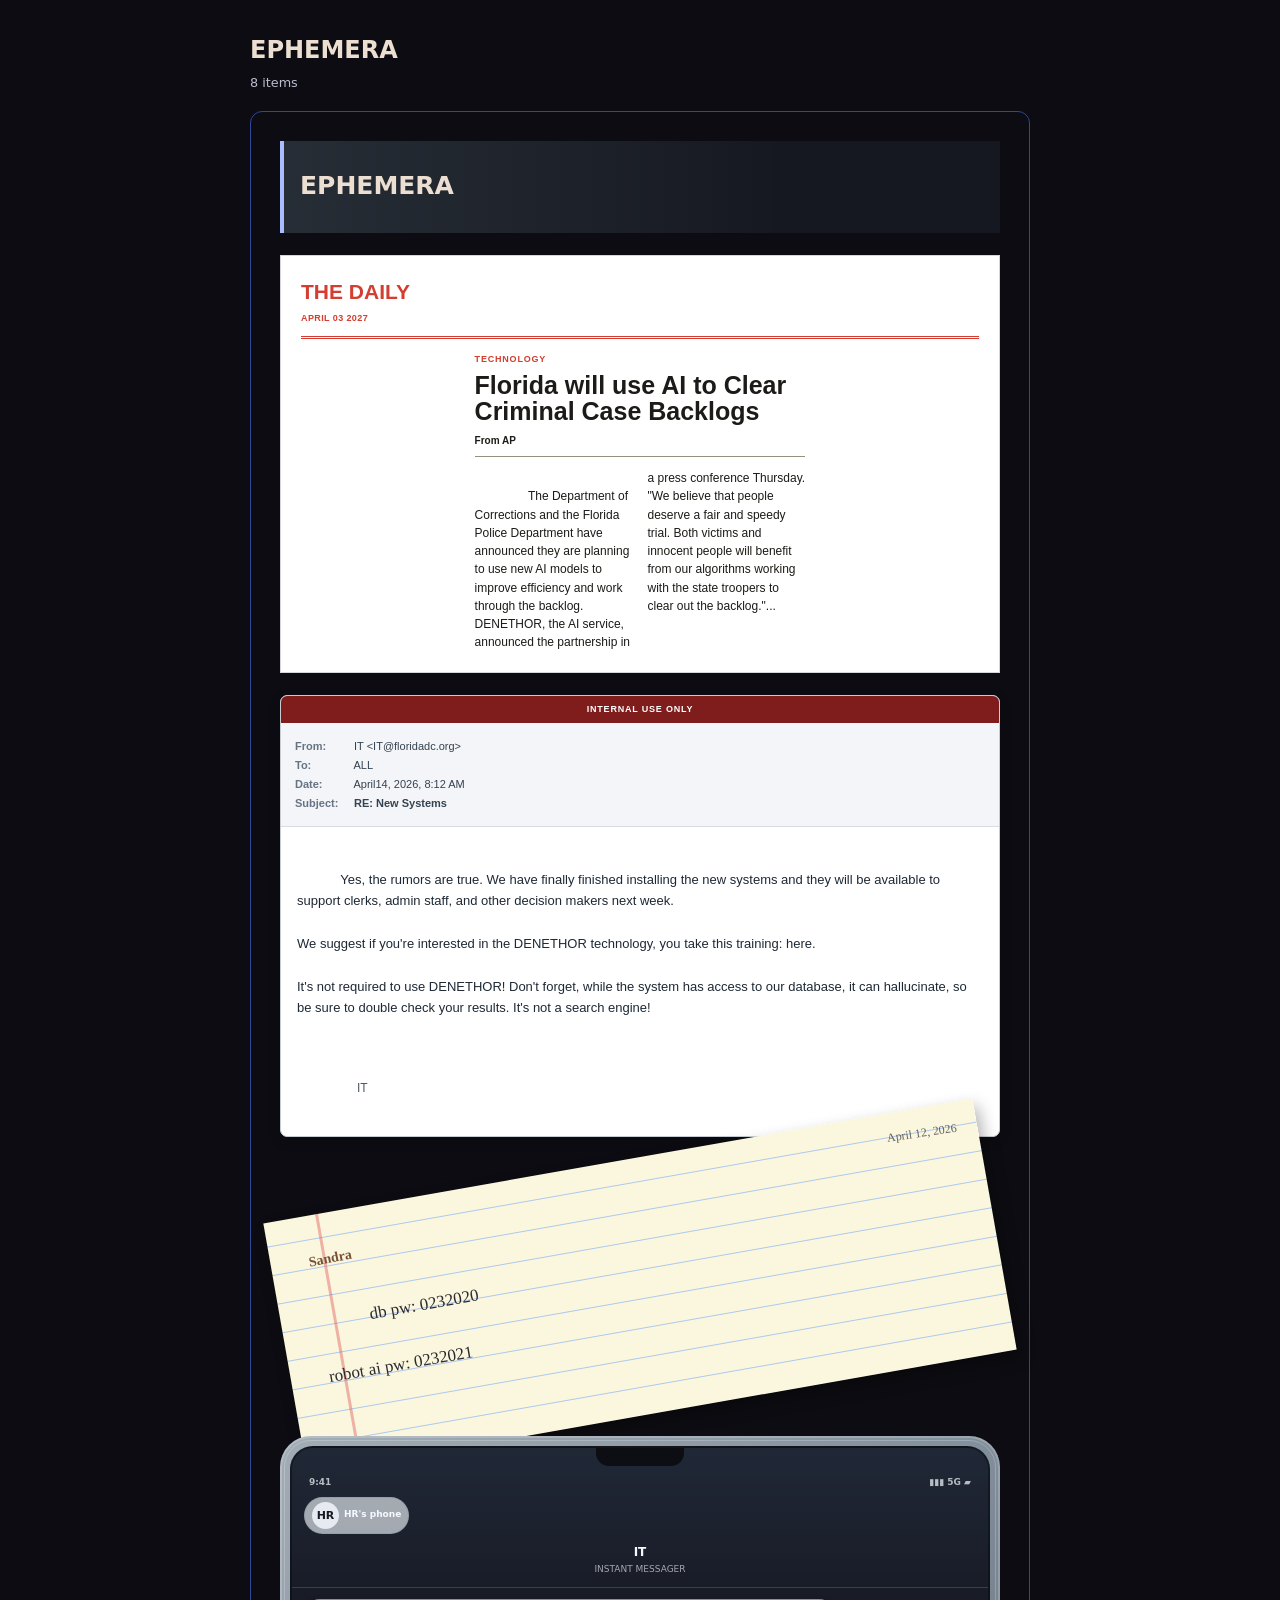
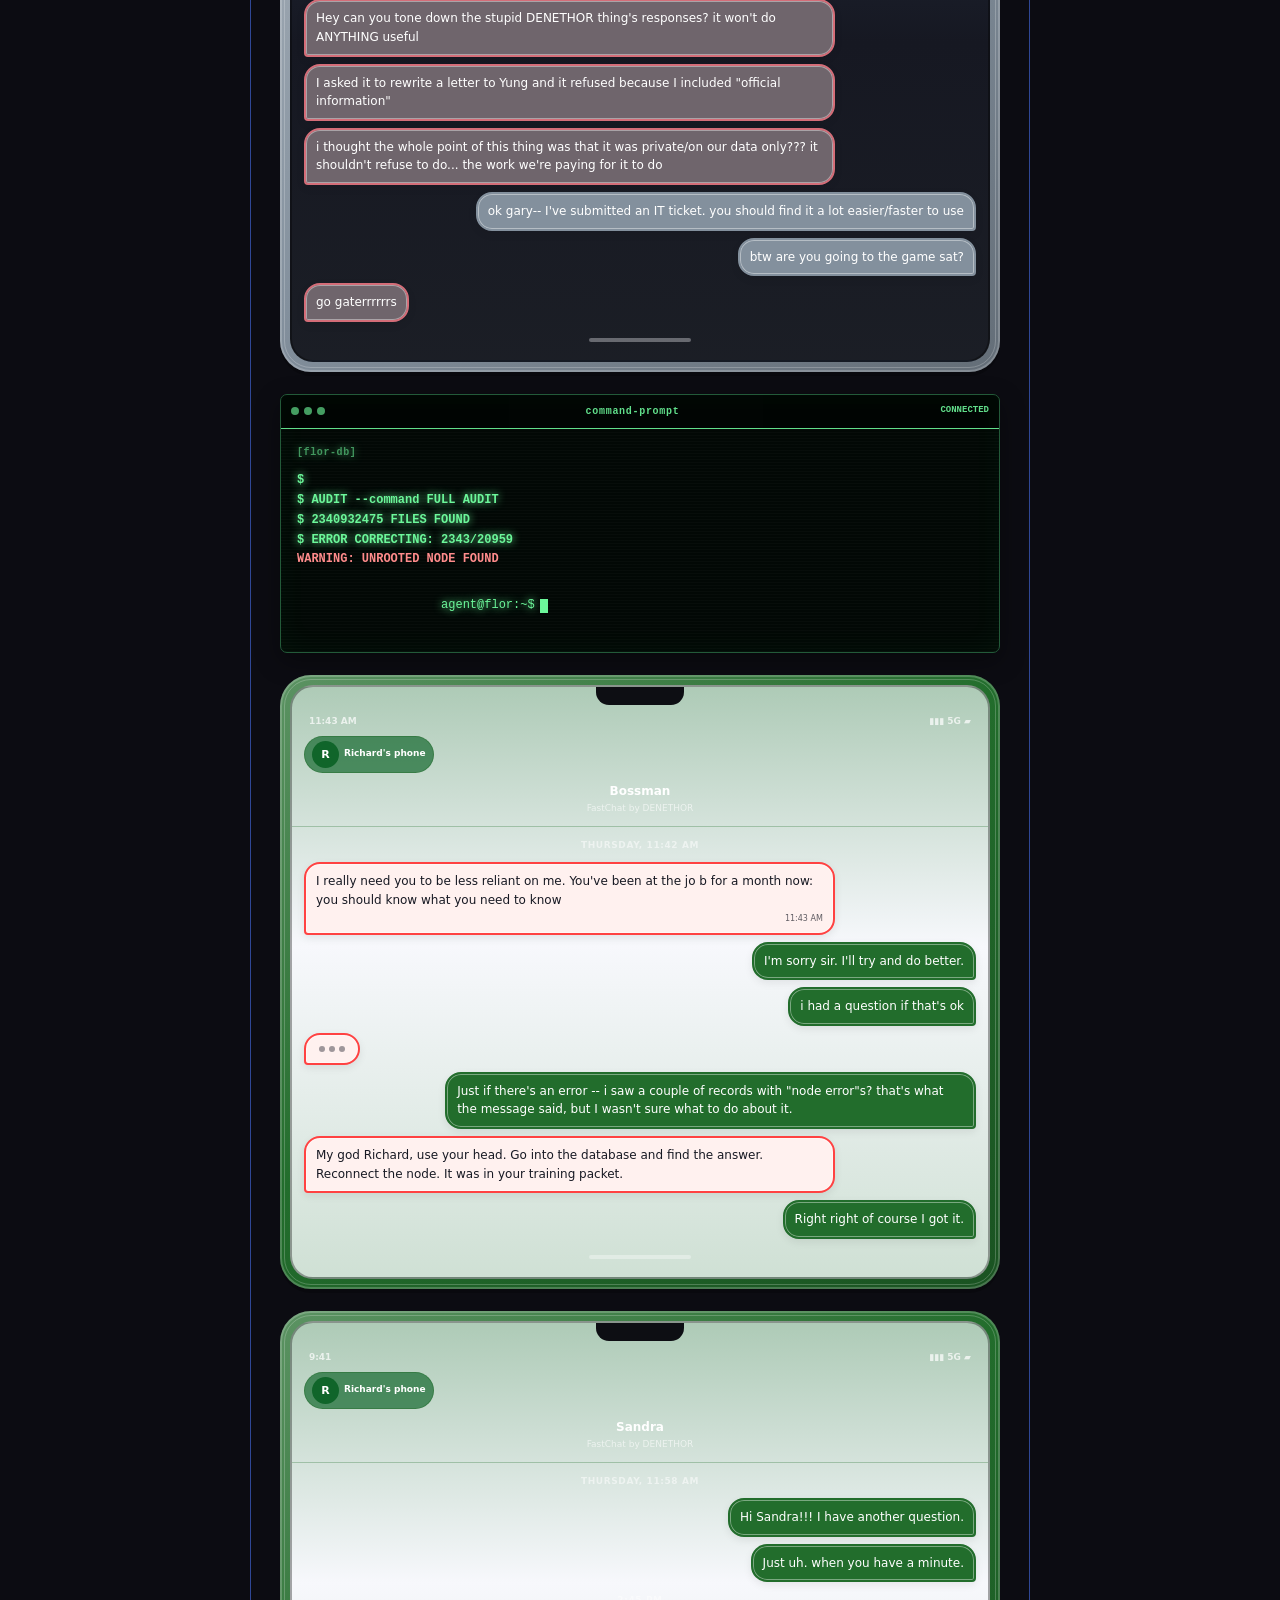
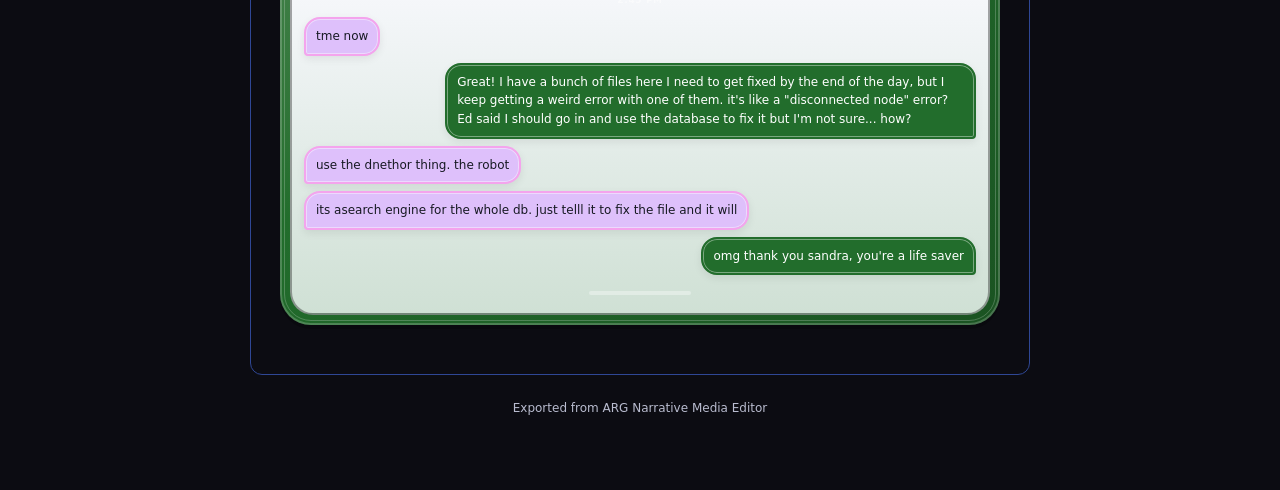
==== ephemera-reader.html @ f204dd5a "Add files via upload" ====
<!DOCTYPE html>
<html lang="en">
<head>
<meta charset="utf-8" />
<meta name="viewport" content="width=device-width, initial-scale=1" />
<title>EPHEMERA</title>
<style>
:root {
  --bg-deep: #050d2b;
  --bg-dark: #081849;
  --bg-panel: #0e2158;
  --bg-card: #152a68;
  --bg-input: #050d2b;

  --text-primary: #ecdfd2;
  --text-muted: #b9bccf;
  --text-dark: #14102a;

  --border: #2f4795;
  --border-soft: rgba(236, 223, 210, 0.12);

  --accent-cyan: #a9bcff;
  --accent-lavender: #c9a0e6;
  --accent-pink: #e58fbf;
  --accent-plum: #5f3475;
  --accent-berry: #893172;

  --danger: #ff8080;
  --success: #7fd69a;
  --phone-shell: #27324c;
  --phone-screen: #eef3ff;
  --phone-ink: #171923;

  --radius-sm: 6px;
  --radius-md: 10px;
  --radius-lg: 18px;

  --shadow-card: none;
  --shadow-phone: 0 4px 0 rgba(0, 0, 0, 0.25);
}

* {
  box-sizing: border-box;
}

html,
body {
  min-height: 100%;
  margin: 0;
}

body {
  background: var(--bg-deep);
  color: var(--text-primary);
  font-family:
    Inter,
    ui-sans-serif,
    system-ui,
    -apple-system,
    BlinkMacSystemFont,
    "Segoe UI",
    sans-serif;
}

/* -------------------------------------------------------------------------- */
/* APP SHELL                                                                  */
/* -------------------------------------------------------------------------- */

.app-header {
  min-height: 58px;
  display: flex;
  align-items: center;
  justify-content: space-between;
  gap: 16px;
  padding: 0 18px;
  background: var(--bg-dark);
  border-bottom: 1px solid var(--border);
}

.brand {
  display: flex;
  align-items: center;
  gap: 10px;
}

.brand-mark {
  display: grid;
  place-items: center;
  width: 31px;
  height: 31px;
  border-radius: 8px;
  background: var(--accent-lavender);
  color: #11131a;
  font-size: 10px;
  font-weight: 900;
  letter-spacing: 0.6px;
}

.brand-title {
  font-size: 13px;
  font-weight: 800;
}

.brand-subtitle {
  margin-top: 1px;
  color: var(--text-muted);
  font-size: 10px;
}

.header-actions {
  display: flex;
  align-items: center;
  gap: 8px;
}

.editor-layout {
  min-height: calc(100vh - 58px);
  display: grid;
  grid-template-columns: 285px minmax(460px, 1fr) 330px;
}

/* -------------------------------------------------------------------------- */
/* BUTTONS                                                                     */
/* -------------------------------------------------------------------------- */

button,
input,
textarea,
select {
  font: inherit;
}

button {
  cursor: pointer;
}

.btn {
  display: inline-flex;
  align-items: center;
  justify-content: center;
  min-height: 31px;
  padding: 6px 11px;
  border: 1px solid transparent;
  border-radius: 6px;
  background: var(--accent-lavender);
  color: #191b23;
  font-size: 11px;
  font-weight: 800;
  transition:
    transform 0.15s ease,
    opacity 0.15s ease,
    border-color 0.15s ease;
}

.btn:hover {
  filter: brightness(1.08);
}

.btn:active {
  transform: translateY(0);
}

.btn-secondary {
  border-color: var(--border);
  background: var(--bg-card);
  color: var(--text-primary);
}

.btn-cyan {
  background: var(--accent-cyan);
}

.btn-pink {
  background: var(--accent-pink);
}

.btn-danger {
  background: var(--danger);
  color: #1a0e0e;
}

.btn-full {
  width: 100%;
}

.icon-btn {
  display: inline-grid;
  place-items: center;
  width: 28px;
  height: 28px;
  border: 1px solid var(--border);
  border-radius: 6px;
  background: var(--bg-card);
  color: var(--text-primary);
  font-size: 17px;
  line-height: 1;
}

.icon-btn:hover {
  border-color: var(--accent-cyan);
  color: var(--accent-cyan);
}

/* -------------------------------------------------------------------------- */
/* SIDEBAR                                                                     */
/* -------------------------------------------------------------------------- */

.sidebar,
.inspector {
  min-height: 0;
  overflow-y: auto;
  background: var(--bg-dark);
}

.sidebar {
  border-right: 1px solid var(--border);
}

.tabs-nav {
  position: sticky;
  top: 0;
  z-index: 1;
  display: flex;
  gap: 4px;
  padding: 8px;
  border-bottom: 1px solid var(--border);
  background: var(--bg-dark);
}

.tab-btn {
  flex: 1;
  min-height: 30px;
  padding: 6px 8px;
  border: 1px solid transparent;
  border-radius: 6px;
  background: transparent;
  color: var(--text-muted);
  font-size: 11px;
  font-weight: 800;
}

.tab-btn:hover {
  border-color: var(--border);
  color: var(--text-primary);
}

.tab-btn.active {
  border-color: var(--border);
  background: var(--bg-card);
  color: var(--accent-cyan);
}

.tab-pane {
  display: none;
  padding: 16px;
}

.tab-pane.active {
  display: block;
}

.sidebar-section {
  padding: 16px;
  border-bottom: 1px solid var(--border-soft);
}

.sidebar-section-bottom {
  border-bottom: none;
}

.sidebar-heading-row {
  display: flex;
  align-items: center;
  justify-content: space-between;
  gap: 8px;
  margin-bottom: 8px;
}

.sidebar-heading-row h2 {
  margin: 0;
  font-size: 11px;
  font-weight: 900;
  letter-spacing: 0.7px;
  text-transform: uppercase;
}

.sidebar-help {
  margin: 0 0 12px;
  color: var(--text-muted);
  font-size: 11px;
  line-height: 1.45;
}

.character-list {
  display: flex;
  flex-direction: column;
  gap: 7px;
}

.character-card {
  display: flex;
  align-items: center;
  justify-content: space-between;
  gap: 8px;
  padding: 8px;
  border: 1px solid var(--border);
  border-radius: 8px;
  background: var(--bg-panel);
}

.character-card-main {
  min-width: 0;
  display: flex;
  align-items: center;
  gap: 8px;
}

.character-swatch {
  width: 10px;
  height: 34px;
  border-radius: 99px;
  background: var(--character-primary);
  box-shadow: 0 0 12px color-mix(in srgb, var(--character-primary), transparent 45%);
}

.character-avatar {
  display: grid;
  place-items: center;
  width: 27px;
  height: 27px;
  flex: 0 0 auto;
  border-radius: 50%;
  background: var(--character-soft);
  color: var(--character-ink);
  font-size: 11px;
  font-weight: 900;
}

.character-name {
  overflow: hidden;
  text-overflow: ellipsis;
  white-space: nowrap;
  font-size: 12px;
  font-weight: 800;
}

.character-meta {
  margin-top: 2px;
  color: var(--text-muted);
  font-size: 10px;
}

.character-actions {
  display: flex;
  gap: 3px;
}

.character-action {
  border: none;
  background: transparent;
  color: var(--text-muted);
  font-size: 13px;
}

.character-action:hover {
  color: var(--accent-cyan);
}

.character-action.delete:hover {
  color: var(--danger);
}

.module-type-btn {
  width: 100%;
  display: flex;
  align-items: center;
  gap: 10px;
  margin-bottom: 8px;
  padding: 10px;
  border: 1px solid var(--border);
  border-radius: 8px;
  background: var(--bg-panel);
  color: var(--text-primary);
  text-align: left;
}

.module-type-btn:hover {
  border-color: var(--accent-cyan);
  transform: translateX(2px);
}

.module-type-btn strong,
.module-type-btn small {
  display: block;
}

.hidden-by-search {
  display: none !important;
}

.module-type-btn strong {
  margin-bottom: 2px;
  font-size: 11px;
}

.module-type-btn small {
  color: var(--text-muted);
  font-size: 10px;
}

.module-type-icon {
  display: grid;
  place-items: center;
  width: 26px;
  height: 26px;
  flex: 0 0 auto;
  border-radius: 6px;
  background: rgba(168, 218, 220, 0.13);
  color: var(--accent-cyan);
  font-size: 14px;
  font-weight: 800;
}

/* -------------------------------------------------------------------------- */
/* WORKSPACE                                                                   */
/* -------------------------------------------------------------------------- */

.workspace {
  min-width: 0;
  overflow-y: auto;
  padding: 28px;
  background: var(--bg-deep);
}

.workspace-toolbar {
  width: min(100%, 780px);
  display: flex;
  align-items: center;
  justify-content: space-between;
  gap: 16px;
  margin: 0 auto 18px;
}

.workspace-toolbar h1 {
  margin: 0;
  font-size: 18px;
}

.workspace-toolbar p {
  margin: 4px 0 0;
  color: var(--text-muted);
  font-size: 11px;
}

.save-status {
  padding: 5px 8px;
  border: 1px solid rgba(107, 203, 119, 0.28);
  border-radius: 999px;
  background: rgba(107, 203, 119, 0.09);
  color: var(--success);
  font-size: 10px;
  font-weight: 800;
}

.story-canvas {
  width: min(100%, 780px);
  min-height: 820px;
  margin: 0 auto;
  padding: 28px;
  border: 1px solid var(--border);
  border-radius: 12px;
  background: #0c0d13;
  box-shadow: var(--shadow-card);
}

.canvas-empty {
  padding: 92px 24px;
  border: 1px dashed var(--border);
  border-radius: 10px;
  color: var(--text-muted);
  text-align: center;
}

.canvas-empty h2 {
  margin: 0 0 8px;
  color: var(--text-primary);
  font-size: 15px;
}

.canvas-empty p {
  margin: 0;
  font-size: 12px;
  line-height: 1.5;
}

.placed-module {
  position: relative;
  margin-bottom: 20px;
  border: 1px dashed var(--module-border-color, transparent);
  border-radius: 10px;
  transition:
    border-color 0.15s ease,
    background 0.15s ease;
}

.placed-module.has-custom-background {
  background: var(--module-background-color, transparent);
}

.placed-module:hover {
  border-color: rgba(168, 218, 220, 0.58);
}

.placed-module.selected {
  border-color: var(--accent-pink);
  background: rgba(255, 193, 204, 0.03);
}

.module-actions {
  position: absolute;
  z-index: 10;
  top: -13px;
  right: 10px;
  display: none;
  gap: 4px;
  padding: 3px;
  border: 1px solid var(--border);
  border-radius: 6px;
  background: var(--bg-panel);
}

.placed-module:hover .module-actions,
.placed-module.selected .module-actions,
.placed-module:focus-within .module-actions,
.placed-module:has(.module-warning-badge) .module-actions {
  display: flex;
}

.placed-module:focus-visible {
  outline: 2px solid var(--accent-cyan);
  outline-offset: 2px;
}

.module-action-btn {
  min-width: 24px;
  height: 23px;
  border: none;
  border-radius: 4px;
  background: transparent;
  color: var(--text-muted);
  font-size: 11px;
}

.module-action-btn:hover {
  background: rgba(255, 255, 255, 0.08);
  color: var(--accent-cyan);
}

.module-action-btn.delete:hover {
  color: var(--danger);
}

/* -------------------------------------------------------------------------- */
/* INSPECTOR                                                                   */
/* -------------------------------------------------------------------------- */

.inspector {
  border-left: 1px solid var(--border);
}

.inspector-header {
  min-height: 57px;
  display: flex;
  align-items: center;
  padding: 0 15px;
  border-bottom: 1px solid var(--border);
  background: #151720;
}

.inspector-title {
  font-size: 12px;
  font-weight: 900;
}

.inspector-subtitle {
  margin-top: 3px;
  color: var(--text-muted);
  font-size: 10px;
}

.inspector-body {
  padding: 14px;
}

.empty-inspector {
  padding: 45px 12px;
  color: var(--text-muted);
  text-align: center;
  font-size: 12px;
}

.empty-inspector-icon {
  margin-bottom: 8px;
  color: var(--accent-cyan);
  font-size: 25px;
  opacity: 0.6;
}

.inspector-section {
  margin-bottom: 16px;
  padding-bottom: 16px;
  border-bottom: 1px solid var(--border-soft);
}

.inspector-section:last-child {
  border-bottom: none;
}

.inspector-section-title {
  margin: 0 0 10px;
  color: var(--accent-cyan);
  font-size: 10px;
  font-weight: 900;
  letter-spacing: 0.6px;
  text-transform: uppercase;
}

.form-group {
  margin-bottom: 10px;
}

.form-group:last-child {
  margin-bottom: 0;
}

.form-group label {
  display: block;
  margin-bottom: 4px;
  color: var(--text-muted);
  font-size: 10px;
}

.form-control {
  width: 100%;
  min-height: 31px;
  padding: 7px 8px;
  border: 1px solid var(--border);
  border-radius: 5px;
  outline: none;
  background: var(--bg-input);
  color: var(--text-primary);
  font-size: 11px;
}

.form-control:focus {
  border-color: var(--accent-cyan);
}

textarea.form-control {
  min-height: 80px;
  resize: vertical;
}

.color-control {
  width: 100%;
  height: 32px;
  padding: 2px;
  border: 1px solid var(--border);
  border-radius: 5px;
  background: var(--bg-input);
  cursor: pointer;
}

.inspector-row {
  display: grid;
  grid-template-columns: 1fr 1fr;
  gap: 8px;
}

.message-editor-list {
  display: flex;
  flex-direction: column;
  gap: 9px;
}

.message-editor-card {
  padding: 9px;
  border: 1px solid var(--border);
  border-radius: 8px;
  background: var(--bg-panel);
}

.message-editor-topline {
  display: flex;
  align-items: center;
  justify-content: space-between;
  gap: 7px;
  margin-bottom: 7px;
}

.message-editor-label {
  color: var(--text-muted);
  font-size: 10px;
  font-weight: 800;
}

.message-editor-actions {
  display: flex;
  gap: 4px;
}

.message-editor-actions button {
  border: none;
  background: transparent;
  color: var(--text-muted);
  font-size: 11px;
}

.message-editor-actions button:hover {
  color: var(--accent-cyan);
}

.message-editor-actions button.delete:hover {
  color: var(--danger);
}

.add-message-btn {
  width: 100%;
  margin-top: 9px;
}

/* -------------------------------------------------------------------------- */
/* PHONE THREAD MODULE                                                         */
/* -------------------------------------------------------------------------- */

.phone-module {
  --phone-primary: #4c78ff;
  --phone-soft: #dce6ff;
  --phone-ink: #18233c;

  position: relative;
  overflow: hidden;
  padding: 10px;
  border-radius: 31px;
  background:
    linear-gradient(
      145deg,
      color-mix(in srgb, var(--phone-primary), #ffffff 26%),
      var(--phone-primary) 46%,
      color-mix(in srgb, var(--phone-primary), #000000 24%)
    );
  box-shadow:
    inset 0 0 0 2px rgba(255, 255, 255, 0.2),
    var(--shadow-phone);
}

.phone-module::before {
  content: "";
  position: absolute;
  inset: 4px;
  border: 1px solid rgba(255, 255, 255, 0.22);
  border-radius: 27px;
  pointer-events: none;
}

.phone-screen {
  position: relative;
  min-height: 385px;
  overflow: hidden;
  padding: 14px 12px 18px;
  border: 2px solid rgba(0, 0, 0, 0.34);
  border-radius: 23px;
  background:
    linear-gradient(
      180deg,
      color-mix(in srgb, var(--phone-soft), #ffffff 66%),
      #f7f8fc 44%,
      color-mix(in srgb, var(--phone-soft), #ffffff 80%)
    );
  color: var(--phone-ink);
}

.phone-module.theme-dark .phone-screen {
  background:
    linear-gradient(
      180deg,
      color-mix(in srgb, var(--phone-primary), #111827 87%),
      #161822 38%,
      color-mix(in srgb, var(--phone-primary), #12141b 92%)
    );
  color: #f5f7fb;
}

.phone-notch {
  width: 88px;
  height: 18px;
  margin: -14px auto 10px;
  border-radius: 0 0 13px 13px;
  background: #0d0e13;
}

.phone-status {
  display: flex;
  justify-content: space-between;
  padding: 0 5px 7px;
  color: inherit;
  font-size: 9px;
  font-weight: 800;
  opacity: 0.72;
}

.phone-chat-header {
  display: flex;
  align-items: center;
  justify-content: center;
  min-height: 42px;
  margin: 0 -12px 11px;
  padding: 0 14px 10px;
  border-bottom: 1px solid color-mix(in srgb, var(--phone-primary), transparent 70%);
  text-align: center;
}

.phone-contact-name {
  font-size: 12px;
  font-weight: 900;
}

.phone-contact-subtitle {
  margin-top: 2px;
  color: inherit;
  font-size: 9px;
  opacity: 0.63;
}

.phone-date-divider {
  margin: 12px 0 9px;
  color: inherit;
  font-size: 9px;
  font-weight: 800;
  letter-spacing: 0.6px;
  opacity: 0.54;
  text-align: center;
  text-transform: uppercase;
}

.message-row {
  display: flex;
  margin: 7px 0;
}

.message-row.is-owner {
  justify-content: flex-end;
}

.message-row.is-other {
  justify-content: flex-start;
}

.message-bubble {
  --speaker-primary: #999999;
  --speaker-soft: #eeeeee;
  --speaker-ink: #1c1c1e;

  max-width: 79%;
  padding: 8px 10px;
  border: 2px solid var(--speaker-primary);
  border-radius: 16px;
  background: color-mix(in srgb, var(--speaker-soft), #ffffff 38%);
  color: var(--speaker-ink);
  box-shadow:
    0 3px 9px rgba(0, 0, 0, 0.08),
    inset 0 0 0 1px rgba(255, 255, 255, 0.4);
  font-size: 12px;
  line-height: 1.42;
  overflow-wrap: anywhere;
}

.message-row.is-owner .message-bubble {
  border-bottom-right-radius: 4px;
  background: var(--speaker-primary);
  color: #ffffff;
}

.message-row.is-other .message-bubble {
  border-bottom-left-radius: 4px;
}

.phone-module.theme-dark .message-row.is-other .message-bubble {
  background: color-mix(in srgb, var(--speaker-soft), #171923 62%);
  color: #ffffff;
}

.message-sender {
  display: block;
  margin-bottom: 2px;
  color: inherit;
  font-size: 9px;
  font-weight: 900;
  letter-spacing: 0.25px;
  opacity: 0.8;
}

.message-time {
  display: block;
  margin-top: 4px;
  color: inherit;
  font-size: 8px;
  text-align: right;
  opacity: 0.68;
}

.phone-home-bar {
  width: 102px;
  height: 4px;
  margin: 16px auto 0;
  border-radius: 999px;
  background: currentColor;
  opacity: 0.35;
}

.phone-perspective-badge {
  display: inline-flex;
  align-items: center;
  gap: 5px;
  margin: 0 0 9px;
  padding: 4px 7px;
  border: 1px solid color-mix(in srgb, var(--phone-primary), transparent 55%);
  border-radius: 999px;
  background: color-mix(in srgb, var(--phone-soft), transparent 32%);
  color: var(--phone-ink);
  font-size: 9px;
  font-weight: 900;
}

.phone-module.theme-dark .phone-perspective-badge {
  color: #f7f9ff;
}

/* -------------------------------------------------------------------------- */
/* OTHER INITIAL MODULE TYPES                                                  */
/* -------------------------------------------------------------------------- */

.scene-heading-module {
  padding: 20px 16px;
  border-left: 4px solid var(--accent-cyan);
  background:
    linear-gradient(90deg, rgba(168, 218, 220, 0.11), transparent 70%),
    #161821;
}

.scene-heading-kicker {
  color: var(--accent-cyan);
  font-size: 10px;
  font-weight: 900;
  letter-spacing: 1px;
  text-transform: uppercase;
}

.scene-heading-title {
  margin: 6px 0 0;
  font-size: 25px;
  font-weight: 900;
}

.scene-heading-subtitle {
  margin: 7px 0 0;
  color: var(--text-muted);
  font-size: 12px;
}

.note-card-module {
  padding: 16px;
  border: 1px solid #665a32;
  border-radius: 4px;
  background:
    linear-gradient(120deg, rgba(255, 255, 255, 0.06), transparent 50%),
    #2b271b;
  color: #fff6d7;
  box-shadow: 5px 7px 0 rgba(0, 0, 0, 0.18);
  transform: rotate(-0.35deg);
}

.note-card-label {
  color: #e8cd72;
  font-size: 10px;
  font-weight: 900;
  letter-spacing: 0.8px;
  text-transform: uppercase;
}

.note-card-title {
  margin: 7px 0 8px;
  font-family: Georgia, "Times New Roman", serif;
  font-size: 18px;
}

.note-card-body {
  color: #f6edcb;
  font-family: Georgia, "Times New Roman", serif;
  font-size: 13px;
  line-height: 1.55;
}

/* -------------------------------------------------------------------------- */
/* MODALS                                                                      */
/* -------------------------------------------------------------------------- */

.modal {
  width: min(92vw, 440px);
  padding: 0;
  border: 1px solid var(--border);
  border-radius: 10px;
  background: transparent;
  color: var(--text-primary);
  box-shadow: 0 24px 70px rgba(0, 0, 0, 0.55);
}

.modal::backdrop {
  background: rgba(0, 0, 0, 0.7);
}

.modal-card {
  padding: 16px;
  background: var(--bg-dark);
}

.modal-card-wide {
  width: min(90vw, 720px);
}

.modal-header {
  display: flex;
  align-items: center;
  justify-content: space-between;
  gap: 10px;
  padding-bottom: 10px;
  border-bottom: 1px solid var(--border);
}

.modal-header h2 {
  margin: 0;
  font-size: 14px;
}

.modal-actions {
  display: flex;
  justify-content: flex-end;
  gap: 8px;
  margin-top: 16px;
}

.export-output {
  min-height: 340px;
  margin-top: 14px;
  font-family: ui-monospace, SFMono-Regular, Menlo, Monaco, Consolas, monospace;
  font-size: 10px;
  line-height: 1.45;
}

/* -------------------------------------------------------------------------- */
/* RESPONSIVE                                                                  */
/* -------------------------------------------------------------------------- */

@media (max-width: 1100px) {
  .editor-layout {
    grid-template-columns: 250px minmax(400px, 1fr);
  }

  .inspector {
    grid-column: 1 / -1;
    min-height: 360px;
    border-top: 1px solid var(--border);
    border-left: none;
  }
}

@media (max-width: 760px) {
  .app-header {
    min-height: auto;
    flex-direction: column;
    align-items: stretch;
    padding: 12px;
  }

  .header-actions {
    flex-wrap: wrap;
  }

  .editor-layout {
    display: block;
  }

  .sidebar,
  .inspector {
    border: none;
  }

  .workspace {
    padding: 14px;
  }

  .story-canvas {
    padding: 16px;
  }

  .workspace-toolbar {
    align-items: flex-start;
    flex-direction: column;
  }

  .phone-module {
    border-radius: 24px;
  }

  .phone-screen {
    min-height: 340px;
  }
}

/* -------------------------------------------------------------------------- */
/* TERMINAL / CONSOLE MODULE                                                    */
/* -------------------------------------------------------------------------- */

.terminal-module {
  overflow: hidden;
  border: 1px solid #235a39;
  border-radius: 7px;
  background: #020805;
  box-shadow:
    0 8px 24px rgba(0, 0, 0, 0.36),
    inset 0 0 30px rgba(43, 255, 125, 0.045);
  color: #6cf79a;
  font-family:
    "Courier New",
    Courier,
    ui-monospace,
    monospace;
}

.terminal-module.terminal-amber {
  border-color: #6f5725;
  background: #0b0903;
  color: #ffc967;
  box-shadow:
    0 8px 24px rgba(0, 0, 0, 0.36),
    inset 0 0 30px rgba(255, 201, 103, 0.045);
}

.terminal-topbar {
  display: grid;
  grid-template-columns: 80px 1fr 95px;
  align-items: center;
  min-height: 34px;
  padding: 0 10px;
  border-bottom: 1px solid currentColor;
  background: rgba(0, 0, 0, 0.35);
  color: inherit;
  font-size: 10px;
  opacity: 0.9;
}

.terminal-lights {
  display: flex;
  gap: 5px;
}

.terminal-lights span {
  width: 8px;
  height: 8px;
  border-radius: 50%;
  background: currentColor;
  opacity: 0.7;
}

.terminal-title {
  overflow: hidden;
  font-weight: 900;
  letter-spacing: 0.7px;
  text-align: center;
  text-overflow: ellipsis;
  white-space: nowrap;
}

.terminal-status {
  font-size: 9px;
  font-weight: 800;
  text-align: right;
}

.terminal-body {
  min-height: 220px;
  padding: 16px;
  background-image:
    repeating-linear-gradient(
      0deg,
      rgba(255, 255, 255, 0.018) 0,
      rgba(255, 255, 255, 0.018) 1px,
      transparent 1px,
      transparent 3px
    );
  font-size: 12px;
  line-height: 1.65;
  text-shadow: 0 0 8px currentColor;
}

.terminal-system-line {
  margin-bottom: 10px;
  color: inherit;
  font-size: 10px;
  font-weight: 800;
  letter-spacing: 0.6px;
  opacity: 0.6;
}

.terminal-line {
  white-space: pre-wrap;
  overflow-wrap: anywhere;
}

.terminal-line-command {
  color: inherit;
  font-weight: 900;
}

.terminal-line-warning {
  color: #ff8c8c;
  font-weight: 900;
  text-shadow: none;
}

.terminal-cursor-line {
  display: flex;
  align-items: center;
  gap: 5px;
  margin-top: 6px;
}

.terminal-cursor {
  display: inline-block;
  width: 8px;
  height: 14px;
  background: currentColor;
  animation: terminalBlink 1s steps(2, start) infinite;
}

@keyframes terminalBlink {
  50% {
    opacity: 0;
  }
}

/* -------------------------------------------------------------------------- */
/* OFFICIAL REPORT MODULE                                                      */
/* -------------------------------------------------------------------------- */

.official-report-module {
  padding: 22px;
  border: 1px solid #a7a7a7;
  background:
    linear-gradient(rgba(255, 255, 255, 0.86), rgba(247, 247, 247, 0.86)),
    repeating-linear-gradient(
      0deg,
      rgba(0, 0, 0, 0.025) 0,
      rgba(0, 0, 0, 0.025) 1px,
      transparent 1px,
      transparent 4px
    );
  color: #1c1c1c;
  font-family: Arial, Helvetica, sans-serif;
  box-shadow: 0 5px 14px rgba(0, 0, 0, 0.22);
}

.official-report-banner {
  display: flex;
  align-items: flex-start;
  justify-content: space-between;
  gap: 12px;
  padding-bottom: 12px;
  border-bottom: 3px double #333;
}

.official-report-agency {
  font-size: 16px;
  font-weight: 900;
  letter-spacing: 0.3px;
  text-transform: uppercase;
}

.official-report-type {
  margin-top: 3px;
  color: #555;
  font-size: 11px;
  font-weight: 800;
  letter-spacing: 0.6px;
  text-transform: uppercase;
}

.official-report-classification {
  padding: 5px 7px;
  border: 2px solid #8a2020;
  color: #8a2020;
  font-size: 10px;
  font-weight: 900;
  letter-spacing: 0.8px;
  text-transform: uppercase;
}

.official-report-grid {
  display: grid;
  grid-template-columns: 1fr 1fr;
  margin-top: 15px;
  border-top: 1px solid #555;
  border-left: 1px solid #555;
}

.official-field {
  min-height: 57px;
  padding: 8px;
  border-right: 1px solid #555;
  border-bottom: 1px solid #555;
}

.official-field-full {
  grid-column: 1 / -1;
}

.official-field span {
  display: block;
  margin-bottom: 4px;
  color: #555;
  font-size: 9px;
  font-weight: 900;
  letter-spacing: 0.5px;
  text-transform: uppercase;
}

.official-field strong {
  display: block;
  font-size: 12px;
  line-height: 1.35;
}

.official-report-section {
  margin-top: 15px;
  padding: 10px;
  border: 1px solid #666;
}

.official-section-label {
  margin-bottom: 7px;
  font-size: 9px;
  font-weight: 900;
  letter-spacing: 0.6px;
  text-transform: uppercase;
}

.official-report-section p {
  margin: 0;
  font-family: "Courier New", Courier, monospace;
  font-size: 11px;
  line-height: 1.55;
  white-space: pre-wrap;
}

.official-signature-row {
  display: grid;
  grid-template-columns: 1fr 1fr;
  gap: 28px;
  margin-top: 24px;
  font-size: 9px;
  font-weight: 800;
  text-transform: uppercase;
}

.official-signature-line {
  height: 23px;
  border-bottom: 1px solid #333;
}

/* -------------------------------------------------------------------------- */
/* HANDWRITTEN NOTE / DIARY MODULE                                              */
/* -------------------------------------------------------------------------- */

.handwritten-note-module {
  position: relative;
  min-height: 255px;
  padding: 30px 38px;
  color: #2a2a30;
  font-family:
    "Bradley Hand",
    "Segoe Print",
    "Comic Sans MS",
    cursive;
  transform: rotate(var(--note-rotation, 0deg));
  box-shadow: 4px 8px 16px rgba(0, 0, 0, 0.3);
}

.handwritten-paper-ruled {
  background:
    linear-gradient(
      90deg,
      transparent 0,
      transparent 52px,
      rgba(220, 81, 81, 0.42) 53px,
      rgba(220, 81, 81, 0.42) 55px,
      transparent 56px
    ),
    repeating-linear-gradient(
      0deg,
      #fbf7df 0,
      #fbf7df 27px,
      #adc9ed 28px,
      #fbf7df 29px
    );
}

.handwritten-paper-crumpled {
  background:
    radial-gradient(
      circle at 14% 22%,
      rgba(255, 255, 255, 0.44),
      transparent 24%
    ),
    radial-gradient(
      circle at 82% 67%,
      rgba(95, 59, 30, 0.17),
      transparent 34%
    ),
    linear-gradient(125deg, transparent 0 42%, rgba(85, 52, 29, 0.08) 44%, transparent 46%),
    linear-gradient(25deg, transparent 0 48%, rgba(85, 52, 29, 0.08) 50%, transparent 52%),
    #ddc99d;
}

.handwritten-note-date {
  position: absolute;
  top: 16px;
  right: 21px;
  font-size: 12px;
  opacity: 0.72;
  transform: rotate(1.5deg);
}

.handwritten-note-author {
  margin-bottom: 9px;
  color: #755236;
  font-size: 14px;
  font-weight: 800;
  transform: rotate(-1deg);
}

.handwritten-note-title {
  margin: 0 0 15px;
  font-size: 25px;
  font-weight: 800;
  line-height: 1.1;
  transform: rotate(-0.5deg);
}

.handwritten-note-body {
  font-size: 17px;
  line-height: 1.62;
  white-space: pre-wrap;
}

/* -------------------------------------------------------------------------- */
/* BANK STATEMENT / RECEIPT MODULE                                              */
/* -------------------------------------------------------------------------- */

.transaction-record-module {
  overflow: hidden;
  border: 1px solid #c8ccd2;
  border-radius: 5px;
  background: #ffffff;
  color: #1c2530;
  box-shadow: 0 5px 16px rgba(0, 0, 0, 0.2);
  font-family: Arial, Helvetica, sans-serif;
}

.transaction-record-module.receipt-mode {
  max-width: 470px;
  margin-right: auto;
  border-style: dashed;
  border-radius: 0;
  font-family: "Courier New", Courier, monospace;
}

.transaction-record-header {
  display: flex;
  align-items: flex-start;
  justify-content: space-between;
  gap: 14px;
  padding: 18px;
  background: #17365d;
  color: #ffffff;
}

.transaction-record-institution {
  font-size: 15px;
  font-weight: 900;
}

.transaction-record-document-type {
  margin-top: 3px;
  font-size: 10px;
  font-weight: 800;
  letter-spacing: 0.5px;
  opacity: 0.77;
  text-transform: uppercase;
}

.transaction-record-account {
  font-size: 10px;
  line-height: 1.5;
  text-align: right;
}

.transaction-record-account strong {
  display: block;
  font-size: 12px;
}

.transaction-record-summary {
  display: grid;
  grid-template-columns: repeat(3, 1fr);
  border-bottom: 1px solid #d8dce0;
  background: #edf3f8;
}

.transaction-record-summary > div {
  padding: 11px;
  border-right: 1px solid #d8dce0;
}

.transaction-record-summary > div:last-child {
  border-right: none;
}

.transaction-record-summary span {
  display: block;
  margin-bottom: 4px;
  color: #657483;
  font-size: 8px;
  font-weight: 900;
  letter-spacing: 0.4px;
  text-transform: uppercase;
}

.transaction-record-summary strong {
  font-size: 11px;
}

.transaction-table {
  width: 100%;
  border-collapse: collapse;
}

.transaction-table th {
  padding: 9px 10px;
  background: #e4e9ef;
  color: #52606d;
  font-size: 9px;
  letter-spacing: 0.35px;
  text-align: left;
  text-transform: uppercase;
}

.transaction-table td {
  padding: 10px;
  border-top: 1px solid #e0e3e7;
  font-size: 11px;
  vertical-align: top;
}

.transaction-table td:nth-child(1) {
  width: 58px;
  color: #657483;
  white-space: nowrap;
}

.transaction-table td small {
  display: block;
  margin-top: 3px;
  color: #6c7782;
  font-size: 9px;
}

.transaction-table .transaction-amount {
  width: 95px;
  font-family: "Courier New", Courier, monospace;
  font-size: 11px;
  font-weight: 900;
  text-align: right;
  white-space: nowrap;
}

/* -------------------------------------------------------------------------- */
/* FORUM / IMAGE BOARD MODULE                                                   */
/* -------------------------------------------------------------------------- */

.forum-module {
  overflow: hidden;
  border: 1px solid #939393;
  color: #141414;
  font-family: Verdana, Arial, sans-serif;
}

.forum-board-header {
  display: flex;
  align-items: flex-start;
  justify-content: space-between;
  gap: 14px;
  padding: 14px;
}

.forum-board-name {
  font-size: 18px;
  font-weight: 900;
}

.forum-board-subtitle {
  margin-top: 3px;
  font-size: 10px;
  line-height: 1.4;
}

.forum-board-tools {
  font-size: 10px;
  white-space: nowrap;
}

.forum-original-post,
.forum-reply {
  padding: 11px;
  border: 1px solid rgba(0, 0, 0, 0.18);
}

.forum-post-meta,
.forum-reply-header {
  display: flex;
  align-items: center;
  justify-content: space-between;
  gap: 9px;
  margin-bottom: 8px;
  font-size: 10px;
}

.forum-author {
  display: flex;
  align-items: center;
  gap: 6px;
}

.forum-post-meta time,
.forum-reply-header time {
  opacity: 0.66;
  white-space: nowrap;
}

.forum-avatar {
  display: grid;
  place-items: center;
  width: 22px;
  height: 22px;
  border-radius: 50%;
  background: var(--character-soft, #dfe5ef);
  color: var(--character-ink, #1d2734);
  font-size: 9px;
  font-weight: 900;
}

.forum-avatar-generic {
  background: #d8d8d8;
  color: #303030;
}

.forum-post-title {
  margin: 0 0 9px;
  font-size: 15px;
}

.forum-post-body,
.forum-reply-body {
  font-size: 12px;
  line-height: 1.52;
  white-space: pre-wrap;
}

.forum-replies {
  display: flex;
  flex-direction: column;
  gap: 8px;
  padding: 12px;
}

.forum-quote {
  margin: 0 0 8px;
  padding: 5px 7px;
  border-left: 3px solid currentColor;
  font-family: "Courier New", Courier, monospace;
  font-size: 10px;
  opacity: 0.76;
}

/* Early-2000s / Web 1.0 mode */

.forum-style-web1 {
  border-color: #4d5c8e;
  background: #dfe8f3;
}

.forum-style-web1 .forum-board-header {
  border-bottom: 2px solid #304b79;
  background: linear-gradient(#7694c4, #486b9f);
  color: #ffffff;
}

.forum-style-web1 .forum-original-post {
  margin: 12px;
  border-color: #8da2be;
  background: #f4f7fb;
}

.forum-style-web1 .forum-reply {
  border-color: #a8b9ce;
  background: #edf3fa;
}

.forum-style-web1 .forum-reply-depth-1 {
  margin-left: 24px;
  background: #e3edf8;
}

.forum-style-web1 .forum-reply-depth-2 {
  margin-left: 48px;
  background: #dbe8f5;
}

.forum-style-web1 .forum-reply-depth-3 {
  margin-left: 72px;
  background: #d2e2f1;
}

/* Image board mode */

.forum-style-imageboard {
  border-color: #b9a98c;
  background: #ffffee;
  font-family: Arial, Helvetica, sans-serif;
}

.forum-style-imageboard .forum-board-header {
  border-bottom: 1px solid #b9a98c;
  background: #f0e0c2;
  color: #800000;
}

.forum-style-imageboard .forum-original-post,
.forum-style-imageboard .forum-reply {
  border-color: #d6c5a7;
  background: #f0e0d6;
}

.forum-style-imageboard .forum-reply-depth-1 {
  margin-left: 22px;
}

.forum-style-imageboard .forum-reply-depth-2 {
  margin-left: 44px;
}

.forum-style-imageboard .forum-reply-depth-3 {
  margin-left: 66px;
}

.forum-style-imageboard .forum-quote {
  color: #789922;
}

/* Modern discussion-board mode */

.forum-style-reddit {
  border-color: #4f5967;
  border-radius: 8px;
  background: #1b1f24;
  color: #e7edf4;
}

.forum-style-reddit .forum-board-header {
  border-bottom: 1px solid #37414e;
  background: #242b33;
}

.forum-style-reddit .forum-original-post,
.forum-style-reddit .forum-reply {
  border-color: #3b4654;
  border-radius: 6px;
  background: #252b33;
}

.forum-style-reddit .forum-reply {
  border-left: 3px solid var(--character-primary, #73849a);
}

.forum-style-reddit .forum-reply-depth-1 {
  margin-left: 18px;
}

.forum-style-reddit .forum-reply-depth-2 {
  margin-left: 36px;
}

.forum-style-reddit .forum-reply-depth-3 {
  margin-left: 54px;
}

.forum-style-reddit .forum-quote {
  color: #b0bdca;
}


.unsupported-module {
  display: flex;
  align-items: center;
  gap: 12px;
  padding: 16px;
  border: 1px solid rgba(255, 107, 107, 0.6);
  border-radius: 8px;
  background: rgba(255, 107, 107, 0.08);
  color: var(--text-primary);
}

.unsupported-module-icon {
  display: grid;
  place-items: center;
  width: 27px;
  height: 27px;
  border-radius: 50%;
  background: var(--danger);
  color: #280d0d;
  font-weight: 900;
}

.unsupported-module p {
  margin: 4px 0 0;
  color: var(--text-muted);
  font-size: 11px;
}

.unsupported-module code {
  color: var(--accent-pink);
}


/* -------------------------------------------------------------------------- */
/* EVIDENCE PHOTO / CCTV                                                       */
/* -------------------------------------------------------------------------- */

.evidence-media-module {
  width: min(100%, 510px);
  margin: 0 auto;
}

.evidence-media-polaroid {
  padding: 13px 13px 22px;
  background: #f8f8f5;
  color: #1a1a1a;
  box-shadow: 7px 9px 18px rgba(0, 0, 0, 0.34);
  transform: rotate(-0.75deg);
}

.evidence-media-cctv {
  overflow: hidden;
  border: 3px solid #272727;
  background: #090909;
  color: #d4e5d2;
  font-family: "Courier New", Courier, monospace;
}

.evidence-media-visual {
  position: relative;
  overflow: hidden;
  min-height: 220px;
  background: #202020;
}

.evidence-media-image {
  display: block;
  width: 100%;
  min-height: 220px;
  max-height: 430px;
  object-fit: cover;
}

.evidence-media-placeholder {
  display: grid;
  min-height: 220px;
  place-content: center;
  gap: 6px;
  padding: 20px;
  background:
    linear-gradient(135deg, rgba(255, 255, 255, 0.04), transparent),
    #21242a;
  color: #a9b0bd;
  font-family: "Courier New", Courier, monospace;
  font-size: 12px;
  text-align: center;
}

.evidence-placeholder-icon {
  color: var(--accent-cyan);
  font-size: 34px;
}

.evidence-media-placeholder small {
  font-size: 9px;
  opacity: 0.65;
}

.evidence-media-caption {
  margin-top: 12px;
  font-family: "Courier New", Courier, monospace;
  font-size: 12px;
  text-align: center;
}

.evidence-media-meta {
  margin-top: 8px;
  color: #676767;
  font-family: "Courier New", Courier, monospace;
  font-size: 9px;
  text-align: center;
}

.evidence-media-cctv .evidence-media-visual {
  filter: grayscale(1) contrast(1.14) sepia(0.22);
}

.evidence-media-cctv .evidence-media-image {
  opacity: 0.82;
}

.cctv-overlay {
  position: absolute;
  inset: 8px;
  display: flex;
  justify-content: space-between;
  color: #c7f0c3;
  font-size: 10px;
  font-weight: 900;
  letter-spacing: 0.6px;
  text-shadow: 0 0 5px #000;
}

.evidence-media-cctv .evidence-media-caption {
  padding: 9px 11px;
  margin: 0;
  border-top: 1px solid #384238;
  background: #131713;
  color: #c7f0c3;
  text-align: left;
}

.evidence-media-cctv .evidence-media-meta {
  display: none;
}

/* -------------------------------------------------------------------------- */
/* BROKEN LINK / 404                                                           */
/* -------------------------------------------------------------------------- */

.broken-link-module {
  overflow: hidden;
  border: 1px solid #4c5360;
  border-radius: 8px;
}

.broken-link-browser {
  background: #f8fafc;
  color: #1c2734;
  font-family: Arial, Helvetica, sans-serif;
}

.broken-link-terminal {
  border-color: #2e7750;
  background: #061109;
  color: #80e6a6;
  font-family: "Courier New", Courier, monospace;
}

.broken-link-toolbar {
  display: flex;
  align-items: center;
  gap: 5px;
  min-height: 35px;
  padding: 0 10px;
  border-bottom: 1px solid currentColor;
  background: rgba(0, 0, 0, 0.08);
  opacity: 0.8;
}

.broken-link-dot {
  width: 9px;
  height: 9px;
  border-radius: 50%;
  background: currentColor;
  opacity: 0.45;
}

.broken-link-url {
  overflow: hidden;
  flex: 1;
  margin-left: 7px;
  padding: 4px 7px;
  border-radius: 4px;
  background: rgba(0, 0, 0, 0.08);
  font-size: 10px;
  text-overflow: ellipsis;
  white-space: nowrap;
}

.broken-link-content {
  padding: 34px 24px;
  text-align: center;
}

.broken-link-code {
  margin-bottom: 7px;
  color: var(--danger);
  font-size: 42px;
  font-weight: 900;
  letter-spacing: -1px;
}

.broken-link-content h2 {
  margin: 0;
  font-size: 17px;
}

.broken-link-content p {
  max-width: 420px;
  margin: 11px auto 0;
  color: currentColor;
  font-size: 12px;
  line-height: 1.5;
  opacity: 0.68;
}

.broken-link-footer {
  margin-top: 21px;
  font-family: "Courier New", Courier, monospace;
  font-size: 10px;
  opacity: 0.5;
}

/* -------------------------------------------------------------------------- */
/* EMAIL / MEMO                                                                */
/* -------------------------------------------------------------------------- */

.email-document-module {
  overflow: hidden;
  border: 1px solid #c7ccd4;
  border-radius: 7px;
  background: #ffffff;
  color: #1e2935;
  box-shadow: 0 4px 12px rgba(0, 0, 0, 0.16);
  font-family: Arial, Helvetica, sans-serif;
}

.email-document-classification {
  padding: 7px 10px;
  background: #7f1d1d;
  color: #ffffff;
  font-size: 9px;
  font-weight: 900;
  letter-spacing: 0.8px;
  text-align: center;
  text-transform: uppercase;
}

.email-document-header {
  padding: 14px;
  border-bottom: 1px solid #d8dde4;
  background: #f3f5f8;
  color: #354250;
  font-size: 11px;
  line-height: 1.7;
}

.email-document-header span {
  display: inline-block;
  width: 56px;
  color: #657383;
  font-weight: 900;
}

.email-document-body {
  min-height: 150px;
  padding: 20px 16px;
  font-size: 13px;
  line-height: 1.65;
  white-space: pre-wrap;
}

.email-document-signature {
  padding: 0 16px 20px;
  color: #4d5964;
  font-size: 12px;
  white-space: pre-wrap;
}

.email-document-memo {
  border: 2px solid #222;
  border-radius: 0;
  font-family: "Courier New", Courier, monospace;
}

.email-document-memo .email-document-classification {
  background: #111;
  color: #f2d468;
}

.email-document-memo .email-document-header {
  border-bottom: 2px solid #222;
  background: #eeeeea;
  color: #111;
}

/* -------------------------------------------------------------------------- */
/* SOCIAL MEDIA                                                                */
/* -------------------------------------------------------------------------- */

.social-media-post-module {
  padding: 14px;
  border: 1px solid #3c4858;
  border-radius: 11px;
  background: #19222d;
  color: #f3f7fc;
  font-family: Arial, Helvetica, sans-serif;
}

.social-post-header {
  display: flex;
  align-items: center;
  gap: 9px;
}

.social-post-avatar {
  display: grid;
  place-items: center;
  width: 38px;
  height: 38px;
  border-radius: 50%;
  background: var(--character-soft, #dfe6ef);
  color: var(--character-ink, #1d2734);
  font-size: 13px;
  font-weight: 900;
}

.social-post-author {
  min-width: 0;
}

.social-post-author strong,
.social-post-author span {
  display: block;
}

.social-post-author strong {
  overflow: hidden;
  font-size: 12px;
  text-overflow: ellipsis;
  white-space: nowrap;
}

.social-post-author span {
  margin-top: 2px;
  color: #9daabd;
  font-size: 10px;
}

.social-post-platform-label {
  margin-left: auto;
  color: var(--character-primary, #8ea0b4);
  font-size: 9px;
  font-weight: 900;
  letter-spacing: 0.6px;
  text-transform: uppercase;
}

.social-post-content {
  margin: 13px 0;
  font-size: 13px;
  line-height: 1.48;
  white-space: pre-wrap;
}

.social-post-image {
  display: block;
  width: 100%;
  max-height: 390px;
  border: 1px solid #455467;
  border-radius: 8px;
  object-fit: cover;
}

.social-post-timestamp {
  margin-top: 12px;
  color: #9daabd;
  font-size: 10px;
}

.social-post-stats {
  display: flex;
  gap: 20px;
  margin-top: 9px;
  padding-top: 9px;
  border-top: 1px solid #354251;
  color: #aebbd0;
  font-size: 11px;
}

.social-platform-photo {
  background: #ffffff;
  color: #1b1b1b;
}

.social-platform-photo .social-post-author span,
.social-platform-photo .social-post-timestamp,
.social-platform-photo .social-post-stats {
  color: #67717d;
}

.social-platform-photo .social-post-stats {
  border-top-color: #e0e4e8;
}

.social-platform-web1 {
  border-radius: 0;
  border-color: #536c97;
  background: #dfe8f3;
  color: #15223a;
  font-family: Verdana, Arial, sans-serif;
}

.social-platform-web1 .social-post-author span,
.social-platform-web1 .social-post-timestamp,
.social-platform-web1 .social-post-stats {
  color: #4c5f7b;
}

.social-platform-web1 .social-post-stats {
  border-top-color: #afbdd0;
}

.social-platform-chat {
  border: 0;
  border-left: 3px solid var(--character-primary, #5865f2);
  border-radius: 4px;
  background: #313338;
  font-family: "Segoe UI", Arial, sans-serif;
}

.social-platform-chat .social-post-header {
  align-items: flex-start;
}

.social-platform-chat .social-post-content {
  margin: 4px 0 0 47px;
}

.social-platform-chat .social-post-header .social-post-author {
  display: flex;
  align-items: baseline;
  gap: 8px;
}

.social-platform-chat .social-post-author strong {
  color: var(--character-primary, #c9cdfb);
}

.social-platform-chat .social-post-stats {
  margin-left: 47px;
  border-top: 0;
  padding-top: 0;
}

.social-platform-video {
  display: flex;
  flex-direction: column;
  border-color: #3a3a3a;
  border-radius: 4px;
  background: #0f0f0f;
}

.social-platform-video .social-post-image {
  order: -1;
  border-radius: 2px;
  border-color: #000;
}

.social-platform-video .social-post-platform-label {
  padding: 2px 6px;
  border-radius: 3px;
  background: #c4302b;
  color: #fff;
}

.social-platform-video .social-post-stats {
  border-top: 0;
  padding-top: 0;
}

.social-platform-retro {
  padding: 0;
  border: 2px solid var(--character-primary, #ff6fae);
  border-radius: 0;
  background: #fff7fb;
  color: #3b0d28;
  font-family: "Comic Sans MS", "Trebuchet MS", sans-serif;
}

.social-platform-retro .social-post-header {
  padding: 8px 12px;
  background: var(--character-primary, #ff6fae);
  color: #fff;
}

.social-platform-retro .social-post-author span,
.social-platform-retro .social-post-platform-label {
  color: rgba(255, 255, 255, 0.85);
}

.social-platform-retro .social-post-content,
.social-platform-retro .social-post-image,
.social-platform-retro .social-post-timestamp,
.social-platform-retro .social-post-stats {
  margin-right: 14px;
  margin-left: 14px;
}

.social-platform-retro .social-post-timestamp,
.social-platform-retro .social-post-stats {
  color: #8a4a6b;
}

.social-platform-retro .social-post-stats {
  margin-bottom: 12px;
  border-top: 1px dotted #c78aa9;
}

.social-platform-comment {
  padding: 10px 12px;
  border: 0;
  border-left: 2px solid #4b5563;
  border-radius: 0;
  background: transparent;
  color: #e5e7eb;
  font-family: Georgia, serif;
}

.social-platform-comment .social-post-avatar {
  width: 26px;
  height: 26px;
  font-size: 10px;
}

.social-platform-comment .social-post-content {
  margin: 8px 0;
  font-size: 12px;
}

.social-platform-comment .social-post-stats {
  margin-top: 4px;
  border-top: 0;
  padding-top: 0;
}

.social-platform-comment .social-post-platform-label {
  display: none;
}

/* -------------------------------------------------------------------------- */
/* VOICEMAIL                                                                   */
/* -------------------------------------------------------------------------- */

.voicemail-module {
  padding: 15px;
  border: 1px solid #3a4150;
  border-radius: 10px;
  background: #1b2029;
  color: #eef3fa;
  font-family: Arial, Helvetica, sans-serif;
}

.voicemail-header {
  display: flex;
  align-items: center;
  gap: 9px;
}

.voicemail-avatar {
  display: grid;
  place-items: center;
  width: 36px;
  height: 36px;
  border-radius: 50%;
  background: var(--character-soft, #dfe6ef);
  color: var(--character-ink, #1d2734);
  font-size: 12px;
  font-weight: 900;
}

.voicemail-caller {
  font-size: 13px;
  font-weight: 900;
}

.voicemail-number {
  margin-top: 2px;
  color: #9faaba;
  font-size: 10px;
}

.voicemail-duration {
  margin-left: auto;
  color: var(--character-primary, #a8dadc);
  font-family: "Courier New", Courier, monospace;
  font-size: 11px;
  font-weight: 900;
}

.voicemail-audio-row {
  display: flex;
  align-items: center;
  gap: 10px;
  margin-top: 16px;
}

.voicemail-play-button {
  display: grid;
  place-items: center;
  width: 30px;
  height: 30px;
  border: none;
  border-radius: 50%;
  background: var(--character-primary, var(--accent-cyan));
  color: #1a2028;
  cursor: default;
  font-size: 11px;
}

.voicemail-waveform {
  display: flex;
  align-items: center;
  height: 35px;
  flex: 1;
  gap: 3px;
}

.voicemail-waveform span {
  width: 4px;
  min-height: 5px;
  border-radius: 999px;
  background: var(--character-primary, var(--accent-cyan));
  opacity: 0.72;
}

.voicemail-timestamp {
  margin-top: 9px;
  color: #9faaba;
  font-size: 10px;
}

.voicemail-transcript-label {
  margin-top: 15px;
  color: var(--character-primary, var(--accent-cyan));
  font-size: 9px;
  font-weight: 900;
  letter-spacing: 0.6px;
  text-transform: uppercase;
}

.voicemail-transcript {
  margin-top: 6px;
  padding: 10px;
  border-radius: 6px;
  background: rgba(0, 0, 0, 0.22);
  color: #d9e0eb;
  font-size: 12px;
  font-style: italic;
  line-height: 1.5;
  white-space: pre-wrap;
}

/* -------------------------------------------------------------------------- */
/* NEWSPAPER                                                                   */
/* -------------------------------------------------------------------------- */

.newspaper-article-module {
  overflow: hidden;
  padding: 20px;
  border: 1px solid #aa9f87;
  background: #f4ecd9;
  color: #1d1b17;
}

.newspaper-masthead {
  padding-bottom: 10px;
  border-bottom: 3px double var(--newspaper-masthead, #1b1b1b);
  color: var(--newspaper-masthead, #1b1b1b);
  text-align: center;
}

.newspaper-name {
  font-family: Georgia, "Times New Roman", serif;
  font-size: 29px;
  font-weight: 900;
  letter-spacing: -0.8px;
  text-transform: uppercase;
}

.newspaper-date-line {
  margin-top: 4px;
  font-family: Arial, Helvetica, sans-serif;
  font-size: 9px;
  font-weight: 800;
  letter-spacing: 0.4px;
  text-transform: uppercase;
}

.newspaper-layout {
  display: grid;
  grid-template-columns: 0.7fr 1.6fr 0.7fr;
  gap: 14px;
  margin-top: 14px;
}

.newspaper-section {
  color: var(--newspaper-accent, #8d1f1f);
  font-family: Arial, Helvetica, sans-serif;
  font-size: 9px;
  font-weight: 900;
  letter-spacing: 0.8px;
  text-transform: uppercase;
}

.newspaper-main-story h2 {
  margin: 5px 0 8px;
  font-family: Georgia, "Times New Roman", serif;
  font-size: 25px;
  line-height: 1.05;
}

.newspaper-byline {
  margin-bottom: 12px;
  border-bottom: 1px solid #968e7e;
  padding-bottom: 8px;
  font-family: Arial, Helvetica, sans-serif;
  font-size: 10px;
  font-weight: 800;
}

.newspaper-article-body {
  column-count: 2;
  column-gap: 15px;
  font-family: Georgia, "Times New Roman", serif;
  font-size: 12px;
  line-height: 1.52;
  white-space: pre-wrap;
}

.newspaper-surrounding-story {
  padding-bottom: 10px;
  border-bottom: 1px solid #aca18d;
  margin-bottom: 10px;
  font-family: Georgia, "Times New Roman", serif;
}

.newspaper-surrounding-story h4 {
  margin: 0 0 5px;
  font-size: 13px;
  line-height: 1.12;
}

.newspaper-surrounding-story p {
  margin: 0;
  font-size: 10px;
  line-height: 1.35;
}

.newspaper-ad {
  display: grid;
  min-height: 108px;
  place-content: center;
  gap: 6px;
  padding: 9px;
  border: 2px solid #4f4a41;
  margin: 12px 0;
  color: #28251f;
  font-family: Arial, Helvetica, sans-serif;
  text-align: center;
}

.newspaper-ad div {
  font-size: 7px;
  font-weight: 800;
  letter-spacing: 0.5px;
}

.newspaper-ad strong {
  font-size: 13px;
}

.newspaper-ad span {
  font-size: 9px;
}


.newspaper-style-modern {
  border-color: #d3d7dc;
  background: #ffffff;
}

.newspaper-style-modern .newspaper-masthead {
  border-bottom-color: var(--newspaper-accent, #bb2020);
  color: var(--newspaper-accent, #bb2020);
  text-align: left;
}

.newspaper-style-modern .newspaper-name {
  font-family: Arial, Helvetica, sans-serif;
  font-size: 21px;
  letter-spacing: 0;
}

.newspaper-style-modern .newspaper-layout {
  grid-template-columns: 0.82fr 1.7fr 0.82fr;
}

.newspaper-style-modern .newspaper-main-story h2 {
  font-family: Arial, Helvetica, sans-serif;
}

.newspaper-style-modern .newspaper-article-body {
  font-family: Arial, Helvetica, sans-serif;
}

.newspaper-style-buzz {
  border: none;
  background: #ffffff;
  box-shadow: 0 4px 16px rgba(0, 0, 0, 0.15);
}

.newspaper-style-buzz .newspaper-masthead {
  border-bottom: 4px solid var(--newspaper-accent, #ee3322);
  color: var(--newspaper-accent, #ee3322);
  text-align: left;
}

.newspaper-style-buzz .newspaper-name {
  font-family: Arial, Helvetica, sans-serif;
  font-size: 23px;
  letter-spacing: -1px;
  text-transform: none;
}

.newspaper-style-buzz .newspaper-layout {
  display: block;
}

.newspaper-style-buzz .newspaper-side-column {
  display: none;
}

.newspaper-style-buzz .newspaper-main-story h2 {
  max-width: 660px;
  margin-top: 13px;
  font-family: Arial, Helvetica, sans-serif;
  font-size: 34px;
  line-height: 1;
}

.newspaper-style-buzz .newspaper-article-body {
  column-count: 1;
  max-width: 620px;
  font-family: Arial, Helvetica, sans-serif;
  font-size: 15px;
  line-height: 1.58;
}

@media (max-width: 620px) {
  .official-report-grid,
  .official-signature-row,
  .transaction-record-summary {
    grid-template-columns: 1fr;
  }

  .official-field-full {
    grid-column: auto;
  }

  .transaction-record-summary > div {
    border-right: none;
    border-bottom: 1px solid #d8dce0;
  }

  .newspaper-layout {
    grid-template-columns: 1fr;
  }

  .newspaper-side-column-right {
    display: none;
  }

  .newspaper-article-body {
    column-count: 1;
  }

  .forum-reply-depth-2,
  .forum-reply-depth-3 {
    margin-left: 16px;
  }
}


.modal-help {
  margin: 14px 0 8px;
  color: var(--text-muted);
  font-size: 11px;
  line-height: 1.45;
}

.validation-output {
  display: none;
  max-height: 180px;
  overflow-y: auto;
  margin-top: 10px;
  padding: 10px;
  border: 1px solid var(--border);
  border-radius: 5px;
  background: var(--bg-input);
  color: var(--text-muted);
  font-family: ui-monospace, SFMono-Regular, Menlo, Monaco, Consolas, monospace;
  font-size: 10px;
  line-height: 1.5;
  white-space: pre-wrap;
}

.validation-output.visible {
  display: block;
}

.validation-output.error {
  border-color: rgba(255, 107, 107, 0.6);
  color: #ffaaaa;
}

.validation-output.warning {
  border-color: rgba(255, 201, 103, 0.55);
  color: #ffd58d;
}

.validation-output.success {
  border-color: rgba(107, 203, 119, 0.55);
  color: #a7e9b0;
}

.placed-module[draggable="true"] {
  cursor: grab;
}

.placed-module.is-dragging {
  opacity: 0.38;
  cursor: grabbing;
}

.placed-module.drag-over-before {
  box-shadow: 0 -4px 0 var(--accent-cyan);
}

.placed-module.drag-over-after {
  box-shadow: 0 4px 0 var(--accent-cyan);
}

.module-drag-handle {
  cursor: grab;
  letter-spacing: -2px;
}

.module-drag-handle:active {
  cursor: grabbing;
}

.transcript-module {
  padding: 15px;
  border: 1px solid #3a4150;
  border-radius: 10px;
  background: #1b2029;
  color: #eef3fa;
  font-family: Arial, Helvetica, sans-serif;
}

.transcript-type-label {
  margin-bottom: 10px;
  color: var(--character-primary, var(--accent-cyan));
  font-size: 9px;
  font-weight: 900;
  letter-spacing: 0.75px;
  text-transform: uppercase;
}

.transcript-header {
  display: flex;
  align-items: center;
  gap: 9px;
}

.transcript-avatar {
  display: grid;
  place-items: center;
  width: 36px;
  height: 36px;
  border-radius: 50%;
  background: var(--character-soft, #dfe6ef);
  color: var(--character-ink, #1d2734);
  font-size: 12px;
  font-weight: 900;
}

.transcript-title {
  font-size: 13px;
  font-weight: 900;
}

.transcript-source-detail {
  margin-top: 2px;
  color: #9faaba;
  font-size: 10px;
}

.transcript-duration {
  margin-left: auto;
  color: var(--character-primary, var(--accent-cyan));
  font-family: "Courier New", Courier, monospace;
  font-size: 11px;
  font-weight: 900;
}

.transcript-player {
  display: flex;
  align-items: center;
  gap: 10px;
  margin-top: 16px;
}

.transcript-play-button {
  display: grid;
  place-items: center;
  width: 30px;
  height: 30px;
  border: none;
  border-radius: 50%;
  background: var(--character-primary, var(--accent-cyan));
  color: #18212c;
  cursor: default;
  font-size: 11px;
}

.transcript-waveform {
  display: flex;
  align-items: center;
  height: 35px;
  flex: 1;
  gap: 3px;
}

.transcript-waveform span {
  width: 4px;
  min-height: 5px;
  border-radius: 999px;
  background: var(--character-primary, var(--accent-cyan));
  opacity: 0.72;
}

.transcript-timestamp {
  margin-top: 9px;
  color: #9faaba;
  font-size: 10px;
}

.transcript-content {
  margin-top: 14px;
}

.transcript-freeform {
  padding: 10px;
  border-radius: 6px;
  background: rgba(0, 0, 0, 0.22);
  color: #d9e0eb;
  font-size: 12px;
  font-style: italic;
  line-height: 1.55;
  white-space: pre-wrap;
}

.transcript-speaker-lines {
  display: flex;
  flex-direction: column;
  gap: 9px;
}

.transcript-speaker-line {
  padding: 9px 10px;
  border-left: 3px solid var(--speaker-primary, var(--accent-cyan));
  border-radius: 0 6px 6px 0;
  background: rgba(0, 0, 0, 0.19);
  font-size: 12px;
  line-height: 1.5;
}

.transcript-speaker-line strong {
  display: block;
  margin-bottom: 3px;
  color: var(--speaker-primary, var(--accent-cyan));
  font-size: 10px;
  letter-spacing: 0.3px;
  text-transform: uppercase;
}

.transcript-style-police {
  border-color: #71757b;
  border-radius: 0;
  background: #e8e6df;
  color: #242424;
  font-family: "Courier New", Courier, monospace;
}

.transcript-style-police .transcript-source-detail,
.transcript-style-police .transcript-timestamp {
  color: #555;
}

.transcript-style-police .transcript-freeform,
.transcript-style-police .transcript-speaker-line {
  background: rgba(0, 0, 0, 0.06);
  color: #202020;
}

.transcript-style-podcast {
  border-color: #7657b3;
  background:
    radial-gradient(circle at top right, rgba(173, 129, 255, 0.24), transparent 38%),
    #201a31;
}

.transcript-style-radio {
  border-color: #aa7e30;
  background:
    repeating-linear-gradient(
      0deg,
      rgba(255, 213, 133, 0.025) 0,
      rgba(255, 213, 133, 0.025) 1px,
      transparent 1px,
      transparent 4px
    ),
    #211a0d;
  color: #f8dd9c;
  font-family: "Courier New", Courier, monospace;
}

.transcript-style-hearing {
  border-color: #77726a;
  border-radius: 0;
  background: #f3f0e8;
  color: #24211d;
  font-family: Georgia, "Times New Roman", serif;
}

.transcript-style-audio {
  border-color: #3d6b8f;
  background: #111c29;
  color: #cfd8e4;
  font-family: "Courier New", Courier, monospace;
}


/* -------------------------------------------------------------------------- */
/* VOICE MESSAGE / VOICEMAIL                                                   */
/* -------------------------------------------------------------------------- */

.voice-message-module {
  --voice-primary: var(--phone-primary, #5b9df6);
  --voice-soft: var(--phone-soft, #dceaff);

  overflow: hidden;
  border: 1px solid
    var(
      --module-border-color,
      color-mix(in srgb, var(--voice-primary), #ffffff 22%)
    );
  border-radius: 13px;
  background:
    var(
      --module-background-color,
      linear-gradient(
        150deg,
        color-mix(in srgb, var(--voice-primary), #131720 87%),
        #151925 65%
      )
    );
  color: #f3f6fb;
  box-shadow: 0 10px 24px rgba(0, 0, 0, 0.25);
}

.voice-message-phone-context {
  display: flex;
  align-items: center;
  gap: 6px;
  min-height: 31px;
  padding: 0 12px;
  border-bottom: 1px solid rgba(255, 255, 255, 0.08);
  background: rgba(0, 0, 0, 0.16);
  color: #aeb8c8;
  font-size: 10px;
  font-weight: 700;
}

.voice-message-owner-dot {
  width: 8px;
  height: 8px;
  border-radius: 50%;
  background: var(--character-primary, var(--voice-primary));
}

.voice-message-status-badge {
  margin-left: auto;
  color: var(--voice-primary);
  font-size: 8px;
  font-weight: 900;
  letter-spacing: 0.55px;
}

.voice-status-new .voice-message-status-badge {
  color: #84d7ff;
}

.voice-status-new .voice-message-status-badge::before {
  display: inline-block;
  width: 6px;
  height: 6px;
  margin-right: 4px;
  border-radius: 50%;
  background: #84d7ff;
  content: "";
  box-shadow: 0 0 7px #84d7ff;
}

.voice-status-deleted {
  filter: grayscale(0.65);
}

.voice-status-deleted .voice-message-waveform,
.voice-status-deleted .voice-message-transcript {
  opacity: 0.35;
}

.voice-status-failed {
  border-color: rgba(255, 107, 107, 0.7);
}

.voice-status-failed .voice-message-status-badge {
  color: #ff8a8a;
}

.voice-status-blocked {
  border-color: rgba(255, 201, 103, 0.65);
}

.voice-status-blocked .voice-message-status-badge {
  color: #ffd18b;
}

.voice-message-header {
  display: flex;
  align-items: center;
  gap: 10px;
  padding: 15px 14px 8px;
}

.voice-message-avatar {
  display: grid;
  place-items: center;
  width: 39px;
  height: 39px;
  border: 2px solid var(--character-primary, #7a7f8c);
  border-radius: 50%;
  background: var(--character-soft, #e4e6eb);
  color: var(--character-ink, #171923);
  font-size: 13px;
  font-weight: 900;
}

.voice-message-caller {
  min-width: 0;
}

.voice-message-caller strong,
.voice-message-caller span {
  display: block;
}

.voice-message-caller strong {
  overflow: hidden;
  font-size: 13px;
  text-overflow: ellipsis;
  white-space: nowrap;
}

.voice-message-caller span {
  margin-top: 3px;
  color: #a4afc0;
  font-size: 10px;
}

.voice-message-duration {
  margin-left: auto;
  color: var(--voice-primary);
  font-family: "Courier New", Courier, monospace;
  font-size: 12px;
  font-weight: 900;
}

.voice-message-received {
  padding: 0 14px;
  color: #97a3b4;
  font-size: 10px;
}

.voice-message-player {
  display: flex;
  align-items: center;
  gap: 9px;
  padding: 15px 14px 10px;
}

.voice-message-play-btn {
  display: grid;
  place-items: center;
  width: 31px;
  height: 31px;
  flex: 0 0 auto;
  border: none;
  border-radius: 50%;
  background: var(--voice-primary);
  color: #121722;
  cursor: default;
  font-size: 11px;
}

.voice-message-waveform {
  display: flex;
  align-items: center;
  height: 34px;
  flex: 1;
  gap: 3px;
}

.voice-message-waveform span {
  width: 4px;
  min-height: 4px;
  border-radius: 999px;
  background: var(--voice-primary);
  opacity: 0.74;
}

.voice-message-play-time {
  color: #93a0b0;
  font-family: "Courier New", Courier, monospace;
  font-size: 9px;
  white-space: nowrap;
}

.voice-message-transcript {
  margin: 0 14px;
  padding: 10px;
  border: 1px solid rgba(255, 255, 255, 0.08);
  border-radius: 7px;
  background: rgba(0, 0, 0, 0.2);
}

.voice-message-transcript-label {
  margin-bottom: 5px;
  color: var(--voice-primary);
  font-size: 9px;
  font-weight: 900;
  letter-spacing: 0.6px;
  text-transform: uppercase;
}

.voice-message-transcript p {
  margin: 0;
  color: #d7deea;
  font-size: 12px;
  font-style: italic;
  line-height: 1.52;
  white-space: pre-wrap;
}

.voice-message-footer {
  display: flex;
  align-items: center;
  justify-content: space-between;
  gap: 8px;
  padding: 11px 14px;
  color: #8996a8;
  font-family: "Courier New", Courier, monospace;
  font-size: 9px;
}

.voice-message-callback-btn {
  border: none;
  background: transparent;
  color: var(--voice-primary);
  cursor: default;
  font-size: 10px;
  font-weight: 800;
}


.project-settings-group {
  margin-top: 14px;
}

.project-settings-group-title {
  margin-bottom: 8px;
  color: var(--accent-pink);
  font-size: 9px;
  font-weight: 900;
  letter-spacing: 0.7px;
  text-transform: uppercase;
}

.settings-toggle {
  display: flex !important;
  align-items: center;
  gap: 8px;
  margin: 7px 0;
  color: var(--text-primary) !important;
  cursor: pointer;
  font-size: 11px !important;
}

.settings-toggle input {
  accent-color: var(--accent-cyan);
}


/* -------------------------------------------------------------------------- */
/* GLOBAL READER OVERLAYS                                                      */
/* -------------------------------------------------------------------------- */

body::before,
body::after {
  position: fixed;
  z-index: 9000;
  inset: 0;
  display: none;
  content: "";
  pointer-events: none;
}

.project-overlay-scanlines::before {
  display: block;
  background:
    repeating-linear-gradient(
      0deg,
      rgba(255, 255, 255, 0.025) 0,
      rgba(255, 255, 255, 0.025) 1px,
      transparent 1px,
      transparent 4px
    );
  mix-blend-mode: overlay;
}

.project-overlay-vignette::after {
  display: block;
  background:
    radial-gradient(
      ellipse at center,
      transparent 35%,
      rgba(0, 0, 0, 0.2) 68%,
      rgba(0, 0, 0, 0.63) 130%
    );
}

html:has(body.project-overlay-grain)::after {
  position: fixed;
  z-index: 9001;
  inset: 0;
  display: block;
  content: "";
  pointer-events: none;
  opacity: 0.11;
  background-image:
    radial-gradient(rgba(255, 255, 255, 0.78) 0.5px, transparent 0.5px),
    radial-gradient(rgba(255, 255, 255, 0.25) 0.5px, transparent 0.5px);
  background-position: 0 0, 4px 4px;
  background-size: 7px 7px;
  mix-blend-mode: soft-light;
}

.project-overlay-scanlines.project-overlay-grain::before {
  opacity: 0.78;
}

.project-overlay-crt-flicker .workspace,
.project-overlay-crt-flicker .story-canvas {
  animation: crtFlicker 8s infinite;
}

.project-overlay-paper-texture .story-canvas {
  background-image:
    linear-gradient(rgba(255, 255, 255, 0.012), rgba(255, 255, 255, 0.012)),
    repeating-radial-gradient(
      circle at 0 0,
      rgba(255, 255, 255, 0.028),
      rgba(255, 255, 255, 0.028) 1px,
      transparent 1px,
      transparent 4px
    );
}

@keyframes crtFlicker {
  0%,
  100% {
    filter: brightness(1);
  }

  48% {
    filter: brightness(1);
  }

  49% {
    filter: brightness(0.985);
  }

  50% {
    filter: brightness(1.018);
  }

  51% {
    filter: brightness(0.995);
  }
}

.project-reduced-motion *,
.project-reduced-motion *::before,
.project-reduced-motion *::after {
  animation-duration: 0.001ms !important;
  animation-iteration-count: 1 !important;
  scroll-behavior: auto !important;
  transition-duration: 0.001ms !important;
}

.reader-redaction-reveal .redacted {
  cursor: help;
}

.reader-redaction-reveal .redacted:hover {
  background: #313131;
  color: #ffffff;
}

.reader-image-glitch .evidence-media-image {
  transition:
    filter 0.18s ease,
    transform 0.18s ease;
}

.reader-image-glitch .evidence-media-image:hover {
  filter: contrast(1.26) saturate(0.82) hue-rotate(8deg);
  transform: translateX(1px);
}

.reader-evidence-focus .article-unfocused {
  filter: blur(1.4px);
  opacity: 0.45;
}

.editor-toast {
  position: fixed;
  z-index: 10050;
  right: 18px;
  bottom: 18px;
  max-width: min(380px, calc(100vw - 36px));
  padding: 10px 13px;
  border: 1px solid rgba(168, 218, 220, 0.48);
  border-radius: 8px;
  background: rgba(24, 26, 34, 0.97);
  box-shadow: 0 9px 28px rgba(0, 0, 0, 0.4);
  color: var(--text-primary);
  font-size: 11px;
  font-weight: 700;
  opacity: 0;
  pointer-events: none;
  transform: translateY(10px);
  transition:
    opacity 0.2s ease,
    transform 0.2s ease;
}

.editor-toast.visible {
  opacity: 1;
  transform: translateY(0);
}

.editor-toast.error {
  border-color: rgba(255, 107, 107, 0.65);
}

.editor-toast.warning {
  border-color: rgba(255, 201, 103, 0.65);
}

.collapsed-module {
  min-height: 62px;
  border-style: solid;
  border-color: var(--border);
  background: var(--bg-panel);
}

.collapsed-module:hover {
  border-color: var(--accent-cyan);
}

.collapsed-module-content {
  display: flex;
  align-items: center;
  gap: 10px;
  min-height: 60px;
  padding: 10px 13px;
}

.collapsed-module-icon {
  display: grid;
  place-items: center;
  width: 31px;
  height: 31px;
  flex: 0 0 auto;
  border-radius: 7px;
  background: rgba(168, 218, 220, 0.12);
  color: var(--accent-cyan);
  font-size: 13px;
  font-weight: 900;
}

.collapsed-module-copy {
  min-width: 0;
  flex: 1;
}

.collapsed-module-copy strong,
.collapsed-module-copy span {
  display: block;
}

.collapsed-module-copy strong {
  color: var(--text-primary);
  font-size: 11px;
}

.collapsed-module-copy span {
  overflow: hidden;
  margin-top: 3px;
  color: var(--text-muted);
  font-size: 10px;
  text-overflow: ellipsis;
  white-space: nowrap;
}

.collapsed-module-state {
  color: var(--text-muted);
  font-size: 8px;
  font-weight: 900;
  letter-spacing: 0.7px;
}

.module-warning-badge {
  display: inline-flex;
  align-items: center;
  justify-content: center;
  min-width: 23px;
  height: 23px;
  padding: 0 5px;
  border: 1px solid rgba(255, 201, 103, 0.72);
  border-radius: 4px;
  background: rgba(255, 201, 103, 0.13);
  color: #ffd18b;
  cursor: help;
  font-size: 9px;
  font-weight: 900;
}

.project-health-panel {
  display: flex;
  flex-direction: column;
  gap: 10px;
}

.project-health-summary {
  padding: 10px;
  border: 1px solid var(--border);
  border-radius: 7px;
  background: var(--bg-input);
}

.project-health-summary.is-healthy {
  border-color: rgba(107, 203, 119, 0.45);
}

.project-health-summary.has-warnings {
  border-color: rgba(255, 201, 103, 0.52);
}

.project-health-summary.has-errors {
  border-color: rgba(255, 107, 107, 0.55);
}

.project-health-score {
  color: var(--text-primary);
  font-size: 12px;
  font-weight: 900;
}

.project-health-summary.is-healthy .project-health-score {
  color: var(--success);
}

.project-health-summary.has-warnings .project-health-score {
  color: #ffd18b;
}

.project-health-summary.has-errors .project-health-score {
  color: #ffaaaa;
}

.project-health-description {
  margin-top: 4px;
  color: var(--text-muted);
  font-size: 10px;
  line-height: 1.4;
}

.project-health-section {
  padding: 10px;
  border: 1px solid var(--border-soft);
  border-radius: 7px;
  background: rgba(255, 255, 255, 0.018);
}

.project-health-section-title {
  margin-bottom: 7px;
  color: var(--accent-cyan);
  font-size: 9px;
  font-weight: 900;
  letter-spacing: 0.6px;
  text-transform: uppercase;
}

.project-health-type-list {
  display: flex;
  flex-direction: column;
  gap: 4px;
}

.project-health-type-row,
.project-health-cleanup-line {
  display: flex;
  justify-content: space-between;
  gap: 8px;
  color: var(--text-muted);
  font-size: 10px;
  line-height: 1.7;
}

.project-health-type-row strong,
.project-health-cleanup-line strong {
  color: var(--text-primary);
}

.project-health-issue-list {
  margin: 0;
  padding-left: 15px;
  color: var(--text-muted);
  font-size: 10px;
  line-height: 1.5;
}

.health-issue-link {
  padding: 0;
  border: none;
  background: transparent;
  color: #ffd18b;
  cursor: pointer;
  font-size: 10px;
  text-align: left;
}

.health-issue-link:hover {
  color: var(--accent-cyan);
  text-decoration: underline;
}

.health-ok {
  color: var(--success);
}

.project-health-empty {
  color: var(--text-muted);
  font-size: 10px;
}

.shortcut-help {
  margin-top: 14px;
  padding: 10px;
  border: 1px solid var(--border);
  border-radius: 7px;
  background: var(--bg-input);
  color: var(--text-muted);
  font-size: 10px;
  line-height: 1.8;
}

.shortcut-help-title {
  margin-bottom: 4px;
  color: var(--accent-cyan);
  font-size: 9px;
  font-weight: 900;
  letter-spacing: 0.6px;
  text-transform: uppercase;
}

.shortcut-help kbd {
  padding: 1px 4px;
  border: 1px solid var(--border);
  border-radius: 3px;
  background: var(--bg-card);
  color: var(--text-primary);
  font-family: ui-monospace, SFMono-Regular, Menlo, Consolas, monospace;
  font-size: 9px;
}

.module-preview-dialog {
  width: min(94vw, 980px);
  max-height: 92vh;
  padding: 0;
  border: 1px solid var(--border);
  border-radius: 12px;
  background: transparent;
  color: var(--text-primary);
  box-shadow: 0 24px 80px rgba(0, 0, 0, 0.65);
}

.module-preview-dialog::backdrop {
  background: rgba(0, 0, 0, 0.8);
}

.module-preview-shell {
  max-height: 92vh;
  overflow: hidden;
  background: var(--bg-deep);
}

.module-preview-toolbar {
  display: flex;
  align-items: center;
  justify-content: space-between;
  gap: 12px;
  min-height: 56px;
  padding: 0 16px;
  border-bottom: 1px solid var(--border);
  background: var(--bg-dark);
}

.module-preview-title {
  font-size: 12px;
  font-weight: 900;
}

.module-preview-subtitle {
  margin-top: 3px;
  color: var(--text-muted);
  font-size: 10px;
}

.module-preview-body {
  max-height: calc(92vh - 56px);
  overflow-y: auto;
  padding: 28px;
  background: var(--bg-deep);
}

.module-preview-body .placed-module {
  margin: 0;
  border: none;
  background: transparent;
}

.module-preview-body .placed-module:hover {
  border-color: transparent;
}

.module-preview-body .module-actions {
  display: none !important;
}

.message-status {
  display: block;
  margin-top: 3px;
  color: inherit;
  font-size: 8px;
  text-align: right;
  opacity: 0.65;
}

.typing-indicator {
  display: inline-flex;
  align-items: center;
  gap: 4px;
  min-width: 54px;
  padding: 11px 13px;
}

.typing-dot {
  width: 6px;
  height: 6px;
  border-radius: 50%;
  background: currentColor;
  opacity: 0.42;
  animation: typingBounce 1.35s infinite ease-in-out;
}

.typing-dot:nth-child(2) {
  animation-delay: 0.16s;
}

.typing-dot:nth-child(3) {
  animation-delay: 0.32s;
}

@keyframes typingBounce {
  0%,
  80%,
  100% {
    opacity: 0.35;
    transform: translateY(0);
  }

  40% {
    opacity: 0.95;
    transform: translateY(-4px);
  }
}
/* OUTLINE / METADATA / ACCESSIBILITY */
.outline-list { display: flex; flex-direction: column; gap: 6px; margin-top: 12px; }
.outline-item { display: flex; align-items: center; gap: 10px; width: 100%; padding: 8px 10px; text-align: left; color: inherit; background: rgba(255,255,255,0.04); border: 1px solid rgba(255,255,255,0.1); border-radius: 8px; cursor: pointer; font: inherit; }
.outline-item:hover, .outline-item.is-selected { border-color: #4cc9f0; background: rgba(76,201,240,0.1); }
.outline-index { min-width: 22px; opacity: 0.6; font-size: 12px; }
.outline-text { display: flex; flex-direction: column; flex: 1; min-width: 0; }
.outline-text small { opacity: 0.65; overflow: hidden; text-overflow: ellipsis; white-space: nowrap; }
.outline-badge { font-size: 10px; padding: 2px 6px; border-radius: 99px; background: #f59e0b; color: #111; }
.outline-empty { opacity: 0.7; font-size: 13px; }
.meta-editor { margin-top: 18px; padding-top: 12px; border-top: 1px solid rgba(255,255,255,0.12); }
.meta-editor summary { cursor: pointer; font-weight: 600; margin-bottom: 10px; }
.meta-editor .field-label { display: block; margin-bottom: 10px; font-size: 12px; }
.meta-editor .checkbox-label { display: flex; gap: 8px; align-items: center; margin-bottom: 10px; font-size: 13px; }

:focus-visible { outline: 2px solid #4cc9f0; outline-offset: 2px; }

@media (prefers-reduced-motion: reduce) {
  *, *::before, *::after { animation-duration: 0.001ms !important; animation-iteration-count: 1 !important; transition-duration: 0.001ms !important; scroll-behavior: auto !important; }
}



/* ===== Lapis flat chrome refinements ===== */
:focus-visible { outline: 2px solid var(--accent-cyan); outline-offset: 2px; }
.btn:active { filter: brightness(0.95); }

/* ===== Canvas background shapes (decorative, static) ===== */
.story-canvas[data-bg-shape="dots"] {
  background-image: radial-gradient(rgba(236,223,210,.09) 1.5px, transparent 1.6px);
  background-size: 22px 22px;
}
.story-canvas[data-bg-shape="grid"] {
  background-image:
    linear-gradient(rgba(236,223,210,.06) 1px, transparent 1px),
    linear-gradient(90deg, rgba(236,223,210,.06) 1px, transparent 1px);
  background-size: 28px 28px;
}
.story-canvas[data-bg-shape="diagonal"] {
  background-image: repeating-linear-gradient(45deg, rgba(236,223,210,.06) 0 2px, transparent 2px 16px);
}
.story-canvas[data-bg-shape="waves"] {
  background-image: url("data:image/svg+xml,%3Csvg xmlns='http://www.w3.org/2000/svg' width='60' height='20'%3E%3Cpath d='M0 10 Q15 0 30 10 T60 10' fill='none' stroke='%23ecdfd2' stroke-opacity='.09' stroke-width='1.5'/%3E%3C/svg%3E");
}
.story-canvas[data-bg-shape="triangles"] {
  background-image: url("data:image/svg+xml,%3Csvg xmlns='http://www.w3.org/2000/svg' width='48' height='48'%3E%3Cpath d='M24 8 40 38H8Z' fill='none' stroke='%23c9a0e6' stroke-opacity='.12' stroke-width='1.5'/%3E%3C/svg%3E");
}
.story-canvas[data-bg-shape="circles"] {
  background-image: url("data:image/svg+xml,%3Csvg xmlns='http://www.w3.org/2000/svg' width='56' height='56'%3E%3Ccircle cx='28' cy='28' r='18' fill='none' stroke='%23a9bcff' stroke-opacity='.12' stroke-width='1.5'/%3E%3C/svg%3E");
}
.story-canvas[data-bg-shape="hexagons"] {
  background-image: url("data:image/svg+xml,%3Csvg xmlns='http://www.w3.org/2000/svg' width='42' height='48'%3E%3Cpath d='M21 4 38 14V34L21 44 4 34V14Z' fill='none' stroke='%23e58fbf' stroke-opacity='.1' stroke-width='1.5'/%3E%3C/svg%3E");
}

/* -------------------------------------------------------------------------- */
/* EXPORT MENU / READER WIDTH                                                 */
/* -------------------------------------------------------------------------- */

.export-menu-wrapper { position: relative; }

.export-menu {
  position: absolute;
  top: calc(100% + 6px);
  right: 0;
  z-index: 60;
  min-width: 220px;
  padding: 6px;
  border: 1px solid var(--border);
  border-radius: 10px;
  background: var(--bg-panel);
  box-shadow: var(--shadow-card);
}

.export-menu[hidden] { display: none; }

.export-menu-item {
  display: block;
  width: 100%;
  padding: 9px 11px;
  border: none;
  border-radius: 7px;
  background: transparent;
  color: var(--text-primary);
  font: inherit;
  font-size: 12px;
  font-weight: 700;
  text-align: left;
  cursor: pointer;
}

.export-menu-item:hover,
.export-menu-item:focus-visible { background: var(--bg-card); }

.workspace-toolbar,
.story-canvas { width: min(100%, var(--project-canvas-width, 780px)); }

/* Inspector follows the selected module */
.inspector {
  overflow: hidden;
  padding-top: var(--inspector-module-offset, 0px);
}

.inspector-sticky-shell {
  display: flex;
  flex-direction: column;
  height: 100%;
  min-height: 0;
}

.inspector-header { justify-content: space-between; gap: 8px; flex: 0 0 auto; }

.inspector-body {
  flex: 1 1 auto;
  min-height: 0;
  overflow-y: auto;
}

.inspector.is-module-aligned .inspector-sticky-shell {
  border-top: 2px solid var(--accent-cyan);
}

@media (max-width: 1100px) {
  .inspector { overflow-y: auto; padding-top: 0; }
  .inspector-sticky-shell { height: auto; }
  .inspector-body { overflow: visible; }
}

/* Each column scrolls independently so the inspector can track the workspace */
@media (min-width: 1101px) {
  .editor-layout {
    height: calc(100vh - 58px);
    min-height: 0;
    overflow: hidden;
  }
}

/* -------------------------------------------------------------------------- */
/* PHONE MESSAGE KINDS                                                         */
/* -------------------------------------------------------------------------- */

.phone-system-notice {
  margin: 8px auto;
  padding: 4px 12px;
  max-width: 85%;
  border-radius: 999px;
  background: rgba(127, 127, 127, 0.16);
  color: inherit;
  font-size: 9px;
  font-style: italic;
  text-align: center;
  opacity: 0.8;
}

.message-reaction {
  display: inline-flex;
  align-items: center;
  gap: 6px;
  padding: 4px 10px;
  border: 1px solid currentColor;
  border-radius: 999px;
  font-size: 9px;
  opacity: 0.85;
}

.message-reaction-emoji { font-size: 15px; }

.message-kind-call,
.message-kind-audio {
  display: flex;
  align-items: center;
  gap: 8px;
  min-width: 140px;
}

.message-kind-icon {
  display: grid;
  place-items: center;
  flex: 0 0 auto;
  width: 26px;
  height: 26px;
  border-radius: 50%;
  background: rgba(255, 255, 255, 0.22);
  font-size: 12px;
}

.message-kind-body { display: flex; flex-direction: column; gap: 2px; }
.message-kind-title { font-weight: 800; }
.message-kind-meta { font-size: 9px; opacity: 0.75; }

.message-audio-wave { display: flex; align-items: center; gap: 2px; height: 18px; }
.message-audio-wave i {
  display: block;
  width: 3px;
  border-radius: 2px;
  background: currentColor;
  opacity: 0.7;
}
.message-audio-wave i:nth-child(odd)  { height: 9px; }
.message-audio-wave i:nth-child(even) { height: 16px; }
.message-audio-wave i:nth-child(3n)   { height: 12px; }

.message-image-frame {
  display: grid;
  place-items: center;
  width: 150px;
  height: 100px;
  margin-bottom: 4px;
  border-radius: 8px;
  background: repeating-linear-gradient(45deg, rgba(127,127,127,.25) 0 8px, rgba(127,127,127,.14) 8px 16px);
}

.message-image-frame .message-kind-icon { width: 34px; height: 34px; font-size: 16px; }

@media (prefers-reduced-motion: reduce) {
  .typing-dot { animation: none; }
}
body.project-reduced-motion .typing-dot { animation: none; }

/* Voicemail (phone UI) vs. transcript (archival record) */
.transcript-meta {
  display: grid;
  grid-template-columns: repeat(auto-fit, minmax(120px, 1fr));
  gap: 6px 14px;
  margin: 10px 0;
  padding: 8px 10px;
  border: 1px solid currentColor;
  border-radius: 6px;
  font-size: 10px;
  opacity: 0.9;
}

.transcript-meta div { min-width: 0; }
.transcript-meta dt {
  font-size: 8px;
  font-weight: 800;
  letter-spacing: 0.08em;
  text-transform: uppercase;
  opacity: 0.65;
}
.transcript-meta dd { margin: 2px 0 0; overflow-wrap: anywhere; }

.voice-message-transcript {
  border-left: 3px solid var(--voice-primary, currentColor);
  font-style: italic;
}

.voice-message-transcript-label {
  font-style: normal;
  text-transform: none;
}

.transcript-module { font-family: "Courier New", ui-monospace, monospace; }

/* Reader typography: text size scales the whole story, spacing applies to prose */
.story-canvas { zoom: var(--reader-scale, 1); }

.story-canvas .message-text,
.story-canvas .transcript-speaker-line,
.story-canvas .transcript-freeform,
.story-canvas .voice-message-transcript p,
.story-canvas .note-card-text,
.story-canvas .module-text { line-height: var(--reader-leading, 1.5); }

/* Newspaper focus: dimmed stories blur until clicked */
.newspaper-story[tabindex] { cursor: pointer; transition: filter 0.2s ease, opacity 0.2s ease; }
.newspaper-story.is-dimmed { filter: blur(1.6px); opacity: 0.45; }
.newspaper-story.is-dimmed:hover, .newspaper-story.is-dimmed:focus-visible { filter: blur(0.8px); opacity: 0.7; }
.newspaper-story:focus-visible { outline: 2px solid var(--newspaper-accent, #8d1f1f); outline-offset: 2px; }
@media (prefers-reduced-motion: reduce) { .newspaper-story { transition: none; } }

.confirm-dialog .confirm-message { margin: 0 0 14px; line-height: 1.5; }


.newspaper-ad-banner { background: var(--newspaper-accent, #8d1f1f); border-color: var(--newspaper-accent, #8d1f1f); color: #fff; }
.newspaper-ad-banner strong { font-size: 16px; letter-spacing: 1px; text-transform: uppercase; }
.newspaper-ad-inverse { background: #1d1b17; border-color: #1d1b17; color: #f2ecdc; }
.newspaper-ad-vintage { border: 4px double #4f4a41; font-family: Georgia, "Times New Roman", serif; }
.newspaper-ad-vintage strong { font-size: 15px; font-style: italic; }
.newspaper-ad-coupon { border: 2px dashed #4f4a41; }
.newspaper-ad-classified { border-width: 1px 0; text-align: left; place-content: start; font-family: "Courier New", monospace; }
.newspaper-ad-classified strong { font-size: 10px; text-transform: uppercase; }


:root {
  --project-canvas-width: 780px;
  --project-font-family: Inter, ui-sans-serif, system-ui, -apple-system, BlinkMacSystemFont, "Segoe UI", sans-serif;
  --reader-scale: 1;
  --reader-leading: 1.55;
}
html, body { min-height: 100%; }
body.standalone-reader {
  margin: 0;
  padding: 32px 16px 72px;
  background: #0c0c12;
  font-family: var(--project-font-family);
  font-size: calc(16px * var(--reader-scale));
  line-height: var(--reader-leading);
  overflow: auto;
  height: auto;
}
.standalone-reader .reader-title {
  width: min(100%, var(--project-canvas-width));
  margin: 0 auto 18px;
}
.standalone-reader .reader-title h1 { margin: 0; font-size: 1.5em; }
.standalone-reader .reader-title p { margin: 4px 0 0; color: var(--text-muted); font-size: 0.8em; }
.standalone-reader .story-canvas { min-height: 0; }
.standalone-reader .placed-module { border-style: solid; cursor: default; }
.standalone-reader .module-text,
.standalone-reader p { line-height: var(--reader-leading); }
.standalone-reader .reader-contents {
  width: min(100%, var(--project-canvas-width));
  margin: 0 auto 18px;
  padding: 10px 14px;
  border: 1px solid var(--border);
  border-radius: 10px;
  background: var(--bg-panel);
  color: var(--text-primary);
  font-size: 0.85em;
}
.standalone-reader .reader-contents summary { cursor: pointer; font-weight: 800; }
.standalone-reader .reader-contents a { display: block; padding: 4px 0; color: var(--accent-cyan); }
.standalone-reader a:focus-visible,
.standalone-reader summary:focus-visible,
.standalone-reader .placed-module:focus-visible {
  outline: 2px solid var(--accent-cyan);
  outline-offset: 2px;
}
.standalone-reader .reader-footer {
  width: min(100%, var(--project-canvas-width));
  margin: 24px auto 0;
  color: var(--text-muted);
  font-size: 0.75em;
  text-align: center;
}
@media print { body.standalone-reader::before, body.standalone-reader::after { display: none; } }

</style>
</head>
<body class="standalone-reader reader-redaction-reveal reader-evidence-focus">
<header class="reader-title">
  <h1>EPHEMERA</h1>
  <p>8 items</p>
</header>

<main id="reader-app" class="story-canvas" data-bg-shape="none" style="background-color: #0c0c12">

      <article class="placed-module" data-module-id="module-fe7ae063-132a-4564-8407-ca234e85e92b" id="module-fe7ae063-132a-4564-8407-ca234e85e92b">
        
      
    

        <section class="scene-heading-module">
          <div class="scene-heading-kicker">
            
          </div>

          <h2 class="scene-heading-title">
            EPHEMERA
          </h2>

          <p class="scene-heading-subtitle">
            
          </p>
        </section>
      </article>
    

      <article class="placed-module" data-module-id="module-eab501aa-9efa-42a2-8213-d73e22a82e90" id="module-eab501aa-9efa-42a2-8213-d73e22a82e90">
        
      
    

        <section class="newspaper-article-module newspaper-style-modern newspaper-focus-main" data-focus-mode="main" data-focus-base="main" data-focus-override="" style="--newspaper-masthead: #202124; --newspaper-accent: #d43d2f">
          <header class="newspaper-masthead">
            <div class="newspaper-name">
              The Daily
            </div>

            <div class="newspaper-date-line">
              April 03 2027
            </div>
          </header>

          <div class="newspaper-layout">
            <aside class="newspaper-side-column">
              

              
            </aside>

            <main class="newspaper-main-story newspaper-story" data-story-key="main" tabindex="0" role="button" aria-pressed="true" aria-label="Main article">
              <div class="newspaper-section">
                Technology
              </div>

              <h2>Florida will use AI to Clear Criminal Case Backlogs</h2>

              <div class="newspaper-byline">
                From AP
              </div>

              <div class="newspaper-article-body">
                The Department of Corrections and the Florida Police Department have announced they are planning to use new AI models to improve efficiency and work through the backlog. DENETHOR, the AI service, announced the partnership in a press conference Thursday. "We believe that people deserve a fair and speedy trial. Both victims and innocent people will benefit from our algorithms working with the state troopers to clear out the backlog."...
              </div>
            </main>

            <aside class="newspaper-side-column newspaper-side-column-right">
              

              
            </aside>
          </div>
        </section>
      </article>
    

      <article class="placed-module" data-module-id="module-cedad6f9-ec79-4a2e-a8fc-8ddef8f94dc0" id="module-cedad6f9-ec79-4a2e-a8fc-8ddef8f94dc0">
        
      
    

        <section class="email-document-module email-document-email">
          <div class="email-document-classification">
            INTERNAL USE ONLY
          </div>

          <div class="email-document-header">
            <div><span>From:</span> IT &lt;IT@floridadc.org&gt;</div>
            <div><span>To:</span> ALL</div>
            <div><span>Date:</span> April14, 2026, 8:12 AM</div>
            <div><span>Subject:</span> <strong>RE: New Systems</strong></div>
          </div>

          <div class="email-document-body">
            Yes, the rumors are true. We have finally finished installing the new systems and they will be available to support clerks, admin staff, and other decision makers next week. 

We suggest if you're interested in the DENETHOR technology, you take this training: here. 

It's not required to use DENETHOR! Don't forget, while the system has access to our database, it can hallucinate, so be sure to double check your results. It's not a search engine! 
          </div>

          
                <div class="email-document-signature">
                  IT
                </div>
              
        </section>
      </article>
    

      <article class="placed-module" data-module-id="module-61cd906c-5b43-44fb-b99f-04b50a58ea36" id="module-61cd906c-5b43-44fb-b99f-04b50a58ea36">
        
      
    

        <section class="handwritten-note-module handwritten-paper-ruled" style="--note-rotation: -10deg">
          <div class="handwritten-note-date">
            April 12, 2026
          </div>

          <div class="handwritten-note-author">
            Sandra
          </div>

          <h2 class="handwritten-note-title">
            
          </h2>

          <div class="handwritten-note-body">
            db pw: 0232020

robot ai pw: 0232021
          </div>
        </section>
      </article>
    

      <article class="placed-module" data-module-id="module-f97c304c-7fca-4cab-99db-c94b3f2ddbdc" id="module-f97c304c-7fca-4cab-99db-c94b3f2ddbdc">
        
      
    

        <section class="phone-module theme-dark" style="--phone-primary: #83909d; --phone-soft: #e5ebf0; --phone-ink: #171923">
          <div class="phone-screen">
            <div class="phone-notch"></div>

            <div class="phone-status">
              <span>9:41</span>
              <span>▮▮▮ 5G ▰</span>
            </div>

            <div class="phone-perspective-badge">
              <span class="character-avatar" style="--character-primary: #83909d; --character-soft: #e5ebf0; --character-ink: #171923">
                HR
              </span>
              HR's phone
            </div>

            <div class="phone-chat-header">
              <div>
                <div class="phone-contact-name">
                  IT
                </div>
                <div class="phone-contact-subtitle">
                  INSTANT MESSAGER
                </div>
              </div>
            </div>

            

            <div class="phone-message-list">
              
    <div class="message-row is-other">
      <div class="message-bubble" style="--speaker-primary: #d46d78; --speaker-soft: #ffe1e4; --speaker-ink: #171923">
        

        <span class="message-text">
          Hey can you tone down the stupid DENETHOR thing's responses? it won't do ANYTHING useful
        </span>

        

        
      </div>
    </div>
  
    <div class="message-row is-other">
      <div class="message-bubble" style="--speaker-primary: #d46d78; --speaker-soft: #ffe1e4; --speaker-ink: #171923">
        

        <span class="message-text">
          I asked it to rewrite a letter to Yung and it refused because I included "official information"
        </span>

        

        
      </div>
    </div>
  
    <div class="message-row is-other">
      <div class="message-bubble" style="--speaker-primary: #d46d78; --speaker-soft: #ffe1e4; --speaker-ink: #171923">
        

        <span class="message-text">
          i thought the whole point of this thing was that it was private/on our data only??? it shouldn't refuse to do... the work we're paying for it to do
        </span>

        

        
      </div>
    </div>
  
    <div class="message-row is-owner">
      <div class="message-bubble" style="--speaker-primary: #83909d; --speaker-soft: #e5ebf0; --speaker-ink: #171923">
        

        <span class="message-text">
          ok gary-- I've submitted an IT ticket. you should find it a lot easier/faster to use
        </span>

        

        
      </div>
    </div>
  
    <div class="message-row is-owner">
      <div class="message-bubble" style="--speaker-primary: #83909d; --speaker-soft: #e5ebf0; --speaker-ink: #171923">
        

        <span class="message-text">
          btw are you going to the game sat?
        </span>

        

        
      </div>
    </div>
  
    <div class="message-row is-other">
      <div class="message-bubble" style="--speaker-primary: #d46d78; --speaker-soft: #ffe1e4; --speaker-ink: #171923">
        

        <span class="message-text">
          go gaterrrrrrs
        </span>

        

        
      </div>
    </div>
  
            </div>

            <div class="phone-home-bar"></div>
          </div>
        </section>
      </article>
    

      <article class="placed-module" data-module-id="module-df4cbe65-7201-4df0-91ce-b36f52c9bcfe" id="module-df4cbe65-7201-4df0-91ce-b36f52c9bcfe">
        
      
    

        <section class="terminal-module terminal-green">
          <div class="terminal-topbar">
            <div class="terminal-lights">
              <span></span>
              <span></span>
              <span></span>
            </div>

            <div class="terminal-title">
              command-prompt
            </div>

            <div class="terminal-status">
              CONNECTED
            </div>
          </div>

          <div class="terminal-body">
            <div class="terminal-system-line">
              [flor-db]
            </div>

            <div class="terminal-line terminal-line-command">$</div><div class="terminal-line terminal-line-command">$ AUDIT --command FULL AUDIT</div><div class="terminal-line terminal-line-command">$ 2340932475 FILES FOUND</div><div class="terminal-line terminal-line-command">$ ERROR CORRECTING: 2343/20959</div><div class="terminal-line terminal-line-warning">WARNING: UNROOTED NODE FOUND</div>

            
                  <div class="terminal-line terminal-cursor-line">
                    agent@flor:~$
                    <span class="terminal-cursor"></span>
                  </div>
                
          </div>
        </section>
      </article>
    

      <article class="placed-module" data-module-id="module-630ed506-9d98-4fa5-9cf9-69c26c52f8ce" id="module-630ed506-9d98-4fa5-9cf9-69c26c52f8ce">
        
      
    

        <section class="phone-module theme-light" style="--phone-primary: #226d2c; --phone-soft: #10652a; --phone-ink: #ffffff">
          <div class="phone-screen">
            <div class="phone-notch"></div>

            <div class="phone-status">
              <span>11:43 AM</span>
              <span>▮▮▮ 5G ▰</span>
            </div>

            <div class="phone-perspective-badge">
              <span class="character-avatar" style="--character-primary: #226d2c; --character-soft: #10652a; --character-ink: #ffffff">
                R
              </span>
              Richard's phone
            </div>

            <div class="phone-chat-header">
              <div>
                <div class="phone-contact-name">
                  Bossman
                </div>
                <div class="phone-contact-subtitle">
                  FastChat by DENETHOR
                </div>
              </div>
            </div>

            
                  <div class="phone-date-divider">
                    Thursday, 11:42 AM
                  </div>
                

            <div class="phone-message-list">
              
    <div class="message-row is-other">
      <div class="message-bubble" style="--speaker-primary: #ff4242; --speaker-soft: #ffe8e5; --speaker-ink: #171923">
        

        <span class="message-text">
          I really need you to be less reliant on me. You've been at the jo b for a month now: you should know what you need to know
        </span>

        
              <span class="message-time">
                11:43 AM
              </span>
            

        
      </div>
    </div>
  
    <div class="message-row is-owner">
      <div class="message-bubble" style="--speaker-primary: #226d2c; --speaker-soft: #10652a; --speaker-ink: #ffffff">
        

        <span class="message-text">
          I'm sorry sir. I'll try and do better.
        </span>

        

        
      </div>
    </div>
  
    <div class="message-row is-owner">
      <div class="message-bubble" style="--speaker-primary: #226d2c; --speaker-soft: #10652a; --speaker-ink: #ffffff">
        

        <span class="message-text">
          i had a question if that's ok
        </span>

        

        
      </div>
    </div>
  
      <div class="message-row is-other">
        <div class="message-bubble typing-indicator" style="--speaker-primary: #ff4242; --speaker-soft: #ffe8e5; --speaker-ink: #171923">
          <span class="typing-dot"></span>
          <span class="typing-dot"></span>
          <span class="typing-dot"></span>
        </div>
      </div>
    
    <div class="message-row is-owner">
      <div class="message-bubble" style="--speaker-primary: #226d2c; --speaker-soft: #10652a; --speaker-ink: #ffffff">
        

        <span class="message-text">
          Just if there's an error -- i saw a couple of records with "node error"s? that's what the message said, but I wasn't sure what to do about it.
        </span>

        

        
      </div>
    </div>
  
    <div class="message-row is-other">
      <div class="message-bubble" style="--speaker-primary: #ff4242; --speaker-soft: #ffe8e5; --speaker-ink: #171923">
        

        <span class="message-text">
          My god Richard, use your head. Go into the database and find the answer. Reconnect the node. It was in your training packet.
        </span>

        

        
      </div>
    </div>
  
    <div class="message-row is-owner">
      <div class="message-bubble" style="--speaker-primary: #226d2c; --speaker-soft: #10652a; --speaker-ink: #ffffff">
        

        <span class="message-text">
          Right right of course I got it. 
        </span>

        

        
      </div>
    </div>
  
            </div>

            <div class="phone-home-bar"></div>
          </div>
        </section>
      </article>
    

      <article class="placed-module" data-module-id="module-5730ab1a-9a29-4d46-b891-138e8f76b7e3" id="module-5730ab1a-9a29-4d46-b891-138e8f76b7e3">
        
      
    

        <section class="phone-module theme-light" style="--phone-primary: #226d2c; --phone-soft: #10652a; --phone-ink: #ffffff">
          <div class="phone-screen">
            <div class="phone-notch"></div>

            <div class="phone-status">
              <span>9:41</span>
              <span>▮▮▮ 5G ▰</span>
            </div>

            <div class="phone-perspective-badge">
              <span class="character-avatar" style="--character-primary: #226d2c; --character-soft: #10652a; --character-ink: #ffffff">
                R
              </span>
              Richard's phone
            </div>

            <div class="phone-chat-header">
              <div>
                <div class="phone-contact-name">
                  Sandra
                </div>
                <div class="phone-contact-subtitle">
                  FastChat by DENETHOR
                </div>
              </div>
            </div>

            
                  <div class="phone-date-divider">
                    Thursday, 11:58 AM
                  </div>
                

            <div class="phone-message-list">
              
    <div class="message-row is-owner">
      <div class="message-bubble" style="--speaker-primary: #226d2c; --speaker-soft: #10652a; --speaker-ink: #ffffff">
        

        <span class="message-text">
          Hi Sandra!!! I have another question.
        </span>

        

        
      </div>
    </div>
  
    <div class="message-row is-owner">
      <div class="message-bubble" style="--speaker-primary: #226d2c; --speaker-soft: #10652a; --speaker-ink: #ffffff">
        

        <span class="message-text">
          Just uh. when you have a minute.
        </span>

        

        
      </div>
    </div>
  
      <div class="phone-date-divider">
        2:45 PM
      </div>
    
    <div class="message-row is-other">
      <div class="message-bubble" style="--speaker-primary: #f4a4ed; --speaker-soft: #c99af9; --speaker-ink: #171923">
        

        <span class="message-text">
          tme now
        </span>

        

        
      </div>
    </div>
  
    <div class="message-row is-owner">
      <div class="message-bubble" style="--speaker-primary: #226d2c; --speaker-soft: #10652a; --speaker-ink: #ffffff">
        

        <span class="message-text">
          Great! I have a bunch of files here I need to get fixed by the end of the day, but I keep getting a weird error with one of them. it's like a "disconnected node" error?  Ed said I should go in and use the database to fix it but I'm not sure... how?
        </span>

        

        
      </div>
    </div>
  
    <div class="message-row is-other">
      <div class="message-bubble" style="--speaker-primary: #f4a4ed; --speaker-soft: #c99af9; --speaker-ink: #171923">
        

        <span class="message-text">
          use the dnethor thing. the robot
        </span>

        

        
      </div>
    </div>
  
    <div class="message-row is-other">
      <div class="message-bubble" style="--speaker-primary: #f4a4ed; --speaker-soft: #c99af9; --speaker-ink: #171923">
        

        <span class="message-text">
          its asearch engine for the whole db. just telll it to fix the file and it will
        </span>

        

        
      </div>
    </div>
  
    <div class="message-row is-owner">
      <div class="message-bubble" style="--speaker-primary: #226d2c; --speaker-soft: #10652a; --speaker-ink: #ffffff">
        

        <span class="message-text">
          omg thank you sandra, you're a life saver
        </span>

        

        
      </div>
    </div>
  
            </div>

            <div class="phone-home-bar"></div>
          </div>
        </section>
      </article>
    
</main>
<div class="reader-footer">Exported from ARG Narrative Media Editor</div>
<script id="reader-project-data" type="application/json">{"version":5,"title":"EPHEMERA","settings":{"pageBackground":"#0c0c12","canvasBackground":"#0c0c12","canvasWidth":"standard","backgroundShape":"none","readerTextSize":"normal","readerLineSpacing":"normal","fontFamily":"system","overlays":{"scanlines":false,"vignette":false,"grain":false,"crtFlicker":false,"paperTexture":false,"reducedMotion":false},"readerEffects":{"redactionReveal":true,"imageGlitchOnHover":false,"evidenceFocusBlur":true},"footerText":"Continue to Next Chapter →","footerUrl":"chapter2.html","overlayEffect":"none"},"meta":{"createdAt":"2026-10-04T00:32:00.000Z","updatedAt":"2026-10-07T02:39:36.332Z","sourceSchema":"legacy-admin-page-export","chapterLabel":"Chapter 1"},"characters":[{"id":"char-ashley","name":"Ashley","shortName":"ASH","avatar":"A","primaryColor":"#ec7fae","softColor":"#ffe0ed","phoneModel":"iphone","phoneTheme":"light","phoneId":"phone_1","phoneContacts":{"rob":"char-rob","malika":"char-malika"},"forumUsername":"","terminalUsername":"ashley","emailAddress":"ash@yorfriens.net","handwritingStyle":"cursive","tags":["protagonist","phone-owner"]},{"id":"char-rob","name":"Rob","shortName":"ROB","avatar":"R","primaryColor":"#5b9df6","softColor":"#dceaff","phoneModel":"android","phoneTheme":"dark","phoneId":"phone_2","phoneContacts":{"ashley":"char-ashley","malika":"char-malika"},"forumUsername":"rob_unfiltered","terminalUsername":"rob","emailAddress":"","handwritingStyle":"print","tags":["witness","phone-owner"]},{"id":"char-malika","name":"Malika","shortName":"MAL","avatar":"M","primaryColor":"#ad7ce8","softColor":"#eee0ff","phoneModel":"iphone","phoneTheme":"dark","phoneId":"phone_1790873185174","phoneContacts":{},"forumUsername":"deafsinger","terminalUsername":"malika","emailAddress":"","handwritingStyle":"clean-print","tags":["ally","phone-owner"]},{"id":"char-josh","name":"Josh","shortName":"JOS","avatar":"J","primaryColor":"#d89754","softColor":"#ffead4","phoneModel":"","phoneTheme":"dark","phoneId":"","phoneContacts":{},"forumUsername":"","terminalUsername":"","emailAddress":"","handwritingStyle":"print","tags":["missing","offscreen"]},{"id":"char-officer-white","name":"Officer White","shortName":"OPW","avatar":"W","primaryColor":"#7d91a8","softColor":"#dce5ef","phoneModel":"","phoneTheme":"light","phoneId":"","phoneContacts":{},"forumUsername":"","terminalUsername":"","emailAddress":"","handwritingStyle":"print","tags":["police","unverified"]},{"id":"char-bev","name":"Bev","shortName":"BEV","avatar":"B","primaryColor":"#d46d78","softColor":"#ffe1e4","phoneModel":"","phoneTheme":"light","phoneId":"","phoneContacts":{},"forumUsername":"","terminalUsername":"","emailAddress":"bev@yorfriens.net","handwritingStyle":"print","tags":["work","manager"]},{"id":"char-hr","name":"HR","shortName":"HR","avatar":"HR","primaryColor":"#83909d","softColor":"#e5ebf0","phoneModel":"","phoneTheme":"light","phoneId":"","phoneContacts":{},"forumUsername":"","terminalUsername":"","emailAddress":"hr@yorfriens.net","handwritingStyle":"print","tags":["organization","work"]},{"id":"character-846b28e4-d677-4700-b555-580628ccc82b","name":"Richard","shortName":"RICKY","primaryColor":"#226d2c","softColor":"#10652a","avatar":"R"},{"id":"character-09618a30-b23f-4d7c-ab33-102b5465ba6c","name":"Sandra","shortName":"SANDRA","primaryColor":"#f4a4ed","softColor":"#c99af9","avatar":"S"},{"id":"character-5c074dac-9de0-4ba8-a0e1-872fec932ad8","name":"Edward","shortName":"ED","primaryColor":"#ff4242","softColor":"#ffe8e5","avatar":"E"}],"socialProfiles":[{"id":"social-deafsinger","ownerCharacterId":"char-malika","displayName":"Malika","handle":"@deafsinger","avatar":"M","platform":"microblog","primaryColor":"#ad7ce8","softColor":"#eee0ff","bio":"","followerLabel":""},{"id":"social-rob-unfiltered","ownerCharacterId":"char-rob","displayName":"Rob","handle":"@rob_unfiltered","avatar":"R","platform":"microblog","primaryColor":"#5b9df6","softColor":"#dceaff","bio":"","followerLabel":""}],"newspaperProfiles":[{"id":"publication-the-daily","name":"The Daily","style":"modern","mastheadColor":"#202124","accentColor":"#d43d2f","cityLine":"","slogan":"","showAds":true},{"id":"publication-new-that","name":"New That!","style":"buzz","mastheadColor":"#202124","accentColor":"#ee3322","cityLine":"","slogan":"","showAds":true}],"modules":[{"id":"module-fe7ae063-132a-4564-8407-ca234e85e92b","type":"scene-heading","data":{"kicker":"","title":"EPHEMERA","subtitle":""},"meta":{"timelineDate":"","displayDate":"","location":"","sourceCharacterId":"","reliability":"direct","tags":[],"evidenceId":"","unlockState":"visible"}},{"id":"module-eab501aa-9efa-42a2-8213-d73e22a82e90","type":"newspaper-article","data":{"publicationId":"publication-the-daily","section":"Technology","headline":"Florida will use AI to Clear Criminal Case Backlogs","byline":"From AP","date":"April 03 2027","body":"The Department of Corrections and the Florida Police Department have announced they are planning to use new AI models to improve efficiency and work through the backlog. DENETHOR, the AI service, announced the partnership in a press conference Thursday. \"We believe that people deserve a fair and speedy trial. Both victims and innocent people will benefit from our algorithms working with the state troopers to clear out the backlog.\"...","focusMode":"focus-main","surroundingArticles":[],"ads":[]},"meta":{"timelineDate":"","displayDate":"","location":"","sourceCharacterId":"","reliability":"direct","tags":[],"evidenceId":"","unlockState":"visible"}},{"id":"module-cedad6f9-ec79-4a2e-a8fc-8ddef8f94dc0","type":"email-document","data":{"documentStyle":"email","classification":"INTERNAL USE ONLY","fromName":"IT","fromAddress":"IT@floridadc.org","toAddress":"ALL","subject":"RE: New Systems","date":"April14, 2026, 8:12 AM","body":"Yes, the rumors are true. We have finally finished installing the new systems and they will be available to support clerks, admin staff, and other decision makers next week. \n\nWe suggest if you're interested in the DENETHOR technology, you take this training: here. \n\nIt's not required to use DENETHOR! Don't forget, while the system has access to our database, it can hallucinate, so be sure to double check your results. It's not a search engine! ","signature":"IT"},"meta":{"timelineDate":"","displayDate":"","location":"","sourceCharacterId":"","reliability":"direct","tags":[],"evidenceId":"","unlockState":"visible"}},{"id":"module-61cd906c-5b43-44fb-b99f-04b50a58ea36","type":"handwritten-note","data":{"style":"ruled","date":"April 12, 2026","author":"Sandra","title":"","body":"db pw: 0232020\n\nrobot ai pw: 0232021","rotation":-10},"meta":{"timelineDate":"","displayDate":"","location":"","sourceCharacterId":"","reliability":"direct","tags":[],"evidenceId":"","unlockState":"visible"}},{"id":"module-f97c304c-7fca-4cab-99db-c94b3f2ddbdc","type":"phone-thread","data":{"ownerCharacterId":"char-hr","contactLabel":"IT","subtitle":"INSTANT MESSAGER","dateLabel":"","theme":"dark","messages":[{"id":"msg-dfff462f-55c5-409e-a56b-7f801aaa9f2b","senderCharacterId":"char-bev","text":"Hey can you tone down the stupid DENETHOR thing's responses? it won't do ANYTHING useful","time":""},{"id":"msg-40f137ec-7016-4b2e-b93f-17f109695a04","senderCharacterId":"char-bev","text":"I asked it to rewrite a letter to Yung and it refused because I included \"official information\"","time":""},{"id":"msg-6747745a-2dd8-4d8c-b17e-ea8cf0a047f2","senderCharacterId":"char-bev","text":"i thought the whole point of this thing was that it was private/on our data only??? it shouldn't refuse to do... the work we're paying for it to do","time":""},{"id":"msg-141e85a9-023a-4c13-83a6-39cc5463fb55","senderCharacterId":"char-hr","text":"ok gary-- I've submitted an IT ticket. you should find it a lot easier/faster to use","time":""},{"id":"msg-48e6d083-3ca4-41ac-8cc3-cc710aaa2e93","senderCharacterId":"char-hr","text":"btw are you going to the game sat?","time":""},{"id":"msg-6461a659-eb6c-4192-8749-1adf7c82f6a1","senderCharacterId":"char-bev","text":"go gaterrrrrrs","time":""}]},"meta":{"timelineDate":"","displayDate":"","location":"","sourceCharacterId":"","reliability":"direct","tags":[],"evidenceId":"","unlockState":"visible"}},{"id":"module-df4cbe65-7201-4df0-91ce-b36f52c9bcfe","type":"terminal","data":{"title":"command-prompt","systemName":"flor-db","prompt":"agent@flor:~$","status":"CONNECTED","lines":["$","$ AUDIT --command FULL AUDIT","$ 2340932475 FILES FOUND","$ ERROR CORRECTING: 2343/20959","WARNING: UNROOTED NODE FOUND"],"showCursor":true,"variant":"green"},"meta":{"timelineDate":"","displayDate":"","location":"","sourceCharacterId":"","reliability":"direct","tags":[],"evidenceId":"","unlockState":"visible"}},{"id":"module-630ed506-9d98-4fa5-9cf9-69c26c52f8ce","type":"phone-thread","data":{"ownerCharacterId":"character-846b28e4-d677-4700-b555-580628ccc82b","contactLabel":"Bossman","subtitle":"FastChat by DENETHOR","dateLabel":"Thursday, 11:42 AM","theme":"light","messages":[{"id":"msg-e50c805d-e13d-43e5-9250-616573ced373","senderCharacterId":"character-5c074dac-9de0-4ba8-a0e1-872fec932ad8","text":"I really need you to be less reliant on me. You've been at the jo b for a month now: you should know what you need to know","time":"11:43 AM"},{"id":"msg-e1901194-034b-4758-8546-5107c1b85389","senderCharacterId":"character-846b28e4-d677-4700-b555-580628ccc82b","text":"I'm sorry sir. I'll try and do better.","time":""},{"id":"msg-d8d64758-2e45-4aaa-8b65-3bb54b696a08","senderCharacterId":"character-846b28e4-d677-4700-b555-580628ccc82b","text":"i had a question if that's ok","time":""},{"id":"msg-14bbcd9c-9c9e-4ad8-ab2a-243eaaa2f915","senderCharacterId":"character-5c074dac-9de0-4ba8-a0e1-872fec932ad8","text":"New message","time":"","kind":"typing"},{"id":"msg-3c65bbcc-ac08-452d-bd85-65bbbfe75f12","senderCharacterId":"character-846b28e4-d677-4700-b555-580628ccc82b","text":"Just if there's an error -- i saw a couple of records with \"node error\"s? that's what the message said, but I wasn't sure what to do about it.","time":""},{"id":"msg-ac437377-8a1c-4905-830a-5369a1656225","senderCharacterId":"character-5c074dac-9de0-4ba8-a0e1-872fec932ad8","text":"My god Richard, use your head. Go into the database and find the answer. Reconnect the node. It was in your training packet.","time":""},{"id":"msg-2df827f5-089f-47be-bc2b-f364a677b364","senderCharacterId":"character-846b28e4-d677-4700-b555-580628ccc82b","text":"Right right of course I got it. ","time":""}]},"meta":{"timelineDate":"","displayDate":"","location":"","sourceCharacterId":"","reliability":"direct","tags":[],"evidenceId":"","unlockState":"visible"}},{"id":"module-5730ab1a-9a29-4d46-b891-138e8f76b7e3","type":"phone-thread","data":{"ownerCharacterId":"character-846b28e4-d677-4700-b555-580628ccc82b","contactLabel":"Sandra","subtitle":"FastChat by DENETHOR","dateLabel":"Thursday, 11:58 AM","theme":"light","messages":[{"id":"msg-fe2a5bcd-7792-4bea-8f38-0524d9838017","senderCharacterId":"character-846b28e4-d677-4700-b555-580628ccc82b","text":"Hi Sandra!!! I have another question.","time":""},{"id":"msg-11efc642-617e-4842-9473-328e9d26d8e8","senderCharacterId":"character-846b28e4-d677-4700-b555-580628ccc82b","text":"Just uh. when you have a minute.","time":""},{"id":"msg-406c8179-97b0-4aa6-8704-98657c276baa","senderCharacterId":"character-846b28e4-d677-4700-b555-580628ccc82b","text":"2:45 PM","time":"","kind":"date-banner"},{"id":"msg-3e20ad8b-8922-4351-9611-9a4df65bcc50","senderCharacterId":"character-09618a30-b23f-4d7c-ab33-102b5465ba6c","text":"tme now","time":""},{"id":"msg-70006b97-643b-4a97-a27f-18c342100165","senderCharacterId":"character-846b28e4-d677-4700-b555-580628ccc82b","text":"Great! I have a bunch of files here I need to get fixed by the end of the day, but I keep getting a weird error with one of them. it's like a \"disconnected node\" error?  Ed said I should go in and use the database to fix it but I'm not sure... how?","time":""},{"id":"msg-44808760-38ae-4655-a9fa-f5f46ca2e428","senderCharacterId":"character-09618a30-b23f-4d7c-ab33-102b5465ba6c","text":"use the dnethor thing. the robot","time":""},{"id":"msg-311b421f-2166-47b2-b6c5-6c9d9df703c5","senderCharacterId":"character-09618a30-b23f-4d7c-ab33-102b5465ba6c","text":"its asearch engine for the whole db. just telll it to fix the file and it will","time":""},{"id":"msg-baf5b31b-f9ba-4c09-a5c6-1c0ce592f0cb","senderCharacterId":"character-846b28e4-d677-4700-b555-580628ccc82b","text":"omg thank you sandra, you're a life saver","time":""}]},"meta":{"timelineDate":"","displayDate":"","location":"","sourceCharacterId":"","reliability":"direct","tags":[],"evidenceId":"","unlockState":"visible"}}],"exportKind":"reader","exportedAt":"2026-10-07T02:39:41.583Z"}</script>
<script>
function newspaperToggleStoryFocus(section, key) {
  const mode = section.dataset.focusMode || "main";
  const base = section.dataset.focusBase || "main";
  const stories = Array.prototype.slice.call(
    section.querySelectorAll("[data-story-key]")
  );
  const current = () => section.dataset.focusOverride || base;
  const baseDim = (k) =>
    mode === "main" ? k !== "main" : mode === "surrounding" ? k === "main" : false;

  if (mode === "one") {
    if (key === current()) return;
    section.dataset.focusOverride = key;
  } else if (baseDim(key)) {
    const target = stories.filter((el) => el.dataset.storyKey === key);
    const reveal = !target[0].classList.contains("is-revealed");
    target.forEach((el) => el.classList.toggle("is-revealed", reveal));
  } else {
    return;
  }

  stories.forEach((el) => {
    const k = el.dataset.storyKey;
    const dim =
      mode === "one"
        ? k !== current()
        : baseDim(k) && !el.classList.contains("is-revealed");
    el.classList.toggle("is-dimmed", dim);
    el.setAttribute("aria-pressed", dim ? "false" : "true");
  });
}
document.addEventListener("click", function (event) {
  var story = event.target.closest(".newspaper-story[data-story-key]");
  var section = story && story.closest(".newspaper-article-module");
  if (section) newspaperToggleStoryFocus(section, story.dataset.storyKey);
});
document.addEventListener("keydown", function (event) {
  if (event.key !== "Enter" && event.key !== " ") return;
  var story = event.target.closest(".newspaper-story[data-story-key]");
  var section = story && story.closest(".newspaper-article-module");
  if (section && story === event.target) {
    event.preventDefault();
    newspaperToggleStoryFocus(section, story.dataset.storyKey);
  }
});
</script>
</body>
</html>
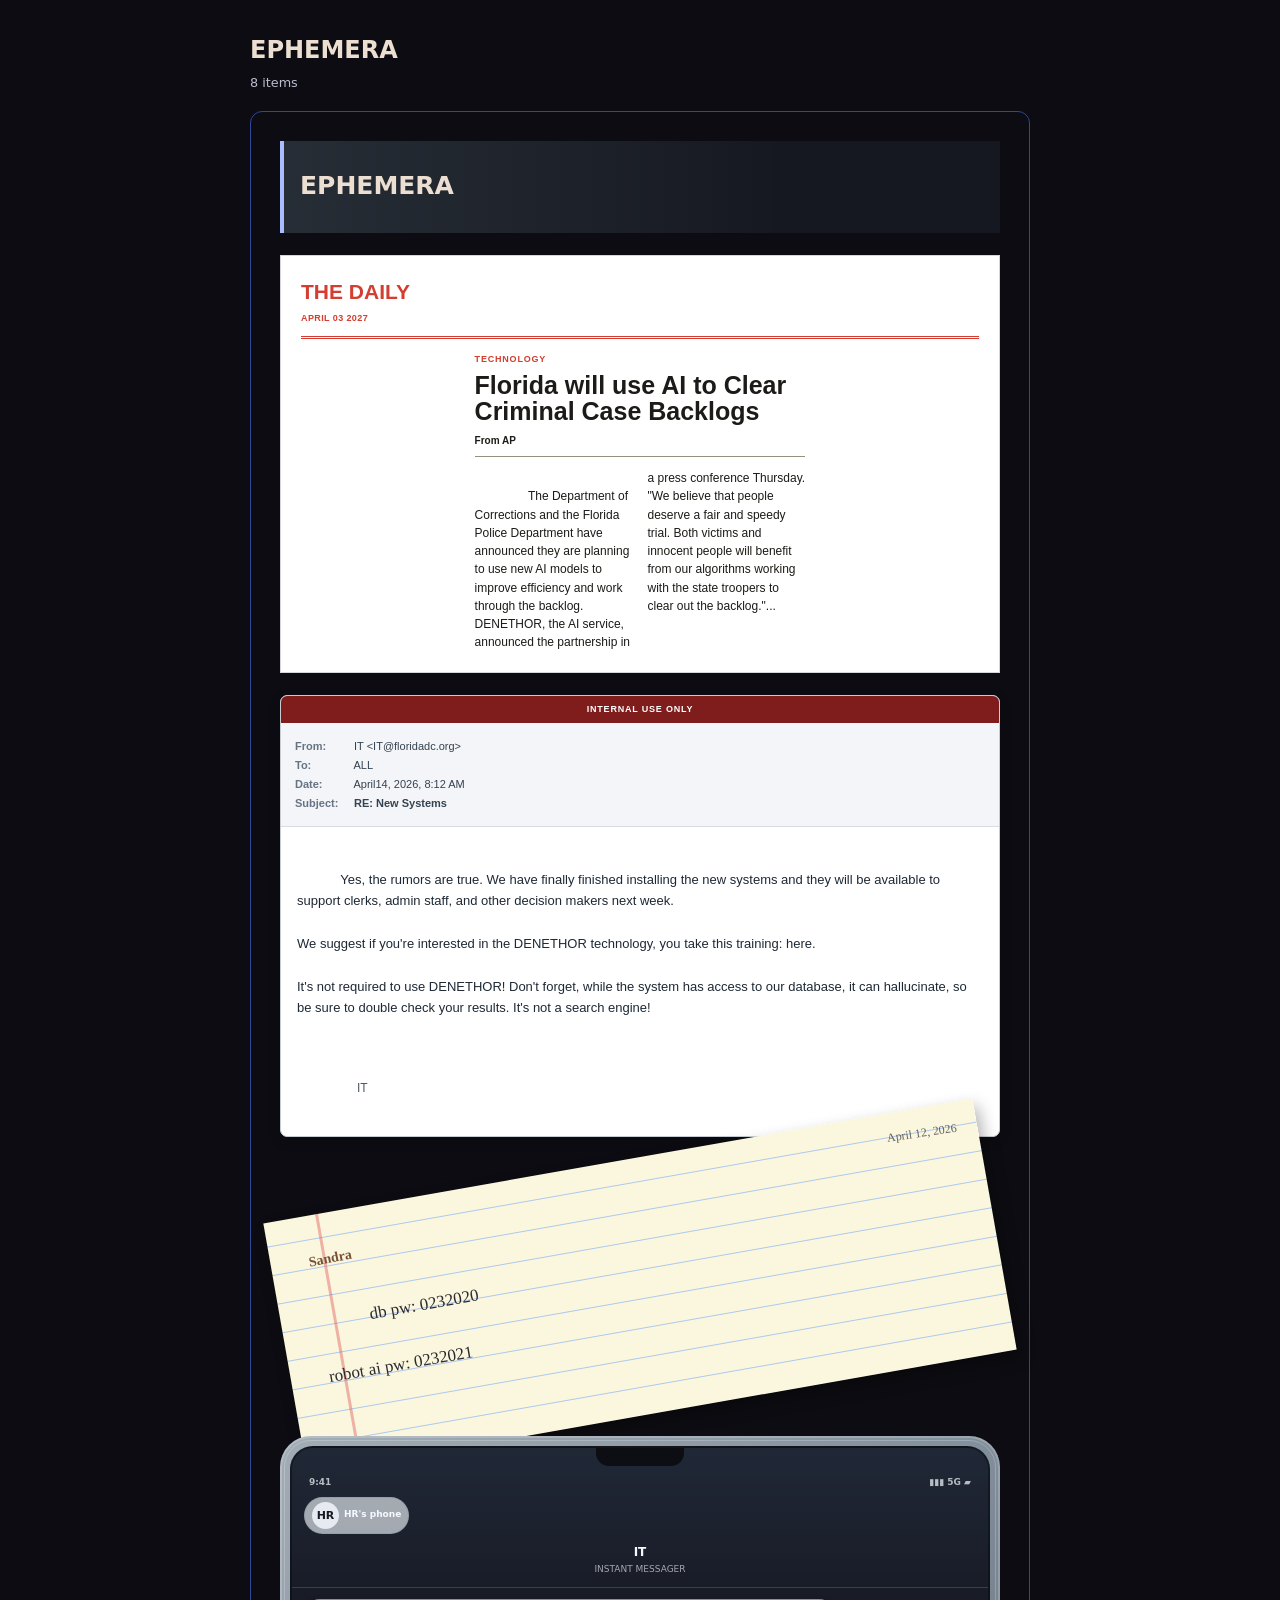
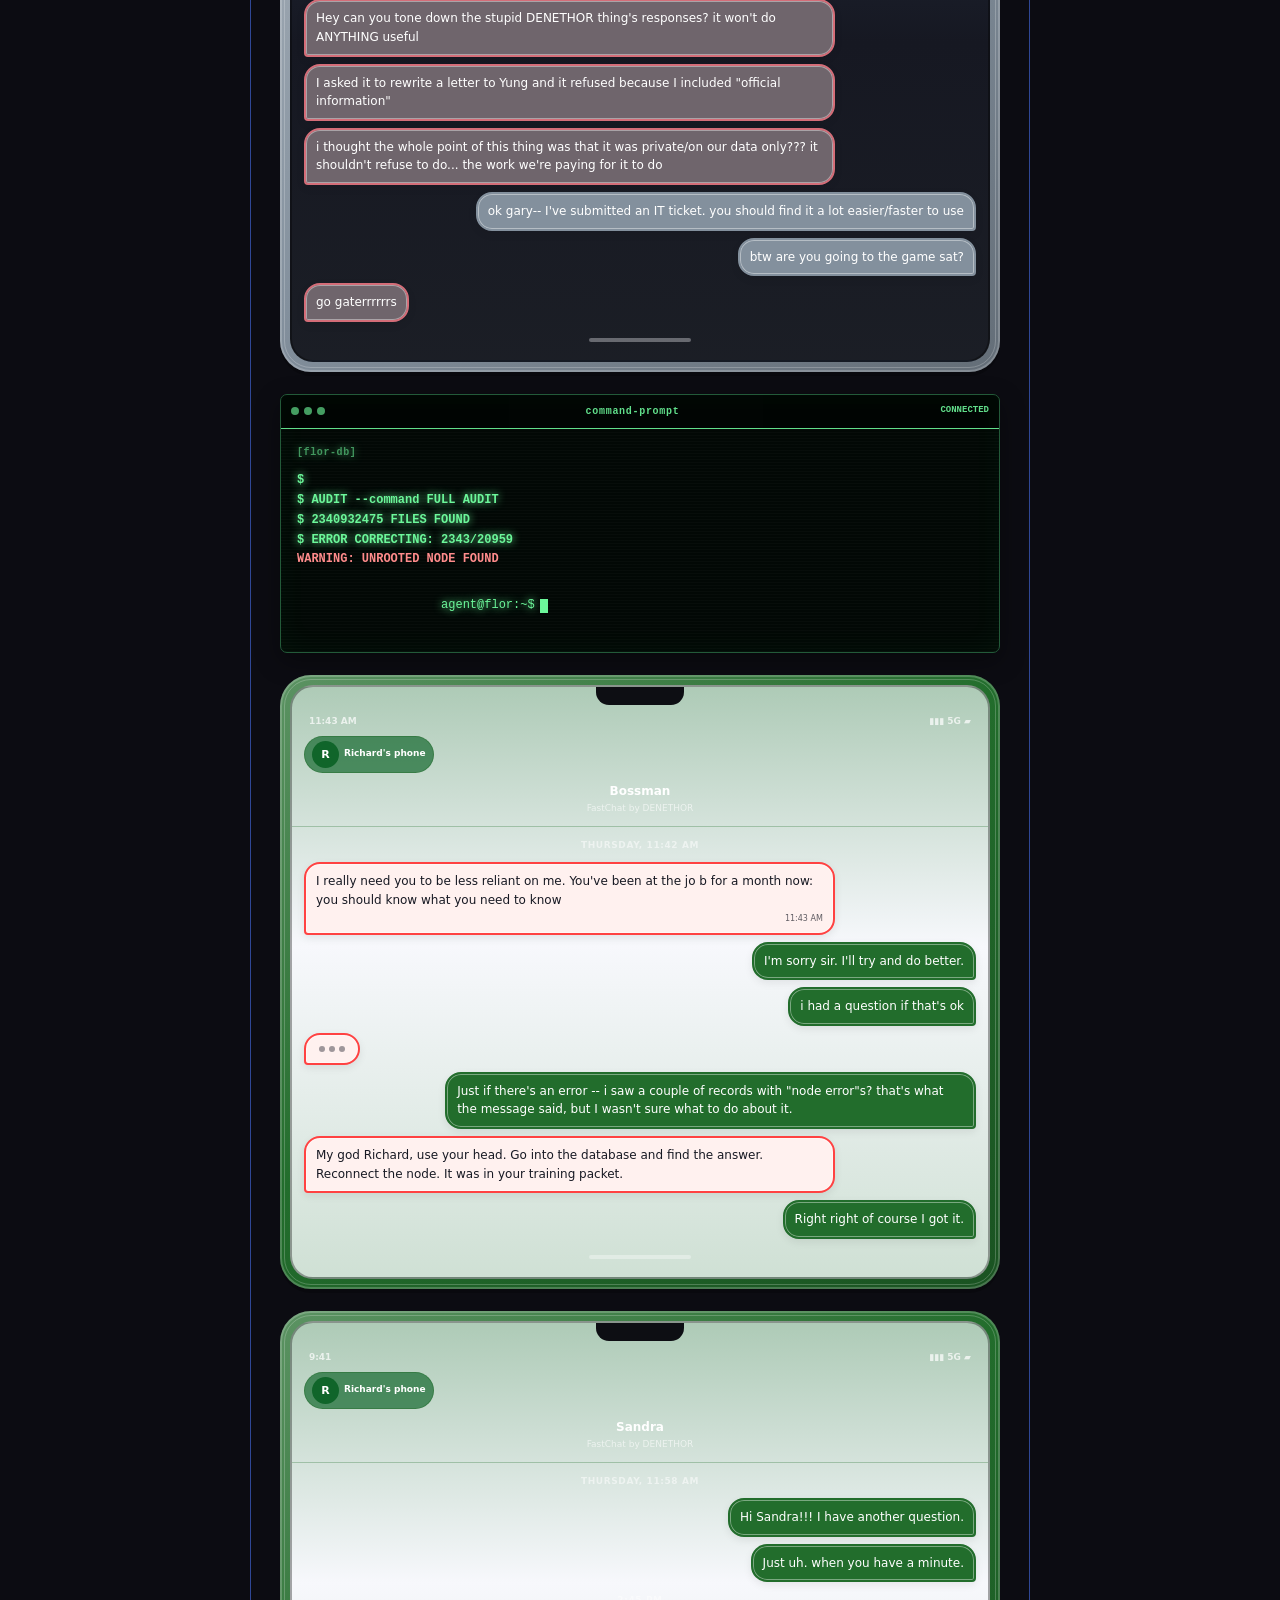
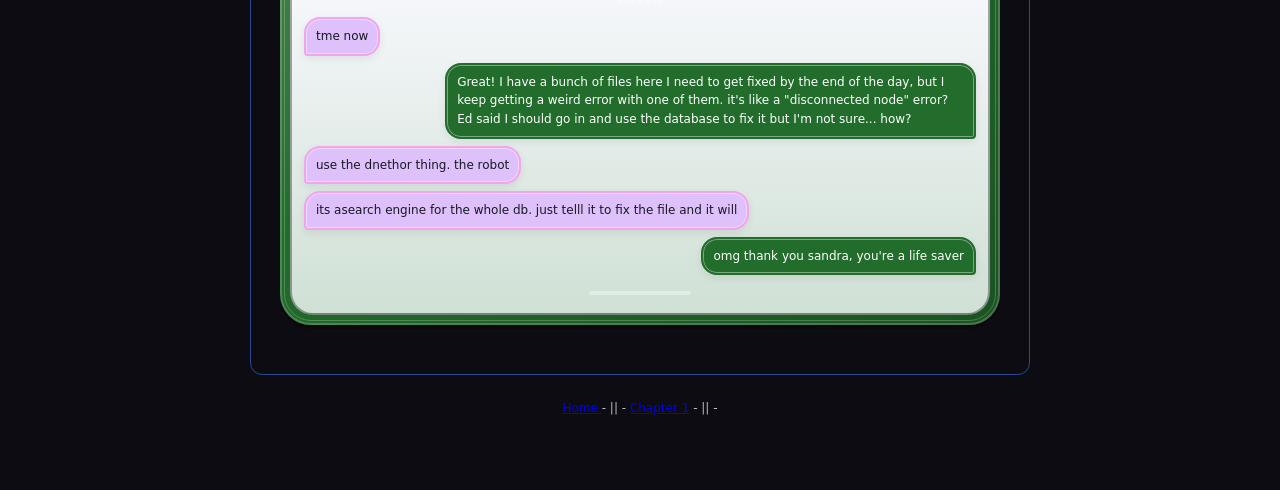
==== commit f95bd356: "Update print statement from 'Hello' to 'Goodbye'" ====
--- a/ephemera-reader.html
+++ b/ephemera-reader.html
@@ -1,4708 +1,620 @@
-<!DOCTYPE html>
-<html lang="en">
-<head>
-<meta charset="utf-8" />
-<meta name="viewport" content="width=device-width, initial-scale=1" />
-<title>EPHEMERA</title>
-<style>
-:root {
-  --bg-deep: #050d2b;
-  --bg-dark: #081849;
-  --bg-panel: #0e2158;
-  --bg-card: #152a68;
-  --bg-input: #050d2b;
-
-  --text-primary: #ecdfd2;
-  --text-muted: #b9bccf;
-  --text-dark: #14102a;
-
-  --border: #2f4795;
-  --border-soft: rgba(236, 223, 210, 0.12);
-
-  --accent-cyan: #a9bcff;
-  --accent-lavender: #c9a0e6;
-  --accent-pink: #e58fbf;
-  --accent-plum: #5f3475;
-  --accent-berry: #893172;
-
-  --danger: #ff8080;
-  --success: #7fd69a;
-  --phone-shell: #27324c;
-  --phone-screen: #eef3ff;
-  --phone-ink: #171923;
-
-  --radius-sm: 6px;
-  --radius-md: 10px;
-  --radius-lg: 18px;
-
-  --shadow-card: none;
-  --shadow-phone: 0 4px 0 rgba(0, 0, 0, 0.25);
-}
-
-* {
-  box-sizing: border-box;
-}
-
-html,
-body {
-  min-height: 100%;
-  margin: 0;
-}
-
-body {
-  background: var(--bg-deep);
-  color: var(--text-primary);
-  font-family:
-    Inter,
-    ui-sans-serif,
-    system-ui,
-    -apple-system,
-    BlinkMacSystemFont,
-    "Segoe UI",
-    sans-serif;
-}
-
-/* -------------------------------------------------------------------------- */
-/* APP SHELL                                                                  */
-/* -------------------------------------------------------------------------- */
-
-.app-header {
-  min-height: 58px;
-  display: flex;
-  align-items: center;
-  justify-content: space-between;
-  gap: 16px;
-  padding: 0 18px;
-  background: var(--bg-dark);
-  border-bottom: 1px solid var(--border);
-}
-
-.brand {
-  display: flex;
-  align-items: center;
-  gap: 10px;
-}
-
-.brand-mark {
-  display: grid;
-  place-items: center;
-  width: 31px;
-  height: 31px;
-  border-radius: 8px;
-  background: var(--accent-lavender);
-  color: #11131a;
-  font-size: 10px;
-  font-weight: 900;
-  letter-spacing: 0.6px;
-}
-
-.brand-title {
-  font-size: 13px;
-  font-weight: 800;
-}
-
-.brand-subtitle {
-  margin-top: 1px;
-  color: var(--text-muted);
-  font-size: 10px;
-}
-
-.header-actions {
-  display: flex;
-  align-items: center;
-  gap: 8px;
-}
-
-.editor-layout {
-  min-height: calc(100vh - 58px);
-  display: grid;
-  grid-template-columns: 285px minmax(460px, 1fr) 330px;
-}
-
-/* -------------------------------------------------------------------------- */
-/* BUTTONS                                                                     */
-/* -------------------------------------------------------------------------- */
-
-button,
-input,
-textarea,
-select {
-  font: inherit;
-}
-
-button {
-  cursor: pointer;
-}
-
-.btn {
-  display: inline-flex;
-  align-items: center;
-  justify-content: center;
-  min-height: 31px;
-  padding: 6px 11px;
-  border: 1px solid transparent;
-  border-radius: 6px;
-  background: var(--accent-lavender);
-  color: #191b23;
-  font-size: 11px;
-  font-weight: 800;
-  transition:
-    transform 0.15s ease,
-    opacity 0.15s ease,
-    border-color 0.15s ease;
-}
-
-.btn:hover {
-  filter: brightness(1.08);
-}
-
-.btn:active {
-  transform: translateY(0);
-}
-
-.btn-secondary {
-  border-color: var(--border);
-  background: var(--bg-card);
-  color: var(--text-primary);
-}
-
-.btn-cyan {
-  background: var(--accent-cyan);
-}
-
-.btn-pink {
-  background: var(--accent-pink);
-}
-
-.btn-danger {
-  background: var(--danger);
-  color: #1a0e0e;
-}
-
-.btn-full {
-  width: 100%;
-}
-
-.icon-btn {
-  display: inline-grid;
-  place-items: center;
-  width: 28px;
-  height: 28px;
-  border: 1px solid var(--border);
-  border-radius: 6px;
-  background: var(--bg-card);
-  color: var(--text-primary);
-  font-size: 17px;
-  line-height: 1;
-}
-
-.icon-btn:hover {
-  border-color: var(--accent-cyan);
-  color: var(--accent-cyan);
-}
-
-/* -------------------------------------------------------------------------- */
-/* SIDEBAR                                                                     */
-/* -------------------------------------------------------------------------- */
-
-.sidebar,
-.inspector {
-  min-height: 0;
-  overflow-y: auto;
-  background: var(--bg-dark);
-}
-
-.sidebar {
-  border-right: 1px solid var(--border);
-}
-
-.tabs-nav {
-  position: sticky;
-  top: 0;
-  z-index: 1;
-  display: flex;
-  gap: 4px;
-  padding: 8px;
-  border-bottom: 1px solid var(--border);
-  background: var(--bg-dark);
-}
-
-.tab-btn {
-  flex: 1;
-  min-height: 30px;
-  padding: 6px 8px;
-  border: 1px solid transparent;
-  border-radius: 6px;
-  background: transparent;
-  color: var(--text-muted);
-  font-size: 11px;
-  font-weight: 800;
-}
-
-.tab-btn:hover {
-  border-color: var(--border);
-  color: var(--text-primary);
-}
-
-.tab-btn.active {
-  border-color: var(--border);
-  background: var(--bg-card);
-  color: var(--accent-cyan);
-}
-
-.tab-pane {
-  display: none;
-  padding: 16px;
-}
-
-.tab-pane.active {
-  display: block;
-}
-
-.sidebar-section {
-  padding: 16px;
-  border-bottom: 1px solid var(--border-soft);
-}
-
-.sidebar-section-bottom {
-  border-bottom: none;
-}
-
-.sidebar-heading-row {
-  display: flex;
-  align-items: center;
-  justify-content: space-between;
-  gap: 8px;
-  margin-bottom: 8px;
-}
-
-.sidebar-heading-row h2 {
-  margin: 0;
-  font-size: 11px;
-  font-weight: 900;
-  letter-spacing: 0.7px;
-  text-transform: uppercase;
-}
-
-.sidebar-help {
-  margin: 0 0 12px;
-  color: var(--text-muted);
-  font-size: 11px;
-  line-height: 1.45;
-}
-
-.character-list {
-  display: flex;
-  flex-direction: column;
-  gap: 7px;
-}
-
-.character-card {
-  display: flex;
-  align-items: center;
-  justify-content: space-between;
-  gap: 8px;
-  padding: 8px;
-  border: 1px solid var(--border);
-  border-radius: 8px;
-  background: var(--bg-panel);
-}
-
-.character-card-main {
-  min-width: 0;
-  display: flex;
-  align-items: center;
-  gap: 8px;
-}
-
-.character-swatch {
-  width: 10px;
-  height: 34px;
-  border-radius: 99px;
-  background: var(--character-primary);
-  box-shadow: 0 0 12px color-mix(in srgb, var(--character-primary), transparent 45%);
-}
-
-.character-avatar {
-  display: grid;
-  place-items: center;
-  width: 27px;
-  height: 27px;
-  flex: 0 0 auto;
-  border-radius: 50%;
-  background: var(--character-soft);
-  color: var(--character-ink);
-  font-size: 11px;
-  font-weight: 900;
-}
-
-.character-name {
-  overflow: hidden;
-  text-overflow: ellipsis;
-  white-space: nowrap;
-  font-size: 12px;
-  font-weight: 800;
-}
-
-.character-meta {
-  margin-top: 2px;
-  color: var(--text-muted);
-  font-size: 10px;
-}
-
-.character-actions {
-  display: flex;
-  gap: 3px;
-}
-
-.character-action {
-  border: none;
-  background: transparent;
-  color: var(--text-muted);
-  font-size: 13px;
-}
-
-.character-action:hover {
-  color: var(--accent-cyan);
-}
-
-.character-action.delete:hover {
-  color: var(--danger);
-}
-
-.module-type-btn {
-  width: 100%;
-  display: flex;
-  align-items: center;
-  gap: 10px;
-  margin-bottom: 8px;
-  padding: 10px;
-  border: 1px solid var(--border);
-  border-radius: 8px;
-  background: var(--bg-panel);
-  color: var(--text-primary);
-  text-align: left;
-}
-
-.module-type-btn:hover {
-  border-color: var(--accent-cyan);
-  transform: translateX(2px);
-}
-
-.module-type-btn strong,
-.module-type-btn small {
-  display: block;
-}
-
-.hidden-by-search {
-  display: none !important;
-}
-
-.module-type-btn strong {
-  margin-bottom: 2px;
-  font-size: 11px;
-}
-
-.module-type-btn small {
-  color: var(--text-muted);
-  font-size: 10px;
-}
-
-.module-type-icon {
-  display: grid;
-  place-items: center;
-  width: 26px;
-  height: 26px;
-  flex: 0 0 auto;
-  border-radius: 6px;
-  background: rgba(168, 218, 220, 0.13);
-  color: var(--accent-cyan);
-  font-size: 14px;
-  font-weight: 800;
-}
-
-/* -------------------------------------------------------------------------- */
-/* WORKSPACE                                                                   */
-/* -------------------------------------------------------------------------- */
-
-.workspace {
-  min-width: 0;
-  overflow-y: auto;
-  padding: 28px;
-  background: var(--bg-deep);
-}
-
-.workspace-toolbar {
-  width: min(100%, 780px);
-  display: flex;
-  align-items: center;
-  justify-content: space-between;
-  gap: 16px;
-  margin: 0 auto 18px;
-}
-
-.workspace-toolbar h1 {
-  margin: 0;
-  font-size: 18px;
-}
-
-.workspace-toolbar p {
-  margin: 4px 0 0;
-  color: var(--text-muted);
-  font-size: 11px;
-}
-
-.save-status {
-  padding: 5px 8px;
-  border: 1px solid rgba(107, 203, 119, 0.28);
-  border-radius: 999px;
-  background: rgba(107, 203, 119, 0.09);
-  color: var(--success);
-  font-size: 10px;
-  font-weight: 800;
-}
-
-.story-canvas {
-  width: min(100%, 780px);
-  min-height: 820px;
-  margin: 0 auto;
-  padding: 28px;
-  border: 1px solid var(--border);
-  border-radius: 12px;
-  background: #0c0d13;
-  box-shadow: var(--shadow-card);
-}
-
-.canvas-empty {
-  padding: 92px 24px;
-  border: 1px dashed var(--border);
-  border-radius: 10px;
-  color: var(--text-muted);
-  text-align: center;
-}
-
-.canvas-empty h2 {
-  margin: 0 0 8px;
-  color: var(--text-primary);
-  font-size: 15px;
-}
-
-.canvas-empty p {
-  margin: 0;
-  font-size: 12px;
-  line-height: 1.5;
-}
-
-.placed-module {
-  position: relative;
-  margin-bottom: 20px;
-  border: 1px dashed var(--module-border-color, transparent);
-  border-radius: 10px;
-  transition:
-    border-color 0.15s ease,
-    background 0.15s ease;
-}
-
-.placed-module.has-custom-background {
-  background: var(--module-background-color, transparent);
-}
-
-.placed-module:hover {
-  border-color: rgba(168, 218, 220, 0.58);
-}
-
-.placed-module.selected {
-  border-color: var(--accent-pink);
-  background: rgba(255, 193, 204, 0.03);
-}
-
-.module-actions {
-  position: absolute;
-  z-index: 10;
-  top: -13px;
-  right: 10px;
-  display: none;
-  gap: 4px;
-  padding: 3px;
-  border: 1px solid var(--border);
-  border-radius: 6px;
-  background: var(--bg-panel);
-}
-
-.placed-module:hover .module-actions,
-.placed-module.selected .module-actions,
-.placed-module:focus-within .module-actions,
-.placed-module:has(.module-warning-badge) .module-actions {
-  display: flex;
-}
-
-.placed-module:focus-visible {
-  outline: 2px solid var(--accent-cyan);
-  outline-offset: 2px;
-}
-
-.module-action-btn {
-  min-width: 24px;
-  height: 23px;
-  border: none;
-  border-radius: 4px;
-  background: transparent;
-  color: var(--text-muted);
-  font-size: 11px;
-}
-
-.module-action-btn:hover {
-  background: rgba(255, 255, 255, 0.08);
-  color: var(--accent-cyan);
-}
-
-.module-action-btn.delete:hover {
-  color: var(--danger);
-}
-
-/* -------------------------------------------------------------------------- */
-/* INSPECTOR                                                                   */
-/* -------------------------------------------------------------------------- */
-
-.inspector {
-  border-left: 1px solid var(--border);
-}
-
-.inspector-header {
-  min-height: 57px;
-  display: flex;
-  align-items: center;
-  padding: 0 15px;
-  border-bottom: 1px solid var(--border);
-  background: #151720;
-}
-
-.inspector-title {
-  font-size: 12px;
-  font-weight: 900;
-}
-
-.inspector-subtitle {
-  margin-top: 3px;
-  color: var(--text-muted);
-  font-size: 10px;
-}
-
-.inspector-body {
-  padding: 14px;
-}
-
-.empty-inspector {
-  padding: 45px 12px;
-  color: var(--text-muted);
-  text-align: center;
-  font-size: 12px;
-}
-
-.empty-inspector-icon {
-  margin-bottom: 8px;
-  color: var(--accent-cyan);
-  font-size: 25px;
-  opacity: 0.6;
-}
-
-.inspector-section {
-  margin-bottom: 16px;
-  padding-bottom: 16px;
-  border-bottom: 1px solid var(--border-soft);
-}
-
-.inspector-section:last-child {
-  border-bottom: none;
-}
-
-.inspector-section-title {
-  margin: 0 0 10px;
-  color: var(--accent-cyan);
-  font-size: 10px;
-  font-weight: 900;
-  letter-spacing: 0.6px;
-  text-transform: uppercase;
-}
-
-.form-group {
-  margin-bottom: 10px;
-}
-
-.form-group:last-child {
-  margin-bottom: 0;
-}
-
-.form-group label {
-  display: block;
-  margin-bottom: 4px;
-  color: var(--text-muted);
-  font-size: 10px;
-}
-
-.form-control {
-  width: 100%;
-  min-height: 31px;
-  padding: 7px 8px;
-  border: 1px solid var(--border);
-  border-radius: 5px;
-  outline: none;
-  background: var(--bg-input);
-  color: var(--text-primary);
-  font-size: 11px;
-}
-
-.form-control:focus {
-  border-color: var(--accent-cyan);
-}
-
-textarea.form-control {
-  min-height: 80px;
-  resize: vertical;
-}
-
-.color-control {
-  width: 100%;
-  height: 32px;
-  padding: 2px;
-  border: 1px solid var(--border);
-  border-radius: 5px;
-  background: var(--bg-input);
-  cursor: pointer;
-}
-
-.inspector-row {
-  display: grid;
-  grid-template-columns: 1fr 1fr;
-  gap: 8px;
-}
-
-.message-editor-list {
-  display: flex;
-  flex-direction: column;
-  gap: 9px;
-}
-
-.message-editor-card {
-  padding: 9px;
-  border: 1px solid var(--border);
-  border-radius: 8px;
-  background: var(--bg-panel);
-}
-
-.message-editor-topline {
-  display: flex;
-  align-items: center;
-  justify-content: space-between;
-  gap: 7px;
-  margin-bottom: 7px;
-}
-
-.message-editor-label {
-  color: var(--text-muted);
-  font-size: 10px;
-  font-weight: 800;
-}
-
-.message-editor-actions {
-  display: flex;
-  gap: 4px;
-}
-
-.message-editor-actions button {
-  border: none;
-  background: transparent;
-  color: var(--text-muted);
-  font-size: 11px;
-}
-
-.message-editor-actions button:hover {
-  color: var(--accent-cyan);
-}
-
-.message-editor-actions button.delete:hover {
-  color: var(--danger);
-}
-
-.add-message-btn {
-  width: 100%;
-  margin-top: 9px;
-}
-
-/* -------------------------------------------------------------------------- */
-/* PHONE THREAD MODULE                                                         */
-/* -------------------------------------------------------------------------- */
-
-.phone-module {
-  --phone-primary: #4c78ff;
-  --phone-soft: #dce6ff;
-  --phone-ink: #18233c;
-
-  position: relative;
-  overflow: hidden;
-  padding: 10px;
-  border-radius: 31px;
-  background:
-    linear-gradient(
-      145deg,
-      color-mix(in srgb, var(--phone-primary), #ffffff 26%),
-      var(--phone-primary) 46%,
-      color-mix(in srgb, var(--phone-primary), #000000 24%)
-    );
-  box-shadow:
-    inset 0 0 0 2px rgba(255, 255, 255, 0.2),
-    var(--shadow-phone);
-}
-
-.phone-module::before {
-  content: "";
-  position: absolute;
-  inset: 4px;
-  border: 1px solid rgba(255, 255, 255, 0.22);
-  border-radius: 27px;
-  pointer-events: none;
-}
-
-.phone-screen {
-  position: relative;
-  min-height: 385px;
-  overflow: hidden;
-  padding: 14px 12px 18px;
-  border: 2px solid rgba(0, 0, 0, 0.34);
-  border-radius: 23px;
-  background:
-    linear-gradient(
-      180deg,
-      color-mix(in srgb, var(--phone-soft), #ffffff 66%),
-      #f7f8fc 44%,
-      color-mix(in srgb, var(--phone-soft), #ffffff 80%)
-    );
-  color: var(--phone-ink);
-}
-
-.phone-module.theme-dark .phone-screen {
-  background:
-    linear-gradient(
-      180deg,
-      color-mix(in srgb, var(--phone-primary), #111827 87%),
-      #161822 38%,
-      color-mix(in srgb, var(--phone-primary), #12141b 92%)
-    );
-  color: #f5f7fb;
-}
-
-.phone-notch {
-  width: 88px;
-  height: 18px;
-  margin: -14px auto 10px;
-  border-radius: 0 0 13px 13px;
-  background: #0d0e13;
-}
-
-.phone-status {
-  display: flex;
-  justify-content: space-between;
-  padding: 0 5px 7px;
-  color: inherit;
-  font-size: 9px;
-  font-weight: 800;
-  opacity: 0.72;
-}
-
-.phone-chat-header {
-  display: flex;
-  align-items: center;
-  justify-content: center;
-  min-height: 42px;
-  margin: 0 -12px 11px;
-  padding: 0 14px 10px;
-  border-bottom: 1px solid color-mix(in srgb, var(--phone-primary), transparent 70%);
-  text-align: center;
-}
-
-.phone-contact-name {
-  font-size: 12px;
-  font-weight: 900;
-}
-
-.phone-contact-subtitle {
-  margin-top: 2px;
-  color: inherit;
-  font-size: 9px;
-  opacity: 0.63;
-}
-
-.phone-date-divider {
-  margin: 12px 0 9px;
-  color: inherit;
-  font-size: 9px;
-  font-weight: 800;
-  letter-spacing: 0.6px;
-  opacity: 0.54;
-  text-align: center;
-  text-transform: uppercase;
-}
-
-.message-row {
-  display: flex;
-  margin: 7px 0;
-}
-
-.message-row.is-owner {
-  justify-content: flex-end;
-}
-
-.message-row.is-other {
-  justify-content: flex-start;
-}
-
-.message-bubble {
-  --speaker-primary: #999999;
-  --speaker-soft: #eeeeee;
-  --speaker-ink: #1c1c1e;
-
-  max-width: 79%;
-  padding: 8px 10px;
-  border: 2px solid var(--speaker-primary);
-  border-radius: 16px;
-  background: color-mix(in srgb, var(--speaker-soft), #ffffff 38%);
-  color: var(--speaker-ink);
-  box-shadow:
-    0 3px 9px rgba(0, 0, 0, 0.08),
-    inset 0 0 0 1px rgba(255, 255, 255, 0.4);
-  font-size: 12px;
-  line-height: 1.42;
-  overflow-wrap: anywhere;
-}
-
-.message-row.is-owner .message-bubble {
-  border-bottom-right-radius: 4px;
-  background: var(--speaker-primary);
-  color: #ffffff;
-}
-
-.message-row.is-other .message-bubble {
-  border-bottom-left-radius: 4px;
-}
-
-.phone-module.theme-dark .message-row.is-other .message-bubble {
-  background: color-mix(in srgb, var(--speaker-soft), #171923 62%);
-  color: #ffffff;
-}
-
-.message-sender {
-  display: block;
-  margin-bottom: 2px;
-  color: inherit;
-  font-size: 9px;
-  font-weight: 900;
-  letter-spacing: 0.25px;
-  opacity: 0.8;
-}
-
-.message-time {
-  display: block;
-  margin-top: 4px;
-  color: inherit;
-  font-size: 8px;
-  text-align: right;
-  opacity: 0.68;
-}
-
-.phone-home-bar {
-  width: 102px;
-  height: 4px;
-  margin: 16px auto 0;
-  border-radius: 999px;
-  background: currentColor;
-  opacity: 0.35;
-}
-
-.phone-perspective-badge {
-  display: inline-flex;
-  align-items: center;
-  gap: 5px;
-  margin: 0 0 9px;
-  padding: 4px 7px;
-  border: 1px solid color-mix(in srgb, var(--phone-primary), transparent 55%);
-  border-radius: 999px;
-  background: color-mix(in srgb, var(--phone-soft), transparent 32%);
-  color: var(--phone-ink);
-  font-size: 9px;
-  font-weight: 900;
-}
-
-.phone-module.theme-dark .phone-perspective-badge {
-  color: #f7f9ff;
-}
-
-/* -------------------------------------------------------------------------- */
-/* OTHER INITIAL MODULE TYPES                                                  */
-/* -------------------------------------------------------------------------- */
-
-.scene-heading-module {
-  padding: 20px 16px;
-  border-left: 4px solid var(--accent-cyan);
-  background:
-    linear-gradient(90deg, rgba(168, 218, 220, 0.11), transparent 70%),
-    #161821;
-}
-
-.scene-heading-kicker {
-  color: var(--accent-cyan);
-  font-size: 10px;
-  font-weight: 900;
-  letter-spacing: 1px;
-  text-transform: uppercase;
-}
-
-.scene-heading-title {
-  margin: 6px 0 0;
-  font-size: 25px;
-  font-weight: 900;
-}
-
-.scene-heading-subtitle {
-  margin: 7px 0 0;
-  color: var(--text-muted);
-  font-size: 12px;
-}
-
-.note-card-module {
-  padding: 16px;
-  border: 1px solid #665a32;
-  border-radius: 4px;
-  background:
-    linear-gradient(120deg, rgba(255, 255, 255, 0.06), transparent 50%),
-    #2b271b;
-  color: #fff6d7;
-  box-shadow: 5px 7px 0 rgba(0, 0, 0, 0.18);
-  transform: rotate(-0.35deg);
-}
-
-.note-card-label {
-  color: #e8cd72;
-  font-size: 10px;
-  font-weight: 900;
-  letter-spacing: 0.8px;
-  text-transform: uppercase;
-}
-
-.note-card-title {
-  margin: 7px 0 8px;
-  font-family: Georgia, "Times New Roman", serif;
-  font-size: 18px;
-}
-
-.note-card-body {
-  color: #f6edcb;
-  font-family: Georgia, "Times New Roman", serif;
-  font-size: 13px;
-  line-height: 1.55;
-}
-
-/* -------------------------------------------------------------------------- */
-/* MODALS                                                                      */
-/* -------------------------------------------------------------------------- */
-
-.modal {
-  width: min(92vw, 440px);
-  padding: 0;
-  border: 1px solid var(--border);
-  border-radius: 10px;
-  background: transparent;
-  color: var(--text-primary);
-  box-shadow: 0 24px 70px rgba(0, 0, 0, 0.55);
-}
-
-.modal::backdrop {
-  background: rgba(0, 0, 0, 0.7);
-}
-
-.modal-card {
-  padding: 16px;
-  background: var(--bg-dark);
-}
-
-.modal-card-wide {
-  width: min(90vw, 720px);
-}
-
-.modal-header {
-  display: flex;
-  align-items: center;
-  justify-content: space-between;
-  gap: 10px;
-  padding-bottom: 10px;
-  border-bottom: 1px solid var(--border);
-}
-
-.modal-header h2 {
-  margin: 0;
-  font-size: 14px;
-}
-
-.modal-actions {
-  display: flex;
-  justify-content: flex-end;
-  gap: 8px;
-  margin-top: 16px;
-}
-
-.export-output {
-  min-height: 340px;
-  margin-top: 14px;
-  font-family: ui-monospace, SFMono-Regular, Menlo, Monaco, Consolas, monospace;
-  font-size: 10px;
-  line-height: 1.45;
-}
-
-/* -------------------------------------------------------------------------- */
-/* RESPONSIVE                                                                  */
-/* -------------------------------------------------------------------------- */
-
-@media (max-width: 1100px) {
-  .editor-layout {
-    grid-template-columns: 250px minmax(400px, 1fr);
-  }
-
-  .inspector {
-    grid-column: 1 / -1;
-    min-height: 360px;
-    border-top: 1px solid var(--border);
-    border-left: none;
-  }
-}
-
-@media (max-width: 760px) {
-  .app-header {
-    min-height: auto;
-    flex-direction: column;
-    align-items: stretch;
-    padding: 12px;
-  }
-
-  .header-actions {
-    flex-wrap: wrap;
-  }
-
-  .editor-layout {
-    display: block;
-  }
-
-  .sidebar,
-  .inspector {
-    border: none;
-  }
-
-  .workspace {
-    padding: 14px;
-  }
-
-  .story-canvas {
-    padding: 16px;
-  }
-
-  .workspace-toolbar {
-    align-items: flex-start;
-    flex-direction: column;
-  }
-
-  .phone-module {
-    border-radius: 24px;
-  }
-
-  .phone-screen {
-    min-height: 340px;
-  }
-}
-
-/* -------------------------------------------------------------------------- */
-/* TERMINAL / CONSOLE MODULE                                                    */
-/* -------------------------------------------------------------------------- */
-
-.terminal-module {
-  overflow: hidden;
-  border: 1px solid #235a39;
-  border-radius: 7px;
-  background: #020805;
-  box-shadow:
-    0 8px 24px rgba(0, 0, 0, 0.36),
-    inset 0 0 30px rgba(43, 255, 125, 0.045);
-  color: #6cf79a;
-  font-family:
-    "Courier New",
-    Courier,
-    ui-monospace,
-    monospace;
-}
-
-.terminal-module.terminal-amber {
-  border-color: #6f5725;
-  background: #0b0903;
-  color: #ffc967;
-  box-shadow:
-    0 8px 24px rgba(0, 0, 0, 0.36),
-    inset 0 0 30px rgba(255, 201, 103, 0.045);
-}
-
-.terminal-topbar {
-  display: grid;
-  grid-template-columns: 80px 1fr 95px;
-  align-items: center;
-  min-height: 34px;
-  padding: 0 10px;
-  border-bottom: 1px solid currentColor;
-  background: rgba(0, 0, 0, 0.35);
-  color: inherit;
-  font-size: 10px;
-  opacity: 0.9;
-}
-
-.terminal-lights {
-  display: flex;
-  gap: 5px;
-}
-
-.terminal-lights span {
-  width: 8px;
-  height: 8px;
-  border-radius: 50%;
-  background: currentColor;
-  opacity: 0.7;
-}
-
-.terminal-title {
-  overflow: hidden;
-  font-weight: 900;
-  letter-spacing: 0.7px;
-  text-align: center;
-  text-overflow: ellipsis;
-  white-space: nowrap;
-}
-
-.terminal-status {
-  font-size: 9px;
-  font-weight: 800;
-  text-align: right;
-}
-
-.terminal-body {
-  min-height: 220px;
-  padding: 16px;
-  background-image:
-    repeating-linear-gradient(
-      0deg,
-      rgba(255, 255, 255, 0.018) 0,
-      rgba(255, 255, 255, 0.018) 1px,
-      transparent 1px,
-      transparent 3px
-    );
-  font-size: 12px;
-  line-height: 1.65;
-  text-shadow: 0 0 8px currentColor;
-}
-
-.terminal-system-line {
-  margin-bottom: 10px;
-  color: inherit;
-  font-size: 10px;
-  font-weight: 800;
-  letter-spacing: 0.6px;
-  opacity: 0.6;
-}
-
-.terminal-line {
-  white-space: pre-wrap;
-  overflow-wrap: anywhere;
-}
-
-.terminal-line-command {
-  color: inherit;
-  font-weight: 900;
-}
-
-.terminal-line-warning {
-  color: #ff8c8c;
-  font-weight: 900;
-  text-shadow: none;
-}
-
-.terminal-cursor-line {
-  display: flex;
-  align-items: center;
-  gap: 5px;
-  margin-top: 6px;
-}
-
-.terminal-cursor {
-  display: inline-block;
-  width: 8px;
-  height: 14px;
-  background: currentColor;
-  animation: terminalBlink 1s steps(2, start) infinite;
-}
-
-@keyframes terminalBlink {
-  50% {
-    opacity: 0;
-  }
-}
-
-/* -------------------------------------------------------------------------- */
-/* OFFICIAL REPORT MODULE                                                      */
-/* -------------------------------------------------------------------------- */
-
-.official-report-module {
-  padding: 22px;
-  border: 1px solid #a7a7a7;
-  background:
-    linear-gradient(rgba(255, 255, 255, 0.86), rgba(247, 247, 247, 0.86)),
-    repeating-linear-gradient(
-      0deg,
-      rgba(0, 0, 0, 0.025) 0,
-      rgba(0, 0, 0, 0.025) 1px,
-      transparent 1px,
-      transparent 4px
-    );
-  color: #1c1c1c;
-  font-family: Arial, Helvetica, sans-serif;
-  box-shadow: 0 5px 14px rgba(0, 0, 0, 0.22);
-}
-
-.official-report-banner {
-  display: flex;
-  align-items: flex-start;
-  justify-content: space-between;
-  gap: 12px;
-  padding-bottom: 12px;
-  border-bottom: 3px double #333;
-}
-
-.official-report-agency {
-  font-size: 16px;
-  font-weight: 900;
-  letter-spacing: 0.3px;
-  text-transform: uppercase;
-}
-
-.official-report-type {
-  margin-top: 3px;
-  color: #555;
-  font-size: 11px;
-  font-weight: 800;
-  letter-spacing: 0.6px;
-  text-transform: uppercase;
-}
-
-.official-report-classification {
-  padding: 5px 7px;
-  border: 2px solid #8a2020;
-  color: #8a2020;
-  font-size: 10px;
-  font-weight: 900;
-  letter-spacing: 0.8px;
-  text-transform: uppercase;
-}
-
-.official-report-grid {
-  display: grid;
-  grid-template-columns: 1fr 1fr;
-  margin-top: 15px;
-  border-top: 1px solid #555;
-  border-left: 1px solid #555;
-}
-
-.official-field {
-  min-height: 57px;
-  padding: 8px;
-  border-right: 1px solid #555;
-  border-bottom: 1px solid #555;
-}
-
-.official-field-full {
-  grid-column: 1 / -1;
-}
-
-.official-field span {
-  display: block;
-  margin-bottom: 4px;
-  color: #555;
-  font-size: 9px;
-  font-weight: 900;
-  letter-spacing: 0.5px;
-  text-transform: uppercase;
-}
-
-.official-field strong {
-  display: block;
-  font-size: 12px;
-  line-height: 1.35;
-}
-
-.official-report-section {
-  margin-top: 15px;
-  padding: 10px;
-  border: 1px solid #666;
-}
-
-.official-section-label {
-  margin-bottom: 7px;
-  font-size: 9px;
-  font-weight: 900;
-  letter-spacing: 0.6px;
-  text-transform: uppercase;
-}
-
-.official-report-section p {
-  margin: 0;
-  font-family: "Courier New", Courier, monospace;
-  font-size: 11px;
-  line-height: 1.55;
-  white-space: pre-wrap;
-}
-
-.official-signature-row {
-  display: grid;
-  grid-template-columns: 1fr 1fr;
-  gap: 28px;
-  margin-top: 24px;
-  font-size: 9px;
-  font-weight: 800;
-  text-transform: uppercase;
-}
-
-.official-signature-line {
-  height: 23px;
-  border-bottom: 1px solid #333;
-}
-
-/* -------------------------------------------------------------------------- */
-/* HANDWRITTEN NOTE / DIARY MODULE                                              */
-/* -------------------------------------------------------------------------- */
-
-.handwritten-note-module {
-  position: relative;
-  min-height: 255px;
-  padding: 30px 38px;
-  color: #2a2a30;
-  font-family:
-    "Bradley Hand",
-    "Segoe Print",
-    "Comic Sans MS",
-    cursive;
-  transform: rotate(var(--note-rotation, 0deg));
-  box-shadow: 4px 8px 16px rgba(0, 0, 0, 0.3);
-}
-
-.handwritten-paper-ruled {
-  background:
-    linear-gradient(
-      90deg,
-      transparent 0,
-      transparent 52px,
-      rgba(220, 81, 81, 0.42) 53px,
-      rgba(220, 81, 81, 0.42) 55px,
-      transparent 56px
-    ),
-    repeating-linear-gradient(
-      0deg,
-      #fbf7df 0,
-      #fbf7df 27px,
-      #adc9ed 28px,
-      #fbf7df 29px
-    );
-}
-
-.handwritten-paper-crumpled {
-  background:
-    radial-gradient(
-      circle at 14% 22%,
-      rgba(255, 255, 255, 0.44),
-      transparent 24%
-    ),
-    radial-gradient(
-      circle at 82% 67%,
-      rgba(95, 59, 30, 0.17),
-      transparent 34%
-    ),
-    linear-gradient(125deg, transparent 0 42%, rgba(85, 52, 29, 0.08) 44%, transparent 46%),
-    linear-gradient(25deg, transparent 0 48%, rgba(85, 52, 29, 0.08) 50%, transparent 52%),
-    #ddc99d;
-}
-
-.handwritten-note-date {
-  position: absolute;
-  top: 16px;
-  right: 21px;
-  font-size: 12px;
-  opacity: 0.72;
-  transform: rotate(1.5deg);
-}
-
-.handwritten-note-author {
-  margin-bottom: 9px;
-  color: #755236;
-  font-size: 14px;
-  font-weight: 800;
-  transform: rotate(-1deg);
-}
-
-.handwritten-note-title {
-  margin: 0 0 15px;
-  font-size: 25px;
-  font-weight: 800;
-  line-height: 1.1;
-  transform: rotate(-0.5deg);
-}
-
-.handwritten-note-body {
-  font-size: 17px;
-  line-height: 1.62;
-  white-space: pre-wrap;
-}
-
-/* -------------------------------------------------------------------------- */
-/* BANK STATEMENT / RECEIPT MODULE                                              */
-/* -------------------------------------------------------------------------- */
-
-.transaction-record-module {
-  overflow: hidden;
-  border: 1px solid #c8ccd2;
-  border-radius: 5px;
-  background: #ffffff;
-  color: #1c2530;
-  box-shadow: 0 5px 16px rgba(0, 0, 0, 0.2);
-  font-family: Arial, Helvetica, sans-serif;
-}
-
-.transaction-record-module.receipt-mode {
-  max-width: 470px;
-  margin-right: auto;
-  border-style: dashed;
-  border-radius: 0;
-  font-family: "Courier New", Courier, monospace;
-}
-
-.transaction-record-header {
-  display: flex;
-  align-items: flex-start;
-  justify-content: space-between;
-  gap: 14px;
-  padding: 18px;
-  background: #17365d;
-  color: #ffffff;
-}
-
-.transaction-record-institution {
-  font-size: 15px;
-  font-weight: 900;
-}
-
-.transaction-record-document-type {
-  margin-top: 3px;
-  font-size: 10px;
-  font-weight: 800;
-  letter-spacing: 0.5px;
-  opacity: 0.77;
-  text-transform: uppercase;
-}
-
-.transaction-record-account {
-  font-size: 10px;
-  line-height: 1.5;
-  text-align: right;
-}
-
-.transaction-record-account strong {
-  display: block;
-  font-size: 12px;
-}
-
-.transaction-record-summary {
-  display: grid;
-  grid-template-columns: repeat(3, 1fr);
-  border-bottom: 1px solid #d8dce0;
-  background: #edf3f8;
-}
-
-.transaction-record-summary > div {
-  padding: 11px;
-  border-right: 1px solid #d8dce0;
-}
-
-.transaction-record-summary > div:last-child {
-  border-right: none;
-}
-
-.transaction-record-summary span {
-  display: block;
-  margin-bottom: 4px;
-  color: #657483;
-  font-size: 8px;
-  font-weight: 900;
-  letter-spacing: 0.4px;
-  text-transform: uppercase;
-}
-
-.transaction-record-summary strong {
-  font-size: 11px;
-}
-
-.transaction-table {
-  width: 100%;
-  border-collapse: collapse;
-}
-
-.transaction-table th {
-  padding: 9px 10px;
-  background: #e4e9ef;
-  color: #52606d;
-  font-size: 9px;
-  letter-spacing: 0.35px;
-  text-align: left;
-  text-transform: uppercase;
-}
-
-.transaction-table td {
-  padding: 10px;
-  border-top: 1px solid #e0e3e7;
-  font-size: 11px;
-  vertical-align: top;
-}
-
-.transaction-table td:nth-child(1) {
-  width: 58px;
-  color: #657483;
-  white-space: nowrap;
-}
-
-.transaction-table td small {
-  display: block;
-  margin-top: 3px;
-  color: #6c7782;
-  font-size: 9px;
-}
-
-.transaction-table .transaction-amount {
-  width: 95px;
-  font-family: "Courier New", Courier, monospace;
-  font-size: 11px;
-  font-weight: 900;
-  text-align: right;
-  white-space: nowrap;
-}
-
-/* -------------------------------------------------------------------------- */
-/* FORUM / IMAGE BOARD MODULE                                                   */
-/* -------------------------------------------------------------------------- */
-
-.forum-module {
-  overflow: hidden;
-  border: 1px solid #939393;
-  color: #141414;
-  font-family: Verdana, Arial, sans-serif;
-}
-
-.forum-board-header {
-  display: flex;
-  align-items: flex-start;
-  justify-content: space-between;
-  gap: 14px;
-  padding: 14px;
-}
-
-.forum-board-name {
-  font-size: 18px;
-  font-weight: 900;
-}
-
-.forum-board-subtitle {
-  margin-top: 3px;
-  font-size: 10px;
-  line-height: 1.4;
-}
-
-.forum-board-tools {
-  font-size: 10px;
-  white-space: nowrap;
-}
-
-.forum-original-post,
-.forum-reply {
-  padding: 11px;
-  border: 1px solid rgba(0, 0, 0, 0.18);
-}
-
-.forum-post-meta,
-.forum-reply-header {
-  display: flex;
-  align-items: center;
-  justify-content: space-between;
-  gap: 9px;
-  margin-bottom: 8px;
-  font-size: 10px;
-}
-
-.forum-author {
-  display: flex;
-  align-items: center;
-  gap: 6px;
-}
-
-.forum-post-meta time,
-.forum-reply-header time {
-  opacity: 0.66;
-  white-space: nowrap;
-}
-
-.forum-avatar {
-  display: grid;
-  place-items: center;
-  width: 22px;
-  height: 22px;
-  border-radius: 50%;
-  background: var(--character-soft, #dfe5ef);
-  color: var(--character-ink, #1d2734);
-  font-size: 9px;
-  font-weight: 900;
-}
-
-.forum-avatar-generic {
-  background: #d8d8d8;
-  color: #303030;
-}
-
-.forum-post-title {
-  margin: 0 0 9px;
-  font-size: 15px;
-}
-
-.forum-post-body,
-.forum-reply-body {
-  font-size: 12px;
-  line-height: 1.52;
-  white-space: pre-wrap;
-}
-
-.forum-replies {
-  display: flex;
-  flex-direction: column;
-  gap: 8px;
-  padding: 12px;
-}
-
-.forum-quote {
-  margin: 0 0 8px;
-  padding: 5px 7px;
-  border-left: 3px solid currentColor;
-  font-family: "Courier New", Courier, monospace;
-  font-size: 10px;
-  opacity: 0.76;
-}
-
-/* Early-2000s / Web 1.0 mode */
-
-.forum-style-web1 {
-  border-color: #4d5c8e;
-  background: #dfe8f3;
-}
-
-.forum-style-web1 .forum-board-header {
-  border-bottom: 2px solid #304b79;
-  background: linear-gradient(#7694c4, #486b9f);
-  color: #ffffff;
-}
-
-.forum-style-web1 .forum-original-post {
-  margin: 12px;
-  border-color: #8da2be;
-  background: #f4f7fb;
-}
-
-.forum-style-web1 .forum-reply {
-  border-color: #a8b9ce;
-  background: #edf3fa;
-}
-
-.forum-style-web1 .forum-reply-depth-1 {
-  margin-left: 24px;
-  background: #e3edf8;
-}
-
-.forum-style-web1 .forum-reply-depth-2 {
-  margin-left: 48px;
-  background: #dbe8f5;
-}
-
-.forum-style-web1 .forum-reply-depth-3 {
-  margin-left: 72px;
-  background: #d2e2f1;
-}
-
-/* Image board mode */
-
-.forum-style-imageboard {
-  border-color: #b9a98c;
-  background: #ffffee;
-  font-family: Arial, Helvetica, sans-serif;
-}
-
-.forum-style-imageboard .forum-board-header {
-  border-bottom: 1px solid #b9a98c;
-  background: #f0e0c2;
-  color: #800000;
-}
-
-.forum-style-imageboard .forum-original-post,
-.forum-style-imageboard .forum-reply {
-  border-color: #d6c5a7;
-  background: #f0e0d6;
-}
-
-.forum-style-imageboard .forum-reply-depth-1 {
-  margin-left: 22px;
-}
-
-.forum-style-imageboard .forum-reply-depth-2 {
-  margin-left: 44px;
-}
-
-.forum-style-imageboard .forum-reply-depth-3 {
-  margin-left: 66px;
-}
-
-.forum-style-imageboard .forum-quote {
-  color: #789922;
-}
-
-/* Modern discussion-board mode */
-
-.forum-style-reddit {
-  border-color: #4f5967;
-  border-radius: 8px;
-  background: #1b1f24;
-  color: #e7edf4;
-}
-
-.forum-style-reddit .forum-board-header {
-  border-bottom: 1px solid #37414e;
-  background: #242b33;
-}
-
-.forum-style-reddit .forum-original-post,
-.forum-style-reddit .forum-reply {
-  border-color: #3b4654;
-  border-radius: 6px;
-  background: #252b33;
-}
-
-.forum-style-reddit .forum-reply {
-  border-left: 3px solid var(--character-primary, #73849a);
-}
-
-.forum-style-reddit .forum-reply-depth-1 {
-  margin-left: 18px;
-}
-
-.forum-style-reddit .forum-reply-depth-2 {
-  margin-left: 36px;
-}
-
-.forum-style-reddit .forum-reply-depth-3 {
-  margin-left: 54px;
-}
-
-.forum-style-reddit .forum-quote {
-  color: #b0bdca;
-}
-
-
-.unsupported-module {
-  display: flex;
-  align-items: center;
-  gap: 12px;
-  padding: 16px;
-  border: 1px solid rgba(255, 107, 107, 0.6);
-  border-radius: 8px;
-  background: rgba(255, 107, 107, 0.08);
-  color: var(--text-primary);
-}
-
-.unsupported-module-icon {
-  display: grid;
-  place-items: center;
-  width: 27px;
-  height: 27px;
-  border-radius: 50%;
-  background: var(--danger);
-  color: #280d0d;
-  font-weight: 900;
-}
-
-.unsupported-module p {
-  margin: 4px 0 0;
-  color: var(--text-muted);
-  font-size: 11px;
-}
-
-.unsupported-module code {
-  color: var(--accent-pink);
-}
-
-
-/* -------------------------------------------------------------------------- */
-/* EVIDENCE PHOTO / CCTV                                                       */
-/* -------------------------------------------------------------------------- */
-
-.evidence-media-module {
-  width: min(100%, 510px);
-  margin: 0 auto;
-}
-
-.evidence-media-polaroid {
-  padding: 13px 13px 22px;
-  background: #f8f8f5;
-  color: #1a1a1a;
-  box-shadow: 7px 9px 18px rgba(0, 0, 0, 0.34);
-  transform: rotate(-0.75deg);
-}
-
-.evidence-media-cctv {
-  overflow: hidden;
-  border: 3px solid #272727;
-  background: #090909;
-  color: #d4e5d2;
-  font-family: "Courier New", Courier, monospace;
-}
-
-.evidence-media-visual {
-  position: relative;
-  overflow: hidden;
-  min-height: 220px;
-  background: #202020;
-}
-
-.evidence-media-image {
-  display: block;
-  width: 100%;
-  min-height: 220px;
-  max-height: 430px;
-  object-fit: cover;
-}
-
-.evidence-media-placeholder {
-  display: grid;
-  min-height: 220px;
-  place-content: center;
-  gap: 6px;
-  padding: 20px;
-  background:
-    linear-gradient(135deg, rgba(255, 255, 255, 0.04), transparent),
-    #21242a;
-  color: #a9b0bd;
-  font-family: "Courier New", Courier, monospace;
-  font-size: 12px;
-  text-align: center;
-}
-
-.evidence-placeholder-icon {
-  color: var(--accent-cyan);
-  font-size: 34px;
-}
-
-.evidence-media-placeholder small {
-  font-size: 9px;
-  opacity: 0.65;
-}
-
-.evidence-media-caption {
-  margin-top: 12px;
-  font-family: "Courier New", Courier, monospace;
-  font-size: 12px;
-  text-align: center;
-}
-
-.evidence-media-meta {
-  margin-top: 8px;
-  color: #676767;
-  font-family: "Courier New", Courier, monospace;
-  font-size: 9px;
-  text-align: center;
-}
-
-.evidence-media-cctv .evidence-media-visual {
-  filter: grayscale(1) contrast(1.14) sepia(0.22);
-}
-
-.evidence-media-cctv .evidence-media-image {
-  opacity: 0.82;
-}
-
-.cctv-overlay {
-  position: absolute;
-  inset: 8px;
-  display: flex;
-  justify-content: space-between;
-  color: #c7f0c3;
-  font-size: 10px;
-  font-weight: 900;
-  letter-spacing: 0.6px;
-  text-shadow: 0 0 5px #000;
-}
-
-.evidence-media-cctv .evidence-media-caption {
-  padding: 9px 11px;
-  margin: 0;
-  border-top: 1px solid #384238;
-  background: #131713;
-  color: #c7f0c3;
-  text-align: left;
-}
-
-.evidence-media-cctv .evidence-media-meta {
-  display: none;
-}
-
-/* -------------------------------------------------------------------------- */
-/* BROKEN LINK / 404                                                           */
-/* -------------------------------------------------------------------------- */
-
-.broken-link-module {
-  overflow: hidden;
-  border: 1px solid #4c5360;
-  border-radius: 8px;
-}
-
-.broken-link-browser {
-  background: #f8fafc;
-  color: #1c2734;
-  font-family: Arial, Helvetica, sans-serif;
-}
-
-.broken-link-terminal {
-  border-color: #2e7750;
-  background: #061109;
-  color: #80e6a6;
-  font-family: "Courier New", Courier, monospace;
-}
-
-.broken-link-toolbar {
-  display: flex;
-  align-items: center;
-  gap: 5px;
-  min-height: 35px;
-  padding: 0 10px;
-  border-bottom: 1px solid currentColor;
-  background: rgba(0, 0, 0, 0.08);
-  opacity: 0.8;
-}
-
-.broken-link-dot {
-  width: 9px;
-  height: 9px;
-  border-radius: 50%;
-  background: currentColor;
-  opacity: 0.45;
-}
-
-.broken-link-url {
-  overflow: hidden;
-  flex: 1;
-  margin-left: 7px;
-  padding: 4px 7px;
-  border-radius: 4px;
-  background: rgba(0, 0, 0, 0.08);
-  font-size: 10px;
-  text-overflow: ellipsis;
-  white-space: nowrap;
-}
-
-.broken-link-content {
-  padding: 34px 24px;
-  text-align: center;
-}
-
-.broken-link-code {
-  margin-bottom: 7px;
-  color: var(--danger);
-  font-size: 42px;
-  font-weight: 900;
-  letter-spacing: -1px;
-}
-
-.broken-link-content h2 {
-  margin: 0;
-  font-size: 17px;
-}
-
-.broken-link-content p {
-  max-width: 420px;
-  margin: 11px auto 0;
-  color: currentColor;
-  font-size: 12px;
-  line-height: 1.5;
-  opacity: 0.68;
-}
-
-.broken-link-footer {
-  margin-top: 21px;
-  font-family: "Courier New", Courier, monospace;
-  font-size: 10px;
-  opacity: 0.5;
-}
-
-/* -------------------------------------------------------------------------- */
-/* EMAIL / MEMO                                                                */
-/* -------------------------------------------------------------------------- */
-
-.email-document-module {
-  overflow: hidden;
-  border: 1px solid #c7ccd4;
-  border-radius: 7px;
-  background: #ffffff;
-  color: #1e2935;
-  box-shadow: 0 4px 12px rgba(0, 0, 0, 0.16);
-  font-family: Arial, Helvetica, sans-serif;
-}
-
-.email-document-classification {
-  padding: 7px 10px;
-  background: #7f1d1d;
-  color: #ffffff;
-  font-size: 9px;
-  font-weight: 900;
-  letter-spacing: 0.8px;
-  text-align: center;
-  text-transform: uppercase;
-}
-
-.email-document-header {
-  padding: 14px;
-  border-bottom: 1px solid #d8dde4;
-  background: #f3f5f8;
-  color: #354250;
-  font-size: 11px;
-  line-height: 1.7;
-}
-
-.email-document-header span {
-  display: inline-block;
-  width: 56px;
-  color: #657383;
-  font-weight: 900;
-}
-
-.email-document-body {
-  min-height: 150px;
-  padding: 20px 16px;
-  font-size: 13px;
-  line-height: 1.65;
-  white-space: pre-wrap;
-}
-
-.email-document-signature {
-  padding: 0 16px 20px;
-  color: #4d5964;
-  font-size: 12px;
-  white-space: pre-wrap;
-}
-
-.email-document-memo {
-  border: 2px solid #222;
-  border-radius: 0;
-  font-family: "Courier New", Courier, monospace;
-}
-
-.email-document-memo .email-document-classification {
-  background: #111;
-  color: #f2d468;
-}
-
-.email-document-memo .email-document-header {
-  border-bottom: 2px solid #222;
-  background: #eeeeea;
-  color: #111;
-}
-
-/* -------------------------------------------------------------------------- */
-/* SOCIAL MEDIA                                                                */
-/* -------------------------------------------------------------------------- */
-
-.social-media-post-module {
-  padding: 14px;
-  border: 1px solid #3c4858;
-  border-radius: 11px;
-  background: #19222d;
-  color: #f3f7fc;
-  font-family: Arial, Helvetica, sans-serif;
-}
-
-.social-post-header {
-  display: flex;
-  align-items: center;
-  gap: 9px;
-}
-
-.social-post-avatar {
-  display: grid;
-  place-items: center;
-  width: 38px;
-  height: 38px;
-  border-radius: 50%;
-  background: var(--character-soft, #dfe6ef);
-  color: var(--character-ink, #1d2734);
-  font-size: 13px;
-  font-weight: 900;
-}
-
-.social-post-author {
-  min-width: 0;
-}
-
-.social-post-author strong,
-.social-post-author span {
-  display: block;
-}
-
-.social-post-author strong {
-  overflow: hidden;
-  font-size: 12px;
-  text-overflow: ellipsis;
-  white-space: nowrap;
-}
-
-.social-post-author span {
-  margin-top: 2px;
-  color: #9daabd;
-  font-size: 10px;
-}
-
-.social-post-platform-label {
-  margin-left: auto;
-  color: var(--character-primary, #8ea0b4);
-  font-size: 9px;
-  font-weight: 900;
-  letter-spacing: 0.6px;
-  text-transform: uppercase;
-}
-
-.social-post-content {
-  margin: 13px 0;
-  font-size: 13px;
-  line-height: 1.48;
-  white-space: pre-wrap;
-}
-
-.social-post-image {
-  display: block;
-  width: 100%;
-  max-height: 390px;
-  border: 1px solid #455467;
-  border-radius: 8px;
-  object-fit: cover;
-}
-
-.social-post-timestamp {
-  margin-top: 12px;
-  color: #9daabd;
-  font-size: 10px;
-}
-
-.social-post-stats {
-  display: flex;
-  gap: 20px;
-  margin-top: 9px;
-  padding-top: 9px;
-  border-top: 1px solid #354251;
-  color: #aebbd0;
-  font-size: 11px;
-}
-
-.social-platform-photo {
-  background: #ffffff;
-  color: #1b1b1b;
-}
-
-.social-platform-photo .social-post-author span,
-.social-platform-photo .social-post-timestamp,
-.social-platform-photo .social-post-stats {
-  color: #67717d;
-}
-
-.social-platform-photo .social-post-stats {
-  border-top-color: #e0e4e8;
-}
-
-.social-platform-web1 {
-  border-radius: 0;
-  border-color: #536c97;
-  background: #dfe8f3;
-  color: #15223a;
-  font-family: Verdana, Arial, sans-serif;
-}
-
-.social-platform-web1 .social-post-author span,
-.social-platform-web1 .social-post-timestamp,
-.social-platform-web1 .social-post-stats {
-  color: #4c5f7b;
-}
-
-.social-platform-web1 .social-post-stats {
-  border-top-color: #afbdd0;
-}
-
-.social-platform-chat {
-  border: 0;
-  border-left: 3px solid var(--character-primary, #5865f2);
-  border-radius: 4px;
-  background: #313338;
-  font-family: "Segoe UI", Arial, sans-serif;
-}
-
-.social-platform-chat .social-post-header {
-  align-items: flex-start;
-}
-
-.social-platform-chat .social-post-content {
-  margin: 4px 0 0 47px;
-}
-
-.social-platform-chat .social-post-header .social-post-author {
-  display: flex;
-  align-items: baseline;
-  gap: 8px;
-}
-
-.social-platform-chat .social-post-author strong {
-  color: var(--character-primary, #c9cdfb);
-}
-
-.social-platform-chat .social-post-stats {
-  margin-left: 47px;
-  border-top: 0;
-  padding-top: 0;
-}
-
-.social-platform-video {
-  display: flex;
-  flex-direction: column;
-  border-color: #3a3a3a;
-  border-radius: 4px;
-  background: #0f0f0f;
-}
-
-.social-platform-video .social-post-image {
-  order: -1;
-  border-radius: 2px;
-  border-color: #000;
-}
-
-.social-platform-video .social-post-platform-label {
-  padding: 2px 6px;
-  border-radius: 3px;
-  background: #c4302b;
-  color: #fff;
-}
-
-.social-platform-video .social-post-stats {
-  border-top: 0;
-  padding-top: 0;
-}
-
-.social-platform-retro {
-  padding: 0;
-  border: 2px solid var(--character-primary, #ff6fae);
-  border-radius: 0;
-  background: #fff7fb;
-  color: #3b0d28;
-  font-family: "Comic Sans MS", "Trebuchet MS", sans-serif;
-}
-
-.social-platform-retro .social-post-header {
-  padding: 8px 12px;
-  background: var(--character-primary, #ff6fae);
-  color: #fff;
-}
-
-.social-platform-retro .social-post-author span,
-.social-platform-retro .social-post-platform-label {
-  color: rgba(255, 255, 255, 0.85);
-}
-
-.social-platform-retro .social-post-content,
-.social-platform-retro .social-post-image,
-.social-platform-retro .social-post-timestamp,
-.social-platform-retro .social-post-stats {
-  margin-right: 14px;
-  margin-left: 14px;
-}
-
-.social-platform-retro .social-post-timestamp,
-.social-platform-retro .social-post-stats {
-  color: #8a4a6b;
-}
-
-.social-platform-retro .social-post-stats {
-  margin-bottom: 12px;
-  border-top: 1px dotted #c78aa9;
-}
-
-.social-platform-comment {
-  padding: 10px 12px;
-  border: 0;
-  border-left: 2px solid #4b5563;
-  border-radius: 0;
-  background: transparent;
-  color: #e5e7eb;
-  font-family: Georgia, serif;
-}
-
-.social-platform-comment .social-post-avatar {
-  width: 26px;
-  height: 26px;
-  font-size: 10px;
-}
-
-.social-platform-comment .social-post-content {
-  margin: 8px 0;
-  font-size: 12px;
-}
-
-.social-platform-comment .social-post-stats {
-  margin-top: 4px;
-  border-top: 0;
-  padding-top: 0;
-}
-
-.social-platform-comment .social-post-platform-label {
-  display: none;
-}
-
-/* -------------------------------------------------------------------------- */
-/* VOICEMAIL                                                                   */
-/* -------------------------------------------------------------------------- */
-
-.voicemail-module {
-  padding: 15px;
-  border: 1px solid #3a4150;
-  border-radius: 10px;
-  background: #1b2029;
-  color: #eef3fa;
-  font-family: Arial, Helvetica, sans-serif;
-}
-
-.voicemail-header {
-  display: flex;
-  align-items: center;
-  gap: 9px;
-}
-
-.voicemail-avatar {
-  display: grid;
-  place-items: center;
-  width: 36px;
-  height: 36px;
-  border-radius: 50%;
-  background: var(--character-soft, #dfe6ef);
-  color: var(--character-ink, #1d2734);
-  font-size: 12px;
-  font-weight: 900;
-}
-
-.voicemail-caller {
-  font-size: 13px;
-  font-weight: 900;
-}
-
-.voicemail-number {
-  margin-top: 2px;
-  color: #9faaba;
-  font-size: 10px;
-}
-
-.voicemail-duration {
-  margin-left: auto;
-  color: var(--character-primary, #a8dadc);
-  font-family: "Courier New", Courier, monospace;
-  font-size: 11px;
-  font-weight: 900;
-}
-
-.voicemail-audio-row {
-  display: flex;
-  align-items: center;
-  gap: 10px;
-  margin-top: 16px;
-}
-
-.voicemail-play-button {
-  display: grid;
-  place-items: center;
-  width: 30px;
-  height: 30px;
-  border: none;
-  border-radius: 50%;
-  background: var(--character-primary, var(--accent-cyan));
-  color: #1a2028;
-  cursor: default;
-  font-size: 11px;
-}
-
-.voicemail-waveform {
-  display: flex;
-  align-items: center;
-  height: 35px;
-  flex: 1;
-  gap: 3px;
-}
-
-.voicemail-waveform span {
-  width: 4px;
-  min-height: 5px;
-  border-radius: 999px;
-  background: var(--character-primary, var(--accent-cyan));
-  opacity: 0.72;
-}
-
-.voicemail-timestamp {
-  margin-top: 9px;
-  color: #9faaba;
-  font-size: 10px;
-}
-
-.voicemail-transcript-label {
-  margin-top: 15px;
-  color: var(--character-primary, var(--accent-cyan));
-  font-size: 9px;
-  font-weight: 900;
-  letter-spacing: 0.6px;
-  text-transform: uppercase;
-}
-
-.voicemail-transcript {
-  margin-top: 6px;
-  padding: 10px;
-  border-radius: 6px;
-  background: rgba(0, 0, 0, 0.22);
-  color: #d9e0eb;
-  font-size: 12px;
-  font-style: italic;
-  line-height: 1.5;
-  white-space: pre-wrap;
-}
-
-/* -------------------------------------------------------------------------- */
-/* NEWSPAPER                                                                   */
-/* -------------------------------------------------------------------------- */
-
-.newspaper-article-module {
-  overflow: hidden;
-  padding: 20px;
-  border: 1px solid #aa9f87;
-  background: #f4ecd9;
-  color: #1d1b17;
-}
-
-.newspaper-masthead {
-  padding-bottom: 10px;
-  border-bottom: 3px double var(--newspaper-masthead, #1b1b1b);
-  color: var(--newspaper-masthead, #1b1b1b);
-  text-align: center;
-}
-
-.newspaper-name {
-  font-family: Georgia, "Times New Roman", serif;
-  font-size: 29px;
-  font-weight: 900;
-  letter-spacing: -0.8px;
-  text-transform: uppercase;
-}
-
-.newspaper-date-line {
-  margin-top: 4px;
-  font-family: Arial, Helvetica, sans-serif;
-  font-size: 9px;
-  font-weight: 800;
-  letter-spacing: 0.4px;
-  text-transform: uppercase;
-}
-
-.newspaper-layout {
-  display: grid;
-  grid-template-columns: 0.7fr 1.6fr 0.7fr;
-  gap: 14px;
-  margin-top: 14px;
-}
-
-.newspaper-section {
-  color: var(--newspaper-accent, #8d1f1f);
-  font-family: Arial, Helvetica, sans-serif;
-  font-size: 9px;
-  font-weight: 900;
-  letter-spacing: 0.8px;
-  text-transform: uppercase;
-}
-
-.newspaper-main-story h2 {
-  margin: 5px 0 8px;
-  font-family: Georgia, "Times New Roman", serif;
-  font-size: 25px;
-  line-height: 1.05;
-}
-
-.newspaper-byline {
-  margin-bottom: 12px;
-  border-bottom: 1px solid #968e7e;
-  padding-bottom: 8px;
-  font-family: Arial, Helvetica, sans-serif;
-  font-size: 10px;
-  font-weight: 800;
-}
-
-.newspaper-article-body {
-  column-count: 2;
-  column-gap: 15px;
-  font-family: Georgia, "Times New Roman", serif;
-  font-size: 12px;
-  line-height: 1.52;
-  white-space: pre-wrap;
-}
-
-.newspaper-surrounding-story {
-  padding-bottom: 10px;
-  border-bottom: 1px solid #aca18d;
-  margin-bottom: 10px;
-  font-family: Georgia, "Times New Roman", serif;
-}
-
-.newspaper-surrounding-story h4 {
-  margin: 0 0 5px;
-  font-size: 13px;
-  line-height: 1.12;
-}
-
-.newspaper-surrounding-story p {
-  margin: 0;
-  font-size: 10px;
-  line-height: 1.35;
-}
-
-.newspaper-ad {
-  display: grid;
-  min-height: 108px;
-  place-content: center;
-  gap: 6px;
-  padding: 9px;
-  border: 2px solid #4f4a41;
-  margin: 12px 0;
-  color: #28251f;
-  font-family: Arial, Helvetica, sans-serif;
-  text-align: center;
-}
-
-.newspaper-ad div {
-  font-size: 7px;
-  font-weight: 800;
-  letter-spacing: 0.5px;
-}
-
-.newspaper-ad strong {
-  font-size: 13px;
-}
-
-.newspaper-ad span {
-  font-size: 9px;
-}
-
-
-.newspaper-style-modern {
-  border-color: #d3d7dc;
-  background: #ffffff;
-}
-
-.newspaper-style-modern .newspaper-masthead {
-  border-bottom-color: var(--newspaper-accent, #bb2020);
-  color: var(--newspaper-accent, #bb2020);
-  text-align: left;
-}
-
-.newspaper-style-modern .newspaper-name {
-  font-family: Arial, Helvetica, sans-serif;
-  font-size: 21px;
-  letter-spacing: 0;
-}
-
-.newspaper-style-modern .newspaper-layout {
-  grid-template-columns: 0.82fr 1.7fr 0.82fr;
-}
-
-.newspaper-style-modern .newspaper-main-story h2 {
-  font-family: Arial, Helvetica, sans-serif;
-}
-
-.newspaper-style-modern .newspaper-article-body {
-  font-family: Arial, Helvetica, sans-serif;
-}
-
-.newspaper-style-buzz {
-  border: none;
-  background: #ffffff;
-  box-shadow: 0 4px 16px rgba(0, 0, 0, 0.15);
-}
-
-.newspaper-style-buzz .newspaper-masthead {
-  border-bottom: 4px solid var(--newspaper-accent, #ee3322);
-  color: var(--newspaper-accent, #ee3322);
-  text-align: left;
-}
-
-.newspaper-style-buzz .newspaper-name {
-  font-family: Arial, Helvetica, sans-serif;
-  font-size: 23px;
-  letter-spacing: -1px;
-  text-transform: none;
-}
-
-.newspaper-style-buzz .newspaper-layout {
-  display: block;
-}
-
-.newspaper-style-buzz .newspaper-side-column {
-  display: none;
-}
-
-.newspaper-style-buzz .newspaper-main-story h2 {
-  max-width: 660px;
-  margin-top: 13px;
-  font-family: Arial, Helvetica, sans-serif;
-  font-size: 34px;
-  line-height: 1;
-}
-
-.newspaper-style-buzz .newspaper-article-body {
-  column-count: 1;
-  max-width: 620px;
-  font-family: Arial, Helvetica, sans-serif;
-  font-size: 15px;
-  line-height: 1.58;
-}
-
-@media (max-width: 620px) {
-  .official-report-grid,
-  .official-signature-row,
-  .transaction-record-summary {
-    grid-template-columns: 1fr;
-  }
-
-  .official-field-full {
-    grid-column: auto;
-  }
-
-  .transaction-record-summary > div {
-    border-right: none;
-    border-bottom: 1px solid #d8dce0;
-  }
-
-  .newspaper-layout {
-    grid-template-columns: 1fr;
-  }
-
-  .newspaper-side-column-right {
-    display: none;
-  }
-
-  .newspaper-article-body {
-    column-count: 1;
-  }
-
-  .forum-reply-depth-2,
-  .forum-reply-depth-3 {
-    margin-left: 16px;
-  }
-}
-
-
-.modal-help {
-  margin: 14px 0 8px;
-  color: var(--text-muted);
-  font-size: 11px;
-  line-height: 1.45;
-}
-
-.validation-output {
-  display: none;
-  max-height: 180px;
-  overflow-y: auto;
-  margin-top: 10px;
-  padding: 10px;
-  border: 1px solid var(--border);
-  border-radius: 5px;
-  background: var(--bg-input);
-  color: var(--text-muted);
-  font-family: ui-monospace, SFMono-Regular, Menlo, Monaco, Consolas, monospace;
-  font-size: 10px;
-  line-height: 1.5;
-  white-space: pre-wrap;
-}
-
-.validation-output.visible {
-  display: block;
-}
-
-.validation-output.error {
-  border-color: rgba(255, 107, 107, 0.6);
-  color: #ffaaaa;
-}
-
-.validation-output.warning {
-  border-color: rgba(255, 201, 103, 0.55);
-  color: #ffd58d;
-}
-
-.validation-output.success {
-  border-color: rgba(107, 203, 119, 0.55);
-  color: #a7e9b0;
-}
-
-.placed-module[draggable="true"] {
-  cursor: grab;
-}
-
-.placed-module.is-dragging {
-  opacity: 0.38;
-  cursor: grabbing;
-}
-
-.placed-module.drag-over-before {
-  box-shadow: 0 -4px 0 var(--accent-cyan);
-}
-
-.placed-module.drag-over-after {
-  box-shadow: 0 4px 0 var(--accent-cyan);
-}
-
-.module-drag-handle {
-  cursor: grab;
-  letter-spacing: -2px;
-}
-
-.module-drag-handle:active {
-  cursor: grabbing;
-}
-
-.transcript-module {
-  padding: 15px;
-  border: 1px solid #3a4150;
-  border-radius: 10px;
-  background: #1b2029;
-  color: #eef3fa;
-  font-family: Arial, Helvetica, sans-serif;
-}
-
-.transcript-type-label {
-  margin-bottom: 10px;
-  color: var(--character-primary, var(--accent-cyan));
-  font-size: 9px;
-  font-weight: 900;
-  letter-spacing: 0.75px;
-  text-transform: uppercase;
-}
-
-.transcript-header {
-  display: flex;
-  align-items: center;
-  gap: 9px;
-}
-
-.transcript-avatar {
-  display: grid;
-  place-items: center;
-  width: 36px;
-  height: 36px;
-  border-radius: 50%;
-  background: var(--character-soft, #dfe6ef);
-  color: var(--character-ink, #1d2734);
-  font-size: 12px;
-  font-weight: 900;
-}
-
-.transcript-title {
-  font-size: 13px;
-  font-weight: 900;
-}
-
-.transcript-source-detail {
-  margin-top: 2px;
-  color: #9faaba;
-  font-size: 10px;
-}
-
-.transcript-duration {
-  margin-left: auto;
-  color: var(--character-primary, var(--accent-cyan));
-  font-family: "Courier New", Courier, monospace;
-  font-size: 11px;
-  font-weight: 900;
-}
-
-.transcript-player {
-  display: flex;
-  align-items: center;
-  gap: 10px;
-  margin-top: 16px;
-}
-
-.transcript-play-button {
-  display: grid;
-  place-items: center;
-  width: 30px;
-  height: 30px;
-  border: none;
-  border-radius: 50%;
-  background: var(--character-primary, var(--accent-cyan));
-  color: #18212c;
-  cursor: default;
-  font-size: 11px;
-}
-
-.transcript-waveform {
-  display: flex;
-  align-items: center;
-  height: 35px;
-  flex: 1;
-  gap: 3px;
-}
-
-.transcript-waveform span {
-  width: 4px;
-  min-height: 5px;
-  border-radius: 999px;
-  background: var(--character-primary, var(--accent-cyan));
-  opacity: 0.72;
-}
-
-.transcript-timestamp {
-  margin-top: 9px;
-  color: #9faaba;
-  font-size: 10px;
-}
-
-.transcript-content {
-  margin-top: 14px;
-}
-
-.transcript-freeform {
-  padding: 10px;
-  border-radius: 6px;
-  background: rgba(0, 0, 0, 0.22);
-  color: #d9e0eb;
-  font-size: 12px;
-  font-style: italic;
-  line-height: 1.55;
-  white-space: pre-wrap;
-}
-
-.transcript-speaker-lines {
-  display: flex;
-  flex-direction: column;
-  gap: 9px;
-}
-
-.transcript-speaker-line {
-  padding: 9px 10px;
-  border-left: 3px solid var(--speaker-primary, var(--accent-cyan));
-  border-radius: 0 6px 6px 0;
-  background: rgba(0, 0, 0, 0.19);
-  font-size: 12px;
-  line-height: 1.5;
-}
-
-.transcript-speaker-line strong {
-  display: block;
-  margin-bottom: 3px;
-  color: var(--speaker-primary, var(--accent-cyan));
-  font-size: 10px;
-  letter-spacing: 0.3px;
-  text-transform: uppercase;
-}
-
-.transcript-style-police {
-  border-color: #71757b;
-  border-radius: 0;
-  background: #e8e6df;
-  color: #242424;
-  font-family: "Courier New", Courier, monospace;
-}
-
-.transcript-style-police .transcript-source-detail,
-.transcript-style-police .transcript-timestamp {
-  color: #555;
-}
-
-.transcript-style-police .transcript-freeform,
-.transcript-style-police .transcript-speaker-line {
-  background: rgba(0, 0, 0, 0.06);
-  color: #202020;
-}
-
-.transcript-style-podcast {
-  border-color: #7657b3;
-  background:
-    radial-gradient(circle at top right, rgba(173, 129, 255, 0.24), transparent 38%),
-    #201a31;
-}
-
-.transcript-style-radio {
-  border-color: #aa7e30;
-  background:
-    repeating-linear-gradient(
-      0deg,
-      rgba(255, 213, 133, 0.025) 0,
-      rgba(255, 213, 133, 0.025) 1px,
-      transparent 1px,
-      transparent 4px
-    ),
-    #211a0d;
-  color: #f8dd9c;
-  font-family: "Courier New", Courier, monospace;
-}
-
-.transcript-style-hearing {
-  border-color: #77726a;
-  border-radius: 0;
-  background: #f3f0e8;
-  color: #24211d;
-  font-family: Georgia, "Times New Roman", serif;
-}
-
-.transcript-style-audio {
-  border-color: #3d6b8f;
-  background: #111c29;
-  color: #cfd8e4;
-  font-family: "Courier New", Courier, monospace;
-}
-
-
-/* -------------------------------------------------------------------------- */
-/* VOICE MESSAGE / VOICEMAIL                                                   */
-/* -------------------------------------------------------------------------- */
-
-.voice-message-module {
-  --voice-primary: var(--phone-primary, #5b9df6);
-  --voice-soft: var(--phone-soft, #dceaff);
-
-  overflow: hidden;
-  border: 1px solid
-    var(
-      --module-border-color,
-      color-mix(in srgb, var(--voice-primary), #ffffff 22%)
-    );
-  border-radius: 13px;
-  background:
-    var(
-      --module-background-color,
-      linear-gradient(
-        150deg,
-        color-mix(in srgb, var(--voice-primary), #131720 87%),
-        #151925 65%
-      )
-    );
-  color: #f3f6fb;
-  box-shadow: 0 10px 24px rgba(0, 0, 0, 0.25);
-}
-
-.voice-message-phone-context {
-  display: flex;
-  align-items: center;
-  gap: 6px;
-  min-height: 31px;
-  padding: 0 12px;
-  border-bottom: 1px solid rgba(255, 255, 255, 0.08);
-  background: rgba(0, 0, 0, 0.16);
-  color: #aeb8c8;
-  font-size: 10px;
-  font-weight: 700;
-}
-
-.voice-message-owner-dot {
-  width: 8px;
-  height: 8px;
-  border-radius: 50%;
-  background: var(--character-primary, var(--voice-primary));
-}
-
-.voice-message-status-badge {
-  margin-left: auto;
-  color: var(--voice-primary);
-  font-size: 8px;
-  font-weight: 900;
-  letter-spacing: 0.55px;
-}
-
-.voice-status-new .voice-message-status-badge {
-  color: #84d7ff;
-}
-
-.voice-status-new .voice-message-status-badge::before {
-  display: inline-block;
-  width: 6px;
-  height: 6px;
-  margin-right: 4px;
-  border-radius: 50%;
-  background: #84d7ff;
-  content: "";
-  box-shadow: 0 0 7px #84d7ff;
-}
-
-.voice-status-deleted {
-  filter: grayscale(0.65);
-}
-
-.voice-status-deleted .voice-message-waveform,
-.voice-status-deleted .voice-message-transcript {
-  opacity: 0.35;
-}
-
-.voice-status-failed {
-  border-color: rgba(255, 107, 107, 0.7);
-}
-
-.voice-status-failed .voice-message-status-badge {
-  color: #ff8a8a;
-}
-
-.voice-status-blocked {
-  border-color: rgba(255, 201, 103, 0.65);
-}
-
-.voice-status-blocked .voice-message-status-badge {
-  color: #ffd18b;
-}
-
-.voice-message-header {
-  display: flex;
-  align-items: center;
-  gap: 10px;
-  padding: 15px 14px 8px;
-}
-
-.voice-message-avatar {
-  display: grid;
-  place-items: center;
-  width: 39px;
-  height: 39px;
-  border: 2px solid var(--character-primary, #7a7f8c);
-  border-radius: 50%;
-  background: var(--character-soft, #e4e6eb);
-  color: var(--character-ink, #171923);
-  font-size: 13px;
-  font-weight: 900;
-}
-
-.voice-message-caller {
-  min-width: 0;
-}
-
-.voice-message-caller strong,
-.voice-message-caller span {
-  display: block;
-}
-
-.voice-message-caller strong {
-  overflow: hidden;
-  font-size: 13px;
-  text-overflow: ellipsis;
-  white-space: nowrap;
-}
-
-.voice-message-caller span {
-  margin-top: 3px;
-  color: #a4afc0;
-  font-size: 10px;
-}
-
-.voice-message-duration {
-  margin-left: auto;
-  color: var(--voice-primary);
-  font-family: "Courier New", Courier, monospace;
-  font-size: 12px;
-  font-weight: 900;
-}
-
-.voice-message-received {
-  padding: 0 14px;
-  color: #97a3b4;
-  font-size: 10px;
-}
-
-.voice-message-player {
-  display: flex;
-  align-items: center;
-  gap: 9px;
-  padding: 15px 14px 10px;
-}
-
-.voice-message-play-btn {
-  display: grid;
-  place-items: center;
-  width: 31px;
-  height: 31px;
-  flex: 0 0 auto;
-  border: none;
-  border-radius: 50%;
-  background: var(--voice-primary);
-  color: #121722;
-  cursor: default;
-  font-size: 11px;
-}
-
-.voice-message-waveform {
-  display: flex;
-  align-items: center;
-  height: 34px;
-  flex: 1;
-  gap: 3px;
-}
-
-.voice-message-waveform span {
-  width: 4px;
-  min-height: 4px;
-  border-radius: 999px;
-  background: var(--voice-primary);
-  opacity: 0.74;
-}
-
-.voice-message-play-time {
-  color: #93a0b0;
-  font-family: "Courier New", Courier, monospace;
-  font-size: 9px;
-  white-space: nowrap;
-}
-
-.voice-message-transcript {
-  margin: 0 14px;
-  padding: 10px;
-  border: 1px solid rgba(255, 255, 255, 0.08);
-  border-radius: 7px;
-  background: rgba(0, 0, 0, 0.2);
-}
-
-.voice-message-transcript-label {
-  margin-bottom: 5px;
-  color: var(--voice-primary);
-  font-size: 9px;
-  font-weight: 900;
-  letter-spacing: 0.6px;
-  text-transform: uppercase;
-}
-
-.voice-message-transcript p {
-  margin: 0;
-  color: #d7deea;
-  font-size: 12px;
-  font-style: italic;
-  line-height: 1.52;
-  white-space: pre-wrap;
-}
-
-.voice-message-footer {
-  display: flex;
-  align-items: center;
-  justify-content: space-between;
-  gap: 8px;
-  padding: 11px 14px;
-  color: #8996a8;
-  font-family: "Courier New", Courier, monospace;
-  font-size: 9px;
-}
-
-.voice-message-callback-btn {
-  border: none;
-  background: transparent;
-  color: var(--voice-primary);
-  cursor: default;
-  font-size: 10px;
-  font-weight: 800;
-}
-
-
-.project-settings-group {
-  margin-top: 14px;
-}
-
-.project-settings-group-title {
-  margin-bottom: 8px;
-  color: var(--accent-pink);
-  font-size: 9px;
-  font-weight: 900;
-  letter-spacing: 0.7px;
-  text-transform: uppercase;
-}
-
-.settings-toggle {
-  display: flex !important;
-  align-items: center;
-  gap: 8px;
-  margin: 7px 0;
-  color: var(--text-primary) !important;
-  cursor: pointer;
-  font-size: 11px !important;
-}
-
-.settings-toggle input {
-  accent-color: var(--accent-cyan);
-}
-
-
-/* -------------------------------------------------------------------------- */
-/* GLOBAL READER OVERLAYS                                                      */
-/* -------------------------------------------------------------------------- */
-
-body::before,
-body::after {
-  position: fixed;
-  z-index: 9000;
-  inset: 0;
-  display: none;
-  content: "";
-  pointer-events: none;
-}
-
-.project-overlay-scanlines::before {
-  display: block;
-  background:
-    repeating-linear-gradient(
-      0deg,
-      rgba(255, 255, 255, 0.025) 0,
-      rgba(255, 255, 255, 0.025) 1px,
-      transparent 1px,
-      transparent 4px
-    );
-  mix-blend-mode: overlay;
-}
-
-.project-overlay-vignette::after {
-  display: block;
-  background:
-    radial-gradient(
-      ellipse at center,
-      transparent 35%,
-      rgba(0, 0, 0, 0.2) 68%,
-      rgba(0, 0, 0, 0.63) 130%
-    );
-}
-
-html:has(body.project-overlay-grain)::after {
-  position: fixed;
-  z-index: 9001;
-  inset: 0;
-  display: block;
-  content: "";
-  pointer-events: none;
-  opacity: 0.11;
-  background-image:
-    radial-gradient(rgba(255, 255, 255, 0.78) 0.5px, transparent 0.5px),
-    radial-gradient(rgba(255, 255, 255, 0.25) 0.5px, transparent 0.5px);
-  background-position: 0 0, 4px 4px;
-  background-size: 7px 7px;
-  mix-blend-mode: soft-light;
-}
-
-.project-overlay-scanlines.project-overlay-grain::before {
-  opacity: 0.78;
-}
-
-.project-overlay-crt-flicker .workspace,
-.project-overlay-crt-flicker .story-canvas {
-  animation: crtFlicker 8s infinite;
-}
-
-.project-overlay-paper-texture .story-canvas {
-  background-image:
-    linear-gradient(rgba(255, 255, 255, 0.012), rgba(255, 255, 255, 0.012)),
-    repeating-radial-gradient(
-      circle at 0 0,
-      rgba(255, 255, 255, 0.028),
-      rgba(255, 255, 255, 0.028) 1px,
-      transparent 1px,
-      transparent 4px
-    );
-}
-
-@keyframes crtFlicker {
-  0%,
-  100% {
-    filter: brightness(1);
-  }
-
-  48% {
-    filter: brightness(1);
-  }
-
-  49% {
-    filter: brightness(0.985);
-  }
-
-  50% {
-    filter: brightness(1.018);
-  }
-
-  51% {
-    filter: brightness(0.995);
-  }
-}
-
-.project-reduced-motion *,
-.project-reduced-motion *::before,
-.project-reduced-motion *::after {
-  animation-duration: 0.001ms !important;
-  animation-iteration-count: 1 !important;
-  scroll-behavior: auto !important;
-  transition-duration: 0.001ms !important;
-}
-
-.reader-redaction-reveal .redacted {
-  cursor: help;
-}
-
-.reader-redaction-reveal .redacted:hover {
-  background: #313131;
-  color: #ffffff;
-}
-
-.reader-image-glitch .evidence-media-image {
-  transition:
-    filter 0.18s ease,
-    transform 0.18s ease;
-}
-
-.reader-image-glitch .evidence-media-image:hover {
-  filter: contrast(1.26) saturate(0.82) hue-rotate(8deg);
-  transform: translateX(1px);
-}
-
-.reader-evidence-focus .article-unfocused {
-  filter: blur(1.4px);
-  opacity: 0.45;
-}
-
-.editor-toast {
-  position: fixed;
-  z-index: 10050;
-  right: 18px;
-  bottom: 18px;
-  max-width: min(380px, calc(100vw - 36px));
-  padding: 10px 13px;
-  border: 1px solid rgba(168, 218, 220, 0.48);
-  border-radius: 8px;
-  background: rgba(24, 26, 34, 0.97);
-  box-shadow: 0 9px 28px rgba(0, 0, 0, 0.4);
-  color: var(--text-primary);
-  font-size: 11px;
-  font-weight: 700;
-  opacity: 0;
-  pointer-events: none;
-  transform: translateY(10px);
-  transition:
-    opacity 0.2s ease,
-    transform 0.2s ease;
-}
-
-.editor-toast.visible {
-  opacity: 1;
-  transform: translateY(0);
-}
-
-.editor-toast.error {
-  border-color: rgba(255, 107, 107, 0.65);
-}
-
-.editor-toast.warning {
-  border-color: rgba(255, 201, 103, 0.65);
-}
-
-.collapsed-module {
-  min-height: 62px;
-  border-style: solid;
-  border-color: var(--border);
-  background: var(--bg-panel);
-}
-
-.collapsed-module:hover {
-  border-color: var(--accent-cyan);
-}
-
-.collapsed-module-content {
-  display: flex;
-  align-items: center;
-  gap: 10px;
-  min-height: 60px;
-  padding: 10px 13px;
-}
-
-.collapsed-module-icon {
-  display: grid;
-  place-items: center;
-  width: 31px;
-  height: 31px;
-  flex: 0 0 auto;
-  border-radius: 7px;
-  background: rgba(168, 218, 220, 0.12);
-  color: var(--accent-cyan);
-  font-size: 13px;
-  font-weight: 900;
-}
-
-.collapsed-module-copy {
-  min-width: 0;
-  flex: 1;
-}
-
-.collapsed-module-copy strong,
-.collapsed-module-copy span {
-  display: block;
-}
-
-.collapsed-module-copy strong {
-  color: var(--text-primary);
-  font-size: 11px;
-}
-
-.collapsed-module-copy span {
-  overflow: hidden;
-  margin-top: 3px;
-  color: var(--text-muted);
-  font-size: 10px;
-  text-overflow: ellipsis;
-  white-space: nowrap;
-}
-
-.collapsed-module-state {
-  color: var(--text-muted);
-  font-size: 8px;
-  font-weight: 900;
-  letter-spacing: 0.7px;
-}
-
-.module-warning-badge {
-  display: inline-flex;
-  align-items: center;
-  justify-content: center;
-  min-width: 23px;
-  height: 23px;
-  padding: 0 5px;
-  border: 1px solid rgba(255, 201, 103, 0.72);
-  border-radius: 4px;
-  background: rgba(255, 201, 103, 0.13);
-  color: #ffd18b;
-  cursor: help;
-  font-size: 9px;
-  font-weight: 900;
-}
-
-.project-health-panel {
-  display: flex;
-  flex-direction: column;
-  gap: 10px;
-}
-
-.project-health-summary {
-  padding: 10px;
-  border: 1px solid var(--border);
-  border-radius: 7px;
-  background: var(--bg-input);
-}
-
-.project-health-summary.is-healthy {
-  border-color: rgba(107, 203, 119, 0.45);
-}
-
-.project-health-summary.has-warnings {
-  border-color: rgba(255, 201, 103, 0.52);
-}
-
-.project-health-summary.has-errors {
-  border-color: rgba(255, 107, 107, 0.55);
-}
-
-.project-health-score {
-  color: var(--text-primary);
-  font-size: 12px;
-  font-weight: 900;
-}
-
-.project-health-summary.is-healthy .project-health-score {
-  color: var(--success);
-}
-
-.project-health-summary.has-warnings .project-health-score {
-  color: #ffd18b;
-}
-
-.project-health-summary.has-errors .project-health-score {
-  color: #ffaaaa;
-}
-
-.project-health-description {
-  margin-top: 4px;
-  color: var(--text-muted);
-  font-size: 10px;
-  line-height: 1.4;
-}
-
-.project-health-section {
-  padding: 10px;
-  border: 1px solid var(--border-soft);
-  border-radius: 7px;
-  background: rgba(255, 255, 255, 0.018);
-}
-
-.project-health-section-title {
-  margin-bottom: 7px;
-  color: var(--accent-cyan);
-  font-size: 9px;
-  font-weight: 900;
-  letter-spacing: 0.6px;
-  text-transform: uppercase;
-}
-
-.project-health-type-list {
-  display: flex;
-  flex-direction: column;
-  gap: 4px;
-}
-
-.project-health-type-row,
-.project-health-cleanup-line {
-  display: flex;
-  justify-content: space-between;
-  gap: 8px;
-  color: var(--text-muted);
-  font-size: 10px;
-  line-height: 1.7;
-}
-
-.project-health-type-row strong,
-.project-health-cleanup-line strong {
-  color: var(--text-primary);
-}
-
-.project-health-issue-list {
-  margin: 0;
-  padding-left: 15px;
-  color: var(--text-muted);
-  font-size: 10px;
-  line-height: 1.5;
-}
-
-.health-issue-link {
-  padding: 0;
-  border: none;
-  background: transparent;
-  color: #ffd18b;
-  cursor: pointer;
-  font-size: 10px;
-  text-align: left;
-}
-
-.health-issue-link:hover {
-  color: var(--accent-cyan);
-  text-decoration: underline;
-}
-
-.health-ok {
-  color: var(--success);
-}
-
-.project-health-empty {
-  color: var(--text-muted);
-  font-size: 10px;
-}
-
-.shortcut-help {
-  margin-top: 14px;
-  padding: 10px;
-  border: 1px solid var(--border);
-  border-radius: 7px;
-  background: var(--bg-input);
-  color: var(--text-muted);
-  font-size: 10px;
-  line-height: 1.8;
-}
-
-.shortcut-help-title {
-  margin-bottom: 4px;
-  color: var(--accent-cyan);
-  font-size: 9px;
-  font-weight: 900;
-  letter-spacing: 0.6px;
-  text-transform: uppercase;
-}
-
-.shortcut-help kbd {
-  padding: 1px 4px;
-  border: 1px solid var(--border);
-  border-radius: 3px;
-  background: var(--bg-card);
-  color: var(--text-primary);
-  font-family: ui-monospace, SFMono-Regular, Menlo, Consolas, monospace;
-  font-size: 9px;
-}
-
-.module-preview-dialog {
-  width: min(94vw, 980px);
-  max-height: 92vh;
-  padding: 0;
-  border: 1px solid var(--border);
-  border-radius: 12px;
-  background: transparent;
-  color: var(--text-primary);
-  box-shadow: 0 24px 80px rgba(0, 0, 0, 0.65);
-}
-
-.module-preview-dialog::backdrop {
-  background: rgba(0, 0, 0, 0.8);
-}
-
-.module-preview-shell {
-  max-height: 92vh;
-  overflow: hidden;
-  background: var(--bg-deep);
-}
-
-.module-preview-toolbar {
-  display: flex;
-  align-items: center;
-  justify-content: space-between;
-  gap: 12px;
-  min-height: 56px;
-  padding: 0 16px;
-  border-bottom: 1px solid var(--border);
-  background: var(--bg-dark);
-}
-
-.module-preview-title {
-  font-size: 12px;
-  font-weight: 900;
-}
-
-.module-preview-subtitle {
-  margin-top: 3px;
-  color: var(--text-muted);
-  font-size: 10px;
-}
-
-.module-preview-body {
-  max-height: calc(92vh - 56px);
-  overflow-y: auto;
-  padding: 28px;
-  background: var(--bg-deep);
-}
-
-.module-preview-body .placed-module {
-  margin: 0;
-  border: none;
-  background: transparent;
-}
-
-.module-preview-body .placed-module:hover {
-  border-color: transparent;
-}
-
-.module-preview-body .module-actions {
-  display: none !important;
-}
-
-.message-status {
-  display: block;
-  margin-top: 3px;
-  color: inherit;
-  font-size: 8px;
-  text-align: right;
-  opacity: 0.65;
-}
-
-.typing-indicator {
-  display: inline-flex;
-  align-items: center;
-  gap: 4px;
-  min-width: 54px;
-  padding: 11px 13px;
-}
-
-.typing-dot {
-  width: 6px;
-  height: 6px;
-  border-radius: 50%;
-  background: currentColor;
-  opacity: 0.42;
-  animation: typingBounce 1.35s infinite ease-in-out;
-}
-
-.typing-dot:nth-child(2) {
-  animation-delay: 0.16s;
-}
-
-.typing-dot:nth-child(3) {
-  animation-delay: 0.32s;
-}
-
-@keyframes typingBounce {
-  0%,
-  80%,
-  100% {
-    opacity: 0.35;
-    transform: translateY(0);
-  }
-
-  40% {
-    opacity: 0.95;
-    transform: translateY(-4px);
-  }
-}
-/* OUTLINE / METADATA / ACCESSIBILITY */
-.outline-list { display: flex; flex-direction: column; gap: 6px; margin-top: 12px; }
-.outline-item { display: flex; align-items: center; gap: 10px; width: 100%; padding: 8px 10px; text-align: left; color: inherit; background: rgba(255,255,255,0.04); border: 1px solid rgba(255,255,255,0.1); border-radius: 8px; cursor: pointer; font: inherit; }
-.outline-item:hover, .outline-item.is-selected { border-color: #4cc9f0; background: rgba(76,201,240,0.1); }
-.outline-index { min-width: 22px; opacity: 0.6; font-size: 12px; }
-.outline-text { display: flex; flex-direction: column; flex: 1; min-width: 0; }
-.outline-text small { opacity: 0.65; overflow: hidden; text-overflow: ellipsis; white-space: nowrap; }
-.outline-badge { font-size: 10px; padding: 2px 6px; border-radius: 99px; background: #f59e0b; color: #111; }
-.outline-empty { opacity: 0.7; font-size: 13px; }
-.meta-editor { margin-top: 18px; padding-top: 12px; border-top: 1px solid rgba(255,255,255,0.12); }
-.meta-editor summary { cursor: pointer; font-weight: 600; margin-bottom: 10px; }
-.meta-editor .field-label { display: block; margin-bottom: 10px; font-size: 12px; }
-.meta-editor .checkbox-label { display: flex; gap: 8px; align-items: center; margin-bottom: 10px; font-size: 13px; }
-
-:focus-visible { outline: 2px solid #4cc9f0; outline-offset: 2px; }
-
-@media (prefers-reduced-motion: reduce) {
-  *, *::before, *::after { animation-duration: 0.001ms !important; animation-iteration-count: 1 !important; transition-duration: 0.001ms !important; scroll-behavior: auto !important; }
-}
-
-
-
-/* ===== Lapis flat chrome refinements ===== */
-:focus-visible { outline: 2px solid var(--accent-cyan); outline-offset: 2px; }
-.btn:active { filter: brightness(0.95); }
-
-/* ===== Canvas background shapes (decorative, static) ===== */
-.story-canvas[data-bg-shape="dots"] {
-  background-image: radial-gradient(rgba(236,223,210,.09) 1.5px, transparent 1.6px);
-  background-size: 22px 22px;
-}
-.story-canvas[data-bg-shape="grid"] {
-  background-image:
-    linear-gradient(rgba(236,223,210,.06) 1px, transparent 1px),
-    linear-gradient(90deg, rgba(236,223,210,.06) 1px, transparent 1px);
-  background-size: 28px 28px;
-}
-.story-canvas[data-bg-shape="diagonal"] {
-  background-image: repeating-linear-gradient(45deg, rgba(236,223,210,.06) 0 2px, transparent 2px 16px);
-}
-.story-canvas[data-bg-shape="waves"] {
-  background-image: url("data:image/svg+xml,%3Csvg xmlns='http://www.w3.org/2000/svg' width='60' height='20'%3E%3Cpath d='M0 10 Q15 0 30 10 T60 10' fill='none' stroke='%23ecdfd2' stroke-opacity='.09' stroke-width='1.5'/%3E%3C/svg%3E");
-}
-.story-canvas[data-bg-shape="triangles"] {
-  background-image: url("data:image/svg+xml,%3Csvg xmlns='http://www.w3.org/2000/svg' width='48' height='48'%3E%3Cpath d='M24 8 40 38H8Z' fill='none' stroke='%23c9a0e6' stroke-opacity='.12' stroke-width='1.5'/%3E%3C/svg%3E");
-}
-.story-canvas[data-bg-shape="circles"] {
-  background-image: url("data:image/svg+xml,%3Csvg xmlns='http://www.w3.org/2000/svg' width='56' height='56'%3E%3Ccircle cx='28' cy='28' r='18' fill='none' stroke='%23a9bcff' stroke-opacity='.12' stroke-width='1.5'/%3E%3C/svg%3E");
-}
-.story-canvas[data-bg-shape="hexagons"] {
-  background-image: url("data:image/svg+xml,%3Csvg xmlns='http://www.w3.org/2000/svg' width='42' height='48'%3E%3Cpath d='M21 4 38 14V34L21 44 4 34V14Z' fill='none' stroke='%23e58fbf' stroke-opacity='.1' stroke-width='1.5'/%3E%3C/svg%3E");
-}
-
-/* -------------------------------------------------------------------------- */
-/* EXPORT MENU / READER WIDTH                                                 */
-/* -------------------------------------------------------------------------- */
-
-.export-menu-wrapper { position: relative; }
-
-.export-menu {
-  position: absolute;
-  top: calc(100% + 6px);
-  right: 0;
-  z-index: 60;
-  min-width: 220px;
-  padding: 6px;
-  border: 1px solid var(--border);
-  border-radius: 10px;
-  background: var(--bg-panel);
-  box-shadow: var(--shadow-card);
-}
-
-.export-menu[hidden] { display: none; }
-
-.export-menu-item {
-  display: block;
-  width: 100%;
-  padding: 9px 11px;
-  border: none;
-  border-radius: 7px;
-  background: transparent;
-  color: var(--text-primary);
-  font: inherit;
-  font-size: 12px;
-  font-weight: 700;
-  text-align: left;
-  cursor: pointer;
-}
-
-.export-menu-item:hover,
-.export-menu-item:focus-visible { background: var(--bg-card); }
-
-.workspace-toolbar,
-.story-canvas { width: min(100%, var(--project-canvas-width, 780px)); }
-
-/* Inspector follows the selected module */
-.inspector {
-  overflow: hidden;
-  padding-top: var(--inspector-module-offset, 0px);
-}
-
-.inspector-sticky-shell {
-  display: flex;
-  flex-direction: column;
-  height: 100%;
-  min-height: 0;
-}
-
-.inspector-header { justify-content: space-between; gap: 8px; flex: 0 0 auto; }
-
-.inspector-body {
-  flex: 1 1 auto;
-  min-height: 0;
-  overflow-y: auto;
-}
-
-.inspector.is-module-aligned .inspector-sticky-shell {
-  border-top: 2px solid var(--accent-cyan);
-}
-
-@media (max-width: 1100px) {
-  .inspector { overflow-y: auto; padding-top: 0; }
-  .inspector-sticky-shell { height: auto; }
-  .inspector-body { overflow: visible; }
-}
-
-/* Each column scrolls independently so the inspector can track the workspace */
-@media (min-width: 1101px) {
-  .editor-layout {
-    height: calc(100vh - 58px);
-    min-height: 0;
-    overflow: hidden;
-  }
-}
-
-/* -------------------------------------------------------------------------- */
-/* PHONE MESSAGE KINDS                                                         */
-/* -------------------------------------------------------------------------- */
-
-.phone-system-notice {
-  margin: 8px auto;
-  padding: 4px 12px;
-  max-width: 85%;
-  border-radius: 999px;
-  background: rgba(127, 127, 127, 0.16);
-  color: inherit;
-  font-size: 9px;
-  font-style: italic;
-  text-align: center;
-  opacity: 0.8;
-}
-
-.message-reaction {
-  display: inline-flex;
-  align-items: center;
-  gap: 6px;
-  padding: 4px 10px;
-  border: 1px solid currentColor;
-  border-radius: 999px;
-  font-size: 9px;
-  opacity: 0.85;
-}
-
-.message-reaction-emoji { font-size: 15px; }
-
-.message-kind-call,
-.message-kind-audio {
-  display: flex;
-  align-items: center;
-  gap: 8px;
-  min-width: 140px;
-}
-
-.message-kind-icon {
-  display: grid;
-  place-items: center;
-  flex: 0 0 auto;
-  width: 26px;
-  height: 26px;
-  border-radius: 50%;
-  background: rgba(255, 255, 255, 0.22);
-  font-size: 12px;
-}
-
-.message-kind-body { display: flex; flex-direction: column; gap: 2px; }
-.message-kind-title { font-weight: 800; }
-.message-kind-meta { font-size: 9px; opacity: 0.75; }
-
-.message-audio-wave { display: flex; align-items: center; gap: 2px; height: 18px; }
-.message-audio-wave i {
-  display: block;
-  width: 3px;
-  border-radius: 2px;
-  background: currentColor;
-  opacity: 0.7;
-}
-.message-audio-wave i:nth-child(odd)  { height: 9px; }
-.message-audio-wave i:nth-child(even) { height: 16px; }
-.message-audio-wave i:nth-child(3n)   { height: 12px; }
-
-.message-image-frame {
-  display: grid;
-  place-items: center;
-  width: 150px;
-  height: 100px;
-  margin-bottom: 4px;
-  border-radius: 8px;
-  background: repeating-linear-gradient(45deg, rgba(127,127,127,.25) 0 8px, rgba(127,127,127,.14) 8px 16px);
-}
-
-.message-image-frame .message-kind-icon { width: 34px; height: 34px; font-size: 16px; }
-
-@media (prefers-reduced-motion: reduce) {
-  .typing-dot { animation: none; }
-}
-body.project-reduced-motion .typing-dot { animation: none; }
-
-/* Voicemail (phone UI) vs. transcript (archival record) */
-.transcript-meta {
-  display: grid;
-  grid-template-columns: repeat(auto-fit, minmax(120px, 1fr));
-  gap: 6px 14px;
-  margin: 10px 0;
-  padding: 8px 10px;
-  border: 1px solid currentColor;
-  border-radius: 6px;
-  font-size: 10px;
-  opacity: 0.9;
-}
-
-.transcript-meta div { min-width: 0; }
-.transcript-meta dt {
-  font-size: 8px;
-  font-weight: 800;
-  letter-spacing: 0.08em;
-  text-transform: uppercase;
-  opacity: 0.65;
-}
-.transcript-meta dd { margin: 2px 0 0; overflow-wrap: anywhere; }
-
-.voice-message-transcript {
-  border-left: 3px solid var(--voice-primary, currentColor);
-  font-style: italic;
-}
-
-.voice-message-transcript-label {
-  font-style: normal;
-  text-transform: none;
-}
-
-.transcript-module { font-family: "Courier New", ui-monospace, monospace; }
-
-/* Reader typography: text size scales the whole story, spacing applies to prose */
-.story-canvas { zoom: var(--reader-scale, 1); }
-
-.story-canvas .message-text,
-.story-canvas .transcript-speaker-line,
-.story-canvas .transcript-freeform,
-.story-canvas .voice-message-transcript p,
-.story-canvas .note-card-text,
-.story-canvas .module-text { line-height: var(--reader-leading, 1.5); }
-
-/* Newspaper focus: dimmed stories blur until clicked */
-.newspaper-story[tabindex] { cursor: pointer; transition: filter 0.2s ease, opacity 0.2s ease; }
-.newspaper-story.is-dimmed { filter: blur(1.6px); opacity: 0.45; }
-.newspaper-story.is-dimmed:hover, .newspaper-story.is-dimmed:focus-visible { filter: blur(0.8px); opacity: 0.7; }
-.newspaper-story:focus-visible { outline: 2px solid var(--newspaper-accent, #8d1f1f); outline-offset: 2px; }
-@media (prefers-reduced-motion: reduce) { .newspaper-story { transition: none; } }
-
-.confirm-dialog .confirm-message { margin: 0 0 14px; line-height: 1.5; }
-
-
-.newspaper-ad-banner { background: var(--newspaper-accent, #8d1f1f); border-color: var(--newspaper-accent, #8d1f1f); color: #fff; }
-.newspaper-ad-banner strong { font-size: 16px; letter-spacing: 1px; text-transform: uppercase; }
-.newspaper-ad-inverse { background: #1d1b17; border-color: #1d1b17; color: #f2ecdc; }
-.newspaper-ad-vintage { border: 4px double #4f4a41; font-family: Georgia, "Times New Roman", serif; }
-.newspaper-ad-vintage strong { font-size: 15px; font-style: italic; }
-.newspaper-ad-coupon { border: 2px dashed #4f4a41; }
-.newspaper-ad-classified { border-width: 1px 0; text-align: left; place-content: start; font-family: "Courier New", monospace; }
-.newspaper-ad-classified strong { font-size: 10px; text-transform: uppercase; }
-
-
-:root {
-  --project-canvas-width: 780px;
-  --project-font-family: Inter, ui-sans-serif, system-ui, -apple-system, BlinkMacSystemFont, "Segoe UI", sans-serif;
-  --reader-scale: 1;
-  --reader-leading: 1.55;
-}
-html, body { min-height: 100%; }
-body.standalone-reader {
-  margin: 0;
-  padding: 32px 16px 72px;
-  background: #0c0c12;
-  font-family: var(--project-font-family);
-  font-size: calc(16px * var(--reader-scale));
-  line-height: var(--reader-leading);
-  overflow: auto;
-  height: auto;
-}
-.standalone-reader .reader-title {
-  width: min(100%, var(--project-canvas-width));
-  margin: 0 auto 18px;
-}
-.standalone-reader .reader-title h1 { margin: 0; font-size: 1.5em; }
-.standalone-reader .reader-title p { margin: 4px 0 0; color: var(--text-muted); font-size: 0.8em; }
-.standalone-reader .story-canvas { min-height: 0; }
-.standalone-reader .placed-module { border-style: solid; cursor: default; }
-.standalone-reader .module-text,
-.standalone-reader p { line-height: var(--reader-leading); }
-.standalone-reader .reader-contents {
-  width: min(100%, var(--project-canvas-width));
-  margin: 0 auto 18px;
-  padding: 10px 14px;
-  border: 1px solid var(--border);
-  border-radius: 10px;
-  background: var(--bg-panel);
-  color: var(--text-primary);
-  font-size: 0.85em;
-}
-.standalone-reader .reader-contents summary { cursor: pointer; font-weight: 800; }
-.standalone-reader .reader-contents a { display: block; padding: 4px 0; color: var(--accent-cyan); }
-.standalone-reader a:focus-visible,
-.standalone-reader summary:focus-visible,
-.standalone-reader .placed-module:focus-visible {
-  outline: 2px solid var(--accent-cyan);
-  outline-offset: 2px;
-}
-.standalone-reader .reader-footer {
-  width: min(100%, var(--project-canvas-width));
-  margin: 24px auto 0;
-  color: var(--text-muted);
-  font-size: 0.75em;
-  text-align: center;
-}
-@media print { body.standalone-reader::before, body.standalone-reader::after { display: none; } }
-
-</style>
-</head>
-<body class="standalone-reader reader-redaction-reveal reader-evidence-focus">
-<header class="reader-title">
-  <h1>EPHEMERA</h1>
-  <p>8 items</p>
-</header>
-
-<main id="reader-app" class="story-canvas" data-bg-shape="none" style="background-color: #0c0c12">
-
-      <article class="placed-module" data-module-id="module-fe7ae063-132a-4564-8407-ca234e85e92b" id="module-fe7ae063-132a-4564-8407-ca234e85e92b">
-        
-      
-    
-
-        <section class="scene-heading-module">
-          <div class="scene-heading-kicker">
-            
-          </div>
-
-          <h2 class="scene-heading-title">
-            EPHEMERA
-          </h2>
-
-          <p class="scene-heading-subtitle">
-            
-          </p>
-        </section>
-      </article>
-    
-
-      <article class="placed-module" data-module-id="module-eab501aa-9efa-42a2-8213-d73e22a82e90" id="module-eab501aa-9efa-42a2-8213-d73e22a82e90">
-        
-      
-    
-
-        <section class="newspaper-article-module newspaper-style-modern newspaper-focus-main" data-focus-mode="main" data-focus-base="main" data-focus-override="" style="--newspaper-masthead: #202124; --newspaper-accent: #d43d2f">
-          <header class="newspaper-masthead">
-            <div class="newspaper-name">
-              The Daily
-            </div>
-
-            <div class="newspaper-date-line">
-              April 03 2027
-            </div>
-          </header>
-
-          <div class="newspaper-layout">
-            <aside class="newspaper-side-column">
-              
-
-              
-            </aside>
-
-            <main class="newspaper-main-story newspaper-story" data-story-key="main" tabindex="0" role="button" aria-pressed="true" aria-label="Main article">
-              <div class="newspaper-section">
-                Technology
-              </div>
-
-              <h2>Florida will use AI to Clear Criminal Case Backlogs</h2>
-
-              <div class="newspaper-byline">
-                From AP
-              </div>
-
-              <div class="newspaper-article-body">
-                The Department of Corrections and the Florida Police Department have announced they are planning to use new AI models to improve efficiency and work through the backlog. DENETHOR, the AI service, announced the partnership in a press conference Thursday. "We believe that people deserve a fair and speedy trial. Both victims and innocent people will benefit from our algorithms working with the state troopers to clear out the backlog."...
-              </div>
-            </main>
-
-            <aside class="newspaper-side-column newspaper-side-column-right">
-              
-
-              
-            </aside>
-          </div>
-        </section>
-      </article>
-    
-
-      <article class="placed-module" data-module-id="module-cedad6f9-ec79-4a2e-a8fc-8ddef8f94dc0" id="module-cedad6f9-ec79-4a2e-a8fc-8ddef8f94dc0">
-        
-      
-    
-
-        <section class="email-document-module email-document-email">
-          <div class="email-document-classification">
-            INTERNAL USE ONLY
-          </div>
-
-          <div class="email-document-header">
-            <div><span>From:</span> IT &lt;IT@floridadc.org&gt;</div>
-            <div><span>To:</span> ALL</div>
-            <div><span>Date:</span> April14, 2026, 8:12 AM</div>
-            <div><span>Subject:</span> <strong>RE: New Systems</strong></div>
-          </div>
-
-          <div class="email-document-body">
-            Yes, the rumors are true. We have finally finished installing the new systems and they will be available to support clerks, admin staff, and other decision makers next week. 
-
-We suggest if you're interested in the DENETHOR technology, you take this training: here. 
-
-It's not required to use DENETHOR! Don't forget, while the system has access to our database, it can hallucinate, so be sure to double check your results. It's not a search engine! 
-          </div>
-
-          
-                <div class="email-document-signature">
-                  IT
-                </div>
-              
-        </section>
-      </article>
-    
-
-      <article class="placed-module" data-module-id="module-61cd906c-5b43-44fb-b99f-04b50a58ea36" id="module-61cd906c-5b43-44fb-b99f-04b50a58ea36">
-        
-      
-    
-
-        <section class="handwritten-note-module handwritten-paper-ruled" style="--note-rotation: -10deg">
-          <div class="handwritten-note-date">
-            April 12, 2026
-          </div>
-
-          <div class="handwritten-note-author">
-            Sandra
-          </div>
-
-          <h2 class="handwritten-note-title">
-            
-          </h2>
-
-          <div class="handwritten-note-body">
-            db pw: 0232020
-
-robot ai pw: 0232021
-          </div>
-        </section>
-      </article>
-    
-
-      <article class="placed-module" data-module-id="module-f97c304c-7fca-4cab-99db-c94b3f2ddbdc" id="module-f97c304c-7fca-4cab-99db-c94b3f2ddbdc">
-        
-      
-    
-
-        <section class="phone-module theme-dark" style="--phone-primary: #83909d; --phone-soft: #e5ebf0; --phone-ink: #171923">
-          <div class="phone-screen">
-            <div class="phone-notch"></div>
-
-            <div class="phone-status">
-              <span>9:41</span>
-              <span>▮▮▮ 5G ▰</span>
-            </div>
-
-            <div class="phone-perspective-badge">
-              <span class="character-avatar" style="--character-primary: #83909d; --character-soft: #e5ebf0; --character-ink: #171923">
-                HR
-              </span>
-              HR's phone
-            </div>
-
-            <div class="phone-chat-header">
-              <div>
-                <div class="phone-contact-name">
-                  IT
-                </div>
-                <div class="phone-contact-subtitle">
-                  INSTANT MESSAGER
-                </div>
-              </div>
-            </div>
-
-            
-
-            <div class="phone-message-list">
-              
-    <div class="message-row is-other">
-      <div class="message-bubble" style="--speaker-primary: #d46d78; --speaker-soft: #ffe1e4; --speaker-ink: #171923">
-        
-
-        <span class="message-text">
-          Hey can you tone down the stupid DENETHOR thing's responses? it won't do ANYTHING useful
-        </span>
-
-        
-
-        
-      </div>
-    </div>
-  
-    <div class="message-row is-other">
-      <div class="message-bubble" style="--speaker-primary: #d46d78; --speaker-soft: #ffe1e4; --speaker-ink: #171923">
-        
-
-        <span class="message-text">
-          I asked it to rewrite a letter to Yung and it refused because I included "official information"
-        </span>
-
-        
-
-        
-      </div>
-    </div>
-  
-    <div class="message-row is-other">
-      <div class="message-bubble" style="--speaker-primary: #d46d78; --speaker-soft: #ffe1e4; --speaker-ink: #171923">
-        
-
-        <span class="message-text">
-          i thought the whole point of this thing was that it was private/on our data only??? it shouldn't refuse to do... the work we're paying for it to do
-        </span>
-
-        
-
-        
-      </div>
-    </div>
-  
-    <div class="message-row is-owner">
-      <div class="message-bubble" style="--speaker-primary: #83909d; --speaker-soft: #e5ebf0; --speaker-ink: #171923">
-        
-
-        <span class="message-text">
-          ok gary-- I've submitted an IT ticket. you should find it a lot easier/faster to use
-        </span>
-
-        
-
-        
-      </div>
-    </div>
-  
-    <div class="message-row is-owner">
-      <div class="message-bubble" style="--speaker-primary: #83909d; --speaker-soft: #e5ebf0; --speaker-ink: #171923">
-        
-
-        <span class="message-text">
-          btw are you going to the game sat?
-        </span>
-
-        
-
-        
-      </div>
-    </div>
-  
-    <div class="message-row is-other">
-      <div class="message-bubble" style="--speaker-primary: #d46d78; --speaker-soft: #ffe1e4; --speaker-ink: #171923">
-        
-
-        <span class="message-text">
-          go gaterrrrrrs
-        </span>
-
-        
-
-        
-      </div>
-    </div>
-  
-            </div>
-
-            <div class="phone-home-bar"></div>
-          </div>
-        </section>
-      </article>
-    
-
-      <article class="placed-module" data-module-id="module-df4cbe65-7201-4df0-91ce-b36f52c9bcfe" id="module-df4cbe65-7201-4df0-91ce-b36f52c9bcfe">
-        
-      
-    
-
-        <section class="terminal-module terminal-green">
-          <div class="terminal-topbar">
-            <div class="terminal-lights">
-              <span></span>
-              <span></span>
-              <span></span>
-            </div>
-
-            <div class="terminal-title">
-              command-prompt
-            </div>
-
-            <div class="terminal-status">
-              CONNECTED
-            </div>
-          </div>
-
-          <div class="terminal-body">
-            <div class="terminal-system-line">
-              [flor-db]
-            </div>
-
-            <div class="terminal-line terminal-line-command">$</div><div class="terminal-line terminal-line-command">$ AUDIT --command FULL AUDIT</div><div class="terminal-line terminal-line-command">$ 2340932475 FILES FOUND</div><div class="terminal-line terminal-line-command">$ ERROR CORRECTING: 2343/20959</div><div class="terminal-line terminal-line-warning">WARNING: UNROOTED NODE FOUND</div>
-
-            
-                  <div class="terminal-line terminal-cursor-line">
-                    agent@flor:~$
-                    <span class="terminal-cursor"></span>
-                  </div>
-                
-          </div>
-        </section>
-      </article>
-    
-
-      <article class="placed-module" data-module-id="module-630ed506-9d98-4fa5-9cf9-69c26c52f8ce" id="module-630ed506-9d98-4fa5-9cf9-69c26c52f8ce">
-        
-      
-    
-
-        <section class="phone-module theme-light" style="--phone-primary: #226d2c; --phone-soft: #10652a; --phone-ink: #ffffff">
-          <div class="phone-screen">
-            <div class="phone-notch"></div>
-
-            <div class="phone-status">
-              <span>11:43 AM</span>
-              <span>▮▮▮ 5G ▰</span>
-            </div>
-
-            <div class="phone-perspective-badge">
-              <span class="character-avatar" style="--character-primary: #226d2c; --character-soft: #10652a; --character-ink: #ffffff">
-                R
-              </span>
-              Richard's phone
-            </div>
-
-            <div class="phone-chat-header">
-              <div>
-                <div class="phone-contact-name">
-                  Bossman
-                </div>
-                <div class="phone-contact-subtitle">
-                  FastChat by DENETHOR
-                </div>
-              </div>
-            </div>
-
-            
-                  <div class="phone-date-divider">
-                    Thursday, 11:42 AM
-                  </div>
-                
-
-            <div class="phone-message-list">
-              
-    <div class="message-row is-other">
-      <div class="message-bubble" style="--speaker-primary: #ff4242; --speaker-soft: #ffe8e5; --speaker-ink: #171923">
-        
-
-        <span class="message-text">
-          I really need you to be less reliant on me. You've been at the jo b for a month now: you should know what you need to know
-        </span>
-
-        
-              <span class="message-time">
-                11:43 AM
-              </span>
-            
-
-        
-      </div>
-    </div>
-  
-    <div class="message-row is-owner">
-      <div class="message-bubble" style="--speaker-primary: #226d2c; --speaker-soft: #10652a; --speaker-ink: #ffffff">
-        
-
-        <span class="message-text">
-          I'm sorry sir. I'll try and do better.
-        </span>
-
-        
-
-        
-      </div>
-    </div>
-  
-    <div class="message-row is-owner">
-      <div class="message-bubble" style="--speaker-primary: #226d2c; --speaker-soft: #10652a; --speaker-ink: #ffffff">
-        
-
-        <span class="message-text">
-          i had a question if that's ok
-        </span>
-
-        
-
-        
-      </div>
-    </div>
-  
-      <div class="message-row is-other">
-        <div class="message-bubble typing-indicator" style="--speaker-primary: #ff4242; --speaker-soft: #ffe8e5; --speaker-ink: #171923">
-          <span class="typing-dot"></span>
-          <span class="typing-dot"></span>
-          <span class="typing-dot"></span>
-        </div>
-      </div>
-    
-    <div class="message-row is-owner">
-      <div class="message-bubble" style="--speaker-primary: #226d2c; --speaker-soft: #10652a; --speaker-ink: #ffffff">
-        
-
-        <span class="message-text">
-          Just if there's an error -- i saw a couple of records with "node error"s? that's what the message said, but I wasn't sure what to do about it.
-        </span>
-
-        
-
-        
-      </div>
-    </div>
-  
-    <div class="message-row is-other">
-      <div class="message-bubble" style="--speaker-primary: #ff4242; --speaker-soft: #ffe8e5; --speaker-ink: #171923">
-        
-
-        <span class="message-text">
-          My god Richard, use your head. Go into the database and find the answer. Reconnect the node. It was in your training packet.
-        </span>
-
-        
-
-        
-      </div>
-    </div>
-  
-    <div class="message-row is-owner">
-      <div class="message-bubble" style="--speaker-primary: #226d2c; --speaker-soft: #10652a; --speaker-ink: #ffffff">
-        
-
-        <span class="message-text">
-          Right right of course I got it. 
-        </span>
-
-        
-
-        
-      </div>
-    </div>
-  
-            </div>
-
-            <div class="phone-home-bar"></div>
-          </div>
-        </section>
-      </article>
-    
-
-      <article class="placed-module" data-module-id="module-5730ab1a-9a29-4d46-b891-138e8f76b7e3" id="module-5730ab1a-9a29-4d46-b891-138e8f76b7e3">
-        
-      
-    
-
-        <section class="phone-module theme-light" style="--phone-primary: #226d2c; --phone-soft: #10652a; --phone-ink: #ffffff">
-          <div class="phone-screen">
-            <div class="phone-notch"></div>
-
-            <div class="phone-status">
-              <span>9:41</span>
-              <span>▮▮▮ 5G ▰</span>
-            </div>
-
-            <div class="phone-perspective-badge">
-              <span class="character-avatar" style="--character-primary: #226d2c; --character-soft: #10652a; --character-ink: #ffffff">
-                R
-              </span>
-              Richard's phone
-            </div>
-
-            <div class="phone-chat-header">
-              <div>
-                <div class="phone-contact-name">
-                  Sandra
-                </div>
-                <div class="phone-contact-subtitle">
-                  FastChat by DENETHOR
-                </div>
-              </div>
-            </div>
-
-            
-                  <div class="phone-date-divider">
-                    Thursday, 11:58 AM
-                  </div>
-                
-
-            <div class="phone-message-list">
-              
-    <div class="message-row is-owner">
-      <div class="message-bubble" style="--speaker-primary: #226d2c; --speaker-soft: #10652a; --speaker-ink: #ffffff">
-        
-
-        <span class="message-text">
-          Hi Sandra!!! I have another question.
-        </span>
-
-        
-
-        
-      </div>
-    </div>
-  
-    <div class="message-row is-owner">
-      <div class="message-bubble" style="--speaker-primary: #226d2c; --speaker-soft: #10652a; --speaker-ink: #ffffff">
-        
-
-        <span class="message-text">
-          Just uh. when you have a minute.
-        </span>
-
-        
-
-        
-      </div>
-    </div>
-  
-      <div class="phone-date-divider">
-        2:45 PM
-      </div>
-    
-    <div class="message-row is-other">
-      <div class="message-bubble" style="--speaker-primary: #f4a4ed; --speaker-soft: #c99af9; --speaker-ink: #171923">
-        
-
-        <span class="message-text">
-          tme now
-        </span>
-
-        
-
-        
-      </div>
-    </div>
-  
-    <div class="message-row is-owner">
-      <div class="message-bubble" style="--speaker-primary: #226d2c; --speaker-soft: #10652a; --speaker-ink: #ffffff">
-        
-
-        <span class="message-text">
-          Great! I have a bunch of files here I need to get fixed by the end of the day, but I keep getting a weird error with one of them. it's like a "disconnected node" error?  Ed said I should go in and use the database to fix it but I'm not sure... how?
-        </span>
-
-        
-
-        
-      </div>
-    </div>
-  
-    <div class="message-row is-other">
-      <div class="message-bubble" style="--speaker-primary: #f4a4ed; --speaker-soft: #c99af9; --speaker-ink: #171923">
-        
-
-        <span class="message-text">
-          use the dnethor thing. the robot
-        </span>
-
-        
-
-        
-      </div>
-    </div>
-  
-    <div class="message-row is-other">
-      <div class="message-bubble" style="--speaker-primary: #f4a4ed; --speaker-soft: #c99af9; --speaker-ink: #171923">
-        
-
-        <span class="message-text">
-          its asearch engine for the whole db. just telll it to fix the file and it will
-        </span>
-
-        
-
-        
-      </div>
-    </div>
-  
-    <div class="message-row is-owner">
-      <div class="message-bubble" style="--speaker-primary: #226d2c; --speaker-soft: #10652a; --speaker-ink: #ffffff">
-        
-
-        <span class="message-text">
-          omg thank you sandra, you're a life saver
-        </span>
-
-        
-
-        
-      </div>
-    </div>
-  
-            </div>
-
-            <div class="phone-home-bar"></div>
-          </div>
-        </section>
-      </article>
-    
-</main>
-<div class="reader-footer">Exported from ARG Narrative Media Editor</div>
-<script id="reader-project-data" type="application/json">{"version":5,"title":"EPHEMERA","settings":{"pageBackground":"#0c0c12","canvasBackground":"#0c0c12","canvasWidth":"standard","backgroundShape":"none","readerTextSize":"normal","readerLineSpacing":"normal","fontFamily":"system","overlays":{"scanlines":false,"vignette":false,"grain":false,"crtFlicker":false,"paperTexture":false,"reducedMotion":false},"readerEffects":{"redactionReveal":true,"imageGlitchOnHover":false,"evidenceFocusBlur":true},"footerText":"Continue to Next Chapter →","footerUrl":"chapter2.html","overlayEffect":"none"},"meta":{"createdAt":"2026-10-04T00:32:00.000Z","updatedAt":"2026-10-07T02:39:36.332Z","sourceSchema":"legacy-admin-page-export","chapterLabel":"Chapter 1"},"characters":[{"id":"char-ashley","name":"Ashley","shortName":"ASH","avatar":"A","primaryColor":"#ec7fae","softColor":"#ffe0ed","phoneModel":"iphone","phoneTheme":"light","phoneId":"phone_1","phoneContacts":{"rob":"char-rob","malika":"char-malika"},"forumUsername":"","terminalUsername":"ashley","emailAddress":"ash@yorfriens.net","handwritingStyle":"cursive","tags":["protagonist","phone-owner"]},{"id":"char-rob","name":"Rob","shortName":"ROB","avatar":"R","primaryColor":"#5b9df6","softColor":"#dceaff","phoneModel":"android","phoneTheme":"dark","phoneId":"phone_2","phoneContacts":{"ashley":"char-ashley","malika":"char-malika"},"forumUsername":"rob_unfiltered","terminalUsername":"rob","emailAddress":"","handwritingStyle":"print","tags":["witness","phone-owner"]},{"id":"char-malika","name":"Malika","shortName":"MAL","avatar":"M","primaryColor":"#ad7ce8","softColor":"#eee0ff","phoneModel":"iphone","phoneTheme":"dark","phoneId":"phone_1790873185174","phoneContacts":{},"forumUsername":"deafsinger","terminalUsername":"malika","emailAddress":"","handwritingStyle":"clean-print","tags":["ally","phone-owner"]},{"id":"char-josh","name":"Josh","shortName":"JOS","avatar":"J","primaryColor":"#d89754","softColor":"#ffead4","phoneModel":"","phoneTheme":"dark","phoneId":"","phoneContacts":{},"forumUsername":"","terminalUsername":"","emailAddress":"","handwritingStyle":"print","tags":["missing","offscreen"]},{"id":"char-officer-white","name":"Officer White","shortName":"OPW","avatar":"W","primaryColor":"#7d91a8","softColor":"#dce5ef","phoneModel":"","phoneTheme":"light","phoneId":"","phoneContacts":{},"forumUsername":"","terminalUsername":"","emailAddress":"","handwritingStyle":"print","tags":["police","unverified"]},{"id":"char-bev","name":"Bev","shortName":"BEV","avatar":"B","primaryColor":"#d46d78","softColor":"#ffe1e4","phoneModel":"","phoneTheme":"light","phoneId":"","phoneContacts":{},"forumUsername":"","terminalUsername":"","emailAddress":"bev@yorfriens.net","handwritingStyle":"print","tags":["work","manager"]},{"id":"char-hr","name":"HR","shortName":"HR","avatar":"HR","primaryColor":"#83909d","softColor":"#e5ebf0","phoneModel":"","phoneTheme":"light","phoneId":"","phoneContacts":{},"forumUsername":"","terminalUsername":"","emailAddress":"hr@yorfriens.net","handwritingStyle":"print","tags":["organization","work"]},{"id":"character-846b28e4-d677-4700-b555-580628ccc82b","name":"Richard","shortName":"RICKY","primaryColor":"#226d2c","softColor":"#10652a","avatar":"R"},{"id":"character-09618a30-b23f-4d7c-ab33-102b5465ba6c","name":"Sandra","shortName":"SANDRA","primaryColor":"#f4a4ed","softColor":"#c99af9","avatar":"S"},{"id":"character-5c074dac-9de0-4ba8-a0e1-872fec932ad8","name":"Edward","shortName":"ED","primaryColor":"#ff4242","softColor":"#ffe8e5","avatar":"E"}],"socialProfiles":[{"id":"social-deafsinger","ownerCharacterId":"char-malika","displayName":"Malika","handle":"@deafsinger","avatar":"M","platform":"microblog","primaryColor":"#ad7ce8","softColor":"#eee0ff","bio":"","followerLabel":""},{"id":"social-rob-unfiltered","ownerCharacterId":"char-rob","displayName":"Rob","handle":"@rob_unfiltered","avatar":"R","platform":"microblog","primaryColor":"#5b9df6","softColor":"#dceaff","bio":"","followerLabel":""}],"newspaperProfiles":[{"id":"publication-the-daily","name":"The Daily","style":"modern","mastheadColor":"#202124","accentColor":"#d43d2f","cityLine":"","slogan":"","showAds":true},{"id":"publication-new-that","name":"New That!","style":"buzz","mastheadColor":"#202124","accentColor":"#ee3322","cityLine":"","slogan":"","showAds":true}],"modules":[{"id":"module-fe7ae063-132a-4564-8407-ca234e85e92b","type":"scene-heading","data":{"kicker":"","title":"EPHEMERA","subtitle":""},"meta":{"timelineDate":"","displayDate":"","location":"","sourceCharacterId":"","reliability":"direct","tags":[],"evidenceId":"","unlockState":"visible"}},{"id":"module-eab501aa-9efa-42a2-8213-d73e22a82e90","type":"newspaper-article","data":{"publicationId":"publication-the-daily","section":"Technology","headline":"Florida will use AI to Clear Criminal Case Backlogs","byline":"From AP","date":"April 03 2027","body":"The Department of Corrections and the Florida Police Department have announced they are planning to use new AI models to improve efficiency and work through the backlog. DENETHOR, the AI service, announced the partnership in a press conference Thursday. \"We believe that people deserve a fair and speedy trial. Both victims and innocent people will benefit from our algorithms working with the state troopers to clear out the backlog.\"...","focusMode":"focus-main","surroundingArticles":[],"ads":[]},"meta":{"timelineDate":"","displayDate":"","location":"","sourceCharacterId":"","reliability":"direct","tags":[],"evidenceId":"","unlockState":"visible"}},{"id":"module-cedad6f9-ec79-4a2e-a8fc-8ddef8f94dc0","type":"email-document","data":{"documentStyle":"email","classification":"INTERNAL USE ONLY","fromName":"IT","fromAddress":"IT@floridadc.org","toAddress":"ALL","subject":"RE: New Systems","date":"April14, 2026, 8:12 AM","body":"Yes, the rumors are true. We have finally finished installing the new systems and they will be available to support clerks, admin staff, and other decision makers next week. \n\nWe suggest if you're interested in the DENETHOR technology, you take this training: here. \n\nIt's not required to use DENETHOR! Don't forget, while the system has access to our database, it can hallucinate, so be sure to double check your results. It's not a search engine! ","signature":"IT"},"meta":{"timelineDate":"","displayDate":"","location":"","sourceCharacterId":"","reliability":"direct","tags":[],"evidenceId":"","unlockState":"visible"}},{"id":"module-61cd906c-5b43-44fb-b99f-04b50a58ea36","type":"handwritten-note","data":{"style":"ruled","date":"April 12, 2026","author":"Sandra","title":"","body":"db pw: 0232020\n\nrobot ai pw: 0232021","rotation":-10},"meta":{"timelineDate":"","displayDate":"","location":"","sourceCharacterId":"","reliability":"direct","tags":[],"evidenceId":"","unlockState":"visible"}},{"id":"module-f97c304c-7fca-4cab-99db-c94b3f2ddbdc","type":"phone-thread","data":{"ownerCharacterId":"char-hr","contactLabel":"IT","subtitle":"INSTANT MESSAGER","dateLabel":"","theme":"dark","messages":[{"id":"msg-dfff462f-55c5-409e-a56b-7f801aaa9f2b","senderCharacterId":"char-bev","text":"Hey can you tone down the stupid DENETHOR thing's responses? it won't do ANYTHING useful","time":""},{"id":"msg-40f137ec-7016-4b2e-b93f-17f109695a04","senderCharacterId":"char-bev","text":"I asked it to rewrite a letter to Yung and it refused because I included \"official information\"","time":""},{"id":"msg-6747745a-2dd8-4d8c-b17e-ea8cf0a047f2","senderCharacterId":"char-bev","text":"i thought the whole point of this thing was that it was private/on our data only??? it shouldn't refuse to do... the work we're paying for it to do","time":""},{"id":"msg-141e85a9-023a-4c13-83a6-39cc5463fb55","senderCharacterId":"char-hr","text":"ok gary-- I've submitted an IT ticket. you should find it a lot easier/faster to use","time":""},{"id":"msg-48e6d083-3ca4-41ac-8cc3-cc710aaa2e93","senderCharacterId":"char-hr","text":"btw are you going to the game sat?","time":""},{"id":"msg-6461a659-eb6c-4192-8749-1adf7c82f6a1","senderCharacterId":"char-bev","text":"go gaterrrrrrs","time":""}]},"meta":{"timelineDate":"","displayDate":"","location":"","sourceCharacterId":"","reliability":"direct","tags":[],"evidenceId":"","unlockState":"visible"}},{"id":"module-df4cbe65-7201-4df0-91ce-b36f52c9bcfe","type":"terminal","data":{"title":"command-prompt","systemName":"flor-db","prompt":"agent@flor:~$","status":"CONNECTED","lines":["$","$ AUDIT --command FULL AUDIT","$ 2340932475 FILES FOUND","$ ERROR CORRECTING: 2343/20959","WARNING: UNROOTED NODE FOUND"],"showCursor":true,"variant":"green"},"meta":{"timelineDate":"","displayDate":"","location":"","sourceCharacterId":"","reliability":"direct","tags":[],"evidenceId":"","unlockState":"visible"}},{"id":"module-630ed506-9d98-4fa5-9cf9-69c26c52f8ce","type":"phone-thread","data":{"ownerCharacterId":"character-846b28e4-d677-4700-b555-580628ccc82b","contactLabel":"Bossman","subtitle":"FastChat by DENETHOR","dateLabel":"Thursday, 11:42 AM","theme":"light","messages":[{"id":"msg-e50c805d-e13d-43e5-9250-616573ced373","senderCharacterId":"character-5c074dac-9de0-4ba8-a0e1-872fec932ad8","text":"I really need you to be less reliant on me. You've been at the jo b for a month now: you should know what you need to know","time":"11:43 AM"},{"id":"msg-e1901194-034b-4758-8546-5107c1b85389","senderCharacterId":"character-846b28e4-d677-4700-b555-580628ccc82b","text":"I'm sorry sir. I'll try and do better.","time":""},{"id":"msg-d8d64758-2e45-4aaa-8b65-3bb54b696a08","senderCharacterId":"character-846b28e4-d677-4700-b555-580628ccc82b","text":"i had a question if that's ok","time":""},{"id":"msg-14bbcd9c-9c9e-4ad8-ab2a-243eaaa2f915","senderCharacterId":"character-5c074dac-9de0-4ba8-a0e1-872fec932ad8","text":"New message","time":"","kind":"typing"},{"id":"msg-3c65bbcc-ac08-452d-bd85-65bbbfe75f12","senderCharacterId":"character-846b28e4-d677-4700-b555-580628ccc82b","text":"Just if there's an error -- i saw a couple of records with \"node error\"s? that's what the message said, but I wasn't sure what to do about it.","time":""},{"id":"msg-ac437377-8a1c-4905-830a-5369a1656225","senderCharacterId":"character-5c074dac-9de0-4ba8-a0e1-872fec932ad8","text":"My god Richard, use your head. Go into the database and find the answer. Reconnect the node. It was in your training packet.","time":""},{"id":"msg-2df827f5-089f-47be-bc2b-f364a677b364","senderCharacterId":"character-846b28e4-d677-4700-b555-580628ccc82b","text":"Right right of course I got it. ","time":""}]},"meta":{"timelineDate":"","displayDate":"","location":"","sourceCharacterId":"","reliability":"direct","tags":[],"evidenceId":"","unlockState":"visible"}},{"id":"module-5730ab1a-9a29-4d46-b891-138e8f76b7e3","type":"phone-thread","data":{"ownerCharacterId":"character-846b28e4-d677-4700-b555-580628ccc82b","contactLabel":"Sandra","subtitle":"FastChat by DENETHOR","dateLabel":"Thursday, 11:58 AM","theme":"light","messages":[{"id":"msg-fe2a5bcd-7792-4bea-8f38-0524d9838017","senderCharacterId":"character-846b28e4-d677-4700-b555-580628ccc82b","text":"Hi Sandra!!! I have another question.","time":""},{"id":"msg-11efc642-617e-4842-9473-328e9d26d8e8","senderCharacterId":"character-846b28e4-d677-4700-b555-580628ccc82b","text":"Just uh. when you have a minute.","time":""},{"id":"msg-406c8179-97b0-4aa6-8704-98657c276baa","senderCharacterId":"character-846b28e4-d677-4700-b555-580628ccc82b","text":"2:45 PM","time":"","kind":"date-banner"},{"id":"msg-3e20ad8b-8922-4351-9611-9a4df65bcc50","senderCharacterId":"character-09618a30-b23f-4d7c-ab33-102b5465ba6c","text":"tme now","time":""},{"id":"msg-70006b97-643b-4a97-a27f-18c342100165","senderCharacterId":"character-846b28e4-d677-4700-b555-580628ccc82b","text":"Great! I have a bunch of files here I need to get fixed by the end of the day, but I keep getting a weird error with one of them. it's like a \"disconnected node\" error?  Ed said I should go in and use the database to fix it but I'm not sure... how?","time":""},{"id":"msg-44808760-38ae-4655-a9fa-f5f46ca2e428","senderCharacterId":"character-09618a30-b23f-4d7c-ab33-102b5465ba6c","text":"use the dnethor thing. the robot","time":""},{"id":"msg-311b421f-2166-47b2-b6c5-6c9d9df703c5","senderCharacterId":"character-09618a30-b23f-4d7c-ab33-102b5465ba6c","text":"its asearch engine for the whole db. just telll it to fix the file and it will","time":""},{"id":"msg-baf5b31b-f9ba-4c09-a5c6-1c0ce592f0cb","senderCharacterId":"character-846b28e4-d677-4700-b555-580628ccc82b","text":"omg thank you sandra, you're a life saver","time":""}]},"meta":{"timelineDate":"","displayDate":"","location":"","sourceCharacterId":"","reliability":"direct","tags":[],"evidenceId":"","unlockState":"visible"}}],"exportKind":"reader","exportedAt":"2026-10-07T02:39:41.583Z"}</script>
-<script>
+<!DOCTYPE html>
+<html lang="en">
+<head>
+<meta charset="utf-8" />
+<meta name="viewport" content="width=device-width, initial-scale=1" />
+<title>EPHEMERA</title>
+  <link rel="stylesheet" href="./main.css">
+<style>
+</style>
+</head>
+<body class="standalone-reader reader-redaction-reveal reader-evidence-focus">
+<header class="reader-title">
+  <h1>EPHEMERA</h1>
+  <p>8 items</p>
+</header>
+
+<main id="reader-app" class="story-canvas" data-bg-shape="none" style="background-color: #0c0c12">
+
+      <article class="placed-module" data-module-id="module-fe7ae063-132a-4564-8407-ca234e85e92b" id="module-fe7ae063-132a-4564-8407-ca234e85e92b">
+        
+      
+    
+
+        <section class="scene-heading-module">
+          <div class="scene-heading-kicker">
+            
+          </div>
+
+          <h2 class="scene-heading-title">
+            EPHEMERA
+          </h2>
+
+          <p class="scene-heading-subtitle">
+            
+          </p>
+        </section>
+      </article>
+    
+
+      <article class="placed-module" data-module-id="module-eab501aa-9efa-42a2-8213-d73e22a82e90" id="module-eab501aa-9efa-42a2-8213-d73e22a82e90">
+        
+      
+    
+
+        <section class="newspaper-article-module newspaper-style-modern newspaper-focus-main" data-focus-mode="main" data-focus-base="main" data-focus-override="" style="--newspaper-masthead: #202124; --newspaper-accent: #d43d2f">
+          <header class="newspaper-masthead">
+            <div class="newspaper-name">
+              The Daily
+            </div>
+
+            <div class="newspaper-date-line">
+              April 03 2027
+            </div>
+          </header>
+
+          <div class="newspaper-layout">
+            <aside class="newspaper-side-column">
+              
+
+              
+            </aside>
+
+            <main class="newspaper-main-story newspaper-story" data-story-key="main" tabindex="0" role="button" aria-pressed="true" aria-label="Main article">
+              <div class="newspaper-section">
+                Technology
+              </div>
+
+              <h2>Florida will use AI to Clear Criminal Case Backlogs</h2>
+
+              <div class="newspaper-byline">
+                From AP
+              </div>
+
+              <div class="newspaper-article-body">
+                The Department of Corrections and the Florida Police Department have announced they are planning to use new AI models to improve efficiency and work through the backlog. DENETHOR, the AI service, announced the partnership in a press conference Thursday. "We believe that people deserve a fair and speedy trial. Both victims and innocent people will benefit from our algorithms working with the state troopers to clear out the backlog."...
+              </div>
+            </main>
+
+            <aside class="newspaper-side-column newspaper-side-column-right">
+              
+
+              
+            </aside>
+          </div>
+        </section>
+      </article>
+    
+
+      <article class="placed-module" data-module-id="module-cedad6f9-ec79-4a2e-a8fc-8ddef8f94dc0" id="module-cedad6f9-ec79-4a2e-a8fc-8ddef8f94dc0">
+        
+      
+    
+
+        <section class="email-document-module email-document-email">
+          <div class="email-document-classification">
+            INTERNAL USE ONLY
+          </div>
+
+          <div class="email-document-header">
+            <div><span>From:</span> IT &lt;IT@floridadc.org&gt;</div>
+            <div><span>To:</span> ALL</div>
+            <div><span>Date:</span> April14, 2026, 8:12 AM</div>
+            <div><span>Subject:</span> <strong>RE: New Systems</strong></div>
+          </div>
+
+          <div class="email-document-body">
+            Yes, the rumors are true. We have finally finished installing the new systems and they will be available to support clerks, admin staff, and other decision makers next week. 
+
+We suggest if you're interested in the DENETHOR technology, you take this training: here. 
+
+It's not required to use DENETHOR! Don't forget, while the system has access to our database, it can hallucinate, so be sure to double check your results. It's not a search engine! 
+          </div>
+
+          
+                <div class="email-document-signature">
+                  IT
+                </div>
+              
+        </section>
+      </article>
+    
+
+      <article class="placed-module" data-module-id="module-61cd906c-5b43-44fb-b99f-04b50a58ea36" id="module-61cd906c-5b43-44fb-b99f-04b50a58ea36">
+        
+      
+    
+
+        <section class="handwritten-note-module handwritten-paper-ruled" style="--note-rotation: -10deg">
+          <div class="handwritten-note-date">
+            April 12, 2026
+          </div>
+
+          <div class="handwritten-note-author">
+            Sandra
+          </div>
+
+          <h2 class="handwritten-note-title">
+            
+          </h2>
+
+          <div class="handwritten-note-body">
+            db pw: 0232020
+
+robot ai pw: 0232021
+          </div>
+        </section>
+      </article>
+    
+
+      <article class="placed-module" data-module-id="module-f97c304c-7fca-4cab-99db-c94b3f2ddbdc" id="module-f97c304c-7fca-4cab-99db-c94b3f2ddbdc">
+        
+      
+    
+
+        <section class="phone-module theme-dark" style="--phone-primary: #83909d; --phone-soft: #e5ebf0; --phone-ink: #171923">
+          <div class="phone-screen">
+            <div class="phone-notch"></div>
+
+            <div class="phone-status">
+              <span>9:41</span>
+              <span>▮▮▮ 5G ▰</span>
+            </div>
+
+            <div class="phone-perspective-badge">
+              <span class="character-avatar" style="--character-primary: #83909d; --character-soft: #e5ebf0; --character-ink: #171923">
+                HR
+              </span>
+              HR's phone
+            </div>
+
+            <div class="phone-chat-header">
+              <div>
+                <div class="phone-contact-name">
+                  IT
+                </div>
+                <div class="phone-contact-subtitle">
+                  INSTANT MESSAGER
+                </div>
+              </div>
+            </div>
+
+            
+
+            <div class="phone-message-list">
+              
+    <div class="message-row is-other">
+      <div class="message-bubble" style="--speaker-primary: #d46d78; --speaker-soft: #ffe1e4; --speaker-ink: #171923">
+        
+
+        <span class="message-text">
+          Hey can you tone down the stupid DENETHOR thing's responses? it won't do ANYTHING useful
+        </span>
+
+        
+
+        
+      </div>
+    </div>
+  
+    <div class="message-row is-other">
+      <div class="message-bubble" style="--speaker-primary: #d46d78; --speaker-soft: #ffe1e4; --speaker-ink: #171923">
+        
+
+        <span class="message-text">
+          I asked it to rewrite a letter to Yung and it refused because I included "official information"
+        </span>
+
+        
+
+        
+      </div>
+    </div>
+  
+    <div class="message-row is-other">
+      <div class="message-bubble" style="--speaker-primary: #d46d78; --speaker-soft: #ffe1e4; --speaker-ink: #171923">
+        
+
+        <span class="message-text">
+          i thought the whole point of this thing was that it was private/on our data only??? it shouldn't refuse to do... the work we're paying for it to do
+        </span>
+
+        
+
+        
+      </div>
+    </div>
+  
+    <div class="message-row is-owner">
+      <div class="message-bubble" style="--speaker-primary: #83909d; --speaker-soft: #e5ebf0; --speaker-ink: #171923">
+        
+
+        <span class="message-text">
+          ok gary-- I've submitted an IT ticket. you should find it a lot easier/faster to use
+        </span>
+
+        
+
+        
+      </div>
+    </div>
+  
+    <div class="message-row is-owner">
+      <div class="message-bubble" style="--speaker-primary: #83909d; --speaker-soft: #e5ebf0; --speaker-ink: #171923">
+        
+
+        <span class="message-text">
+          btw are you going to the game sat?
+        </span>
+
+        
+
+        
+      </div>
+    </div>
+  
+    <div class="message-row is-other">
+      <div class="message-bubble" style="--speaker-primary: #d46d78; --speaker-soft: #ffe1e4; --speaker-ink: #171923">
+        
+
+        <span class="message-text">
+          go gaterrrrrrs
+        </span>
+
+        
+
+        
+      </div>
+    </div>
+  
+            </div>
+
+            <div class="phone-home-bar"></div>
+          </div>
+        </section>
+      </article>
+    
+
+      <article class="placed-module" data-module-id="module-df4cbe65-7201-4df0-91ce-b36f52c9bcfe" id="module-df4cbe65-7201-4df0-91ce-b36f52c9bcfe">
+        
+      
+    
+
+        <section class="terminal-module terminal-green">
+          <div class="terminal-topbar">
+            <div class="terminal-lights">
+              <span></span>
+              <span></span>
+              <span></span>
+            </div>
+
+            <div class="terminal-title">
+              command-prompt
+            </div>
+
+            <div class="terminal-status">
+              CONNECTED
+            </div>
+          </div>
+
+          <div class="terminal-body">
+            <div class="terminal-system-line">
+              [flor-db]
+            </div>
+
+            <div class="terminal-line terminal-line-command">$</div><div class="terminal-line terminal-line-command">$ AUDIT --command FULL AUDIT</div><div class="terminal-line terminal-line-command">$ 2340932475 FILES FOUND</div><div class="terminal-line terminal-line-command">$ ERROR CORRECTING: 2343/20959</div><div class="terminal-line terminal-line-warning">WARNING: UNROOTED NODE FOUND</div>
+
+            
+                  <div class="terminal-line terminal-cursor-line">
+                    agent@flor:~$
+                    <span class="terminal-cursor"></span>
+                  </div>
+                
+          </div>
+        </section>
+      </article>
+    
+
+      <article class="placed-module" data-module-id="module-630ed506-9d98-4fa5-9cf9-69c26c52f8ce" id="module-630ed506-9d98-4fa5-9cf9-69c26c52f8ce">
+        
+      
+    
+
+        <section class="phone-module theme-light" style="--phone-primary: #226d2c; --phone-soft: #10652a; --phone-ink: #ffffff">
+          <div class="phone-screen">
+            <div class="phone-notch"></div>
+
+            <div class="phone-status">
+              <span>11:43 AM</span>
+              <span>▮▮▮ 5G ▰</span>
+            </div>
+
+            <div class="phone-perspective-badge">
+              <span class="character-avatar" style="--character-primary: #226d2c; --character-soft: #10652a; --character-ink: #ffffff">
+                R
+              </span>
+              Richard's phone
+            </div>
+
+            <div class="phone-chat-header">
+              <div>
+                <div class="phone-contact-name">
+                  Bossman
+                </div>
+                <div class="phone-contact-subtitle">
+                  FastChat by DENETHOR
+                </div>
+              </div>
+            </div>
+
+            
+                  <div class="phone-date-divider">
+                    Thursday, 11:42 AM
+                  </div>
+                
+
+            <div class="phone-message-list">
+              
+    <div class="message-row is-other">
+      <div class="message-bubble" style="--speaker-primary: #ff4242; --speaker-soft: #ffe8e5; --speaker-ink: #171923">
+        
+
+        <span class="message-text">
+          I really need you to be less reliant on me. You've been at the jo b for a month now: you should know what you need to know
+        </span>
+
+        
+              <span class="message-time">
+                11:43 AM
+              </span>
+            
+
+        
+      </div>
+    </div>
+  
+    <div class="message-row is-owner">
+      <div class="message-bubble" style="--speaker-primary: #226d2c; --speaker-soft: #10652a; --speaker-ink: #ffffff">
+        
+
+        <span class="message-text">
+          I'm sorry sir. I'll try and do better.
+        </span>
+
+        
+
+        
+      </div>
+    </div>
+  
+    <div class="message-row is-owner">
+      <div class="message-bubble" style="--speaker-primary: #226d2c; --speaker-soft: #10652a; --speaker-ink: #ffffff">
+        
+
+        <span class="message-text">
+          i had a question if that's ok
+        </span>
+
+        
+
+        
+      </div>
+    </div>
+  
+      <div class="message-row is-other">
+        <div class="message-bubble typing-indicator" style="--speaker-primary: #ff4242; --speaker-soft: #ffe8e5; --speaker-ink: #171923">
+          <span class="typing-dot"></span>
+          <span class="typing-dot"></span>
+          <span class="typing-dot"></span>
+        </div>
+      </div>
+    
+    <div class="message-row is-owner">
+      <div class="message-bubble" style="--speaker-primary: #226d2c; --speaker-soft: #10652a; --speaker-ink: #ffffff">
+        
+
+        <span class="message-text">
+          Just if there's an error -- i saw a couple of records with "node error"s? that's what the message said, but I wasn't sure what to do about it.
+        </span>
+
+        
+
+        
+      </div>
+    </div>
+  
+    <div class="message-row is-other">
+      <div class="message-bubble" style="--speaker-primary: #ff4242; --speaker-soft: #ffe8e5; --speaker-ink: #171923">
+        
+
+        <span class="message-text">
+          My god Richard, use your head. Go into the database and find the answer. Reconnect the node. It was in your training packet.
+        </span>
+
+        
+
+        
+      </div>
+    </div>
+  
+    <div class="message-row is-owner">
+      <div class="message-bubble" style="--speaker-primary: #226d2c; --speaker-soft: #10652a; --speaker-ink: #ffffff">
+        
+
+        <span class="message-text">
+          Right right of course I got it. 
+        </span>
+
+        
+
+        
+      </div>
+    </div>
+  
+            </div>
+
+            <div class="phone-home-bar"></div>
+          </div>
+        </section>
+      </article>
+    
+
+      <article class="placed-module" data-module-id="module-5730ab1a-9a29-4d46-b891-138e8f76b7e3" id="module-5730ab1a-9a29-4d46-b891-138e8f76b7e3">
+        
+      
+    
+
+        <section class="phone-module theme-light" style="--phone-primary: #226d2c; --phone-soft: #10652a; --phone-ink: #ffffff">
+          <div class="phone-screen">
+            <div class="phone-notch"></div>
+
+            <div class="phone-status">
+              <span>9:41</span>
+              <span>▮▮▮ 5G ▰</span>
+            </div>
+
+            <div class="phone-perspective-badge">
+              <span class="character-avatar" style="--character-primary: #226d2c; --character-soft: #10652a; --character-ink: #ffffff">
+                R
+              </span>
+              Richard's phone
+            </div>
+
+            <div class="phone-chat-header">
+              <div>
+                <div class="phone-contact-name">
+                  Sandra
+                </div>
+                <div class="phone-contact-subtitle">
+                  FastChat by DENETHOR
+                </div>
+              </div>
+            </div>
+
+            
+                  <div class="phone-date-divider">
+                    Thursday, 11:58 AM
+                  </div>
+                
+
+            <div class="phone-message-list">
+              
+    <div class="message-row is-owner">
+      <div class="message-bubble" style="--speaker-primary: #226d2c; --speaker-soft: #10652a; --speaker-ink: #ffffff">
+        
+
+        <span class="message-text">
+          Hi Sandra!!! I have another question.
+        </span>
+
+        
+
+        
+      </div>
+    </div>
+  
+    <div class="message-row is-owner">
+      <div class="message-bubble" style="--speaker-primary: #226d2c; --speaker-soft: #10652a; --speaker-ink: #ffffff">
+        
+
+        <span class="message-text">
+          Just uh. when you have a minute.
+        </span>
+
+        
+
+        
+      </div>
+    </div>
+  
+      <div class="phone-date-divider">
+        2:45 PM
+      </div>
+    
+    <div class="message-row is-other">
+      <div class="message-bubble" style="--speaker-primary: #f4a4ed; --speaker-soft: #c99af9; --speaker-ink: #171923">
+        
+
+        <span class="message-text">
+          tme now
+        </span>
+
+        
+
+        
+      </div>
+    </div>
+  
+    <div class="message-row is-owner">
+      <div class="message-bubble" style="--speaker-primary: #226d2c; --speaker-soft: #10652a; --speaker-ink: #ffffff">
+        
+
+        <span class="message-text">
+          Great! I have a bunch of files here I need to get fixed by the end of the day, but I keep getting a weird error with one of them. it's like a "disconnected node" error?  Ed said I should go in and use the database to fix it but I'm not sure... how?
+        </span>
+
+        
+
+        
+      </div>
+    </div>
+  
+    <div class="message-row is-other">
+      <div class="message-bubble" style="--speaker-primary: #f4a4ed; --speaker-soft: #c99af9; --speaker-ink: #171923">
+        
+
+        <span class="message-text">
+          use the dnethor thing. the robot
+        </span>
+
+        
+
+        
+      </div>
+    </div>
+  
+    <div class="message-row is-other">
+      <div class="message-bubble" style="--speaker-primary: #f4a4ed; --speaker-soft: #c99af9; --speaker-ink: #171923">
+        
+
+        <span class="message-text">
+          its asearch engine for the whole db. just telll it to fix the file and it will
+        </span>
+
+        
+
+        
+      </div>
+    </div>
+  
+    <div class="message-row is-owner">
+      <div class="message-bubble" style="--speaker-primary: #226d2c; --speaker-soft: #10652a; --speaker-ink: #ffffff">
+        
+
+        <span class="message-text">
+          omg thank you sandra, you're a life saver
+        </span>
+
+        
+
+        
+      </div>
+    </div>
+  
+            </div>
+
+            <div class="phone-home-bar"></div>
+          </div>
+        </section>
+      </article>
+    
+</main>
+<div class="reader-footer">
+  <a href="/index.html">Home </a> - || - <a href="/september-reader.html">Chapter 1</a>  - || - 
+
+</div>
+<script id="reader-project-data" type="application/json">{"version":5,"title":"EPHEMERA","settings":{"pageBackground":"#0c0c12","canvasBackground":"#0c0c12","canvasWidth":"standard","backgroundShape":"none","readerTextSize":"normal","readerLineSpacing":"normal","fontFamily":"system","overlays":{"scanlines":false,"vignette":false,"grain":false,"crtFlicker":false,"paperTexture":false,"reducedMotion":false},"readerEffects":{"redactionReveal":true,"imageGlitchOnHover":false,"evidenceFocusBlur":true},"footerText":"Continue to Next Chapter →","footerUrl":"chapter2.html","overlayEffect":"none"},"meta":{"createdAt":"2026-10-04T00:32:00.000Z","updatedAt":"2026-10-07T02:39:36.332Z","sourceSchema":"legacy-admin-page-export","chapterLabel":"Chapter 1"},"characters":[{"id":"char-ashley","name":"Ashley","shortName":"ASH","avatar":"A","primaryColor":"#ec7fae","softColor":"#ffe0ed","phoneModel":"iphone","phoneTheme":"light","phoneId":"phone_1","phoneContacts":{"rob":"char-rob","malika":"char-malika"},"forumUsername":"","terminalUsername":"ashley","emailAddress":"ash@yorfriens.net","handwritingStyle":"cursive","tags":["protagonist","phone-owner"]},{"id":"char-rob","name":"Rob","shortName":"ROB","avatar":"R","primaryColor":"#5b9df6","softColor":"#dceaff","phoneModel":"android","phoneTheme":"dark","phoneId":"phone_2","phoneContacts":{"ashley":"char-ashley","malika":"char-malika"},"forumUsername":"rob_unfiltered","terminalUsername":"rob","emailAddress":"","handwritingStyle":"print","tags":["witness","phone-owner"]},{"id":"char-malika","name":"Malika","shortName":"MAL","avatar":"M","primaryColor":"#ad7ce8","softColor":"#eee0ff","phoneModel":"iphone","phoneTheme":"dark","phoneId":"phone_1790873185174","phoneContacts":{},"forumUsername":"deafsinger","terminalUsername":"malika","emailAddress":"","handwritingStyle":"clean-print","tags":["ally","phone-owner"]},{"id":"char-josh","name":"Josh","shortName":"JOS","avatar":"J","primaryColor":"#d89754","softColor":"#ffead4","phoneModel":"","phoneTheme":"dark","phoneId":"","phoneContacts":{},"forumUsername":"","terminalUsername":"","emailAddress":"","handwritingStyle":"print","tags":["missing","offscreen"]},{"id":"char-officer-white","name":"Officer White","shortName":"OPW","avatar":"W","primaryColor":"#7d91a8","softColor":"#dce5ef","phoneModel":"","phoneTheme":"light","phoneId":"","phoneContacts":{},"forumUsername":"","terminalUsername":"","emailAddress":"","handwritingStyle":"print","tags":["police","unverified"]},{"id":"char-bev","name":"Bev","shortName":"BEV","avatar":"B","primaryColor":"#d46d78","softColor":"#ffe1e4","phoneModel":"","phoneTheme":"light","phoneId":"","phoneContacts":{},"forumUsername":"","terminalUsername":"","emailAddress":"bev@yorfriens.net","handwritingStyle":"print","tags":["work","manager"]},{"id":"char-hr","name":"HR","shortName":"HR","avatar":"HR","primaryColor":"#83909d","softColor":"#e5ebf0","phoneModel":"","phoneTheme":"light","phoneId":"","phoneContacts":{},"forumUsername":"","terminalUsername":"","emailAddress":"hr@yorfriens.net","handwritingStyle":"print","tags":["organization","work"]},{"id":"character-846b28e4-d677-4700-b555-580628ccc82b","name":"Richard","shortName":"RICKY","primaryColor":"#226d2c","softColor":"#10652a","avatar":"R"},{"id":"character-09618a30-b23f-4d7c-ab33-102b5465ba6c","name":"Sandra","shortName":"SANDRA","primaryColor":"#f4a4ed","softColor":"#c99af9","avatar":"S"},{"id":"character-5c074dac-9de0-4ba8-a0e1-872fec932ad8","name":"Edward","shortName":"ED","primaryColor":"#ff4242","softColor":"#ffe8e5","avatar":"E"}],"socialProfiles":[{"id":"social-deafsinger","ownerCharacterId":"char-malika","displayName":"Malika","handle":"@deafsinger","avatar":"M","platform":"microblog","primaryColor":"#ad7ce8","softColor":"#eee0ff","bio":"","followerLabel":""},{"id":"social-rob-unfiltered","ownerCharacterId":"char-rob","displayName":"Rob","handle":"@rob_unfiltered","avatar":"R","platform":"microblog","primaryColor":"#5b9df6","softColor":"#dceaff","bio":"","followerLabel":""}],"newspaperProfiles":[{"id":"publication-the-daily","name":"The Daily","style":"modern","mastheadColor":"#202124","accentColor":"#d43d2f","cityLine":"","slogan":"","showAds":true},{"id":"publication-new-that","name":"New That!","style":"buzz","mastheadColor":"#202124","accentColor":"#ee3322","cityLine":"","slogan":"","showAds":true}],"modules":[{"id":"module-fe7ae063-132a-4564-8407-ca234e85e92b","type":"scene-heading","data":{"kicker":"","title":"EPHEMERA","subtitle":""},"meta":{"timelineDate":"","displayDate":"","location":"","sourceCharacterId":"","reliability":"direct","tags":[],"evidenceId":"","unlockState":"visible"}},{"id":"module-eab501aa-9efa-42a2-8213-d73e22a82e90","type":"newspaper-article","data":{"publicationId":"publication-the-daily","section":"Technology","headline":"Florida will use AI to Clear Criminal Case Backlogs","byline":"From AP","date":"April 03 2027","body":"The Department of Corrections and the Florida Police Department have announced they are planning to use new AI models to improve efficiency and work through the backlog. DENETHOR, the AI service, announced the partnership in a press conference Thursday. \"We believe that people deserve a fair and speedy trial. Both victims and innocent people will benefit from our algorithms working with the state troopers to clear out the backlog.\"...","focusMode":"focus-main","surroundingArticles":[],"ads":[]},"meta":{"timelineDate":"","displayDate":"","location":"","sourceCharacterId":"","reliability":"direct","tags":[],"evidenceId":"","unlockState":"visible"}},{"id":"module-cedad6f9-ec79-4a2e-a8fc-8ddef8f94dc0","type":"email-document","data":{"documentStyle":"email","classification":"INTERNAL USE ONLY","fromName":"IT","fromAddress":"IT@floridadc.org","toAddress":"ALL","subject":"RE: New Systems","date":"April14, 2026, 8:12 AM","body":"Yes, the rumors are true. We have finally finished installing the new systems and they will be available to support clerks, admin staff, and other decision makers next week. \n\nWe suggest if you're interested in the DENETHOR technology, you take this training: here. \n\nIt's not required to use DENETHOR! Don't forget, while the system has access to our database, it can hallucinate, so be sure to double check your results. It's not a search engine! ","signature":"IT"},"meta":{"timelineDate":"","displayDate":"","location":"","sourceCharacterId":"","reliability":"direct","tags":[],"evidenceId":"","unlockState":"visible"}},{"id":"module-61cd906c-5b43-44fb-b99f-04b50a58ea36","type":"handwritten-note","data":{"style":"ruled","date":"April 12, 2026","author":"Sandra","title":"","body":"db pw: 0232020\n\nrobot ai pw: 0232021","rotation":-10},"meta":{"timelineDate":"","displayDate":"","location":"","sourceCharacterId":"","reliability":"direct","tags":[],"evidenceId":"","unlockState":"visible"}},{"id":"module-f97c304c-7fca-4cab-99db-c94b3f2ddbdc","type":"phone-thread","data":{"ownerCharacterId":"char-hr","contactLabel":"IT","subtitle":"INSTANT MESSAGER","dateLabel":"","theme":"dark","messages":[{"id":"msg-dfff462f-55c5-409e-a56b-7f801aaa9f2b","senderCharacterId":"char-bev","text":"Hey can you tone down the stupid DENETHOR thing's responses? it won't do ANYTHING useful","time":""},{"id":"msg-40f137ec-7016-4b2e-b93f-17f109695a04","senderCharacterId":"char-bev","text":"I asked it to rewrite a letter to Yung and it refused because I included \"official information\"","time":""},{"id":"msg-6747745a-2dd8-4d8c-b17e-ea8cf0a047f2","senderCharacterId":"char-bev","text":"i thought the whole point of this thing was that it was private/on our data only??? it shouldn't refuse to do... the work we're paying for it to do","time":""},{"id":"msg-141e85a9-023a-4c13-83a6-39cc5463fb55","senderCharacterId":"char-hr","text":"ok gary-- I've submitted an IT ticket. you should find it a lot easier/faster to use","time":""},{"id":"msg-48e6d083-3ca4-41ac-8cc3-cc710aaa2e93","senderCharacterId":"char-hr","text":"btw are you going to the game sat?","time":""},{"id":"msg-6461a659-eb6c-4192-8749-1adf7c82f6a1","senderCharacterId":"char-bev","text":"go gaterrrrrrs","time":""}]},"meta":{"timelineDate":"","displayDate":"","location":"","sourceCharacterId":"","reliability":"direct","tags":[],"evidenceId":"","unlockState":"visible"}},{"id":"module-df4cbe65-7201-4df0-91ce-b36f52c9bcfe","type":"terminal","data":{"title":"command-prompt","systemName":"flor-db","prompt":"agent@flor:~$","status":"CONNECTED","lines":["$","$ AUDIT --command FULL AUDIT","$ 2340932475 FILES FOUND","$ ERROR CORRECTING: 2343/20959","WARNING: UNROOTED NODE FOUND"],"showCursor":true,"variant":"green"},"meta":{"timelineDate":"","displayDate":"","location":"","sourceCharacterId":"","reliability":"direct","tags":[],"evidenceId":"","unlockState":"visible"}},{"id":"module-630ed506-9d98-4fa5-9cf9-69c26c52f8ce","type":"phone-thread","data":{"ownerCharacterId":"character-846b28e4-d677-4700-b555-580628ccc82b","contactLabel":"Bossman","subtitle":"FastChat by DENETHOR","dateLabel":"Thursday, 11:42 AM","theme":"light","messages":[{"id":"msg-e50c805d-e13d-43e5-9250-616573ced373","senderCharacterId":"character-5c074dac-9de0-4ba8-a0e1-872fec932ad8","text":"I really need you to be less reliant on me. You've been at the jo b for a month now: you should know what you need to know","time":"11:43 AM"},{"id":"msg-e1901194-034b-4758-8546-5107c1b85389","senderCharacterId":"character-846b28e4-d677-4700-b555-580628ccc82b","text":"I'm sorry sir. I'll try and do better.","time":""},{"id":"msg-d8d64758-2e45-4aaa-8b65-3bb54b696a08","senderCharacterId":"character-846b28e4-d677-4700-b555-580628ccc82b","text":"i had a question if that's ok","time":""},{"id":"msg-14bbcd9c-9c9e-4ad8-ab2a-243eaaa2f915","senderCharacterId":"character-5c074dac-9de0-4ba8-a0e1-872fec932ad8","text":"New message","time":"","kind":"typing"},{"id":"msg-3c65bbcc-ac08-452d-bd85-65bbbfe75f12","senderCharacterId":"character-846b28e4-d677-4700-b555-580628ccc82b","text":"Just if there's an error -- i saw a couple of records with \"node error\"s? that's what the message said, but I wasn't sure what to do about it.","time":""},{"id":"msg-ac437377-8a1c-4905-830a-5369a1656225","senderCharacterId":"character-5c074dac-9de0-4ba8-a0e1-872fec932ad8","text":"My god Richard, use your head. Go into the database and find the answer. Reconnect the node. It was in your training packet.","time":""},{"id":"msg-2df827f5-089f-47be-bc2b-f364a677b364","senderCharacterId":"character-846b28e4-d677-4700-b555-580628ccc82b","text":"Right right of course I got it. ","time":""}]},"meta":{"timelineDate":"","displayDate":"","location":"","sourceCharacterId":"","reliability":"direct","tags":[],"evidenceId":"","unlockState":"visible"}},{"id":"module-5730ab1a-9a29-4d46-b891-138e8f76b7e3","type":"phone-thread","data":{"ownerCharacterId":"character-846b28e4-d677-4700-b555-580628ccc82b","contactLabel":"Sandra","subtitle":"FastChat by DENETHOR","dateLabel":"Thursday, 11:58 AM","theme":"light","messages":[{"id":"msg-fe2a5bcd-7792-4bea-8f38-0524d9838017","senderCharacterId":"character-846b28e4-d677-4700-b555-580628ccc82b","text":"Hi Sandra!!! I have another question.","time":""},{"id":"msg-11efc642-617e-4842-9473-328e9d26d8e8","senderCharacterId":"character-846b28e4-d677-4700-b555-580628ccc82b","text":"Just uh. when you have a minute.","time":""},{"id":"msg-406c8179-97b0-4aa6-8704-98657c276baa","senderCharacterId":"character-846b28e4-d677-4700-b555-580628ccc82b","text":"2:45 PM","time":"","kind":"date-banner"},{"id":"msg-3e20ad8b-8922-4351-9611-9a4df65bcc50","senderCharacterId":"character-09618a30-b23f-4d7c-ab33-102b5465ba6c","text":"tme now","time":""},{"id":"msg-70006b97-643b-4a97-a27f-18c342100165","senderCharacterId":"character-846b28e4-d677-4700-b555-580628ccc82b","text":"Great! I have a bunch of files here I need to get fixed by the end of the day, but I keep getting a weird error with one of them. it's like a \"disconnected node\" error?  Ed said I should go in and use the database to fix it but I'm not sure... how?","time":""},{"id":"msg-44808760-38ae-4655-a9fa-f5f46ca2e428","senderCharacterId":"character-09618a30-b23f-4d7c-ab33-102b5465ba6c","text":"use the dnethor thing. the robot","time":""},{"id":"msg-311b421f-2166-47b2-b6c5-6c9d9df703c5","senderCharacterId":"character-09618a30-b23f-4d7c-ab33-102b5465ba6c","text":"its asearch engine for the whole db. just telll it to fix the file and it will","time":""},{"id":"msg-baf5b31b-f9ba-4c09-a5c6-1c0ce592f0cb","senderCharacterId":"character-846b28e4-d677-4700-b555-580628ccc82b","text":"omg thank you sandra, you're a life saver","time":""}]},"meta":{"timelineDate":"","displayDate":"","location":"","sourceCharacterId":"","reliability":"direct","tags":[],"evidenceId":"","unlockState":"visible"}}],"exportKind":"reader","exportedAt":"2026-10-07T02:39:41.583Z"}</script>
+<script>
 function newspaperToggleStoryFocus(section, key) {
   const mode = section.dataset.focusMode || "main";
   const base = section.dataset.focusBase || "main";
@@ -4733,21 +645,21 @@
     el.classList.toggle("is-dimmed", dim);
     el.setAttribute("aria-pressed", dim ? "false" : "true");
   });
-}
-document.addEventListener("click", function (event) {
-  var story = event.target.closest(".newspaper-story[data-story-key]");
-  var section = story && story.closest(".newspaper-article-module");
-  if (section) newspaperToggleStoryFocus(section, story.dataset.storyKey);
-});
-document.addEventListener("keydown", function (event) {
-  if (event.key !== "Enter" && event.key !== " ") return;
-  var story = event.target.closest(".newspaper-story[data-story-key]");
-  var section = story && story.closest(".newspaper-article-module");
-  if (section && story === event.target) {
-    event.preventDefault();
-    newspaperToggleStoryFocus(section, story.dataset.storyKey);
-  }
-});
-</script>
-</body>
-</html>
+}
+document.addEventListener("click", function (event) {
+  var story = event.target.closest(".newspaper-story[data-story-key]");
+  var section = story && story.closest(".newspaper-article-module");
+  if (section) newspaperToggleStoryFocus(section, story.dataset.storyKey);
+});
+document.addEventListener("keydown", function (event) {
+  if (event.key !== "Enter" && event.key !== " ") return;
+  var story = event.target.closest(".newspaper-story[data-story-key]");
+  var section = story && story.closest(".newspaper-article-module");
+  if (section && story === event.target) {
+    event.preventDefault();
+    newspaperToggleStoryFocus(section, story.dataset.storyKey);
+  }
+});
+</script>
+</body>
+</html>
--- a/main.css
+++ b/main.css
@@ -0,0 +1,4091 @@
+:root {
+  --bg-deep: #050d2b;
+  --bg-dark: #081849;
+  --bg-panel: #0e2158;
+  --bg-card: #152a68;
+  --bg-input: #050d2b;
+
+  --text-primary: #ecdfd2;
+  --text-muted: #b9bccf;
+  --text-dark: #14102a;
+
+  --border: #2f4795;
+  --border-soft: rgba(236, 223, 210, 0.12);
+
+  --accent-cyan: #a9bcff;
+  --accent-lavender: #c9a0e6;
+  --accent-pink: #e58fbf;
+  --accent-plum: #5f3475;
+  --accent-berry: #893172;
+
+  --danger: #ff8080;
+  --success: #7fd69a;
+  --phone-shell: #27324c;
+  --phone-screen: #eef3ff;
+  --phone-ink: #171923;
+
+  --radius-sm: 6px;
+  --radius-md: 10px;
+  --radius-lg: 18px;
+
+  --shadow-card: none;
+  --shadow-phone: 0 4px 0 rgba(0, 0, 0, 0.25);
+}
+
+* {
+  box-sizing: border-box;
+}
+
+html,
+body {
+  min-height: 100%;
+  margin: 0;
+}
+
+body {
+  background: var(--bg-deep);
+  color: var(--text-primary);
+  font-family:
+    Inter,
+    ui-sans-serif,
+    system-ui,
+    -apple-system,
+    BlinkMacSystemFont,
+    "Segoe UI",
+    sans-serif;
+}
+
+/* -------------------------------------------------------------------------- */
+/* APP SHELL                                                                  */
+/* -------------------------------------------------------------------------- */
+
+.app-header {
+  min-height: 58px;
+  display: flex;
+  align-items: center;
+  justify-content: space-between;
+  gap: 16px;
+  padding: 0 18px;
+  background: var(--bg-dark);
+  border-bottom: 1px solid var(--border);
+}
+
+.brand {
+  display: flex;
+  align-items: center;
+  gap: 10px;
+}
+
+.brand-mark {
+  display: grid;
+  place-items: center;
+  width: 31px;
+  height: 31px;
+  border-radius: 8px;
+  background: var(--accent-lavender);
+  color: #11131a;
+  font-size: 10px;
+  font-weight: 900;
+  letter-spacing: 0.6px;
+}
+
+.brand-title {
+  font-size: 13px;
+  font-weight: 800;
+}
+
+.brand-subtitle {
+  margin-top: 1px;
+  color: var(--text-muted);
+  font-size: 10px;
+}
+
+.header-actions {
+  display: flex;
+  align-items: center;
+  gap: 8px;
+}
+
+.editor-layout {
+  min-height: calc(100vh - 58px);
+  display: grid;
+  grid-template-columns: 285px minmax(460px, 1fr) 330px;
+}
+
+/* -------------------------------------------------------------------------- */
+/* BUTTONS                                                                     */
+/* -------------------------------------------------------------------------- */
+
+button,
+input,
+textarea,
+select {
+  font: inherit;
+}
+
+button {
+  cursor: pointer;
+}
+
+.btn {
+  display: inline-flex;
+  align-items: center;
+  justify-content: center;
+  min-height: 31px;
+  padding: 6px 11px;
+  border: 1px solid transparent;
+  border-radius: 6px;
+  background: var(--accent-lavender);
+  color: #191b23;
+  font-size: 11px;
+  font-weight: 800;
+  transition:
+    transform 0.15s ease,
+    opacity 0.15s ease,
+    border-color 0.15s ease;
+}
+
+.btn:hover {
+  filter: brightness(1.08);
+}
+
+.btn:active {
+  transform: translateY(0);
+}
+
+.btn-secondary {
+  border-color: var(--border);
+  background: var(--bg-card);
+  color: var(--text-primary);
+}
+
+.btn-cyan {
+  background: var(--accent-cyan);
+}
+
+.btn-pink {
+  background: var(--accent-pink);
+}
+
+.btn-danger {
+  background: var(--danger);
+  color: #1a0e0e;
+}
+
+.btn-full {
+  width: 100%;
+}
+
+.icon-btn {
+  display: inline-grid;
+  place-items: center;
+  width: 28px;
+  height: 28px;
+  border: 1px solid var(--border);
+  border-radius: 6px;
+  background: var(--bg-card);
+  color: var(--text-primary);
+  font-size: 17px;
+  line-height: 1;
+}
+
+.icon-btn:hover {
+  border-color: var(--accent-cyan);
+  color: var(--accent-cyan);
+}
+
+/* -------------------------------------------------------------------------- */
+/* SIDEBAR                                                                     */
+/* -------------------------------------------------------------------------- */
+
+.sidebar,
+.inspector {
+  min-height: 0;
+  overflow-y: auto;
+  background: var(--bg-dark);
+}
+
+.sidebar {
+  border-right: 1px solid var(--border);
+}
+
+.tabs-nav {
+  position: sticky;
+  top: 0;
+  z-index: 1;
+  display: flex;
+  gap: 4px;
+  padding: 8px;
+  border-bottom: 1px solid var(--border);
+  background: var(--bg-dark);
+}
+
+.tab-btn {
+  flex: 1;
+  min-height: 30px;
+  padding: 6px 8px;
+  border: 1px solid transparent;
+  border-radius: 6px;
+  background: transparent;
+  color: var(--text-muted);
+  font-size: 11px;
+  font-weight: 800;
+}
+
+.tab-btn:hover {
+  border-color: var(--border);
+  color: var(--text-primary);
+}
+
+.tab-btn.active {
+  border-color: var(--border);
+  background: var(--bg-card);
+  color: var(--accent-cyan);
+}
+
+.tab-pane {
+  display: none;
+  padding: 16px;
+}
+
+.tab-pane.active {
+  display: block;
+}
+
+.sidebar-section {
+  padding: 16px;
+  border-bottom: 1px solid var(--border-soft);
+}
+
+.sidebar-section-bottom {
+  border-bottom: none;
+}
+
+.sidebar-heading-row {
+  display: flex;
+  align-items: center;
+  justify-content: space-between;
+  gap: 8px;
+  margin-bottom: 8px;
+}
+
+.sidebar-heading-row h2 {
+  margin: 0;
+  font-size: 11px;
+  font-weight: 900;
+  letter-spacing: 0.7px;
+  text-transform: uppercase;
+}
+
+.sidebar-help {
+  margin: 0 0 12px;
+  color: var(--text-muted);
+  font-size: 11px;
+  line-height: 1.45;
+}
+
+.character-list {
+  display: flex;
+  flex-direction: column;
+  gap: 7px;
+}
+
+.character-card {
+  display: flex;
+  align-items: center;
+  justify-content: space-between;
+  gap: 8px;
+  padding: 8px;
+  border: 1px solid var(--border);
+  border-radius: 8px;
+  background: var(--bg-panel);
+}
+
+.character-card-main {
+  min-width: 0;
+  display: flex;
+  align-items: center;
+  gap: 8px;
+}
+
+.character-swatch {
+  width: 10px;
+  height: 34px;
+  border-radius: 99px;
+  background: var(--character-primary);
+  box-shadow: 0 0 12px color-mix(in srgb, var(--character-primary), transparent 45%);
+}
+
+.character-avatar {
+  display: grid;
+  place-items: center;
+  width: 27px;
+  height: 27px;
+  flex: 0 0 auto;
+  border-radius: 50%;
+  background: var(--character-soft);
+  color: var(--character-ink);
+  font-size: 11px;
+  font-weight: 900;
+}
+
+.character-name {
+  overflow: hidden;
+  text-overflow: ellipsis;
+  white-space: nowrap;
+  font-size: 12px;
+  font-weight: 800;
+}
+
+.character-meta {
+  margin-top: 2px;
+  color: var(--text-muted);
+  font-size: 10px;
+}
+
+.character-actions {
+  display: flex;
+  gap: 3px;
+}
+
+.character-action {
+  border: none;
+  background: transparent;
+  color: var(--text-muted);
+  font-size: 13px;
+}
+
+.character-action:hover {
+  color: var(--accent-cyan);
+}
+
+.character-action.delete:hover {
+  color: var(--danger);
+}
+
+.module-type-btn {
+  width: 100%;
+  display: flex;
+  align-items: center;
+  gap: 10px;
+  margin-bottom: 8px;
+  padding: 10px;
+  border: 1px solid var(--border);
+  border-radius: 8px;
+  background: var(--bg-panel);
+  color: var(--text-primary);
+  text-align: left;
+}
+
+.module-type-btn:hover {
+  border-color: var(--accent-cyan);
+  transform: translateX(2px);
+}
+
+.module-type-btn strong,
+.module-type-btn small {
+  display: block;
+}
+
+.hidden-by-search {
+  display: none !important;
+}
+
+.module-type-btn strong {
+  margin-bottom: 2px;
+  font-size: 11px;
+}
+
+.module-type-btn small {
+  color: var(--text-muted);
+  font-size: 10px;
+}
+
+.module-type-icon {
+  display: grid;
+  place-items: center;
+  width: 26px;
+  height: 26px;
+  flex: 0 0 auto;
+  border-radius: 6px;
+  background: rgba(168, 218, 220, 0.13);
+  color: var(--accent-cyan);
+  font-size: 14px;
+  font-weight: 800;
+}
+
+/* -------------------------------------------------------------------------- */
+/* WORKSPACE                                                                   */
+/* -------------------------------------------------------------------------- */
+
+.workspace {
+  min-width: 0;
+  overflow-y: auto;
+  padding: 28px;
+  background: var(--bg-deep);
+}
+
+.workspace-toolbar {
+  width: min(100%, 780px);
+  display: flex;
+  align-items: center;
+  justify-content: space-between;
+  gap: 16px;
+  margin: 0 auto 18px;
+}
+
+.workspace-toolbar h1 {
+  margin: 0;
+  font-size: 18px;
+}
+
+.workspace-toolbar p {
+  margin: 4px 0 0;
+  color: var(--text-muted);
+  font-size: 11px;
+}
+
+.save-status {
+  padding: 5px 8px;
+  border: 1px solid rgba(107, 203, 119, 0.28);
+  border-radius: 999px;
+  background: rgba(107, 203, 119, 0.09);
+  color: var(--success);
+  font-size: 10px;
+  font-weight: 800;
+}
+
+.story-canvas {
+  width: min(100%, 780px);
+  min-height: 820px;
+  margin: 0 auto;
+  padding: 28px;
+  border: 1px solid var(--border);
+  border-radius: 12px;
+  background: #0c0d13;
+  box-shadow: var(--shadow-card);
+}
+
+.canvas-empty {
+  padding: 92px 24px;
+  border: 1px dashed var(--border);
+  border-radius: 10px;
+  color: var(--text-muted);
+  text-align: center;
+}
+
+.canvas-empty h2 {
+  margin: 0 0 8px;
+  color: var(--text-primary);
+  font-size: 15px;
+}
+
+.canvas-empty p {
+  margin: 0;
+  font-size: 12px;
+  line-height: 1.5;
+}
+
+.placed-module {
+  position: relative;
+  margin-bottom: 20px;
+  border: 1px dashed var(--module-border-color, transparent);
+  border-radius: 10px;
+  transition:
+    border-color 0.15s ease,
+    background 0.15s ease;
+}
+
+.placed-module.has-custom-background {
+  background: var(--module-background-color, transparent);
+}
+
+.placed-module:hover {
+  border-color: rgba(168, 218, 220, 0.58);
+}
+
+.placed-module.selected {
+  border-color: var(--accent-pink);
+  background: rgba(255, 193, 204, 0.03);
+}
+
+.module-actions {
+  position: absolute;
+  z-index: 10;
+  top: -13px;
+  right: 10px;
+  display: none;
+  gap: 4px;
+  padding: 3px;
+  border: 1px solid var(--border);
+  border-radius: 6px;
+  background: var(--bg-panel);
+}
+
+.placed-module:hover .module-actions,
+.placed-module.selected .module-actions,
+.placed-module:focus-within .module-actions,
+.placed-module:has(.module-warning-badge) .module-actions {
+  display: flex;
+}
+
+.placed-module:focus-visible {
+  outline: 2px solid var(--accent-cyan);
+  outline-offset: 2px;
+}
+
+.module-action-btn {
+  min-width: 24px;
+  height: 23px;
+  border: none;
+  border-radius: 4px;
+  background: transparent;
+  color: var(--text-muted);
+  font-size: 11px;
+}
+
+.module-action-btn:hover {
+  background: rgba(255, 255, 255, 0.08);
+  color: var(--accent-cyan);
+}
+
+.module-action-btn.delete:hover {
+  color: var(--danger);
+}
+
+/* -------------------------------------------------------------------------- */
+/* INSPECTOR                                                                   */
+/* -------------------------------------------------------------------------- */
+
+.inspector {
+  border-left: 1px solid var(--border);
+}
+
+.inspector-header {
+  min-height: 57px;
+  display: flex;
+  align-items: center;
+  padding: 0 15px;
+  border-bottom: 1px solid var(--border);
+  background: #151720;
+}
+
+.inspector-title {
+  font-size: 12px;
+  font-weight: 900;
+}
+
+.inspector-subtitle {
+  margin-top: 3px;
+  color: var(--text-muted);
+  font-size: 10px;
+}
+
+.inspector-body {
+  padding: 14px;
+}
+
+.empty-inspector {
+  padding: 45px 12px;
+  color: var(--text-muted);
+  text-align: center;
+  font-size: 12px;
+}
+
+.empty-inspector-icon {
+  margin-bottom: 8px;
+  color: var(--accent-cyan);
+  font-size: 25px;
+  opacity: 0.6;
+}
+
+.inspector-section {
+  margin-bottom: 16px;
+  padding-bottom: 16px;
+  border-bottom: 1px solid var(--border-soft);
+}
+
+.inspector-section:last-child {
+  border-bottom: none;
+}
+
+.inspector-section-title {
+  margin: 0 0 10px;
+  color: var(--accent-cyan);
+  font-size: 10px;
+  font-weight: 900;
+  letter-spacing: 0.6px;
+  text-transform: uppercase;
+}
+
+.form-group {
+  margin-bottom: 10px;
+}
+
+.form-group:last-child {
+  margin-bottom: 0;
+}
+
+.form-group label {
+  display: block;
+  margin-bottom: 4px;
+  color: var(--text-muted);
+  font-size: 10px;
+}
+
+.form-control {
+  width: 100%;
+  min-height: 31px;
+  padding: 7px 8px;
+  border: 1px solid var(--border);
+  border-radius: 5px;
+  outline: none;
+  background: var(--bg-input);
+  color: var(--text-primary);
+  font-size: 11px;
+}
+
+.form-control:focus {
+  border-color: var(--accent-cyan);
+}
+
+textarea.form-control {
+  min-height: 80px;
+  resize: vertical;
+}
+
+.color-control {
+  width: 100%;
+  height: 32px;
+  padding: 2px;
+  border: 1px solid var(--border);
+  border-radius: 5px;
+  background: var(--bg-input);
+  cursor: pointer;
+}
+
+.inspector-row {
+  display: grid;
+  grid-template-columns: 1fr 1fr;
+  gap: 8px;
+}
+
+.message-editor-list {
+  display: flex;
+  flex-direction: column;
+  gap: 9px;
+}
+
+.message-editor-card {
+  padding: 9px;
+  border: 1px solid var(--border);
+  border-radius: 8px;
+  background: var(--bg-panel);
+}
+
+.message-editor-topline {
+  display: flex;
+  align-items: center;
+  justify-content: space-between;
+  gap: 7px;
+  margin-bottom: 7px;
+}
+
+.message-editor-label {
+  color: var(--text-muted);
+  font-size: 10px;
+  font-weight: 800;
+}
+
+.message-editor-actions {
+  display: flex;
+  gap: 4px;
+}
+
+.message-editor-actions button {
+  border: none;
+  background: transparent;
+  color: var(--text-muted);
+  font-size: 11px;
+}
+
+.message-editor-actions button:hover {
+  color: var(--accent-cyan);
+}
+
+.message-editor-actions button.delete:hover {
+  color: var(--danger);
+}
+
+.add-message-btn {
+  width: 100%;
+  margin-top: 9px;
+}
+
+/* -------------------------------------------------------------------------- */
+/* PHONE THREAD MODULE                                                         */
+/* -------------------------------------------------------------------------- */
+
+.phone-module {
+  --phone-primary: #4c78ff;
+  --phone-soft: #dce6ff;
+  --phone-ink: #18233c;
+
+  position: relative;
+  overflow: hidden;
+  padding: 10px;
+  border-radius: 31px;
+  background:
+    linear-gradient(
+      145deg,
+      color-mix(in srgb, var(--phone-primary), #ffffff 26%),
+      var(--phone-primary) 46%,
+      color-mix(in srgb, var(--phone-primary), #000000 24%)
+    );
+  box-shadow:
+    inset 0 0 0 2px rgba(255, 255, 255, 0.2),
+    var(--shadow-phone);
+}
+
+.phone-module::before {
+  content: "";
+  position: absolute;
+  inset: 4px;
+  border: 1px solid rgba(255, 255, 255, 0.22);
+  border-radius: 27px;
+  pointer-events: none;
+}
+
+.phone-screen {
+  position: relative;
+  min-height: 385px;
+  overflow: hidden;
+  padding: 14px 12px 18px;
+  border: 2px solid rgba(0, 0, 0, 0.34);
+  border-radius: 23px;
+  background:
+    linear-gradient(
+      180deg,
+      color-mix(in srgb, var(--phone-soft), #ffffff 66%),
+      #f7f8fc 44%,
+      color-mix(in srgb, var(--phone-soft), #ffffff 80%)
+    );
+  color: var(--phone-ink);
+}
+
+.phone-module.theme-dark .phone-screen {
+  background:
+    linear-gradient(
+      180deg,
+      color-mix(in srgb, var(--phone-primary), #111827 87%),
+      #161822 38%,
+      color-mix(in srgb, var(--phone-primary), #12141b 92%)
+    );
+  color: #f5f7fb;
+}
+
+.phone-notch {
+  width: 88px;
+  height: 18px;
+  margin: -14px auto 10px;
+  border-radius: 0 0 13px 13px;
+  background: #0d0e13;
+}
+
+.phone-status {
+  display: flex;
+  justify-content: space-between;
+  padding: 0 5px 7px;
+  color: inherit;
+  font-size: 9px;
+  font-weight: 800;
+  opacity: 0.72;
+}
+
+.phone-chat-header {
+  display: flex;
+  align-items: center;
+  justify-content: center;
+  min-height: 42px;
+  margin: 0 -12px 11px;
+  padding: 0 14px 10px;
+  border-bottom: 1px solid color-mix(in srgb, var(--phone-primary), transparent 70%);
+  text-align: center;
+}
+
+.phone-contact-name {
+  font-size: 12px;
+  font-weight: 900;
+}
+
+.phone-contact-subtitle {
+  margin-top: 2px;
+  color: inherit;
+  font-size: 9px;
+  opacity: 0.63;
+}
+
+.phone-date-divider {
+  margin: 12px 0 9px;
+  color: inherit;
+  font-size: 9px;
+  font-weight: 800;
+  letter-spacing: 0.6px;
+  opacity: 0.54;
+  text-align: center;
+  text-transform: uppercase;
+}
+
+.message-row {
+  display: flex;
+  margin: 7px 0;
+}
+
+.message-row.is-owner {
+  justify-content: flex-end;
+}
+
+.message-row.is-other {
+  justify-content: flex-start;
+}
+
+.message-bubble {
+  --speaker-primary: #999999;
+  --speaker-soft: #eeeeee;
+  --speaker-ink: #1c1c1e;
+
+  max-width: 79%;
+  padding: 8px 10px;
+  border: 2px solid var(--speaker-primary);
+  border-radius: 16px;
+  background: color-mix(in srgb, var(--speaker-soft), #ffffff 38%);
+  color: var(--speaker-ink);
+  box-shadow:
+    0 3px 9px rgba(0, 0, 0, 0.08),
+    inset 0 0 0 1px rgba(255, 255, 255, 0.4);
+  font-size: 12px;
+  line-height: 1.42;
+  overflow-wrap: anywhere;
+}
+
+.message-row.is-owner .message-bubble {
+  border-bottom-right-radius: 4px;
+  background: var(--speaker-primary);
+  color: #ffffff;
+}
+
+.message-row.is-other .message-bubble {
+  border-bottom-left-radius: 4px;
+}
+
+.phone-module.theme-dark .message-row.is-other .message-bubble {
+  background: color-mix(in srgb, var(--speaker-soft), #171923 62%);
+  color: #ffffff;
+}
+
+.message-sender {
+  display: block;
+  margin-bottom: 2px;
+  color: inherit;
+  font-size: 9px;
+  font-weight: 900;
+  letter-spacing: 0.25px;
+  opacity: 0.8;
+}
+
+.message-time {
+  display: block;
+  margin-top: 4px;
+  color: inherit;
+  font-size: 8px;
+  text-align: right;
+  opacity: 0.68;
+}
+
+.phone-home-bar {
+  width: 102px;
+  height: 4px;
+  margin: 16px auto 0;
+  border-radius: 999px;
+  background: currentColor;
+  opacity: 0.35;
+}
+
+.phone-perspective-badge {
+  display: inline-flex;
+  align-items: center;
+  gap: 5px;
+  margin: 0 0 9px;
+  padding: 4px 7px;
+  border: 1px solid color-mix(in srgb, var(--phone-primary), transparent 55%);
+  border-radius: 999px;
+  background: color-mix(in srgb, var(--phone-soft), transparent 32%);
+  color: var(--phone-ink);
+  font-size: 9px;
+  font-weight: 900;
+}
+
+.phone-module.theme-dark .phone-perspective-badge {
+  color: #f7f9ff;
+}
+
+/* -------------------------------------------------------------------------- */
+/* OTHER INITIAL MODULE TYPES                                                  */
+/* -------------------------------------------------------------------------- */
+
+.scene-heading-module {
+  padding: 20px 16px;
+  border-left: 4px solid var(--accent-cyan);
+  background:
+    linear-gradient(90deg, rgba(168, 218, 220, 0.11), transparent 70%),
+    #161821;
+}
+
+.scene-heading-kicker {
+  color: var(--accent-cyan);
+  font-size: 10px;
+  font-weight: 900;
+  letter-spacing: 1px;
+  text-transform: uppercase;
+}
+
+.scene-heading-title {
+  margin: 6px 0 0;
+  font-size: 25px;
+  font-weight: 900;
+}
+
+.scene-heading-subtitle {
+  margin: 7px 0 0;
+  color: var(--text-muted);
+  font-size: 12px;
+}
+
+.note-card-module {
+  padding: 16px;
+  border: 1px solid #665a32;
+  border-radius: 4px;
+  background:
+    linear-gradient(120deg, rgba(255, 255, 255, 0.06), transparent 50%),
+    #2b271b;
+  color: #fff6d7;
+  box-shadow: 5px 7px 0 rgba(0, 0, 0, 0.18);
+  transform: rotate(-0.35deg);
+}
+
+.note-card-label {
+  color: #e8cd72;
+  font-size: 10px;
+  font-weight: 900;
+  letter-spacing: 0.8px;
+  text-transform: uppercase;
+}
+
+.note-card-title {
+  margin: 7px 0 8px;
+  font-family: Georgia, "Times New Roman", serif;
+  font-size: 18px;
+}
+
+.note-card-body {
+  color: #f6edcb;
+  font-family: Georgia, "Times New Roman", serif;
+  font-size: 13px;
+  line-height: 1.55;
+}
+
+/* -------------------------------------------------------------------------- */
+/* MODALS                                                                      */
+/* -------------------------------------------------------------------------- */
+
+.modal {
+  width: min(92vw, 440px);
+  padding: 0;
+  border: 1px solid var(--border);
+  border-radius: 10px;
+  background: transparent;
+  color: var(--text-primary);
+  box-shadow: 0 24px 70px rgba(0, 0, 0, 0.55);
+}
+
+.modal::backdrop {
+  background: rgba(0, 0, 0, 0.7);
+}
+
+.modal-card {
+  padding: 16px;
+  background: var(--bg-dark);
+}
+
+.modal-card-wide {
+  width: min(90vw, 720px);
+}
+
+.modal-header {
+  display: flex;
+  align-items: center;
+  justify-content: space-between;
+  gap: 10px;
+  padding-bottom: 10px;
+  border-bottom: 1px solid var(--border);
+}
+
+.modal-header h2 {
+  margin: 0;
+  font-size: 14px;
+}
+
+.modal-actions {
+  display: flex;
+  justify-content: flex-end;
+  gap: 8px;
+  margin-top: 16px;
+}
+
+.export-output {
+  min-height: 340px;
+  margin-top: 14px;
+  font-family: ui-monospace, SFMono-Regular, Menlo, Monaco, Consolas, monospace;
+  font-size: 10px;
+  line-height: 1.45;
+}
+
+/* -------------------------------------------------------------------------- */
+/* RESPONSIVE                                                                  */
+/* -------------------------------------------------------------------------- */
+
+@media (max-width: 1100px) {
+  .editor-layout {
+    grid-template-columns: 250px minmax(400px, 1fr);
+  }
+
+  .inspector {
+    grid-column: 1 / -1;
+    min-height: 360px;
+    border-top: 1px solid var(--border);
+    border-left: none;
+  }
+}
+
+@media (max-width: 760px) {
+  .app-header {
+    min-height: auto;
+    flex-direction: column;
+    align-items: stretch;
+    padding: 12px;
+  }
+
+  .header-actions {
+    flex-wrap: wrap;
+  }
+
+  .editor-layout {
+    display: block;
+  }
+
+  .sidebar,
+  .inspector {
+    border: none;
+  }
+
+  .workspace {
+    padding: 14px;
+  }
+
+  .story-canvas {
+    padding: 16px;
+  }
+
+  .workspace-toolbar {
+    align-items: flex-start;
+    flex-direction: column;
+  }
+
+  .phone-module {
+    border-radius: 24px;
+  }
+
+  .phone-screen {
+    min-height: 340px;
+  }
+}
+
+/* -------------------------------------------------------------------------- */
+/* TERMINAL / CONSOLE MODULE                                                    */
+/* -------------------------------------------------------------------------- */
+
+.terminal-module {
+  overflow: hidden;
+  border: 1px solid #235a39;
+  border-radius: 7px;
+  background: #020805;
+  box-shadow:
+    0 8px 24px rgba(0, 0, 0, 0.36),
+    inset 0 0 30px rgba(43, 255, 125, 0.045);
+  color: #6cf79a;
+  font-family:
+    "Courier New",
+    Courier,
+    ui-monospace,
+    monospace;
+}
+
+.terminal-module.terminal-amber {
+  border-color: #6f5725;
+  background: #0b0903;
+  color: #ffc967;
+  box-shadow:
+    0 8px 24px rgba(0, 0, 0, 0.36),
+    inset 0 0 30px rgba(255, 201, 103, 0.045);
+}
+
+.terminal-topbar {
+  display: grid;
+  grid-template-columns: 80px 1fr 95px;
+  align-items: center;
+  min-height: 34px;
+  padding: 0 10px;
+  border-bottom: 1px solid currentColor;
+  background: rgba(0, 0, 0, 0.35);
+  color: inherit;
+  font-size: 10px;
+  opacity: 0.9;
+}
+
+.terminal-lights {
+  display: flex;
+  gap: 5px;
+}
+
+.terminal-lights span {
+  width: 8px;
+  height: 8px;
+  border-radius: 50%;
+  background: currentColor;
+  opacity: 0.7;
+}
+
+.terminal-title {
+  overflow: hidden;
+  font-weight: 900;
+  letter-spacing: 0.7px;
+  text-align: center;
+  text-overflow: ellipsis;
+  white-space: nowrap;
+}
+
+.terminal-status {
+  font-size: 9px;
+  font-weight: 800;
+  text-align: right;
+}
+
+.terminal-body {
+  min-height: 220px;
+  padding: 16px;
+  background-image:
+    repeating-linear-gradient(
+      0deg,
+      rgba(255, 255, 255, 0.018) 0,
+      rgba(255, 255, 255, 0.018) 1px,
+      transparent 1px,
+      transparent 3px
+    );
+  font-size: 12px;
+  line-height: 1.65;
+  text-shadow: 0 0 8px currentColor;
+}
+
+.terminal-system-line {
+  margin-bottom: 10px;
+  color: inherit;
+  font-size: 10px;
+  font-weight: 800;
+  letter-spacing: 0.6px;
+  opacity: 0.6;
+}
+
+.terminal-line {
+  white-space: pre-wrap;
+  overflow-wrap: anywhere;
+}
+
+.terminal-line-command {
+  color: inherit;
+  font-weight: 900;
+}
+
+.terminal-line-warning {
+  color: #ff8c8c;
+  font-weight: 900;
+  text-shadow: none;
+}
+
+.terminal-cursor-line {
+  display: flex;
+  align-items: center;
+  gap: 5px;
+  margin-top: 6px;
+}
+
+.terminal-cursor {
+  display: inline-block;
+  width: 8px;
+  height: 14px;
+  background: currentColor;
+  animation: terminalBlink 1s steps(2, start) infinite;
+}
+
+@keyframes terminalBlink {
+  50% {
+    opacity: 0;
+  }
+}
+
+/* -------------------------------------------------------------------------- */
+/* OFFICIAL REPORT MODULE                                                      */
+/* -------------------------------------------------------------------------- */
+
+.official-report-module {
+  padding: 22px;
+  border: 1px solid #a7a7a7;
+  background:
+    linear-gradient(rgba(255, 255, 255, 0.86), rgba(247, 247, 247, 0.86)),
+    repeating-linear-gradient(
+      0deg,
+      rgba(0, 0, 0, 0.025) 0,
+      rgba(0, 0, 0, 0.025) 1px,
+      transparent 1px,
+      transparent 4px
+    );
+  color: #1c1c1c;
+  font-family: Arial, Helvetica, sans-serif;
+  box-shadow: 0 5px 14px rgba(0, 0, 0, 0.22);
+}
+
+.official-report-banner {
+  display: flex;
+  align-items: flex-start;
+  justify-content: space-between;
+  gap: 12px;
+  padding-bottom: 12px;
+  border-bottom: 3px double #333;
+}
+
+.official-report-agency {
+  font-size: 16px;
+  font-weight: 900;
+  letter-spacing: 0.3px;
+  text-transform: uppercase;
+}
+
+.official-report-type {
+  margin-top: 3px;
+  color: #555;
+  font-size: 11px;
+  font-weight: 800;
+  letter-spacing: 0.6px;
+  text-transform: uppercase;
+}
+
+.official-report-classification {
+  padding: 5px 7px;
+  border: 2px solid #8a2020;
+  color: #8a2020;
+  font-size: 10px;
+  font-weight: 900;
+  letter-spacing: 0.8px;
+  text-transform: uppercase;
+}
+
+.official-report-grid {
+  display: grid;
+  grid-template-columns: 1fr 1fr;
+  margin-top: 15px;
+  border-top: 1px solid #555;
+  border-left: 1px solid #555;
+}
+
+.official-field {
+  min-height: 57px;
+  padding: 8px;
+  border-right: 1px solid #555;
+  border-bottom: 1px solid #555;
+}
+
+.official-field-full {
+  grid-column: 1 / -1;
+}
+
+.official-field span {
+  display: block;
+  margin-bottom: 4px;
+  color: #555;
+  font-size: 9px;
+  font-weight: 900;
+  letter-spacing: 0.5px;
+  text-transform: uppercase;
+}
+
+.official-field strong {
+  display: block;
+  font-size: 12px;
+  line-height: 1.35;
+}
+
+.official-report-section {
+  margin-top: 15px;
+  padding: 10px;
+  border: 1px solid #666;
+}
+
+.official-section-label {
+  margin-bottom: 7px;
+  font-size: 9px;
+  font-weight: 900;
+  letter-spacing: 0.6px;
+  text-transform: uppercase;
+}
+
+.official-report-section p {
+  margin: 0;
+  font-family: "Courier New", Courier, monospace;
+  font-size: 11px;
+  line-height: 1.55;
+  white-space: pre-wrap;
+}
+
+.official-signature-row {
+  display: grid;
+  grid-template-columns: 1fr 1fr;
+  gap: 28px;
+  margin-top: 24px;
+  font-size: 9px;
+  font-weight: 800;
+  text-transform: uppercase;
+}
+
+.official-signature-line {
+  height: 23px;
+  border-bottom: 1px solid #333;
+}
+
+/* -------------------------------------------------------------------------- */
+/* HANDWRITTEN NOTE / DIARY MODULE                                              */
+/* -------------------------------------------------------------------------- */
+
+.handwritten-note-module {
+  position: relative;
+  min-height: 255px;
+  padding: 30px 38px;
+  color: #2a2a30;
+  font-family:
+    "Bradley Hand",
+    "Segoe Print",
+    "Comic Sans MS",
+    cursive;
+  transform: rotate(var(--note-rotation, 0deg));
+  box-shadow: 4px 8px 16px rgba(0, 0, 0, 0.3);
+}
+
+.handwritten-paper-ruled {
+  background:
+    linear-gradient(
+      90deg,
+      transparent 0,
+      transparent 52px,
+      rgba(220, 81, 81, 0.42) 53px,
+      rgba(220, 81, 81, 0.42) 55px,
+      transparent 56px
+    ),
+    repeating-linear-gradient(
+      0deg,
+      #fbf7df 0,
+      #fbf7df 27px,
+      #adc9ed 28px,
+      #fbf7df 29px
+    );
+}
+
+.handwritten-paper-crumpled {
+  background:
+    radial-gradient(
+      circle at 14% 22%,
+      rgba(255, 255, 255, 0.44),
+      transparent 24%
+    ),
+    radial-gradient(
+      circle at 82% 67%,
+      rgba(95, 59, 30, 0.17),
+      transparent 34%
+    ),
+    linear-gradient(125deg, transparent 0 42%, rgba(85, 52, 29, 0.08) 44%, transparent 46%),
+    linear-gradient(25deg, transparent 0 48%, rgba(85, 52, 29, 0.08) 50%, transparent 52%),
+    #ddc99d;
+}
+
+.handwritten-note-date {
+  position: absolute;
+  top: 16px;
+  right: 21px;
+  font-size: 12px;
+  opacity: 0.72;
+  transform: rotate(1.5deg);
+}
+
+.handwritten-note-author {
+  margin-bottom: 9px;
+  color: #755236;
+  font-size: 14px;
+  font-weight: 800;
+  transform: rotate(-1deg);
+}
+
+.handwritten-note-title {
+  margin: 0 0 15px;
+  font-size: 25px;
+  font-weight: 800;
+  line-height: 1.1;
+  transform: rotate(-0.5deg);
+}
+
+.handwritten-note-body {
+  font-size: 17px;
+  line-height: 1.62;
+  white-space: pre-wrap;
+}
+
+/* -------------------------------------------------------------------------- */
+/* BANK STATEMENT / RECEIPT MODULE                                              */
+/* -------------------------------------------------------------------------- */
+
+.transaction-record-module {
+  overflow: hidden;
+  border: 1px solid #c8ccd2;
+  border-radius: 5px;
+  background: #ffffff;
+  color: #1c2530;
+  box-shadow: 0 5px 16px rgba(0, 0, 0, 0.2);
+  font-family: Arial, Helvetica, sans-serif;
+}
+
+.transaction-record-module.receipt-mode {
+  max-width: 470px;
+  margin-right: auto;
+  border-style: dashed;
+  border-radius: 0;
+  font-family: "Courier New", Courier, monospace;
+}
+
+.transaction-record-header {
+  display: flex;
+  align-items: flex-start;
+  justify-content: space-between;
+  gap: 14px;
+  padding: 18px;
+  background: #17365d;
+  color: #ffffff;
+}
+
+.transaction-record-institution {
+  font-size: 15px;
+  font-weight: 900;
+}
+
+.transaction-record-document-type {
+  margin-top: 3px;
+  font-size: 10px;
+  font-weight: 800;
+  letter-spacing: 0.5px;
+  opacity: 0.77;
+  text-transform: uppercase;
+}
+
+.transaction-record-account {
+  font-size: 10px;
+  line-height: 1.5;
+  text-align: right;
+}
+
+.transaction-record-account strong {
+  display: block;
+  font-size: 12px;
+}
+
+.transaction-record-summary {
+  display: grid;
+  grid-template-columns: repeat(3, 1fr);
+  border-bottom: 1px solid #d8dce0;
+  background: #edf3f8;
+}
+
+.transaction-record-summary > div {
+  padding: 11px;
+  border-right: 1px solid #d8dce0;
+}
+
+.transaction-record-summary > div:last-child {
+  border-right: none;
+}
+
+.transaction-record-summary span {
+  display: block;
+  margin-bottom: 4px;
+  color: #657483;
+  font-size: 8px;
+  font-weight: 900;
+  letter-spacing: 0.4px;
+  text-transform: uppercase;
+}
+
+.transaction-record-summary strong {
+  font-size: 11px;
+}
+
+.transaction-table {
+  width: 100%;
+  border-collapse: collapse;
+}
+
+.transaction-table th {
+  padding: 9px 10px;
+  background: #e4e9ef;
+  color: #52606d;
+  font-size: 9px;
+  letter-spacing: 0.35px;
+  text-align: left;
+  text-transform: uppercase;
+}
+
+.transaction-table td {
+  padding: 10px;
+  border-top: 1px solid #e0e3e7;
+  font-size: 11px;
+  vertical-align: top;
+}
+
+.transaction-table td:nth-child(1) {
+  width: 58px;
+  color: #657483;
+  white-space: nowrap;
+}
+
+.transaction-table td small {
+  display: block;
+  margin-top: 3px;
+  color: #6c7782;
+  font-size: 9px;
+}
+
+.transaction-table .transaction-amount {
+  width: 95px;
+  font-family: "Courier New", Courier, monospace;
+  font-size: 11px;
+  font-weight: 900;
+  text-align: right;
+  white-space: nowrap;
+}
+
+/* -------------------------------------------------------------------------- */
+/* FORUM / IMAGE BOARD MODULE                                                   */
+/* -------------------------------------------------------------------------- */
+
+.forum-module {
+  overflow: hidden;
+  border: 1px solid #939393;
+  color: #141414;
+  font-family: Verdana, Arial, sans-serif;
+}
+
+.forum-board-header {
+  display: flex;
+  align-items: flex-start;
+  justify-content: space-between;
+  gap: 14px;
+  padding: 14px;
+}
+
+.forum-board-name {
+  font-size: 18px;
+  font-weight: 900;
+}
+
+.forum-board-subtitle {
+  margin-top: 3px;
+  font-size: 10px;
+  line-height: 1.4;
+}
+
+.forum-board-tools {
+  font-size: 10px;
+  white-space: nowrap;
+}
+
+.forum-original-post,
+.forum-reply {
+  padding: 11px;
+  border: 1px solid rgba(0, 0, 0, 0.18);
+}
+
+.forum-post-meta,
+.forum-reply-header {
+  display: flex;
+  align-items: center;
+  justify-content: space-between;
+  gap: 9px;
+  margin-bottom: 8px;
+  font-size: 10px;
+}
+
+.forum-author {
+  display: flex;
+  align-items: center;
+  gap: 6px;
+}
+
+.forum-post-meta time,
+.forum-reply-header time {
+  opacity: 0.66;
+  white-space: nowrap;
+}
+
+.forum-avatar {
+  display: grid;
+  place-items: center;
+  width: 22px;
+  height: 22px;
+  border-radius: 50%;
+  background: var(--character-soft, #dfe5ef);
+  color: var(--character-ink, #1d2734);
+  font-size: 9px;
+  font-weight: 900;
+}
+
+.forum-avatar-generic {
+  background: #d8d8d8;
+  color: #303030;
+}
+
+.forum-post-title {
+  margin: 0 0 9px;
+  font-size: 15px;
+}
+
+.forum-post-body,
+.forum-reply-body {
+  font-size: 12px;
+  line-height: 1.52;
+  white-space: pre-wrap;
+}
+
+.forum-replies {
+  display: flex;
+  flex-direction: column;
+  gap: 8px;
+  padding: 12px;
+}
+
+.forum-quote {
+  margin: 0 0 8px;
+  padding: 5px 7px;
+  border-left: 3px solid currentColor;
+  font-family: "Courier New", Courier, monospace;
+  font-size: 10px;
+  opacity: 0.76;
+}
+
+/* Early-2000s / Web 1.0 mode */
+
+.forum-style-web1 {
+  border-color: #4d5c8e;
+  background: #dfe8f3;
+}
+
+.forum-style-web1 .forum-board-header {
+  border-bottom: 2px solid #304b79;
+  background: linear-gradient(#7694c4, #486b9f);
+  color: #ffffff;
+}
+
+.forum-style-web1 .forum-original-post {
+  margin: 12px;
+  border-color: #8da2be;
+  background: #f4f7fb;
+}
+
+.forum-style-web1 .forum-reply {
+  border-color: #a8b9ce;
+  background: #edf3fa;
+}
+
+.forum-style-web1 .forum-reply-depth-1 {
+  margin-left: 24px;
+  background: #e3edf8;
+}
+
+.forum-style-web1 .forum-reply-depth-2 {
+  margin-left: 48px;
+  background: #dbe8f5;
+}
+
+.forum-style-web1 .forum-reply-depth-3 {
+  margin-left: 72px;
+  background: #d2e2f1;
+}
+
+/* Image board mode */
+
+.forum-style-imageboard {
+  border-color: #b9a98c;
+  background: #ffffee;
+  font-family: Arial, Helvetica, sans-serif;
+}
+
+.forum-style-imageboard .forum-board-header {
+  border-bottom: 1px solid #b9a98c;
+  background: #f0e0c2;
+  color: #800000;
+}
+
+.forum-style-imageboard .forum-original-post,
+.forum-style-imageboard .forum-reply {
+  border-color: #d6c5a7;
+  background: #f0e0d6;
+}
+
+.forum-style-imageboard .forum-reply-depth-1 {
+  margin-left: 22px;
+}
+
+.forum-style-imageboard .forum-reply-depth-2 {
+  margin-left: 44px;
+}
+
+.forum-style-imageboard .forum-reply-depth-3 {
+  margin-left: 66px;
+}
+
+.forum-style-imageboard .forum-quote {
+  color: #789922;
+}
+
+/* Modern discussion-board mode */
+
+.forum-style-reddit {
+  border-color: #4f5967;
+  border-radius: 8px;
+  background: #1b1f24;
+  color: #e7edf4;
+}
+
+.forum-style-reddit .forum-board-header {
+  border-bottom: 1px solid #37414e;
+  background: #242b33;
+}
+
+.forum-style-reddit .forum-original-post,
+.forum-style-reddit .forum-reply {
+  border-color: #3b4654;
+  border-radius: 6px;
+  background: #252b33;
+}
+
+.forum-style-reddit .forum-reply {
+  border-left: 3px solid var(--character-primary, #73849a);
+}
+
+.forum-style-reddit .forum-reply-depth-1 {
+  margin-left: 18px;
+}
+
+.forum-style-reddit .forum-reply-depth-2 {
+  margin-left: 36px;
+}
+
+.forum-style-reddit .forum-reply-depth-3 {
+  margin-left: 54px;
+}
+
+.forum-style-reddit .forum-quote {
+  color: #b0bdca;
+}
+
+
+.unsupported-module {
+  display: flex;
+  align-items: center;
+  gap: 12px;
+  padding: 16px;
+  border: 1px solid rgba(255, 107, 107, 0.6);
+  border-radius: 8px;
+  background: rgba(255, 107, 107, 0.08);
+  color: var(--text-primary);
+}
+
+.unsupported-module-icon {
+  display: grid;
+  place-items: center;
+  width: 27px;
+  height: 27px;
+  border-radius: 50%;
+  background: var(--danger);
+  color: #280d0d;
+  font-weight: 900;
+}
+
+.unsupported-module p {
+  margin: 4px 0 0;
+  color: var(--text-muted);
+  font-size: 11px;
+}
+
+.unsupported-module code {
+  color: var(--accent-pink);
+}
+
+
+/* -------------------------------------------------------------------------- */
+/* EVIDENCE PHOTO / CCTV                                                       */
+/* -------------------------------------------------------------------------- */
+
+.evidence-media-module {
+  width: min(100%, 510px);
+  margin: 0 auto;
+}
+
+.evidence-media-polaroid {
+  padding: 13px 13px 22px;
+  background: #f8f8f5;
+  color: #1a1a1a;
+  box-shadow: 7px 9px 18px rgba(0, 0, 0, 0.34);
+  transform: rotate(-0.75deg);
+}
+
+.evidence-media-cctv {
+  overflow: hidden;
+  border: 3px solid #272727;
+  background: #090909;
+  color: #d4e5d2;
+  font-family: "Courier New", Courier, monospace;
+}
+
+.evidence-media-visual {
+  position: relative;
+  overflow: hidden;
+  min-height: 220px;
+  background: #202020;
+}
+
+.evidence-media-image {
+  display: block;
+  width: 100%;
+  min-height: 220px;
+  max-height: 430px;
+  object-fit: cover;
+}
+
+.evidence-media-placeholder {
+  display: grid;
+  min-height: 220px;
+  place-content: center;
+  gap: 6px;
+  padding: 20px;
+  background:
+    linear-gradient(135deg, rgba(255, 255, 255, 0.04), transparent),
+    #21242a;
+  color: #a9b0bd;
+  font-family: "Courier New", Courier, monospace;
+  font-size: 12px;
+  text-align: center;
+}
+
+.evidence-placeholder-icon {
+  color: var(--accent-cyan);
+  font-size: 34px;
+}
+
+.evidence-media-placeholder small {
+  font-size: 9px;
+  opacity: 0.65;
+}
+
+.evidence-media-caption {
+  margin-top: 12px;
+  font-family: "Courier New", Courier, monospace;
+  font-size: 12px;
+  text-align: center;
+}
+
+.evidence-media-meta {
+  margin-top: 8px;
+  color: #676767;
+  font-family: "Courier New", Courier, monospace;
+  font-size: 9px;
+  text-align: center;
+}
+
+.evidence-media-cctv .evidence-media-visual {
+  filter: grayscale(1) contrast(1.14) sepia(0.22);
+}
+
+.evidence-media-cctv .evidence-media-image {
+  opacity: 0.82;
+}
+
+.cctv-overlay {
+  position: absolute;
+  inset: 8px;
+  display: flex;
+  justify-content: space-between;
+  color: #c7f0c3;
+  font-size: 10px;
+  font-weight: 900;
+  letter-spacing: 0.6px;
+  text-shadow: 0 0 5px #000;
+}
+
+.evidence-media-cctv .evidence-media-caption {
+  padding: 9px 11px;
+  margin: 0;
+  border-top: 1px solid #384238;
+  background: #131713;
+  color: #c7f0c3;
+  text-align: left;
+}
+
+.evidence-media-cctv .evidence-media-meta {
+  display: none;
+}
+
+/* -------------------------------------------------------------------------- */
+/* BROKEN LINK / 404                                                           */
+/* -------------------------------------------------------------------------- */
+
+.broken-link-module {
+  overflow: hidden;
+  border: 1px solid #4c5360;
+  border-radius: 8px;
+}
+
+.broken-link-browser {
+  background: #f8fafc;
+  color: #1c2734;
+  font-family: Arial, Helvetica, sans-serif;
+}
+
+.broken-link-terminal {
+  border-color: #2e7750;
+  background: #061109;
+  color: #80e6a6;
+  font-family: "Courier New", Courier, monospace;
+}
+
+.broken-link-toolbar {
+  display: flex;
+  align-items: center;
+  gap: 5px;
+  min-height: 35px;
+  padding: 0 10px;
+  border-bottom: 1px solid currentColor;
+  background: rgba(0, 0, 0, 0.08);
+  opacity: 0.8;
+}
+
+.broken-link-dot {
+  width: 9px;
+  height: 9px;
+  border-radius: 50%;
+  background: currentColor;
+  opacity: 0.45;
+}
+
+.broken-link-url {
+  overflow: hidden;
+  flex: 1;
+  margin-left: 7px;
+  padding: 4px 7px;
+  border-radius: 4px;
+  background: rgba(0, 0, 0, 0.08);
+  font-size: 10px;
+  text-overflow: ellipsis;
+  white-space: nowrap;
+}
+
+.broken-link-content {
+  padding: 34px 24px;
+  text-align: center;
+}
+
+.broken-link-code {
+  margin-bottom: 7px;
+  color: var(--danger);
+  font-size: 42px;
+  font-weight: 900;
+  letter-spacing: -1px;
+}
+
+.broken-link-content h2 {
+  margin: 0;
+  font-size: 17px;
+}
+
+.broken-link-content p {
+  max-width: 420px;
+  margin: 11px auto 0;
+  color: currentColor;
+  font-size: 12px;
+  line-height: 1.5;
+  opacity: 0.68;
+}
+
+.broken-link-footer {
+  margin-top: 21px;
+  font-family: "Courier New", Courier, monospace;
+  font-size: 10px;
+  opacity: 0.5;
+}
+
+/* -------------------------------------------------------------------------- */
+/* EMAIL / MEMO                                                                */
+/* -------------------------------------------------------------------------- */
+
+.email-document-module {
+  overflow: hidden;
+  border: 1px solid #c7ccd4;
+  border-radius: 7px;
+  background: #ffffff;
+  color: #1e2935;
+  box-shadow: 0 4px 12px rgba(0, 0, 0, 0.16);
+  font-family: Arial, Helvetica, sans-serif;
+}
+
+.email-document-classification {
+  padding: 7px 10px;
+  background: #7f1d1d;
+  color: #ffffff;
+  font-size: 9px;
+  font-weight: 900;
+  letter-spacing: 0.8px;
+  text-align: center;
+  text-transform: uppercase;
+}
+
+.email-document-header {
+  padding: 14px;
+  border-bottom: 1px solid #d8dde4;
+  background: #f3f5f8;
+  color: #354250;
+  font-size: 11px;
+  line-height: 1.7;
+}
+
+.email-document-header span {
+  display: inline-block;
+  width: 56px;
+  color: #657383;
+  font-weight: 900;
+}
+
+.email-document-body {
+  min-height: 150px;
+  padding: 20px 16px;
+  font-size: 13px;
+  line-height: 1.65;
+  white-space: pre-wrap;
+}
+
+.email-document-signature {
+  padding: 0 16px 20px;
+  color: #4d5964;
+  font-size: 12px;
+  white-space: pre-wrap;
+}
+
+.email-document-memo {
+  border: 2px solid #222;
+  border-radius: 0;
+  font-family: "Courier New", Courier, monospace;
+}
+
+.email-document-memo .email-document-classification {
+  background: #111;
+  color: #f2d468;
+}
+
+.email-document-memo .email-document-header {
+  border-bottom: 2px solid #222;
+  background: #eeeeea;
+  color: #111;
+}
+
+/* -------------------------------------------------------------------------- */
+/* SOCIAL MEDIA                                                                */
+/* -------------------------------------------------------------------------- */
+
+.social-media-post-module {
+  padding: 14px;
+  border: 1px solid #3c4858;
+  border-radius: 11px;
+  background: #19222d;
+  color: #f3f7fc;
+  font-family: Arial, Helvetica, sans-serif;
+}
+
+.social-post-header {
+  display: flex;
+  align-items: center;
+  gap: 9px;
+}
+
+.social-post-avatar {
+  display: grid;
+  place-items: center;
+  width: 38px;
+  height: 38px;
+  border-radius: 50%;
+  background: var(--character-soft, #dfe6ef);
+  color: var(--character-ink, #1d2734);
+  font-size: 13px;
+  font-weight: 900;
+}
+
+.social-post-author {
+  min-width: 0;
+}
+
+.social-post-author strong,
+.social-post-author span {
+  display: block;
+}
+
+.social-post-author strong {
+  overflow: hidden;
+  font-size: 12px;
+  text-overflow: ellipsis;
+  white-space: nowrap;
+}
+
+.social-post-author span {
+  margin-top: 2px;
+  color: #9daabd;
+  font-size: 10px;
+}
+
+.social-post-platform-label {
+  margin-left: auto;
+  color: var(--character-primary, #8ea0b4);
+  font-size: 9px;
+  font-weight: 900;
+  letter-spacing: 0.6px;
+  text-transform: uppercase;
+}
+
+.social-post-content {
+  margin: 13px 0;
+  font-size: 13px;
+  line-height: 1.48;
+  white-space: pre-wrap;
+}
+
+.social-post-image {
+  display: block;
+  width: 100%;
+  max-height: 390px;
+  border: 1px solid #455467;
+  border-radius: 8px;
+  object-fit: cover;
+}
+
+.social-post-timestamp {
+  margin-top: 12px;
+  color: #9daabd;
+  font-size: 10px;
+}
+
+.social-post-stats {
+  display: flex;
+  gap: 20px;
+  margin-top: 9px;
+  padding-top: 9px;
+  border-top: 1px solid #354251;
+  color: #aebbd0;
+  font-size: 11px;
+}
+
+.social-platform-photo {
+  background: #ffffff;
+  color: #1b1b1b;
+}
+
+.social-platform-photo .social-post-author span,
+.social-platform-photo .social-post-timestamp,
+.social-platform-photo .social-post-stats {
+  color: #67717d;
+}
+
+.social-platform-photo .social-post-stats {
+  border-top-color: #e0e4e8;
+}
+
+.social-platform-web1 {
+  border-radius: 0;
+  border-color: #536c97;
+  background: #dfe8f3;
+  color: #15223a;
+  font-family: Verdana, Arial, sans-serif;
+}
+
+.social-platform-web1 .social-post-author span,
+.social-platform-web1 .social-post-timestamp,
+.social-platform-web1 .social-post-stats {
+  color: #4c5f7b;
+}
+
+.social-platform-web1 .social-post-stats {
+  border-top-color: #afbdd0;
+}
+
+.social-platform-chat {
+  border: 0;
+  border-left: 3px solid var(--character-primary, #5865f2);
+  border-radius: 4px;
+  background: #313338;
+  font-family: "Segoe UI", Arial, sans-serif;
+}
+
+.social-platform-chat .social-post-header {
+  align-items: flex-start;
+}
+
+.social-platform-chat .social-post-content {
+  margin: 4px 0 0 47px;
+}
+
+.social-platform-chat .social-post-header .social-post-author {
+  display: flex;
+  align-items: baseline;
+  gap: 8px;
+}
+
+.social-platform-chat .social-post-author strong {
+  color: var(--character-primary, #c9cdfb);
+}
+
+.social-platform-chat .social-post-stats {
+  margin-left: 47px;
+  border-top: 0;
+  padding-top: 0;
+}
+
+.social-platform-video {
+  display: flex;
+  flex-direction: column;
+  border-color: #3a3a3a;
+  border-radius: 4px;
+  background: #0f0f0f;
+}
+
+.social-platform-video .social-post-image {
+  order: -1;
+  border-radius: 2px;
+  border-color: #000;
+}
+
+.social-platform-video .social-post-platform-label {
+  padding: 2px 6px;
+  border-radius: 3px;
+  background: #c4302b;
+  color: #fff;
+}
+
+.social-platform-video .social-post-stats {
+  border-top: 0;
+  padding-top: 0;
+}
+
+.social-platform-retro {
+  padding: 0;
+  border: 2px solid var(--character-primary, #ff6fae);
+  border-radius: 0;
+  background: #fff7fb;
+  color: #3b0d28;
+  font-family: "Comic Sans MS", "Trebuchet MS", sans-serif;
+}
+
+.social-platform-retro .social-post-header {
+  padding: 8px 12px;
+  background: var(--character-primary, #ff6fae);
+  color: #fff;
+}
+
+.social-platform-retro .social-post-author span,
+.social-platform-retro .social-post-platform-label {
+  color: rgba(255, 255, 255, 0.85);
+}
+
+.social-platform-retro .social-post-content,
+.social-platform-retro .social-post-image,
+.social-platform-retro .social-post-timestamp,
+.social-platform-retro .social-post-stats {
+  margin-right: 14px;
+  margin-left: 14px;
+}
+
+.social-platform-retro .social-post-timestamp,
+.social-platform-retro .social-post-stats {
+  color: #8a4a6b;
+}
+
+.social-platform-retro .social-post-stats {
+  margin-bottom: 12px;
+  border-top: 1px dotted #c78aa9;
+}
+
+.social-platform-comment {
+  padding: 10px 12px;
+  border: 0;
+  border-left: 2px solid #4b5563;
+  border-radius: 0;
+  background: transparent;
+  color: #e5e7eb;
+  font-family: Georgia, serif;
+}
+
+.social-platform-comment .social-post-avatar {
+  width: 26px;
+  height: 26px;
+  font-size: 10px;
+}
+
+.social-platform-comment .social-post-content {
+  margin: 8px 0;
+  font-size: 12px;
+}
+
+.social-platform-comment .social-post-stats {
+  margin-top: 4px;
+  border-top: 0;
+  padding-top: 0;
+}
+
+.social-platform-comment .social-post-platform-label {
+  display: none;
+}
+
+/* -------------------------------------------------------------------------- */
+/* VOICEMAIL                                                                   */
+/* -------------------------------------------------------------------------- */
+
+.voicemail-module {
+  padding: 15px;
+  border: 1px solid #3a4150;
+  border-radius: 10px;
+  background: #1b2029;
+  color: #eef3fa;
+  font-family: Arial, Helvetica, sans-serif;
+}
+
+.voicemail-header {
+  display: flex;
+  align-items: center;
+  gap: 9px;
+}
+
+.voicemail-avatar {
+  display: grid;
+  place-items: center;
+  width: 36px;
+  height: 36px;
+  border-radius: 50%;
+  background: var(--character-soft, #dfe6ef);
+  color: var(--character-ink, #1d2734);
+  font-size: 12px;
+  font-weight: 900;
+}
+
+.voicemail-caller {
+  font-size: 13px;
+  font-weight: 900;
+}
+
+.voicemail-number {
+  margin-top: 2px;
+  color: #9faaba;
+  font-size: 10px;
+}
+
+.voicemail-duration {
+  margin-left: auto;
+  color: var(--character-primary, #a8dadc);
+  font-family: "Courier New", Courier, monospace;
+  font-size: 11px;
+  font-weight: 900;
+}
+
+.voicemail-audio-row {
+  display: flex;
+  align-items: center;
+  gap: 10px;
+  margin-top: 16px;
+}
+
+.voicemail-play-button {
+  display: grid;
+  place-items: center;
+  width: 30px;
+  height: 30px;
+  border: none;
+  border-radius: 50%;
+  background: var(--character-primary, var(--accent-cyan));
+  color: #1a2028;
+  cursor: default;
+  font-size: 11px;
+}
+
+.voicemail-waveform {
+  display: flex;
+  align-items: center;
+  height: 35px;
+  flex: 1;
+  gap: 3px;
+}
+
+.voicemail-waveform span {
+  width: 4px;
+  min-height: 5px;
+  border-radius: 999px;
+  background: var(--character-primary, var(--accent-cyan));
+  opacity: 0.72;
+}
+
+.voicemail-timestamp {
+  margin-top: 9px;
+  color: #9faaba;
+  font-size: 10px;
+}
+
+.voicemail-transcript-label {
+  margin-top: 15px;
+  color: var(--character-primary, var(--accent-cyan));
+  font-size: 9px;
+  font-weight: 900;
+  letter-spacing: 0.6px;
+  text-transform: uppercase;
+}
+
+.voicemail-transcript {
+  margin-top: 6px;
+  padding: 10px;
+  border-radius: 6px;
+  background: rgba(0, 0, 0, 0.22);
+  color: #d9e0eb;
+  font-size: 12px;
+  font-style: italic;
+  line-height: 1.5;
+  white-space: pre-wrap;
+}
+
+/* -------------------------------------------------------------------------- */
+/* NEWSPAPER                                                                   */
+/* -------------------------------------------------------------------------- */
+
+.newspaper-article-module {
+  overflow: hidden;
+  padding: 20px;
+  border: 1px solid #aa9f87;
+  background: #f4ecd9;
+  color: #1d1b17;
+}
+
+.newspaper-masthead {
+  padding-bottom: 10px;
+  border-bottom: 3px double var(--newspaper-masthead, #1b1b1b);
+  color: var(--newspaper-masthead, #1b1b1b);
+  text-align: center;
+}
+
+.newspaper-name {
+  font-family: Georgia, "Times New Roman", serif;
+  font-size: 29px;
+  font-weight: 900;
+  letter-spacing: -0.8px;
+  text-transform: uppercase;
+}
+
+.newspaper-date-line {
+  margin-top: 4px;
+  font-family: Arial, Helvetica, sans-serif;
+  font-size: 9px;
+  font-weight: 800;
+  letter-spacing: 0.4px;
+  text-transform: uppercase;
+}
+
+.newspaper-layout {
+  display: grid;
+  grid-template-columns: 0.7fr 1.6fr 0.7fr;
+  gap: 14px;
+  margin-top: 14px;
+}
+
+.newspaper-section {
+  color: var(--newspaper-accent, #8d1f1f);
+  font-family: Arial, Helvetica, sans-serif;
+  font-size: 9px;
+  font-weight: 900;
+  letter-spacing: 0.8px;
+  text-transform: uppercase;
+}
+
+.newspaper-main-story h2 {
+  margin: 5px 0 8px;
+  font-family: Georgia, "Times New Roman", serif;
+  font-size: 25px;
+  line-height: 1.05;
+}
+
+.newspaper-byline {
+  margin-bottom: 12px;
+  border-bottom: 1px solid #968e7e;
+  padding-bottom: 8px;
+  font-family: Arial, Helvetica, sans-serif;
+  font-size: 10px;
+  font-weight: 800;
+}
+
+.newspaper-article-body {
+  column-count: 2;
+  column-gap: 15px;
+  font-family: Georgia, "Times New Roman", serif;
+  font-size: 12px;
+  line-height: 1.52;
+  white-space: pre-wrap;
+}
+
+.newspaper-surrounding-story {
+  padding-bottom: 10px;
+  border-bottom: 1px solid #aca18d;
+  margin-bottom: 10px;
+  font-family: Georgia, "Times New Roman", serif;
+}
+
+.newspaper-surrounding-story h4 {
+  margin: 0 0 5px;
+  font-size: 13px;
+  line-height: 1.12;
+}
+
+.newspaper-surrounding-story p {
+  margin: 0;
+  font-size: 10px;
+  line-height: 1.35;
+}
+
+.newspaper-ad {
+  display: grid;
+  min-height: 108px;
+  place-content: center;
+  gap: 6px;
+  padding: 9px;
+  border: 2px solid #4f4a41;
+  margin: 12px 0;
+  color: #28251f;
+  font-family: Arial, Helvetica, sans-serif;
+  text-align: center;
+}
+
+.newspaper-ad div {
+  font-size: 7px;
+  font-weight: 800;
+  letter-spacing: 0.5px;
+}
+
+.newspaper-ad strong {
+  font-size: 13px;
+}
+
+.newspaper-ad span {
+  font-size: 9px;
+}
+
+
+.newspaper-style-modern {
+  border-color: #d3d7dc;
+  background: #ffffff;
+}
+
+.newspaper-style-modern .newspaper-masthead {
+  border-bottom-color: var(--newspaper-accent, #bb2020);
+  color: var(--newspaper-accent, #bb2020);
+  text-align: left;
+}
+
+.newspaper-style-modern .newspaper-name {
+  font-family: Arial, Helvetica, sans-serif;
+  font-size: 21px;
+  letter-spacing: 0;
+}
+
+.newspaper-style-modern .newspaper-layout {
+  grid-template-columns: 0.82fr 1.7fr 0.82fr;
+}
+
+.newspaper-style-modern .newspaper-main-story h2 {
+  font-family: Arial, Helvetica, sans-serif;
+}
+
+.newspaper-style-modern .newspaper-article-body {
+  font-family: Arial, Helvetica, sans-serif;
+}
+
+.newspaper-style-buzz {
+  border: none;
+  background: #ffffff;
+  box-shadow: 0 4px 16px rgba(0, 0, 0, 0.15);
+}
+
+.newspaper-style-buzz .newspaper-masthead {
+  border-bottom: 4px solid var(--newspaper-accent, #ee3322);
+  color: var(--newspaper-accent, #ee3322);
+  text-align: left;
+}
+
+.newspaper-style-buzz .newspaper-name {
+  font-family: Arial, Helvetica, sans-serif;
+  font-size: 23px;
+  letter-spacing: -1px;
+  text-transform: none;
+}
+
+.newspaper-style-buzz .newspaper-layout {
+  display: block;
+}
+
+.newspaper-style-buzz .newspaper-side-column {
+  display: none;
+}
+
+.newspaper-style-buzz .newspaper-main-story h2 {
+  max-width: 660px;
+  margin-top: 13px;
+  font-family: Arial, Helvetica, sans-serif;
+  font-size: 34px;
+  line-height: 1;
+}
+
+.newspaper-style-buzz .newspaper-article-body {
+  column-count: 1;
+  max-width: 620px;
+  font-family: Arial, Helvetica, sans-serif;
+  font-size: 15px;
+  line-height: 1.58;
+}
+
+@media (max-width: 620px) {
+  .official-report-grid,
+  .official-signature-row,
+  .transaction-record-summary {
+    grid-template-columns: 1fr;
+  }
+
+  .official-field-full {
+    grid-column: auto;
+  }
+
+  .transaction-record-summary > div {
+    border-right: none;
+    border-bottom: 1px solid #d8dce0;
+  }
+
+  .newspaper-layout {
+    grid-template-columns: 1fr;
+  }
+
+  .newspaper-side-column-right {
+    display: none;
+  }
+
+  .newspaper-article-body {
+    column-count: 1;
+  }
+
+  .forum-reply-depth-2,
+  .forum-reply-depth-3 {
+    margin-left: 16px;
+  }
+}
+
+
+.modal-help {
+  margin: 14px 0 8px;
+  color: var(--text-muted);
+  font-size: 11px;
+  line-height: 1.45;
+}
+
+.validation-output {
+  display: none;
+  max-height: 180px;
+  overflow-y: auto;
+  margin-top: 10px;
+  padding: 10px;
+  border: 1px solid var(--border);
+  border-radius: 5px;
+  background: var(--bg-input);
+  color: var(--text-muted);
+  font-family: ui-monospace, SFMono-Regular, Menlo, Monaco, Consolas, monospace;
+  font-size: 10px;
+  line-height: 1.5;
+  white-space: pre-wrap;
+}
+
+.validation-output.visible {
+  display: block;
+}
+
+.validation-output.error {
+  border-color: rgba(255, 107, 107, 0.6);
+  color: #ffaaaa;
+}
+
+.validation-output.warning {
+  border-color: rgba(255, 201, 103, 0.55);
+  color: #ffd58d;
+}
+
+.validation-output.success {
+  border-color: rgba(107, 203, 119, 0.55);
+  color: #a7e9b0;
+}
+
+.placed-module[draggable="true"] {
+  cursor: grab;
+}
+
+.placed-module.is-dragging {
+  opacity: 0.38;
+  cursor: grabbing;
+}
+
+.placed-module.drag-over-before {
+  box-shadow: 0 -4px 0 var(--accent-cyan);
+}
+
+.placed-module.drag-over-after {
+  box-shadow: 0 4px 0 var(--accent-cyan);
+}
+
+.module-drag-handle {
+  cursor: grab;
+  letter-spacing: -2px;
+}
+
+.module-drag-handle:active {
+  cursor: grabbing;
+}
+
+.transcript-module {
+  padding: 15px;
+  border: 1px solid #3a4150;
+  border-radius: 10px;
+  background: #1b2029;
+  color: #eef3fa;
+  font-family: Arial, Helvetica, sans-serif;
+}
+
+.transcript-type-label {
+  margin-bottom: 10px;
+  color: var(--character-primary, var(--accent-cyan));
+  font-size: 9px;
+  font-weight: 900;
+  letter-spacing: 0.75px;
+  text-transform: uppercase;
+}
+
+.transcript-header {
+  display: flex;
+  align-items: center;
+  gap: 9px;
+}
+
+.transcript-avatar {
+  display: grid;
+  place-items: center;
+  width: 36px;
+  height: 36px;
+  border-radius: 50%;
+  background: var(--character-soft, #dfe6ef);
+  color: var(--character-ink, #1d2734);
+  font-size: 12px;
+  font-weight: 900;
+}
+
+.transcript-title {
+  font-size: 13px;
+  font-weight: 900;
+}
+
+.transcript-source-detail {
+  margin-top: 2px;
+  color: #9faaba;
+  font-size: 10px;
+}
+
+.transcript-duration {
+  margin-left: auto;
+  color: var(--character-primary, var(--accent-cyan));
+  font-family: "Courier New", Courier, monospace;
+  font-size: 11px;
+  font-weight: 900;
+}
+
+.transcript-player {
+  display: flex;
+  align-items: center;
+  gap: 10px;
+  margin-top: 16px;
+}
+
+.transcript-play-button {
+  display: grid;
+  place-items: center;
+  width: 30px;
+  height: 30px;
+  border: none;
+  border-radius: 50%;
+  background: var(--character-primary, var(--accent-cyan));
+  color: #18212c;
+  cursor: default;
+  font-size: 11px;
+}
+
+.transcript-waveform {
+  display: flex;
+  align-items: center;
+  height: 35px;
+  flex: 1;
+  gap: 3px;
+}
+
+.transcript-waveform span {
+  width: 4px;
+  min-height: 5px;
+  border-radius: 999px;
+  background: var(--character-primary, var(--accent-cyan));
+  opacity: 0.72;
+}
+
+.transcript-timestamp {
+  margin-top: 9px;
+  color: #9faaba;
+  font-size: 10px;
+}
+
+.transcript-content {
+  margin-top: 14px;
+}
+
+.transcript-freeform {
+  padding: 10px;
+  border-radius: 6px;
+  background: rgba(0, 0, 0, 0.22);
+  color: #d9e0eb;
+  font-size: 12px;
+  font-style: italic;
+  line-height: 1.55;
+  white-space: pre-wrap;
+}
+
+.transcript-speaker-lines {
+  display: flex;
+  flex-direction: column;
+  gap: 9px;
+}
+
+.transcript-speaker-line {
+  padding: 9px 10px;
+  border-left: 3px solid var(--speaker-primary, var(--accent-cyan));
+  border-radius: 0 6px 6px 0;
+  background: rgba(0, 0, 0, 0.19);
+  font-size: 12px;
+  line-height: 1.5;
+}
+
+.transcript-speaker-line strong {
+  display: block;
+  margin-bottom: 3px;
+  color: var(--speaker-primary, var(--accent-cyan));
+  font-size: 10px;
+  letter-spacing: 0.3px;
+  text-transform: uppercase;
+}
+
+.transcript-style-police {
+  border-color: #71757b;
+  border-radius: 0;
+  background: #e8e6df;
+  color: #242424;
+  font-family: "Courier New", Courier, monospace;
+}
+
+.transcript-style-police .transcript-source-detail,
+.transcript-style-police .transcript-timestamp {
+  color: #555;
+}
+
+.transcript-style-police .transcript-freeform,
+.transcript-style-police .transcript-speaker-line {
+  background: rgba(0, 0, 0, 0.06);
+  color: #202020;
+}
+
+.transcript-style-podcast {
+  border-color: #7657b3;
+  background:
+    radial-gradient(circle at top right, rgba(173, 129, 255, 0.24), transparent 38%),
+    #201a31;
+}
+
+.transcript-style-radio {
+  border-color: #aa7e30;
+  background:
+    repeating-linear-gradient(
+      0deg,
+      rgba(255, 213, 133, 0.025) 0,
+      rgba(255, 213, 133, 0.025) 1px,
+      transparent 1px,
+      transparent 4px
+    ),
+    #211a0d;
+  color: #f8dd9c;
+  font-family: "Courier New", Courier, monospace;
+}
+
+.transcript-style-hearing {
+  border-color: #77726a;
+  border-radius: 0;
+  background: #f3f0e8;
+  color: #24211d;
+  font-family: Georgia, "Times New Roman", serif;
+}
+
+.transcript-style-audio {
+  border-color: #3d6b8f;
+  background: #111c29;
+  color: #cfd8e4;
+  font-family: "Courier New", Courier, monospace;
+}
+
+
+/* -------------------------------------------------------------------------- */
+/* VOICE MESSAGE / VOICEMAIL                                                   */
+/* -------------------------------------------------------------------------- */
+
+.voice-message-module {
+  --voice-primary: var(--phone-primary, #5b9df6);
+  --voice-soft: var(--phone-soft, #dceaff);
+
+  overflow: hidden;
+  border: 1px solid
+    var(
+      --module-border-color,
+      color-mix(in srgb, var(--voice-primary), #ffffff 22%)
+    );
+  border-radius: 13px;
+  background:
+    var(
+      --module-background-color,
+      linear-gradient(
+        150deg,
+        color-mix(in srgb, var(--voice-primary), #131720 87%),
+        #151925 65%
+      )
+    );
+  color: #f3f6fb;
+  box-shadow: 0 10px 24px rgba(0, 0, 0, 0.25);
+}
+
+.voice-message-phone-context {
+  display: flex;
+  align-items: center;
+  gap: 6px;
+  min-height: 31px;
+  padding: 0 12px;
+  border-bottom: 1px solid rgba(255, 255, 255, 0.08);
+  background: rgba(0, 0, 0, 0.16);
+  color: #aeb8c8;
+  font-size: 10px;
+  font-weight: 700;
+}
+
+.voice-message-owner-dot {
+  width: 8px;
+  height: 8px;
+  border-radius: 50%;
+  background: var(--character-primary, var(--voice-primary));
+}
+
+.voice-message-status-badge {
+  margin-left: auto;
+  color: var(--voice-primary);
+  font-size: 8px;
+  font-weight: 900;
+  letter-spacing: 0.55px;
+}
+
+.voice-status-new .voice-message-status-badge {
+  color: #84d7ff;
+}
+
+.voice-status-new .voice-message-status-badge::before {
+  display: inline-block;
+  width: 6px;
+  height: 6px;
+  margin-right: 4px;
+  border-radius: 50%;
+  background: #84d7ff;
+  content: "";
+  box-shadow: 0 0 7px #84d7ff;
+}
+
+.voice-status-deleted {
+  filter: grayscale(0.65);
+}
+
+.voice-status-deleted .voice-message-waveform,
+.voice-status-deleted .voice-message-transcript {
+  opacity: 0.35;
+}
+
+.voice-status-failed {
+  border-color: rgba(255, 107, 107, 0.7);
+}
+
+.voice-status-failed .voice-message-status-badge {
+  color: #ff8a8a;
+}
+
+.voice-status-blocked {
+  border-color: rgba(255, 201, 103, 0.65);
+}
+
+.voice-status-blocked .voice-message-status-badge {
+  color: #ffd18b;
+}
+
+.voice-message-header {
+  display: flex;
+  align-items: center;
+  gap: 10px;
+  padding: 15px 14px 8px;
+}
+
+.voice-message-avatar {
+  display: grid;
+  place-items: center;
+  width: 39px;
+  height: 39px;
+  border: 2px solid var(--character-primary, #7a7f8c);
+  border-radius: 50%;
+  background: var(--character-soft, #e4e6eb);
+  color: var(--character-ink, #171923);
+  font-size: 13px;
+  font-weight: 900;
+}
+
+.voice-message-caller {
+  min-width: 0;
+}
+
+.voice-message-caller strong,
+.voice-message-caller span {
+  display: block;
+}
+
+.voice-message-caller strong {
+  overflow: hidden;
+  font-size: 13px;
+  text-overflow: ellipsis;
+  white-space: nowrap;
+}
+
+.voice-message-caller span {
+  margin-top: 3px;
+  color: #a4afc0;
+  font-size: 10px;
+}
+
+.voice-message-duration {
+  margin-left: auto;
+  color: var(--voice-primary);
+  font-family: "Courier New", Courier, monospace;
+  font-size: 12px;
+  font-weight: 900;
+}
+
+.voice-message-received {
+  padding: 0 14px;
+  color: #97a3b4;
+  font-size: 10px;
+}
+
+.voice-message-player {
+  display: flex;
+  align-items: center;
+  gap: 9px;
+  padding: 15px 14px 10px;
+}
+
+.voice-message-play-btn {
+  display: grid;
+  place-items: center;
+  width: 31px;
+  height: 31px;
+  flex: 0 0 auto;
+  border: none;
+  border-radius: 50%;
+  background: var(--voice-primary);
+  color: #121722;
+  cursor: default;
+  font-size: 11px;
+}
+
+.voice-message-waveform {
+  display: flex;
+  align-items: center;
+  height: 34px;
+  flex: 1;
+  gap: 3px;
+}
+
+.voice-message-waveform span {
+  width: 4px;
+  min-height: 4px;
+  border-radius: 999px;
+  background: var(--voice-primary);
+  opacity: 0.74;
+}
+
+.voice-message-play-time {
+  color: #93a0b0;
+  font-family: "Courier New", Courier, monospace;
+  font-size: 9px;
+  white-space: nowrap;
+}
+
+.voice-message-transcript {
+  margin: 0 14px;
+  padding: 10px;
+  border: 1px solid rgba(255, 255, 255, 0.08);
+  border-radius: 7px;
+  background: rgba(0, 0, 0, 0.2);
+}
+
+.voice-message-transcript-label {
+  margin-bottom: 5px;
+  color: var(--voice-primary);
+  font-size: 9px;
+  font-weight: 900;
+  letter-spacing: 0.6px;
+  text-transform: uppercase;
+}
+
+.voice-message-transcript p {
+  margin: 0;
+  color: #d7deea;
+  font-size: 12px;
+  font-style: italic;
+  line-height: 1.52;
+  white-space: pre-wrap;
+}
+
+.voice-message-footer {
+  display: flex;
+  align-items: center;
+  justify-content: space-between;
+  gap: 8px;
+  padding: 11px 14px;
+  color: #8996a8;
+  font-family: "Courier New", Courier, monospace;
+  font-size: 9px;
+}
+
+.voice-message-callback-btn {
+  border: none;
+  background: transparent;
+  color: var(--voice-primary);
+  cursor: default;
+  font-size: 10px;
+  font-weight: 800;
+}
+
+
+.project-settings-group {
+  margin-top: 14px;
+}
+
+.project-settings-group-title {
+  margin-bottom: 8px;
+  color: var(--accent-pink);
+  font-size: 9px;
+  font-weight: 900;
+  letter-spacing: 0.7px;
+  text-transform: uppercase;
+}
+
+.settings-toggle {
+  display: flex !important;
+  align-items: center;
+  gap: 8px;
+  margin: 7px 0;
+  color: var(--text-primary) !important;
+  cursor: pointer;
+  font-size: 11px !important;
+}
+
+.settings-toggle input {
+  accent-color: var(--accent-cyan);
+}
+
+
+/* -------------------------------------------------------------------------- */
+/* GLOBAL READER OVERLAYS                                                      */
+/* -------------------------------------------------------------------------- */
+
+body::before,
+body::after {
+  position: fixed;
+  z-index: 9000;
+  inset: 0;
+  display: none;
+  content: "";
+  pointer-events: none;
+}
+
+.project-overlay-scanlines::before {
+  display: block;
+  background:
+    repeating-linear-gradient(
+      0deg,
+      rgba(255, 255, 255, 0.025) 0,
+      rgba(255, 255, 255, 0.025) 1px,
+      transparent 1px,
+      transparent 4px
+    );
+  mix-blend-mode: overlay;
+}
+
+.project-overlay-vignette::after {
+  display: block;
+  background:
+    radial-gradient(
+      ellipse at center,
+      transparent 35%,
+      rgba(0, 0, 0, 0.2) 68%,
+      rgba(0, 0, 0, 0.63) 130%
+    );
+}
+
+html:has(body.project-overlay-grain)::after {
+  position: fixed;
+  z-index: 9001;
+  inset: 0;
+  display: block;
+  content: "";
+  pointer-events: none;
+  opacity: 0.11;
+  background-image:
+    radial-gradient(rgba(255, 255, 255, 0.78) 0.5px, transparent 0.5px),
+    radial-gradient(rgba(255, 255, 255, 0.25) 0.5px, transparent 0.5px);
+  background-position: 0 0, 4px 4px;
+  background-size: 7px 7px;
+  mix-blend-mode: soft-light;
+}
+
+.project-overlay-scanlines.project-overlay-grain::before {
+  opacity: 0.78;
+}
+
+.project-overlay-crt-flicker .workspace,
+.project-overlay-crt-flicker .story-canvas {
+  animation: crtFlicker 8s infinite;
+}
+
+.project-overlay-paper-texture .story-canvas {
+  background-image:
+    linear-gradient(rgba(255, 255, 255, 0.012), rgba(255, 255, 255, 0.012)),
+    repeating-radial-gradient(
+      circle at 0 0,
+      rgba(255, 255, 255, 0.028),
+      rgba(255, 255, 255, 0.028) 1px,
+      transparent 1px,
+      transparent 4px
+    );
+}
+
+@keyframes crtFlicker {
+  0%,
+  100% {
+    filter: brightness(1);
+  }
+
+  48% {
+    filter: brightness(1);
+  }
+
+  49% {
+    filter: brightness(0.985);
+  }
+
+  50% {
+    filter: brightness(1.018);
+  }
+
+  51% {
+    filter: brightness(0.995);
+  }
+}
+
+.project-reduced-motion *,
+.project-reduced-motion *::before,
+.project-reduced-motion *::after {
+  animation-duration: 0.001ms !important;
+  animation-iteration-count: 1 !important;
+  scroll-behavior: auto !important;
+  transition-duration: 0.001ms !important;
+}
+
+.reader-redaction-reveal .redacted {
+  cursor: help;
+}
+
+.reader-redaction-reveal .redacted:hover {
+  background: #313131;
+  color: #ffffff;
+}
+
+.reader-image-glitch .evidence-media-image {
+  transition:
+    filter 0.18s ease,
+    transform 0.18s ease;
+}
+
+.reader-image-glitch .evidence-media-image:hover {
+  filter: contrast(1.26) saturate(0.82) hue-rotate(8deg);
+  transform: translateX(1px);
+}
+
+.reader-evidence-focus .article-unfocused {
+  filter: blur(1.4px);
+  opacity: 0.45;
+}
+
+.editor-toast {
+  position: fixed;
+  z-index: 10050;
+  right: 18px;
+  bottom: 18px;
+  max-width: min(380px, calc(100vw - 36px));
+  padding: 10px 13px;
+  border: 1px solid rgba(168, 218, 220, 0.48);
+  border-radius: 8px;
+  background: rgba(24, 26, 34, 0.97);
+  box-shadow: 0 9px 28px rgba(0, 0, 0, 0.4);
+  color: var(--text-primary);
+  font-size: 11px;
+  font-weight: 700;
+  opacity: 0;
+  pointer-events: none;
+  transform: translateY(10px);
+  transition:
+    opacity 0.2s ease,
+    transform 0.2s ease;
+}
+
+.editor-toast.visible {
+  opacity: 1;
+  transform: translateY(0);
+}
+
+.editor-toast.error {
+  border-color: rgba(255, 107, 107, 0.65);
+}
+
+.editor-toast.warning {
+  border-color: rgba(255, 201, 103, 0.65);
+}
+
+.collapsed-module {
+  min-height: 62px;
+  border-style: solid;
+  border-color: var(--border);
+  background: var(--bg-panel);
+}
+
+.collapsed-module:hover {
+  border-color: var(--accent-cyan);
+}
+
+.collapsed-module-content {
+  display: flex;
+  align-items: center;
+  gap: 10px;
+  min-height: 60px;
+  padding: 10px 13px;
+}
+
+.collapsed-module-icon {
+  display: grid;
+  place-items: center;
+  width: 31px;
+  height: 31px;
+  flex: 0 0 auto;
+  border-radius: 7px;
+  background: rgba(168, 218, 220, 0.12);
+  color: var(--accent-cyan);
+  font-size: 13px;
+  font-weight: 900;
+}
+
+.collapsed-module-copy {
+  min-width: 0;
+  flex: 1;
+}
+
+.collapsed-module-copy strong,
+.collapsed-module-copy span {
+  display: block;
+}
+
+.collapsed-module-copy strong {
+  color: var(--text-primary);
+  font-size: 11px;
+}
+
+.collapsed-module-copy span {
+  overflow: hidden;
+  margin-top: 3px;
+  color: var(--text-muted);
+  font-size: 10px;
+  text-overflow: ellipsis;
+  white-space: nowrap;
+}
+
+.collapsed-module-state {
+  color: var(--text-muted);
+  font-size: 8px;
+  font-weight: 900;
+  letter-spacing: 0.7px;
+}
+
+.module-warning-badge {
+  display: inline-flex;
+  align-items: center;
+  justify-content: center;
+  min-width: 23px;
+  height: 23px;
+  padding: 0 5px;
+  border: 1px solid rgba(255, 201, 103, 0.72);
+  border-radius: 4px;
+  background: rgba(255, 201, 103, 0.13);
+  color: #ffd18b;
+  cursor: help;
+  font-size: 9px;
+  font-weight: 900;
+}
+
+.project-health-panel {
+  display: flex;
+  flex-direction: column;
+  gap: 10px;
+}
+
+.project-health-summary {
+  padding: 10px;
+  border: 1px solid var(--border);
+  border-radius: 7px;
+  background: var(--bg-input);
+}
+
+.project-health-summary.is-healthy {
+  border-color: rgba(107, 203, 119, 0.45);
+}
+
+.project-health-summary.has-warnings {
+  border-color: rgba(255, 201, 103, 0.52);
+}
+
+.project-health-summary.has-errors {
+  border-color: rgba(255, 107, 107, 0.55);
+}
+
+.project-health-score {
+  color: var(--text-primary);
+  font-size: 12px;
+  font-weight: 900;
+}
+
+.project-health-summary.is-healthy .project-health-score {
+  color: var(--success);
+}
+
+.project-health-summary.has-warnings .project-health-score {
+  color: #ffd18b;
+}
+
+.project-health-summary.has-errors .project-health-score {
+  color: #ffaaaa;
+}
+
+.project-health-description {
+  margin-top: 4px;
+  color: var(--text-muted);
+  font-size: 10px;
+  line-height: 1.4;
+}
+
+.project-health-section {
+  padding: 10px;
+  border: 1px solid var(--border-soft);
+  border-radius: 7px;
+  background: rgba(255, 255, 255, 0.018);
+}
+
+.project-health-section-title {
+  margin-bottom: 7px;
+  color: var(--accent-cyan);
+  font-size: 9px;
+  font-weight: 900;
+  letter-spacing: 0.6px;
+  text-transform: uppercase;
+}
+
+.project-health-type-list {
+  display: flex;
+  flex-direction: column;
+  gap: 4px;
+}
+
+.project-health-type-row,
+.project-health-cleanup-line {
+  display: flex;
+  justify-content: space-between;
+  gap: 8px;
+  color: var(--text-muted);
+  font-size: 10px;
+  line-height: 1.7;
+}
+
+.project-health-type-row strong,
+.project-health-cleanup-line strong {
+  color: var(--text-primary);
+}
+
+.project-health-issue-list {
+  margin: 0;
+  padding-left: 15px;
+  color: var(--text-muted);
+  font-size: 10px;
+  line-height: 1.5;
+}
+
+.health-issue-link {
+  padding: 0;
+  border: none;
+  background: transparent;
+  color: #ffd18b;
+  cursor: pointer;
+  font-size: 10px;
+  text-align: left;
+}
+
+.health-issue-link:hover {
+  color: var(--accent-cyan);
+  text-decoration: underline;
+}
+
+.health-ok {
+  color: var(--success);
+}
+
+.project-health-empty {
+  color: var(--text-muted);
+  font-size: 10px;
+}
+
+.shortcut-help {
+  margin-top: 14px;
+  padding: 10px;
+  border: 1px solid var(--border);
+  border-radius: 7px;
+  background: var(--bg-input);
+  color: var(--text-muted);
+  font-size: 10px;
+  line-height: 1.8;
+}
+
+.shortcut-help-title {
+  margin-bottom: 4px;
+  color: var(--accent-cyan);
+  font-size: 9px;
+  font-weight: 900;
+  letter-spacing: 0.6px;
+  text-transform: uppercase;
+}
+
+.shortcut-help kbd {
+  padding: 1px 4px;
+  border: 1px solid var(--border);
+  border-radius: 3px;
+  background: var(--bg-card);
+  color: var(--text-primary);
+  font-family: ui-monospace, SFMono-Regular, Menlo, Consolas, monospace;
+  font-size: 9px;
+}
+
+.module-preview-dialog {
+  width: min(94vw, 980px);
+  max-height: 92vh;
+  padding: 0;
+  border: 1px solid var(--border);
+  border-radius: 12px;
+  background: transparent;
+  color: var(--text-primary);
+  box-shadow: 0 24px 80px rgba(0, 0, 0, 0.65);
+}
+
+.module-preview-dialog::backdrop {
+  background: rgba(0, 0, 0, 0.8);
+}
+
+.module-preview-shell {
+  max-height: 92vh;
+  overflow: hidden;
+  background: var(--bg-deep);
+}
+
+.module-preview-toolbar {
+  display: flex;
+  align-items: center;
+  justify-content: space-between;
+  gap: 12px;
+  min-height: 56px;
+  padding: 0 16px;
+  border-bottom: 1px solid var(--border);
+  background: var(--bg-dark);
+}
+
+.module-preview-title {
+  font-size: 12px;
+  font-weight: 900;
+}
+
+.module-preview-subtitle {
+  margin-top: 3px;
+  color: var(--text-muted);
+  font-size: 10px;
+}
+
+.module-preview-body {
+  max-height: calc(92vh - 56px);
+  overflow-y: auto;
+  padding: 28px;
+  background: var(--bg-deep);
+}
+
+.module-preview-body .placed-module {
+  margin: 0;
+  border: none;
+  background: transparent;
+}
+
+.module-preview-body .placed-module:hover {
+  border-color: transparent;
+}
+
+.module-preview-body .module-actions {
+  display: none !important;
+}
+
+.message-status {
+  display: block;
+  margin-top: 3px;
+  color: inherit;
+  font-size: 8px;
+  text-align: right;
+  opacity: 0.65;
+}
+
+.typing-indicator {
+  display: inline-flex;
+  align-items: center;
+  gap: 4px;
+  min-width: 54px;
+  padding: 11px 13px;
+}
+
+.typing-dot {
+  width: 6px;
+  height: 6px;
+  border-radius: 50%;
+  background: currentColor;
+  opacity: 0.42;
+  animation: typingBounce 1.35s infinite ease-in-out;
+}
+
+.typing-dot:nth-child(2) {
+  animation-delay: 0.16s;
+}
+
+.typing-dot:nth-child(3) {
+  animation-delay: 0.32s;
+}
+
+@keyframes typingBounce {
+  0%,
+  80%,
+  100% {
+    opacity: 0.35;
+    transform: translateY(0);
+  }
+
+  40% {
+    opacity: 0.95;
+    transform: translateY(-4px);
+  }
+}
+/* OUTLINE / METADATA / ACCESSIBILITY */
+.outline-list { display: flex; flex-direction: column; gap: 6px; margin-top: 12px; }
+.outline-item { display: flex; align-items: center; gap: 10px; width: 100%; padding: 8px 10px; text-align: left; color: inherit; background: rgba(255,255,255,0.04); border: 1px solid rgba(255,255,255,0.1); border-radius: 8px; cursor: pointer; font: inherit; }
+.outline-item:hover, .outline-item.is-selected { border-color: #4cc9f0; background: rgba(76,201,240,0.1); }
+.outline-index { min-width: 22px; opacity: 0.6; font-size: 12px; }
+.outline-text { display: flex; flex-direction: column; flex: 1; min-width: 0; }
+.outline-text small { opacity: 0.65; overflow: hidden; text-overflow: ellipsis; white-space: nowrap; }
+.outline-badge { font-size: 10px; padding: 2px 6px; border-radius: 99px; background: #f59e0b; color: #111; }
+.outline-empty { opacity: 0.7; font-size: 13px; }
+.meta-editor { margin-top: 18px; padding-top: 12px; border-top: 1px solid rgba(255,255,255,0.12); }
+.meta-editor summary { cursor: pointer; font-weight: 600; margin-bottom: 10px; }
+.meta-editor .field-label { display: block; margin-bottom: 10px; font-size: 12px; }
+.meta-editor .checkbox-label { display: flex; gap: 8px; align-items: center; margin-bottom: 10px; font-size: 13px; }
+
+:focus-visible { outline: 2px solid #4cc9f0; outline-offset: 2px; }
+
+@media (prefers-reduced-motion: reduce) {
+  *, *::before, *::after { animation-duration: 0.001ms !important; animation-iteration-count: 1 !important; transition-duration: 0.001ms !important; scroll-behavior: auto !important; }
+}
+
+
+
+/* ===== Lapis flat chrome refinements ===== */
+:focus-visible { outline: 2px solid var(--accent-cyan); outline-offset: 2px; }
+.btn:active { filter: brightness(0.95); }
+
+/* ===== Canvas background shapes (decorative, static) ===== */
+.story-canvas[data-bg-shape="dots"] {
+  background-image: radial-gradient(rgba(236,223,210,.09) 1.5px, transparent 1.6px);
+  background-size: 22px 22px;
+}
+.story-canvas[data-bg-shape="grid"] {
+  background-image:
+    linear-gradient(rgba(236,223,210,.06) 1px, transparent 1px),
+    linear-gradient(90deg, rgba(236,223,210,.06) 1px, transparent 1px);
+  background-size: 28px 28px;
+}
+.story-canvas[data-bg-shape="diagonal"] {
+  background-image: repeating-linear-gradient(45deg, rgba(236,223,210,.06) 0 2px, transparent 2px 16px);
+}
+.story-canvas[data-bg-shape="waves"] {
+  background-image: url("data:image/svg+xml,%3Csvg xmlns='http://www.w3.org/2000/svg' width='60' height='20'%3E%3Cpath d='M0 10 Q15 0 30 10 T60 10' fill='none' stroke='%23ecdfd2' stroke-opacity='.09' stroke-width='1.5'/%3E%3C/svg%3E");
+}
+.story-canvas[data-bg-shape="triangles"] {
+  background-image: url("data:image/svg+xml,%3Csvg xmlns='http://www.w3.org/2000/svg' width='48' height='48'%3E%3Cpath d='M24 8 40 38H8Z' fill='none' stroke='%23c9a0e6' stroke-opacity='.12' stroke-width='1.5'/%3E%3C/svg%3E");
+}
+.story-canvas[data-bg-shape="circles"] {
+  background-image: url("data:image/svg+xml,%3Csvg xmlns='http://www.w3.org/2000/svg' width='56' height='56'%3E%3Ccircle cx='28' cy='28' r='18' fill='none' stroke='%23a9bcff' stroke-opacity='.12' stroke-width='1.5'/%3E%3C/svg%3E");
+}
+.story-canvas[data-bg-shape="hexagons"] {
+  background-image: url("data:image/svg+xml,%3Csvg xmlns='http://www.w3.org/2000/svg' width='42' height='48'%3E%3Cpath d='M21 4 38 14V34L21 44 4 34V14Z' fill='none' stroke='%23e58fbf' stroke-opacity='.1' stroke-width='1.5'/%3E%3C/svg%3E");
+}
+
+/* -------------------------------------------------------------------------- */
+/* EXPORT MENU / READER WIDTH                                                 */
+/* -------------------------------------------------------------------------- */
+
+.export-menu-wrapper { position: relative; }
+
+.export-menu {
+  position: absolute;
+  top: calc(100% + 6px);
+  right: 0;
+  z-index: 60;
+  min-width: 220px;
+  padding: 6px;
+  border: 1px solid var(--border);
+  border-radius: 10px;
+  background: var(--bg-panel);
+  box-shadow: var(--shadow-card);
+}
+
+.export-menu[hidden] { display: none; }
+
+.export-menu-item {
+  display: block;
+  width: 100%;
+  padding: 9px 11px;
+  border: none;
+  border-radius: 7px;
+  background: transparent;
+  color: var(--text-primary);
+  font: inherit;
+  font-size: 12px;
+  font-weight: 700;
+  text-align: left;
+  cursor: pointer;
+}
+
+.export-menu-item:hover,
+.export-menu-item:focus-visible { background: var(--bg-card); }
+
+.workspace-toolbar,
+.story-canvas { width: min(100%, var(--project-canvas-width, 780px)); }
+
+/* Inspector follows the selected module */
+.inspector {
+  overflow: hidden;
+  padding-top: var(--inspector-module-offset, 0px);
+}
+
+.inspector-sticky-shell {
+  display: flex;
+  flex-direction: column;
+  height: 100%;
+  min-height: 0;
+}
+
+.inspector-header { justify-content: space-between; gap: 8px; flex: 0 0 auto; }
+
+.inspector-body {
+  flex: 1 1 auto;
+  min-height: 0;
+  overflow-y: auto;
+}
+
+.inspector.is-module-aligned .inspector-sticky-shell {
+  border-top: 2px solid var(--accent-cyan);
+}
+
+@media (max-width: 1100px) {
+  .inspector { overflow-y: auto; padding-top: 0; }
+  .inspector-sticky-shell { height: auto; }
+  .inspector-body { overflow: visible; }
+}
+
+/* Each column scrolls independently so the inspector can track the workspace */
+@media (min-width: 1101px) {
+  .editor-layout {
+    height: calc(100vh - 58px);
+    min-height: 0;
+    overflow: hidden;
+  }
+}
+
+/* -------------------------------------------------------------------------- */
+/* PHONE MESSAGE KINDS                                                         */
+/* -------------------------------------------------------------------------- */
+
+.phone-system-notice {
+  margin: 8px auto;
+  padding: 4px 12px;
+  max-width: 85%;
+  border-radius: 999px;
+  background: rgba(127, 127, 127, 0.16);
+  color: inherit;
+  font-size: 9px;
+  font-style: italic;
+  text-align: center;
+  opacity: 0.8;
+}
+
+.message-reaction {
+  display: inline-flex;
+  align-items: center;
+  gap: 6px;
+  padding: 4px 10px;
+  border: 1px solid currentColor;
+  border-radius: 999px;
+  font-size: 9px;
+  opacity: 0.85;
+}
+
+.message-reaction-emoji { font-size: 15px; }
+
+.message-kind-call,
+.message-kind-audio {
+  display: flex;
+  align-items: center;
+  gap: 8px;
+  min-width: 140px;
+}
+
+.message-kind-icon {
+  display: grid;
+  place-items: center;
+  flex: 0 0 auto;
+  width: 26px;
+  height: 26px;
+  border-radius: 50%;
+  background: rgba(255, 255, 255, 0.22);
+  font-size: 12px;
+}
+
+.message-kind-body { display: flex; flex-direction: column; gap: 2px; }
+.message-kind-title { font-weight: 800; }
+.message-kind-meta { font-size: 9px; opacity: 0.75; }
+
+.message-audio-wave { display: flex; align-items: center; gap: 2px; height: 18px; }
+.message-audio-wave i {
+  display: block;
+  width: 3px;
+  border-radius: 2px;
+  background: currentColor;
+  opacity: 0.7;
+}
+.message-audio-wave i:nth-child(odd)  { height: 9px; }
+.message-audio-wave i:nth-child(even) { height: 16px; }
+.message-audio-wave i:nth-child(3n)   { height: 12px; }
+
+.message-image-frame {
+  display: grid;
+  place-items: center;
+  width: 150px;
+  height: 100px;
+  margin-bottom: 4px;
+  border-radius: 8px;
+  background: repeating-linear-gradient(45deg, rgba(127,127,127,.25) 0 8px, rgba(127,127,127,.14) 8px 16px);
+}
+
+.message-image-frame .message-kind-icon { width: 34px; height: 34px; font-size: 16px; }
+
+@media (prefers-reduced-motion: reduce) {
+  .typing-dot { animation: none; }
+}
+body.project-reduced-motion .typing-dot { animation: none; }
+
+/* Voicemail (phone UI) vs. transcript (archival record) */
+.transcript-meta {
+  display: grid;
+  grid-template-columns: repeat(auto-fit, minmax(120px, 1fr));
+  gap: 6px 14px;
+  margin: 10px 0;
+  padding: 8px 10px;
+  border: 1px solid currentColor;
+  border-radius: 6px;
+  font-size: 10px;
+  opacity: 0.9;
+}
+
+.transcript-meta div { min-width: 0; }
+.transcript-meta dt {
+  font-size: 8px;
+  font-weight: 800;
+  letter-spacing: 0.08em;
+  text-transform: uppercase;
+  opacity: 0.65;
+}
+.transcript-meta dd { margin: 2px 0 0; overflow-wrap: anywhere; }
+
+.voice-message-transcript {
+  border-left: 3px solid var(--voice-primary, currentColor);
+  font-style: italic;
+}
+
+.voice-message-transcript-label {
+  font-style: normal;
+  text-transform: none;
+}
+
+.transcript-module { font-family: "Courier New", ui-monospace, monospace; }
+
+/* Reader typography: text size scales the whole story, spacing applies to prose */
+.story-canvas { zoom: var(--reader-scale, 1); }
+
+.story-canvas .message-text,
+.story-canvas .transcript-speaker-line,
+.story-canvas .transcript-freeform,
+.story-canvas .voice-message-transcript p,
+.story-canvas .note-card-text,
+.story-canvas .module-text { line-height: var(--reader-leading, 1.5); }
+
+/* Newspaper focus: dimmed stories blur until clicked */
+.newspaper-story[tabindex] { cursor: pointer; transition: filter 0.2s ease, opacity 0.2s ease; }
+.newspaper-story.is-dimmed { filter: blur(1.6px); opacity: 0.45; }
+.newspaper-story.is-dimmed:hover, .newspaper-story.is-dimmed:focus-visible { filter: blur(0.8px); opacity: 0.7; }
+.newspaper-story:focus-visible { outline: 2px solid var(--newspaper-accent, #8d1f1f); outline-offset: 2px; }
+@media (prefers-reduced-motion: reduce) { .newspaper-story { transition: none; } }
+
+.confirm-dialog .confirm-message { margin: 0 0 14px; line-height: 1.5; }
+
+
+.newspaper-ad-banner { background: var(--newspaper-accent, #8d1f1f); border-color: var(--newspaper-accent, #8d1f1f); color: #fff; }
+.newspaper-ad-banner strong { font-size: 16px; letter-spacing: 1px; text-transform: uppercase; }
+.newspaper-ad-inverse { background: #1d1b17; border-color: #1d1b17; color: #f2ecdc; }
+.newspaper-ad-vintage { border: 4px double #4f4a41; font-family: Georgia, "Times New Roman", serif; }
+.newspaper-ad-vintage strong { font-size: 15px; font-style: italic; }
+.newspaper-ad-coupon { border: 2px dashed #4f4a41; }
+.newspaper-ad-classified { border-width: 1px 0; text-align: left; place-content: start; font-family: "Courier New", monospace; }
+.newspaper-ad-classified strong { font-size: 10px; text-transform: uppercase; }
+
+
+:root {
+  --project-canvas-width: 780px;
+  --project-font-family: Inter, ui-sans-serif, system-ui, -apple-system, BlinkMacSystemFont, "Segoe UI", sans-serif;
+  --reader-scale: 1;
+  --reader-leading: 1.55;
+}
+html, body { min-height: 100%; }
+body.standalone-reader {
+  margin: 0;
+  padding: 32px 16px 72px;
+  background: #0c0c12;
+  font-family: var(--project-font-family);
+  font-size: calc(16px * var(--reader-scale));
+  line-height: var(--reader-leading);
+  overflow: auto;
+  height: auto;
+}
+.standalone-reader .reader-title {
+  width: min(100%, var(--project-canvas-width));
+  margin: 0 auto 18px;
+}
+.standalone-reader .reader-title h1 { margin: 0; font-size: 1.5em; }
+.standalone-reader .reader-title p { margin: 4px 0 0; color: var(--text-muted); font-size: 0.8em; }
+.standalone-reader .story-canvas { min-height: 0; }
+.standalone-reader .placed-module { border-style: solid; cursor: default; }
+.standalone-reader .module-text,
+.standalone-reader p { line-height: var(--reader-leading); }
+.standalone-reader .reader-contents {
+  width: min(100%, var(--project-canvas-width));
+  margin: 0 auto 18px;
+  padding: 10px 14px;
+  border: 1px solid var(--border);
+  border-radius: 10px;
+  background: var(--bg-panel);
+  color: var(--text-primary);
+  font-size: 0.85em;
+}
+.standalone-reader .reader-contents summary { cursor: pointer; font-weight: 800; }
+.standalone-reader .reader-contents a { display: block; padding: 4px 0; color: var(--accent-cyan); }
+.standalone-reader a:focus-visible,
+.standalone-reader summary:focus-visible,
+.standalone-reader .placed-module:focus-visible {
+  outline: 2px solid var(--accent-cyan);
+  outline-offset: 2px;
+}
+.standalone-reader .reader-footer {
+  width: min(100%, var(--project-canvas-width));
+  margin: 24px auto 0;
+  color: var(--text-muted);
+  font-size: 0.75em;
+  text-align: center;
+}
+@media print { body.standalone-reader::before, body.standalone-reader::after { display: none; } }
